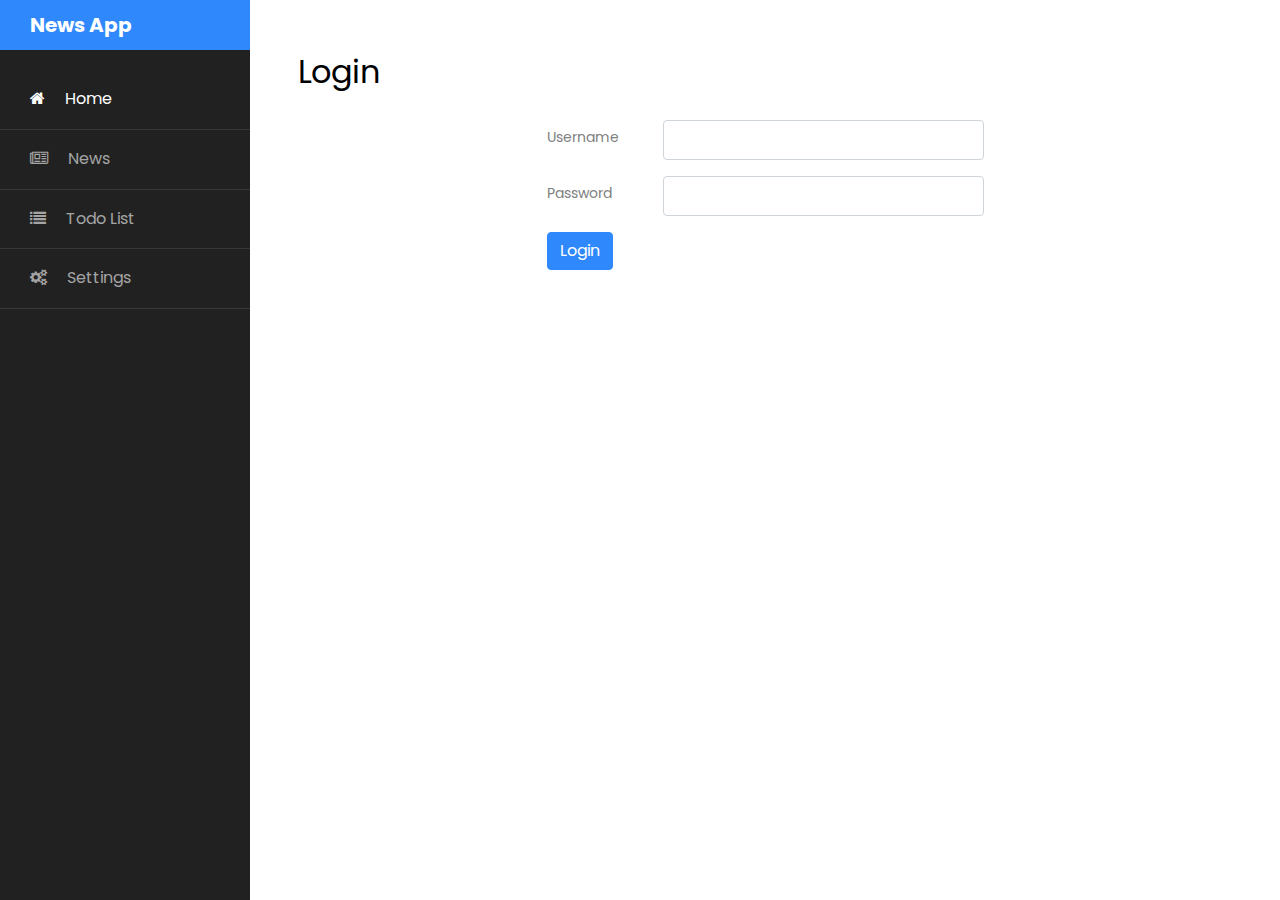
==== pages/login.html @ 83641039 "up" ====
<!doctype html>
<html lang="en">

<head>
	<title>Login</title>
	<meta charset="utf-8">
	<meta name="viewport" content="width=device-width, initial-scale=1, shrink-to-fit=no">

	<link href="https://fonts.googleapis.com/css?family=Poppins:300,400,500,600,700,800,900" rel="stylesheet">

	<link rel="stylesheet" href="https://stackpath.bootstrapcdn.com/font-awesome/4.7.0/css/font-awesome.min.css">
	<link rel="stylesheet" href="../css/style.css">
</head>

<body>

	<div class="wrapper d-flex align-items-stretch">
		<nav id="sidebar">
			<h1><a href="index.html" class="logo">News App</a></h1>
			<ul class="list-unstyled components mb-5">
				<li class="active">
					<a href="../index.html"><span class="fa fa-home mr-3"></span> Home</a>
				</li>
				<li class="">
					<a href="#"><span class="fa fa-newspaper-o mr-3"></span> News</a>
				</li>
				<li>
					<a href="#"><span class="fa fa-list mr-3"></span> Todo List</a>
				</li>
				<li>
					<a href="#"><span class="fa fa-cogs mr-3"></span> Settings</a>
				</li>
			</ul>

		</nav>

		<!-- Page Content  -->
		<div id="content" class="p-4 p-md-5 pt-5">
			<h2 class="mb-4">Login</h2>
			<div class="container" id="main">
				<div class="row justify-content-center align-items-center mt-4">
					<div class="col-lg-6 col-lg-offset-4">
						<form>
							<div class="form-group row mb-3">
								<label for="input-id" class="col-sm-3 col-form-label">Username</label>
								<div class="col-sm-9">
									<input type="text" class="form-control" id="input-username"
										placeholder="Input Username">
								</div>
							</div>
							<div class="form-group row mb-3">
								<label for="input-name" class="col-sm-3 col-form-label">Password</label>
								<div class="col-sm-9">
									<input type="password" class="form-control" id="input-password"
										placeholder="Input Password">
								</div>
							</div>
							<button type="button" class="btn btn-primary" id="btn-submit">Login</button>
						</form>
					</div>
				</div>
			</div>
		</div>
	</div>
	<script src="../models/User.js"></script>
	<script src="../scripts/storage.js"></script>
	<script src="../scripts/login.js"></script>
</body>

</html>
---- css/style.css ----
#todo-container>ul {
  max-height: 500px;
  overflow-y: scroll;
}

/* Remove margins and padding from the list */
#todo-container ul {
  margin: 0;
  padding: 0;
}

/* Style the list items */
#todo-container ul li {
  cursor: pointer;
  position: relative;
  padding: 12px 8px 12px 40px;
  list-style-type: none;
  background: #eee;
  font-size: 18px;
  transition: 0.2s;
  /* make the list items unselectable */
  -webkit-user-select: none;
  -moz-user-select: none;
  -ms-user-select: none;
  user-select: none;
  color: black;
}

/* Set all odd list items to a different color (zebra-stripes) */
#todo-container ul li:nth-child(odd) {
  background: #f9f9f9;
}

/* Darker background-color on hover */
#todo-container ul li:hover {
  background: #ddd;
}

/* When clicked on, add a background color and strike out text */
#todo-container ul li.checked {
  background: #888;
  color: #fff;
  text-decoration: line-through;
}

/* Add a "checked" mark when clicked on */
#todo-container ul li.checked::before {
  content: '';
  position: absolute;
  border-color: #fff;
  border-style: solid;
  border-width: 0 2px 2px 0;
  top: 10px;
  left: 16px;
  transform: rotate(45deg);
  height: 15px;
  width: 7px;
}

/* Style the close button */
#todo-container .close {
  color: black;
  position: absolute;
  right: 0;
  top: 0;
  padding: 12px 16px 12px 16px;
}

#todo-container .close:hover {
  background-color: #f44336;
  color: white;
}

/* Style the todo-list-header */
#todo-container .todo-list-header {
  background-color: #323544;
  padding: 30px 40px;
  color: white;
  text-align: center;
}

/* Clear floats after the todo-list-header */
#todo-container .todo-list-header:after {
  content: "";
  display: table;
  clear: both;
}

/* Style the input */
#todo-container input {
  margin: 0;
  border: none;
  border-radius: 0;
  width: 75%;
  height: 40px;
  padding: 10px;
  float: left;
  font-size: 16px;
}

/* Style the "Add" button */
#todo-container #btn-add {
  padding: 10px;
  width: 25%;
  height: 40px;
  background: #d9d9d9;
  color: #555;
  float: left;
  text-align: center;
  font-size: 16px;
  cursor: pointer;
  transition: 0.3s;
  border-radius: 0;
}

#todo-container #btn-add:hover {
  background-color: #bbb;
}


/*!
 * Bootstrap v4.3.1 (https://getbootstrap.com/)
 * Copyright 2011-2019 The Bootstrap Authors
 * Copyright 2011-2019 Twitter, Inc.
 * Licensed under MIT (https://github.com/twbs/bootstrap/blob/master/LICENSE)
 */
:root {
  --blue: #007bff;
  --indigo: #6610f2;
  --purple: #6f42c1;
  --pink: #e83e8c;
  --red: #dc3545;
  --orange: #fd7e14;
  --yellow: #ffc107;
  --green: #28a745;
  --teal: #20c997;
  --cyan: #17a2b8;
  --white: #fff;
  --gray: #6c757d;
  --gray-dark: #343a40;
  --primary: #007bff;
  --secondary: #6c757d;
  --success: #28a745;
  --info: #17a2b8;
  --warning: #ffc107;
  --danger: #dc3545;
  --light: #f8f9fa;
  --dark: #343a40;
  --breakpoint-xs: 0;
  --breakpoint-sm: 576px;
  --breakpoint-md: 768px;
  --breakpoint-lg: 992px;
  --breakpoint-xl: 1200px;
  --font-family-sans-serif: -apple-system, BlinkMacSystemFont, "Segoe UI", Roboto, "Helvetica Neue", Arial, "Noto Sans", sans-serif, "Apple Color Emoji", "Segoe UI Emoji", "Segoe UI Symbol", "Noto Color Emoji";
  --font-family-monospace: SFMono-Regular, Menlo, Monaco, Consolas, "Liberation Mono", "Courier New", monospace; }

*,
*::before,
*::after {
  -webkit-box-sizing: border-box;
  box-sizing: border-box; }

html {
  font-family: sans-serif;
  line-height: 1.15;
  -webkit-text-size-adjust: 100%;
  -webkit-tap-highlight-color: rgba(0, 0, 0, 0); }

article, aside, figcaption, figure, footer, header, hgroup, main, nav, section {
  display: block; }

body {
  margin: 0;
  font-family: -apple-system, BlinkMacSystemFont, "Segoe UI", Roboto, "Helvetica Neue", Arial, "Noto Sans", sans-serif, "Apple Color Emoji", "Segoe UI Emoji", "Segoe UI Symbol", "Noto Color Emoji";
  font-size: 1rem;
  font-weight: 400;
  line-height: 1.5;
  color: #212529;
  text-align: left;
  background-color: #fff; }

[tabindex="-1"]:focus {
  outline: 0 !important; }

hr {
  -webkit-box-sizing: content-box;
  box-sizing: content-box;
  height: 0;
  overflow: visible; }

h1, h2, h3, h4, h5, h6 {
  margin-top: 0;
  margin-bottom: 0.5rem; }

p {
  margin-top: 0;
  margin-bottom: 1rem; }

abbr[title],
abbr[data-original-title] {
  text-decoration: underline;
  -webkit-text-decoration: underline dotted;
  text-decoration: underline dotted;
  cursor: help;
  border-bottom: 0;
  text-decoration-skip-ink: none; }

address {
  margin-bottom: 1rem;
  font-style: normal;
  line-height: inherit; }

ol,
ul,
dl {
  margin-top: 0;
  margin-bottom: 1rem; }

ol ol,
ul ul,
ol ul,
ul ol {
  margin-bottom: 0; }

dt {
  font-weight: 700; }

dd {
  margin-bottom: .5rem;
  margin-left: 0; }

blockquote {
  margin: 0 0 1rem; }

b,
strong {
  font-weight: bolder; }

small {
  font-size: 80%; }

sub,
sup {
  position: relative;
  font-size: 75%;
  line-height: 0;
  vertical-align: baseline; }

sub {
  bottom: -.25em; }

sup {
  top: -.5em; }

a {
  color: #007bff;
  text-decoration: none;
  background-color: transparent; }
  a:hover {
    color: #0056b3;
    text-decoration: underline; }

a:not([href]):not([tabindex]) {
  color: inherit;
  text-decoration: none; }
  a:not([href]):not([tabindex]):hover, a:not([href]):not([tabindex]):focus {
    color: inherit;
    text-decoration: none; }
  a:not([href]):not([tabindex]):focus {
    outline: 0; }

pre,
code,
kbd,
samp {
  font-family: SFMono-Regular, Menlo, Monaco, Consolas, "Liberation Mono", "Courier New", monospace;
  font-size: 1em; }

pre {
  margin-top: 0;
  margin-bottom: 1rem;
  overflow: auto; }

figure {
  margin: 0 0 1rem; }

img {
  vertical-align: middle;
  border-style: none; }

svg {
  overflow: hidden;
  vertical-align: middle; }

table {
  border-collapse: collapse; }

caption {
  padding-top: 0.75rem;
  padding-bottom: 0.75rem;
  color: #6c757d;
  text-align: left;
  caption-side: bottom; }

th {
  text-align: inherit; }

label {
  display: inline-block;
  margin-bottom: 0.5rem; }

button {
  border-radius: 0; }

button:focus {
  outline: 1px dotted;
  outline: 5px auto -webkit-focus-ring-color; }

input,
button,
select,
optgroup,
textarea {
  margin: 0;
  font-family: inherit;
  font-size: inherit;
  line-height: inherit; }

button,
input {
  overflow: visible; }

button,
select {
  text-transform: none; }

select {
  word-wrap: normal; }

button,
[type="button"],
[type="reset"],
[type="submit"] {
  -webkit-appearance: button; }

button:not(:disabled),
[type="button"]:not(:disabled),
[type="reset"]:not(:disabled),
[type="submit"]:not(:disabled) {
  cursor: pointer; }

button::-moz-focus-inner,
[type="button"]::-moz-focus-inner,
[type="reset"]::-moz-focus-inner,
[type="submit"]::-moz-focus-inner {
  padding: 0;
  border-style: none; }

input[type="radio"],
input[type="checkbox"] {
  -webkit-box-sizing: border-box;
  box-sizing: border-box;
  padding: 0; }

input[type="date"],
input[type="time"],
input[type="datetime-local"],
input[type="month"] {
  -webkit-appearance: listbox; }

textarea {
  overflow: auto;
  resize: vertical; }

fieldset {
  min-width: 0;
  padding: 0;
  margin: 0;
  border: 0; }

legend {
  display: block;
  width: 100%;
  max-width: 100%;
  padding: 0;
  margin-bottom: .5rem;
  font-size: 1.5rem;
  line-height: inherit;
  color: inherit;
  white-space: normal; }

progress {
  vertical-align: baseline; }

[type="number"]::-webkit-inner-spin-button,
[type="number"]::-webkit-outer-spin-button {
  height: auto; }

[type="search"] {
  outline-offset: -2px;
  -webkit-appearance: none; }

[type="search"]::-webkit-search-decoration {
  -webkit-appearance: none; }

::-webkit-file-upload-button {
  font: inherit;
  -webkit-appearance: button; }

output {
  display: inline-block; }

summary {
  display: list-item;
  cursor: pointer; }

template {
  display: none; }

[hidden] {
  display: none !important; }

h1, h2, h3, h4, h5, h6,
.h1, .h2, .h3, .h4, .h5, .h6 {
  margin-bottom: 0.5rem;
  font-weight: 500;
  line-height: 1.2; }

h1, .h1 {
  font-size: 2.5rem; }

h2, .h2 {
  font-size: 2rem; }

h3, .h3 {
  font-size: 1.75rem; }

h4, .h4 {
  font-size: 1.5rem; }

h5, .h5 {
  font-size: 1.25rem; }

h6, .h6 {
  font-size: 1rem; }

.lead {
  font-size: 1.25rem;
  font-weight: 300; }

.display-1 {
  font-size: 6rem;
  font-weight: 300;
  line-height: 1.2; }

.display-2 {
  font-size: 5.5rem;
  font-weight: 300;
  line-height: 1.2; }

.display-3 {
  font-size: 4.5rem;
  font-weight: 300;
  line-height: 1.2; }

.display-4 {
  font-size: 3.5rem;
  font-weight: 300;
  line-height: 1.2; }

hr {
  margin-top: 1rem;
  margin-bottom: 1rem;
  border: 0;
  border-top: 1px solid rgba(0, 0, 0, 0.1); }

small,
.small {
  font-size: 80%;
  font-weight: 400; }

mark,
.mark {
  padding: 0.2em;
  background-color: #fcf8e3; }

.list-unstyled {
  padding-left: 0;
  list-style: none; }

.list-inline {
  padding-left: 0;
  list-style: none; }

.list-inline-item {
  display: inline-block; }
  .list-inline-item:not(:last-child) {
    margin-right: 0.5rem; }

.initialism {
  font-size: 90%;
  text-transform: uppercase; }

.blockquote {
  margin-bottom: 1rem;
  font-size: 1.25rem; }

.blockquote-footer {
  display: block;
  font-size: 80%;
  color: #6c757d; }
  .blockquote-footer::before {
    content: "\2014\00A0"; }

.img-fluid {
  max-width: 100%;
  height: auto; }

.img-thumbnail {
  padding: 0.25rem;
  background-color: #fff;
  border: 1px solid #dee2e6;
  border-radius: 0.25rem;
  max-width: 100%;
  height: auto; }

.figure {
  display: inline-block; }

.figure-img {
  margin-bottom: 0.5rem;
  line-height: 1; }

.figure-caption {
  font-size: 90%;
  color: #6c757d; }

code {
  font-size: 87.5%;
  color: #e83e8c;
  word-break: break-word; }
  a > code {
    color: inherit; }

kbd {
  padding: 0.2rem 0.4rem;
  font-size: 87.5%;
  color: #fff;
  background-color: #212529;
  border-radius: 0.2rem; }
  kbd kbd {
    padding: 0;
    font-size: 100%;
    font-weight: 700; }

pre {
  display: block;
  font-size: 87.5%;
  color: #212529; }
  pre code {
    font-size: inherit;
    color: inherit;
    word-break: normal; }

.pre-scrollable {
  max-height: 340px;
  overflow-y: scroll; }

.container {
  width: 100%;
  padding-right: 15px;
  padding-left: 15px;
  margin-right: auto;
  margin-left: auto; }
  @media (min-width: 576px) {
    .container {
      max-width: 540px; } }
  @media (min-width: 768px) {
    .container {
      max-width: 720px; } }
  @media (min-width: 992px) {
    .container {
      max-width: 960px; } }
  @media (min-width: 1200px) {
    .container {
      max-width: 1140px; } }

.container-fluid {
  width: 100%;
  padding-right: 15px;
  padding-left: 15px;
  margin-right: auto;
  margin-left: auto; }

.row {
  display: -webkit-box;
  display: -ms-flexbox;
  display: flex;
  -ms-flex-wrap: wrap;
  flex-wrap: wrap;
  margin-right: -15px;
  margin-left: -15px; }

.no-gutters {
  margin-right: 0;
  margin-left: 0; }
  .no-gutters > .col,
  .no-gutters > [class*="col-"] {
    padding-right: 0;
    padding-left: 0; }

.col-1, .col-2, .col-3, .col-4, .col-5, .col-6, .col-7, .col-8, .col-9, .col-10, .col-11, .col-12, .col,
.col-auto, .col-sm-1, .col-sm-2, .col-sm-3, .col-sm-4, .col-sm-5, .col-sm-6, .col-sm-7, .col-sm-8, .col-sm-9, .col-sm-10, .col-sm-11, .col-sm-12, .col-sm,
.col-sm-auto, .col-md-1, .col-md-2, .col-md-3, .col-md-4, .col-md-5, .col-md-6, .col-md-7, .col-md-8, .col-md-9, .col-md-10, .col-md-11, .col-md-12, .col-md,
.col-md-auto, .col-lg-1, .col-lg-2, .col-lg-3, .col-lg-4, .col-lg-5, .col-lg-6, .col-lg-7, .col-lg-8, .col-lg-9, .col-lg-10, .col-lg-11, .col-lg-12, .col-lg,
.col-lg-auto, .col-xl-1, .col-xl-2, .col-xl-3, .col-xl-4, .col-xl-5, .col-xl-6, .col-xl-7, .col-xl-8, .col-xl-9, .col-xl-10, .col-xl-11, .col-xl-12, .col-xl,
.col-xl-auto {
  position: relative;
  width: 100%;
  padding-right: 15px;
  padding-left: 15px; }

.col {
  -ms-flex-preferred-size: 0;
  flex-basis: 0;
  -webkit-box-flex: 1;
  -ms-flex-positive: 1;
  flex-grow: 1;
  max-width: 100%; }

.col-auto {
  -webkit-box-flex: 0;
  -ms-flex: 0 0 auto;
  flex: 0 0 auto;
  width: auto;
  max-width: 100%; }

.col-1 {
  -webkit-box-flex: 0;
  -ms-flex: 0 0 8.33333%;
  flex: 0 0 8.33333%;
  max-width: 8.33333%; }

.col-2 {
  -webkit-box-flex: 0;
  -ms-flex: 0 0 16.66667%;
  flex: 0 0 16.66667%;
  max-width: 16.66667%; }

.col-3 {
  -webkit-box-flex: 0;
  -ms-flex: 0 0 25%;
  flex: 0 0 25%;
  max-width: 25%; }

.col-4 {
  -webkit-box-flex: 0;
  -ms-flex: 0 0 33.33333%;
  flex: 0 0 33.33333%;
  max-width: 33.33333%; }

.col-5 {
  -webkit-box-flex: 0;
  -ms-flex: 0 0 41.66667%;
  flex: 0 0 41.66667%;
  max-width: 41.66667%; }

.col-6 {
  -webkit-box-flex: 0;
  -ms-flex: 0 0 50%;
  flex: 0 0 50%;
  max-width: 50%; }

.col-7 {
  -webkit-box-flex: 0;
  -ms-flex: 0 0 58.33333%;
  flex: 0 0 58.33333%;
  max-width: 58.33333%; }

.col-8 {
  -webkit-box-flex: 0;
  -ms-flex: 0 0 66.66667%;
  flex: 0 0 66.66667%;
  max-width: 66.66667%; }

.col-9 {
  -webkit-box-flex: 0;
  -ms-flex: 0 0 75%;
  flex: 0 0 75%;
  max-width: 75%; }

.col-10 {
  -webkit-box-flex: 0;
  -ms-flex: 0 0 83.33333%;
  flex: 0 0 83.33333%;
  max-width: 83.33333%; }

.col-11 {
  -webkit-box-flex: 0;
  -ms-flex: 0 0 91.66667%;
  flex: 0 0 91.66667%;
  max-width: 91.66667%; }

.col-12 {
  -webkit-box-flex: 0;
  -ms-flex: 0 0 100%;
  flex: 0 0 100%;
  max-width: 100%; }

.order-first {
  -webkit-box-ordinal-group: 0;
  -ms-flex-order: -1;
  order: -1; }

.order-last {
  -webkit-box-ordinal-group: 14;
  -ms-flex-order: 13;
  order: 13; }

.order-0 {
  -webkit-box-ordinal-group: 1;
  -ms-flex-order: 0;
  order: 0; }

.order-1 {
  -webkit-box-ordinal-group: 2;
  -ms-flex-order: 1;
  order: 1; }

.order-2 {
  -webkit-box-ordinal-group: 3;
  -ms-flex-order: 2;
  order: 2; }

.order-3 {
  -webkit-box-ordinal-group: 4;
  -ms-flex-order: 3;
  order: 3; }

.order-4 {
  -webkit-box-ordinal-group: 5;
  -ms-flex-order: 4;
  order: 4; }

.order-5 {
  -webkit-box-ordinal-group: 6;
  -ms-flex-order: 5;
  order: 5; }

.order-6 {
  -webkit-box-ordinal-group: 7;
  -ms-flex-order: 6;
  order: 6; }

.order-7 {
  -webkit-box-ordinal-group: 8;
  -ms-flex-order: 7;
  order: 7; }

.order-8 {
  -webkit-box-ordinal-group: 9;
  -ms-flex-order: 8;
  order: 8; }

.order-9 {
  -webkit-box-ordinal-group: 10;
  -ms-flex-order: 9;
  order: 9; }

.order-10 {
  -webkit-box-ordinal-group: 11;
  -ms-flex-order: 10;
  order: 10; }

.order-11 {
  -webkit-box-ordinal-group: 12;
  -ms-flex-order: 11;
  order: 11; }

.order-12 {
  -webkit-box-ordinal-group: 13;
  -ms-flex-order: 12;
  order: 12; }

.offset-1 {
  margin-left: 8.33333%; }

.offset-2 {
  margin-left: 16.66667%; }

.offset-3 {
  margin-left: 25%; }

.offset-4 {
  margin-left: 33.33333%; }

.offset-5 {
  margin-left: 41.66667%; }

.offset-6 {
  margin-left: 50%; }

.offset-7 {
  margin-left: 58.33333%; }

.offset-8 {
  margin-left: 66.66667%; }

.offset-9 {
  margin-left: 75%; }

.offset-10 {
  margin-left: 83.33333%; }

.offset-11 {
  margin-left: 91.66667%; }

@media (min-width: 576px) {
  .col-sm {
    -ms-flex-preferred-size: 0;
    flex-basis: 0;
    -webkit-box-flex: 1;
    -ms-flex-positive: 1;
    flex-grow: 1;
    max-width: 100%; }
  .col-sm-auto {
    -webkit-box-flex: 0;
    -ms-flex: 0 0 auto;
    flex: 0 0 auto;
    width: auto;
    max-width: 100%; }
  .col-sm-1 {
    -webkit-box-flex: 0;
    -ms-flex: 0 0 8.33333%;
    flex: 0 0 8.33333%;
    max-width: 8.33333%; }
  .col-sm-2 {
    -webkit-box-flex: 0;
    -ms-flex: 0 0 16.66667%;
    flex: 0 0 16.66667%;
    max-width: 16.66667%; }
  .col-sm-3 {
    -webkit-box-flex: 0;
    -ms-flex: 0 0 25%;
    flex: 0 0 25%;
    max-width: 25%; }
  .col-sm-4 {
    -webkit-box-flex: 0;
    -ms-flex: 0 0 33.33333%;
    flex: 0 0 33.33333%;
    max-width: 33.33333%; }
  .col-sm-5 {
    -webkit-box-flex: 0;
    -ms-flex: 0 0 41.66667%;
    flex: 0 0 41.66667%;
    max-width: 41.66667%; }
  .col-sm-6 {
    -webkit-box-flex: 0;
    -ms-flex: 0 0 50%;
    flex: 0 0 50%;
    max-width: 50%; }
  .col-sm-7 {
    -webkit-box-flex: 0;
    -ms-flex: 0 0 58.33333%;
    flex: 0 0 58.33333%;
    max-width: 58.33333%; }
  .col-sm-8 {
    -webkit-box-flex: 0;
    -ms-flex: 0 0 66.66667%;
    flex: 0 0 66.66667%;
    max-width: 66.66667%; }
  .col-sm-9 {
    -webkit-box-flex: 0;
    -ms-flex: 0 0 75%;
    flex: 0 0 75%;
    max-width: 75%; }
  .col-sm-10 {
    -webkit-box-flex: 0;
    -ms-flex: 0 0 83.33333%;
    flex: 0 0 83.33333%;
    max-width: 83.33333%; }
  .col-sm-11 {
    -webkit-box-flex: 0;
    -ms-flex: 0 0 91.66667%;
    flex: 0 0 91.66667%;
    max-width: 91.66667%; }
  .col-sm-12 {
    -webkit-box-flex: 0;
    -ms-flex: 0 0 100%;
    flex: 0 0 100%;
    max-width: 100%; }
  .order-sm-first {
    -webkit-box-ordinal-group: 0;
    -ms-flex-order: -1;
    order: -1; }
  .order-sm-last {
    -webkit-box-ordinal-group: 14;
    -ms-flex-order: 13;
    order: 13; }
  .order-sm-0 {
    -webkit-box-ordinal-group: 1;
    -ms-flex-order: 0;
    order: 0; }
  .order-sm-1 {
    -webkit-box-ordinal-group: 2;
    -ms-flex-order: 1;
    order: 1; }
  .order-sm-2 {
    -webkit-box-ordinal-group: 3;
    -ms-flex-order: 2;
    order: 2; }
  .order-sm-3 {
    -webkit-box-ordinal-group: 4;
    -ms-flex-order: 3;
    order: 3; }
  .order-sm-4 {
    -webkit-box-ordinal-group: 5;
    -ms-flex-order: 4;
    order: 4; }
  .order-sm-5 {
    -webkit-box-ordinal-group: 6;
    -ms-flex-order: 5;
    order: 5; }
  .order-sm-6 {
    -webkit-box-ordinal-group: 7;
    -ms-flex-order: 6;
    order: 6; }
  .order-sm-7 {
    -webkit-box-ordinal-group: 8;
    -ms-flex-order: 7;
    order: 7; }
  .order-sm-8 {
    -webkit-box-ordinal-group: 9;
    -ms-flex-order: 8;
    order: 8; }
  .order-sm-9 {
    -webkit-box-ordinal-group: 10;
    -ms-flex-order: 9;
    order: 9; }
  .order-sm-10 {
    -webkit-box-ordinal-group: 11;
    -ms-flex-order: 10;
    order: 10; }
  .order-sm-11 {
    -webkit-box-ordinal-group: 12;
    -ms-flex-order: 11;
    order: 11; }
  .order-sm-12 {
    -webkit-box-ordinal-group: 13;
    -ms-flex-order: 12;
    order: 12; }
  .offset-sm-0 {
    margin-left: 0; }
  .offset-sm-1 {
    margin-left: 8.33333%; }
  .offset-sm-2 {
    margin-left: 16.66667%; }
  .offset-sm-3 {
    margin-left: 25%; }
  .offset-sm-4 {
    margin-left: 33.33333%; }
  .offset-sm-5 {
    margin-left: 41.66667%; }
  .offset-sm-6 {
    margin-left: 50%; }
  .offset-sm-7 {
    margin-left: 58.33333%; }
  .offset-sm-8 {
    margin-left: 66.66667%; }
  .offset-sm-9 {
    margin-left: 75%; }
  .offset-sm-10 {
    margin-left: 83.33333%; }
  .offset-sm-11 {
    margin-left: 91.66667%; } }

@media (min-width: 768px) {
  .col-md {
    -ms-flex-preferred-size: 0;
    flex-basis: 0;
    -webkit-box-flex: 1;
    -ms-flex-positive: 1;
    flex-grow: 1;
    max-width: 100%; }
  .col-md-auto {
    -webkit-box-flex: 0;
    -ms-flex: 0 0 auto;
    flex: 0 0 auto;
    width: auto;
    max-width: 100%; }
  .col-md-1 {
    -webkit-box-flex: 0;
    -ms-flex: 0 0 8.33333%;
    flex: 0 0 8.33333%;
    max-width: 8.33333%; }
  .col-md-2 {
    -webkit-box-flex: 0;
    -ms-flex: 0 0 16.66667%;
    flex: 0 0 16.66667%;
    max-width: 16.66667%; }
  .col-md-3 {
    -webkit-box-flex: 0;
    -ms-flex: 0 0 25%;
    flex: 0 0 25%;
    max-width: 25%; }
  .col-md-4 {
    -webkit-box-flex: 0;
    -ms-flex: 0 0 33.33333%;
    flex: 0 0 33.33333%;
    max-width: 33.33333%; }
  .col-md-5 {
    -webkit-box-flex: 0;
    -ms-flex: 0 0 41.66667%;
    flex: 0 0 41.66667%;
    max-width: 41.66667%; }
  .col-md-6 {
    -webkit-box-flex: 0;
    -ms-flex: 0 0 50%;
    flex: 0 0 50%;
    max-width: 50%; }
  .col-md-7 {
    -webkit-box-flex: 0;
    -ms-flex: 0 0 58.33333%;
    flex: 0 0 58.33333%;
    max-width: 58.33333%; }
  .col-md-8 {
    -webkit-box-flex: 0;
    -ms-flex: 0 0 66.66667%;
    flex: 0 0 66.66667%;
    max-width: 66.66667%; }
  .col-md-9 {
    -webkit-box-flex: 0;
    -ms-flex: 0 0 75%;
    flex: 0 0 75%;
    max-width: 75%; }
  .col-md-10 {
    -webkit-box-flex: 0;
    -ms-flex: 0 0 83.33333%;
    flex: 0 0 83.33333%;
    max-width: 83.33333%; }
  .col-md-11 {
    -webkit-box-flex: 0;
    -ms-flex: 0 0 91.66667%;
    flex: 0 0 91.66667%;
    max-width: 91.66667%; }
  .col-md-12 {
    -webkit-box-flex: 0;
    -ms-flex: 0 0 100%;
    flex: 0 0 100%;
    max-width: 100%; }
  .order-md-first {
    -webkit-box-ordinal-group: 0;
    -ms-flex-order: -1;
    order: -1; }
  .order-md-last {
    -webkit-box-ordinal-group: 14;
    -ms-flex-order: 13;
    order: 13; }
  .order-md-0 {
    -webkit-box-ordinal-group: 1;
    -ms-flex-order: 0;
    order: 0; }
  .order-md-1 {
    -webkit-box-ordinal-group: 2;
    -ms-flex-order: 1;
    order: 1; }
  .order-md-2 {
    -webkit-box-ordinal-group: 3;
    -ms-flex-order: 2;
    order: 2; }
  .order-md-3 {
    -webkit-box-ordinal-group: 4;
    -ms-flex-order: 3;
    order: 3; }
  .order-md-4 {
    -webkit-box-ordinal-group: 5;
    -ms-flex-order: 4;
    order: 4; }
  .order-md-5 {
    -webkit-box-ordinal-group: 6;
    -ms-flex-order: 5;
    order: 5; }
  .order-md-6 {
    -webkit-box-ordinal-group: 7;
    -ms-flex-order: 6;
    order: 6; }
  .order-md-7 {
    -webkit-box-ordinal-group: 8;
    -ms-flex-order: 7;
    order: 7; }
  .order-md-8 {
    -webkit-box-ordinal-group: 9;
    -ms-flex-order: 8;
    order: 8; }
  .order-md-9 {
    -webkit-box-ordinal-group: 10;
    -ms-flex-order: 9;
    order: 9; }
  .order-md-10 {
    -webkit-box-ordinal-group: 11;
    -ms-flex-order: 10;
    order: 10; }
  .order-md-11 {
    -webkit-box-ordinal-group: 12;
    -ms-flex-order: 11;
    order: 11; }
  .order-md-12 {
    -webkit-box-ordinal-group: 13;
    -ms-flex-order: 12;
    order: 12; }
  .offset-md-0 {
    margin-left: 0; }
  .offset-md-1 {
    margin-left: 8.33333%; }
  .offset-md-2 {
    margin-left: 16.66667%; }
  .offset-md-3 {
    margin-left: 25%; }
  .offset-md-4 {
    margin-left: 33.33333%; }
  .offset-md-5 {
    margin-left: 41.66667%; }
  .offset-md-6 {
    margin-left: 50%; }
  .offset-md-7 {
    margin-left: 58.33333%; }
  .offset-md-8 {
    margin-left: 66.66667%; }
  .offset-md-9 {
    margin-left: 75%; }
  .offset-md-10 {
    margin-left: 83.33333%; }
  .offset-md-11 {
    margin-left: 91.66667%; } }

@media (min-width: 992px) {
  .col-lg {
    -ms-flex-preferred-size: 0;
    flex-basis: 0;
    -webkit-box-flex: 1;
    -ms-flex-positive: 1;
    flex-grow: 1;
    max-width: 100%; }
  .col-lg-auto {
    -webkit-box-flex: 0;
    -ms-flex: 0 0 auto;
    flex: 0 0 auto;
    width: auto;
    max-width: 100%; }
  .col-lg-1 {
    -webkit-box-flex: 0;
    -ms-flex: 0 0 8.33333%;
    flex: 0 0 8.33333%;
    max-width: 8.33333%; }
  .col-lg-2 {
    -webkit-box-flex: 0;
    -ms-flex: 0 0 16.66667%;
    flex: 0 0 16.66667%;
    max-width: 16.66667%; }
  .col-lg-3 {
    -webkit-box-flex: 0;
    -ms-flex: 0 0 25%;
    flex: 0 0 25%;
    max-width: 25%; }
  .col-lg-4 {
    -webkit-box-flex: 0;
    -ms-flex: 0 0 33.33333%;
    flex: 0 0 33.33333%;
    max-width: 33.33333%; }
  .col-lg-5 {
    -webkit-box-flex: 0;
    -ms-flex: 0 0 41.66667%;
    flex: 0 0 41.66667%;
    max-width: 41.66667%; }
  .col-lg-6 {
    -webkit-box-flex: 0;
    -ms-flex: 0 0 50%;
    flex: 0 0 50%;
    max-width: 50%; }
  .col-lg-7 {
    -webkit-box-flex: 0;
    -ms-flex: 0 0 58.33333%;
    flex: 0 0 58.33333%;
    max-width: 58.33333%; }
  .col-lg-8 {
    -webkit-box-flex: 0;
    -ms-flex: 0 0 66.66667%;
    flex: 0 0 66.66667%;
    max-width: 66.66667%; }
  .col-lg-9 {
    -webkit-box-flex: 0;
    -ms-flex: 0 0 75%;
    flex: 0 0 75%;
    max-width: 75%; }
  .col-lg-10 {
    -webkit-box-flex: 0;
    -ms-flex: 0 0 83.33333%;
    flex: 0 0 83.33333%;
    max-width: 83.33333%; }
  .col-lg-11 {
    -webkit-box-flex: 0;
    -ms-flex: 0 0 91.66667%;
    flex: 0 0 91.66667%;
    max-width: 91.66667%; }
  .col-lg-12 {
    -webkit-box-flex: 0;
    -ms-flex: 0 0 100%;
    flex: 0 0 100%;
    max-width: 100%; }
  .order-lg-first {
    -webkit-box-ordinal-group: 0;
    -ms-flex-order: -1;
    order: -1; }
  .order-lg-last {
    -webkit-box-ordinal-group: 14;
    -ms-flex-order: 13;
    order: 13; }
  .order-lg-0 {
    -webkit-box-ordinal-group: 1;
    -ms-flex-order: 0;
    order: 0; }
  .order-lg-1 {
    -webkit-box-ordinal-group: 2;
    -ms-flex-order: 1;
    order: 1; }
  .order-lg-2 {
    -webkit-box-ordinal-group: 3;
    -ms-flex-order: 2;
    order: 2; }
  .order-lg-3 {
    -webkit-box-ordinal-group: 4;
    -ms-flex-order: 3;
    order: 3; }
  .order-lg-4 {
    -webkit-box-ordinal-group: 5;
    -ms-flex-order: 4;
    order: 4; }
  .order-lg-5 {
    -webkit-box-ordinal-group: 6;
    -ms-flex-order: 5;
    order: 5; }
  .order-lg-6 {
    -webkit-box-ordinal-group: 7;
    -ms-flex-order: 6;
    order: 6; }
  .order-lg-7 {
    -webkit-box-ordinal-group: 8;
    -ms-flex-order: 7;
    order: 7; }
  .order-lg-8 {
    -webkit-box-ordinal-group: 9;
    -ms-flex-order: 8;
    order: 8; }
  .order-lg-9 {
    -webkit-box-ordinal-group: 10;
    -ms-flex-order: 9;
    order: 9; }
  .order-lg-10 {
    -webkit-box-ordinal-group: 11;
    -ms-flex-order: 10;
    order: 10; }
  .order-lg-11 {
    -webkit-box-ordinal-group: 12;
    -ms-flex-order: 11;
    order: 11; }
  .order-lg-12 {
    -webkit-box-ordinal-group: 13;
    -ms-flex-order: 12;
    order: 12; }
  .offset-lg-0 {
    margin-left: 0; }
  .offset-lg-1 {
    margin-left: 8.33333%; }
  .offset-lg-2 {
    margin-left: 16.66667%; }
  .offset-lg-3 {
    margin-left: 25%; }
  .offset-lg-4 {
    margin-left: 33.33333%; }
  .offset-lg-5 {
    margin-left: 41.66667%; }
  .offset-lg-6 {
    margin-left: 50%; }
  .offset-lg-7 {
    margin-left: 58.33333%; }
  .offset-lg-8 {
    margin-left: 66.66667%; }
  .offset-lg-9 {
    margin-left: 75%; }
  .offset-lg-10 {
    margin-left: 83.33333%; }
  .offset-lg-11 {
    margin-left: 91.66667%; } }

@media (min-width: 1200px) {
  .col-xl {
    -ms-flex-preferred-size: 0;
    flex-basis: 0;
    -webkit-box-flex: 1;
    -ms-flex-positive: 1;
    flex-grow: 1;
    max-width: 100%; }
  .col-xl-auto {
    -webkit-box-flex: 0;
    -ms-flex: 0 0 auto;
    flex: 0 0 auto;
    width: auto;
    max-width: 100%; }
  .col-xl-1 {
    -webkit-box-flex: 0;
    -ms-flex: 0 0 8.33333%;
    flex: 0 0 8.33333%;
    max-width: 8.33333%; }
  .col-xl-2 {
    -webkit-box-flex: 0;
    -ms-flex: 0 0 16.66667%;
    flex: 0 0 16.66667%;
    max-width: 16.66667%; }
  .col-xl-3 {
    -webkit-box-flex: 0;
    -ms-flex: 0 0 25%;
    flex: 0 0 25%;
    max-width: 25%; }
  .col-xl-4 {
    -webkit-box-flex: 0;
    -ms-flex: 0 0 33.33333%;
    flex: 0 0 33.33333%;
    max-width: 33.33333%; }
  .col-xl-5 {
    -webkit-box-flex: 0;
    -ms-flex: 0 0 41.66667%;
    flex: 0 0 41.66667%;
    max-width: 41.66667%; }
  .col-xl-6 {
    -webkit-box-flex: 0;
    -ms-flex: 0 0 50%;
    flex: 0 0 50%;
    max-width: 50%; }
  .col-xl-7 {
    -webkit-box-flex: 0;
    -ms-flex: 0 0 58.33333%;
    flex: 0 0 58.33333%;
    max-width: 58.33333%; }
  .col-xl-8 {
    -webkit-box-flex: 0;
    -ms-flex: 0 0 66.66667%;
    flex: 0 0 66.66667%;
    max-width: 66.66667%; }
  .col-xl-9 {
    -webkit-box-flex: 0;
    -ms-flex: 0 0 75%;
    flex: 0 0 75%;
    max-width: 75%; }
  .col-xl-10 {
    -webkit-box-flex: 0;
    -ms-flex: 0 0 83.33333%;
    flex: 0 0 83.33333%;
    max-width: 83.33333%; }
  .col-xl-11 {
    -webkit-box-flex: 0;
    -ms-flex: 0 0 91.66667%;
    flex: 0 0 91.66667%;
    max-width: 91.66667%; }
  .col-xl-12 {
    -webkit-box-flex: 0;
    -ms-flex: 0 0 100%;
    flex: 0 0 100%;
    max-width: 100%; }
  .order-xl-first {
    -webkit-box-ordinal-group: 0;
    -ms-flex-order: -1;
    order: -1; }
  .order-xl-last {
    -webkit-box-ordinal-group: 14;
    -ms-flex-order: 13;
    order: 13; }
  .order-xl-0 {
    -webkit-box-ordinal-group: 1;
    -ms-flex-order: 0;
    order: 0; }
  .order-xl-1 {
    -webkit-box-ordinal-group: 2;
    -ms-flex-order: 1;
    order: 1; }
  .order-xl-2 {
    -webkit-box-ordinal-group: 3;
    -ms-flex-order: 2;
    order: 2; }
  .order-xl-3 {
    -webkit-box-ordinal-group: 4;
    -ms-flex-order: 3;
    order: 3; }
  .order-xl-4 {
    -webkit-box-ordinal-group: 5;
    -ms-flex-order: 4;
    order: 4; }
  .order-xl-5 {
    -webkit-box-ordinal-group: 6;
    -ms-flex-order: 5;
    order: 5; }
  .order-xl-6 {
    -webkit-box-ordinal-group: 7;
    -ms-flex-order: 6;
    order: 6; }
  .order-xl-7 {
    -webkit-box-ordinal-group: 8;
    -ms-flex-order: 7;
    order: 7; }
  .order-xl-8 {
    -webkit-box-ordinal-group: 9;
    -ms-flex-order: 8;
    order: 8; }
  .order-xl-9 {
    -webkit-box-ordinal-group: 10;
    -ms-flex-order: 9;
    order: 9; }
  .order-xl-10 {
    -webkit-box-ordinal-group: 11;
    -ms-flex-order: 10;
    order: 10; }
  .order-xl-11 {
    -webkit-box-ordinal-group: 12;
    -ms-flex-order: 11;
    order: 11; }
  .order-xl-12 {
    -webkit-box-ordinal-group: 13;
    -ms-flex-order: 12;
    order: 12; }
  .offset-xl-0 {
    margin-left: 0; }
  .offset-xl-1 {
    margin-left: 8.33333%; }
  .offset-xl-2 {
    margin-left: 16.66667%; }
  .offset-xl-3 {
    margin-left: 25%; }
  .offset-xl-4 {
    margin-left: 33.33333%; }
  .offset-xl-5 {
    margin-left: 41.66667%; }
  .offset-xl-6 {
    margin-left: 50%; }
  .offset-xl-7 {
    margin-left: 58.33333%; }
  .offset-xl-8 {
    margin-left: 66.66667%; }
  .offset-xl-9 {
    margin-left: 75%; }
  .offset-xl-10 {
    margin-left: 83.33333%; }
  .offset-xl-11 {
    margin-left: 91.66667%; } }

.table {
  width: 100%;
  margin-bottom: 1rem;
  color: #212529; }
  .table th,
  .table td {
    padding: 0.75rem;
    vertical-align: top;
    border-top: 1px solid #dee2e6; }
  .table thead th {
    vertical-align: bottom;
    border-bottom: 2px solid #dee2e6; }
  .table tbody + tbody {
    border-top: 2px solid #dee2e6; }

.table-sm th,
.table-sm td {
  padding: 0.3rem; }

.table-bordered {
  border: 1px solid #dee2e6; }
  .table-bordered th,
  .table-bordered td {
    border: 1px solid #dee2e6; }
  .table-bordered thead th,
  .table-bordered thead td {
    border-bottom-width: 2px; }

.table-borderless th,
.table-borderless td,
.table-borderless thead th,
.table-borderless tbody + tbody {
  border: 0; }

.table-striped tbody tr:nth-of-type(odd) {
  background-color: rgba(0, 0, 0, 0.05); }

.table-hover tbody tr:hover {
  color: #212529;
  background-color: rgba(0, 0, 0, 0.075); }

.table-primary,
.table-primary > th,
.table-primary > td {
  background-color: #b8daff; }

.table-primary th,
.table-primary td,
.table-primary thead th,
.table-primary tbody + tbody {
  border-color: #7abaff; }

.table-hover .table-primary:hover {
  background-color: #9fcdff; }
  .table-hover .table-primary:hover > td,
  .table-hover .table-primary:hover > th {
    background-color: #9fcdff; }

.table-secondary,
.table-secondary > th,
.table-secondary > td {
  background-color: #d6d8db; }

.table-secondary th,
.table-secondary td,
.table-secondary thead th,
.table-secondary tbody + tbody {
  border-color: #b3b7bb; }

.table-hover .table-secondary:hover {
  background-color: #c8cbcf; }
  .table-hover .table-secondary:hover > td,
  .table-hover .table-secondary:hover > th {
    background-color: #c8cbcf; }

.table-success,
.table-success > th,
.table-success > td {
  background-color: #c3e6cb; }

.table-success th,
.table-success td,
.table-success thead th,
.table-success tbody + tbody {
  border-color: #8fd19e; }

.table-hover .table-success:hover {
  background-color: #b1dfbb; }
  .table-hover .table-success:hover > td,
  .table-hover .table-success:hover > th {
    background-color: #b1dfbb; }

.table-info,
.table-info > th,
.table-info > td {
  background-color: #bee5eb; }

.table-info th,
.table-info td,
.table-info thead th,
.table-info tbody + tbody {
  border-color: #86cfda; }

.table-hover .table-info:hover {
  background-color: #abdde5; }
  .table-hover .table-info:hover > td,
  .table-hover .table-info:hover > th {
    background-color: #abdde5; }

.table-warning,
.table-warning > th,
.table-warning > td {
  background-color: #ffeeba; }

.table-warning th,
.table-warning td,
.table-warning thead th,
.table-warning tbody + tbody {
  border-color: #ffdf7e; }

.table-hover .table-warning:hover {
  background-color: #ffe8a1; }
  .table-hover .table-warning:hover > td,
  .table-hover .table-warning:hover > th {
    background-color: #ffe8a1; }

.table-danger,
.table-danger > th,
.table-danger > td {
  background-color: #f5c6cb; }

.table-danger th,
.table-danger td,
.table-danger thead th,
.table-danger tbody + tbody {
  border-color: #ed969e; }

.table-hover .table-danger:hover {
  background-color: #f1b0b7; }
  .table-hover .table-danger:hover > td,
  .table-hover .table-danger:hover > th {
    background-color: #f1b0b7; }

.table-light,
.table-light > th,
.table-light > td {
  background-color: #fdfdfe; }

.table-light th,
.table-light td,
.table-light thead th,
.table-light tbody + tbody {
  border-color: #fbfcfc; }

.table-hover .table-light:hover {
  background-color: #ececf6; }
  .table-hover .table-light:hover > td,
  .table-hover .table-light:hover > th {
    background-color: #ececf6; }

.table-dark,
.table-dark > th,
.table-dark > td {
  background-color: #c6c8ca; }

.table-dark th,
.table-dark td,
.table-dark thead th,
.table-dark tbody + tbody {
  border-color: #95999c; }

.table-hover .table-dark:hover {
  background-color: #b9bbbe; }
  .table-hover .table-dark:hover > td,
  .table-hover .table-dark:hover > th {
    background-color: #b9bbbe; }

.table-active,
.table-active > th,
.table-active > td {
  background-color: rgba(0, 0, 0, 0.075); }

.table-hover .table-active:hover {
  background-color: rgba(0, 0, 0, 0.075); }
  .table-hover .table-active:hover > td,
  .table-hover .table-active:hover > th {
    background-color: rgba(0, 0, 0, 0.075); }

.table .thead-dark th {
  color: #fff;
  background-color: #343a40;
  border-color: #454d55; }

.table .thead-light th {
  color: #495057;
  background-color: #e9ecef;
  border-color: #dee2e6; }

.table-dark {
  color: #fff;
  background-color: #343a40; }
  .table-dark th,
  .table-dark td,
  .table-dark thead th {
    border-color: #454d55; }
  .table-dark.table-bordered {
    border: 0; }
  .table-dark.table-striped tbody tr:nth-of-type(odd) {
    background-color: rgba(255, 255, 255, 0.05); }
  .table-dark.table-hover tbody tr:hover {
    color: #fff;
    background-color: rgba(255, 255, 255, 0.075); }

@media (max-width: 575.98px) {
  .table-responsive-sm {
    display: block;
    width: 100%;
    overflow-x: auto;
    -webkit-overflow-scrolling: touch; }
    .table-responsive-sm > .table-bordered {
      border: 0; } }

@media (max-width: 767.98px) {
  .table-responsive-md {
    display: block;
    width: 100%;
    overflow-x: auto;
    -webkit-overflow-scrolling: touch; }
    .table-responsive-md > .table-bordered {
      border: 0; } }

@media (max-width: 991.98px) {
  .table-responsive-lg {
    display: block;
    width: 100%;
    overflow-x: auto;
    -webkit-overflow-scrolling: touch; }
    .table-responsive-lg > .table-bordered {
      border: 0; } }

@media (max-width: 1199.98px) {
  .table-responsive-xl {
    display: block;
    width: 100%;
    overflow-x: auto;
    -webkit-overflow-scrolling: touch; }
    .table-responsive-xl > .table-bordered {
      border: 0; } }

.table-responsive {
  display: block;
  width: 100%;
  overflow-x: auto;
  -webkit-overflow-scrolling: touch; }
  .table-responsive > .table-bordered {
    border: 0; }

.form-control {
  display: block;
  width: 100%;
  height: calc(1.5em + 0.75rem + 2px);
  padding: 0.375rem 0.75rem;
  font-size: 1rem;
  font-weight: 400;
  line-height: 1.5;
  color: #495057;
  background-color: #fff;
  background-clip: padding-box;
  border: 1px solid #ced4da;
  border-radius: 0.25rem;
  -webkit-transition: border-color 0.15s ease-in-out, -webkit-box-shadow 0.15s ease-in-out;
  transition: border-color 0.15s ease-in-out, -webkit-box-shadow 0.15s ease-in-out;
  -o-transition: border-color 0.15s ease-in-out, box-shadow 0.15s ease-in-out;
  transition: border-color 0.15s ease-in-out, box-shadow 0.15s ease-in-out;
  transition: border-color 0.15s ease-in-out, box-shadow 0.15s ease-in-out, -webkit-box-shadow 0.15s ease-in-out; }
  @media (prefers-reduced-motion: reduce) {
    .form-control {
      -webkit-transition: none;
      -o-transition: none;
      transition: none; } }
  .form-control::-ms-expand {
    background-color: transparent;
    border: 0; }
  .form-control:focus {
    color: #495057;
    background-color: #fff;
    border-color: #80bdff;
    outline: 0;
    -webkit-box-shadow: 0 0 0 0.2rem rgba(0, 123, 255, 0.25);
    box-shadow: 0 0 0 0.2rem rgba(0, 123, 255, 0.25); }
  .form-control::-webkit-input-placeholder {
    color: #002752;
    opacity: 1; }
  .form-control:-ms-input-placeholder {
    color: #6c757d;
    opacity: 1; }
  .form-control::-ms-input-placeholder {
    color: #6c757d;
    opacity: 1; }
  .form-control::placeholder {
    color: #6c757d;
    opacity: 1; }
  .form-control:disabled, .form-control[readonly] {
    background-color: #e9ecef;
    opacity: 1; }

select.form-control:focus::-ms-value {
  color: #495057;
  background-color: #fff; }

.form-control-file,
.form-control-range {
  display: block;
  width: 100%; }

.col-form-label {
  padding-top: calc(0.375rem + 1px);
  padding-bottom: calc(0.375rem + 1px);
  margin-bottom: 0;
  font-size: inherit;
  line-height: 1.5; }

.col-form-label-lg {
  padding-top: calc(0.5rem + 1px);
  padding-bottom: calc(0.5rem + 1px);
  font-size: 1.25rem;
  line-height: 1.5; }

.col-form-label-sm {
  padding-top: calc(0.25rem + 1px);
  padding-bottom: calc(0.25rem + 1px);
  font-size: 0.875rem;
  line-height: 1.5; }

.form-control-plaintext {
  display: block;
  width: 100%;
  padding-top: 0.375rem;
  padding-bottom: 0.375rem;
  margin-bottom: 0;
  line-height: 1.5;
  color: #212529;
  background-color: transparent;
  border: solid transparent;
  border-width: 1px 0; }
  .form-control-plaintext.form-control-sm, .form-control-plaintext.form-control-lg {
    padding-right: 0;
    padding-left: 0; }

.form-control-sm {
  height: calc(1.5em + 0.5rem + 2px);
  padding: 0.25rem 0.5rem;
  font-size: 0.875rem;
  line-height: 1.5;
  border-radius: 0.2rem; }

.form-control-lg {
  height: calc(1.5em + 1rem + 2px);
  padding: 0.5rem 1rem;
  font-size: 1.25rem;
  line-height: 1.5;
  border-radius: 0.3rem; }

select.form-control[size], select.form-control[multiple] {
  height: auto; }

textarea.form-control {
  height: auto; }

.form-group {
  margin-bottom: 1rem; }

.form-text {
  display: block;
  margin-top: 0.25rem; }

.form-row {
  display: -webkit-box;
  display: -ms-flexbox;
  display: flex;
  -ms-flex-wrap: wrap;
  flex-wrap: wrap;
  margin-right: -5px;
  margin-left: -5px; }
  .form-row > .col,
  .form-row > [class*="col-"] {
    padding-right: 5px;
    padding-left: 5px; }

.form-check {
  position: relative;
  display: block;
  padding-left: 1.25rem; }

.form-check-input {
  position: absolute;
  margin-top: 0.3rem;
  margin-left: -1.25rem; }
  .form-check-input:disabled ~ .form-check-label {
    color: #6c757d; }

.form-check-label {
  margin-bottom: 0; }

.form-check-inline {
  display: -webkit-inline-box;
  display: -ms-inline-flexbox;
  display: inline-flex;
  -webkit-box-align: center;
  -ms-flex-align: center;
  align-items: center;
  padding-left: 0;
  margin-right: 0.75rem; }
  .form-check-inline .form-check-input {
    position: static;
    margin-top: 0;
    margin-right: 0.3125rem;
    margin-left: 0; }

.valid-feedback {
  display: none;
  width: 100%;
  margin-top: 0.25rem;
  font-size: 80%;
  color: #28a745; }

.valid-tooltip {
  position: absolute;
  top: 100%;
  z-index: 5;
  display: none;
  max-width: 100%;
  padding: 0.25rem 0.5rem;
  margin-top: .1rem;
  font-size: 0.875rem;
  line-height: 1.5;
  color: #fff;
  background-color: rgba(40, 167, 69, 0.9);
  border-radius: 0.25rem; }

.was-validated .form-control:valid, .form-control.is-valid {
  border-color: #28a745;
  padding-right: calc(1.5em + 0.75rem);
  background-image: url("data:image/svg+xml,%3csvg xmlns='http://www.w3.org/2000/svg' viewBox='0 0 8 8'%3e%3cpath fill='%2328a745' d='M2.3 6.73L.6 4.53c-.4-1.04.46-1.4 1.1-.8l1.1 1.4 3.4-3.8c.6-.63 1.6-.27 1.2.7l-4 4.6c-.43.5-.8.4-1.1.1z'/%3e%3c/svg%3e");
  background-repeat: no-repeat;
  background-position: center right calc(0.375em + 0.1875rem);
  background-size: calc(0.75em + 0.375rem) calc(0.75em + 0.375rem); }
  .was-validated .form-control:valid:focus, .form-control.is-valid:focus {
    border-color: #28a745;
    -webkit-box-shadow: 0 0 0 0.2rem rgba(40, 167, 69, 0.25);
    box-shadow: 0 0 0 0.2rem rgba(40, 167, 69, 0.25); }
  .was-validated .form-control:valid ~ .valid-feedback,
  .was-validated .form-control:valid ~ .valid-tooltip, .form-control.is-valid ~ .valid-feedback,
  .form-control.is-valid ~ .valid-tooltip {
    display: block; }

.was-validated textarea.form-control:valid, textarea.form-control.is-valid {
  padding-right: calc(1.5em + 0.75rem);
  background-position: top calc(0.375em + 0.1875rem) right calc(0.375em + 0.1875rem); }

.was-validated .custom-select:valid, .custom-select.is-valid {
  border-color: #28a745;
  padding-right: calc((1em + 0.75rem) * 3 / 4 + 1.75rem);
  background: url("data:image/svg+xml,%3csvg xmlns='http://www.w3.org/2000/svg' viewBox='0 0 4 5'%3e%3cpath fill='%23343a40' d='M2 0L0 2h4zm0 5L0 3h4z'/%3e%3c/svg%3e") no-repeat right 0.75rem center/8px 10px, url("data:image/svg+xml,%3csvg xmlns='http://www.w3.org/2000/svg' viewBox='0 0 8 8'%3e%3cpath fill='%2328a745' d='M2.3 6.73L.6 4.53c-.4-1.04.46-1.4 1.1-.8l1.1 1.4 3.4-3.8c.6-.63 1.6-.27 1.2.7l-4 4.6c-.43.5-.8.4-1.1.1z'/%3e%3c/svg%3e") #fff no-repeat center right 1.75rem/calc(0.75em + 0.375rem) calc(0.75em + 0.375rem); }
  .was-validated .custom-select:valid:focus, .custom-select.is-valid:focus {
    border-color: #28a745;
    -webkit-box-shadow: 0 0 0 0.2rem rgba(40, 167, 69, 0.25);
    box-shadow: 0 0 0 0.2rem rgba(40, 167, 69, 0.25); }
  .was-validated .custom-select:valid ~ .valid-feedback,
  .was-validated .custom-select:valid ~ .valid-tooltip, .custom-select.is-valid ~ .valid-feedback,
  .custom-select.is-valid ~ .valid-tooltip {
    display: block; }

.was-validated .form-control-file:valid ~ .valid-feedback,
.was-validated .form-control-file:valid ~ .valid-tooltip, .form-control-file.is-valid ~ .valid-feedback,
.form-control-file.is-valid ~ .valid-tooltip {
  display: block; }

.was-validated .form-check-input:valid ~ .form-check-label, .form-check-input.is-valid ~ .form-check-label {
  color: #28a745; }

.was-validated .form-check-input:valid ~ .valid-feedback,
.was-validated .form-check-input:valid ~ .valid-tooltip, .form-check-input.is-valid ~ .valid-feedback,
.form-check-input.is-valid ~ .valid-tooltip {
  display: block; }

.was-validated .custom-control-input:valid ~ .custom-control-label, .custom-control-input.is-valid ~ .custom-control-label {
  color: #28a745; }
  .was-validated .custom-control-input:valid ~ .custom-control-label::before, .custom-control-input.is-valid ~ .custom-control-label::before {
    border-color: #28a745; }

.was-validated .custom-control-input:valid ~ .valid-feedback,
.was-validated .custom-control-input:valid ~ .valid-tooltip, .custom-control-input.is-valid ~ .valid-feedback,
.custom-control-input.is-valid ~ .valid-tooltip {
  display: block; }

.was-validated .custom-control-input:valid:checked ~ .custom-control-label::before, .custom-control-input.is-valid:checked ~ .custom-control-label::before {
  border-color: #34ce57;
  background-color: #34ce57; }

.was-validated .custom-control-input:valid:focus ~ .custom-control-label::before, .custom-control-input.is-valid:focus ~ .custom-control-label::before {
  -webkit-box-shadow: 0 0 0 0.2rem rgba(40, 167, 69, 0.25);
  box-shadow: 0 0 0 0.2rem rgba(40, 167, 69, 0.25); }

.was-validated .custom-control-input:valid:focus:not(:checked) ~ .custom-control-label::before, .custom-control-input.is-valid:focus:not(:checked) ~ .custom-control-label::before {
  border-color: #28a745; }

.was-validated .custom-file-input:valid ~ .custom-file-label, .custom-file-input.is-valid ~ .custom-file-label {
  border-color: #28a745; }

.was-validated .custom-file-input:valid ~ .valid-feedback,
.was-validated .custom-file-input:valid ~ .valid-tooltip, .custom-file-input.is-valid ~ .valid-feedback,
.custom-file-input.is-valid ~ .valid-tooltip {
  display: block; }

.was-validated .custom-file-input:valid:focus ~ .custom-file-label, .custom-file-input.is-valid:focus ~ .custom-file-label {
  border-color: #28a745;
  -webkit-box-shadow: 0 0 0 0.2rem rgba(40, 167, 69, 0.25);
  box-shadow: 0 0 0 0.2rem rgba(40, 167, 69, 0.25); }

.invalid-feedback {
  display: none;
  width: 100%;
  margin-top: 0.25rem;
  font-size: 80%;
  color: #dc3545; }

.invalid-tooltip {
  position: absolute;
  top: 100%;
  z-index: 5;
  display: none;
  max-width: 100%;
  padding: 0.25rem 0.5rem;
  margin-top: .1rem;
  font-size: 0.875rem;
  line-height: 1.5;
  color: #fff;
  background-color: rgba(220, 53, 69, 0.9);
  border-radius: 0.25rem; }

.was-validated .form-control:invalid, .form-control.is-invalid {
  border-color: #dc3545;
  padding-right: calc(1.5em + 0.75rem);
  background-image: url("data:image/svg+xml,%3csvg xmlns='http://www.w3.org/2000/svg' fill='%23dc3545' viewBox='-2 -2 7 7'%3e%3cpath stroke='%23dc3545' d='M0 0l3 3m0-3L0 3'/%3e%3ccircle r='.5'/%3e%3ccircle cx='3' r='.5'/%3e%3ccircle cy='3' r='.5'/%3e%3ccircle cx='3' cy='3' r='.5'/%3e%3c/svg%3E");
  background-repeat: no-repeat;
  background-position: center right calc(0.375em + 0.1875rem);
  background-size: calc(0.75em + 0.375rem) calc(0.75em + 0.375rem); }
  .was-validated .form-control:invalid:focus, .form-control.is-invalid:focus {
    border-color: #dc3545;
    -webkit-box-shadow: 0 0 0 0.2rem rgba(220, 53, 69, 0.25);
    box-shadow: 0 0 0 0.2rem rgba(220, 53, 69, 0.25); }
  .was-validated .form-control:invalid ~ .invalid-feedback,
  .was-validated .form-control:invalid ~ .invalid-tooltip, .form-control.is-invalid ~ .invalid-feedback,
  .form-control.is-invalid ~ .invalid-tooltip {
    display: block; }

.was-validated textarea.form-control:invalid, textarea.form-control.is-invalid {
  padding-right: calc(1.5em + 0.75rem);
  background-position: top calc(0.375em + 0.1875rem) right calc(0.375em + 0.1875rem); }

.was-validated .custom-select:invalid, .custom-select.is-invalid {
  border-color: #dc3545;
  padding-right: calc((1em + 0.75rem) * 3 / 4 + 1.75rem);
  background: url("data:image/svg+xml,%3csvg xmlns='http://www.w3.org/2000/svg' viewBox='0 0 4 5'%3e%3cpath fill='%23343a40' d='M2 0L0 2h4zm0 5L0 3h4z'/%3e%3c/svg%3e") no-repeat right 0.75rem center/8px 10px, url("data:image/svg+xml,%3csvg xmlns='http://www.w3.org/2000/svg' fill='%23dc3545' viewBox='-2 -2 7 7'%3e%3cpath stroke='%23dc3545' d='M0 0l3 3m0-3L0 3'/%3e%3ccircle r='.5'/%3e%3ccircle cx='3' r='.5'/%3e%3ccircle cy='3' r='.5'/%3e%3ccircle cx='3' cy='3' r='.5'/%3e%3c/svg%3E") #fff no-repeat center right 1.75rem/calc(0.75em + 0.375rem) calc(0.75em + 0.375rem); }
  .was-validated .custom-select:invalid:focus, .custom-select.is-invalid:focus {
    border-color: #dc3545;
    -webkit-box-shadow: 0 0 0 0.2rem rgba(220, 53, 69, 0.25);
    box-shadow: 0 0 0 0.2rem rgba(220, 53, 69, 0.25); }
  .was-validated .custom-select:invalid ~ .invalid-feedback,
  .was-validated .custom-select:invalid ~ .invalid-tooltip, .custom-select.is-invalid ~ .invalid-feedback,
  .custom-select.is-invalid ~ .invalid-tooltip {
    display: block; }

.was-validated .form-control-file:invalid ~ .invalid-feedback,
.was-validated .form-control-file:invalid ~ .invalid-tooltip, .form-control-file.is-invalid ~ .invalid-feedback,
.form-control-file.is-invalid ~ .invalid-tooltip {
  display: block; }

.was-validated .form-check-input:invalid ~ .form-check-label, .form-check-input.is-invalid ~ .form-check-label {
  color: #dc3545; }

.was-validated .form-check-input:invalid ~ .invalid-feedback,
.was-validated .form-check-input:invalid ~ .invalid-tooltip, .form-check-input.is-invalid ~ .invalid-feedback,
.form-check-input.is-invalid ~ .invalid-tooltip {
  display: block; }

.was-validated .custom-control-input:invalid ~ .custom-control-label, .custom-control-input.is-invalid ~ .custom-control-label {
  color: #dc3545; }
  .was-validated .custom-control-input:invalid ~ .custom-control-label::before, .custom-control-input.is-invalid ~ .custom-control-label::before {
    border-color: #dc3545; }

.was-validated .custom-control-input:invalid ~ .invalid-feedback,
.was-validated .custom-control-input:invalid ~ .invalid-tooltip, .custom-control-input.is-invalid ~ .invalid-feedback,
.custom-control-input.is-invalid ~ .invalid-tooltip {
  display: block; }

.was-validated .custom-control-input:invalid:checked ~ .custom-control-label::before, .custom-control-input.is-invalid:checked ~ .custom-control-label::before {
  border-color: #e4606d;
  background-color: #e4606d; }

.was-validated .custom-control-input:invalid:focus ~ .custom-control-label::before, .custom-control-input.is-invalid:focus ~ .custom-control-label::before {
  -webkit-box-shadow: 0 0 0 0.2rem rgba(220, 53, 69, 0.25);
  box-shadow: 0 0 0 0.2rem rgba(220, 53, 69, 0.25); }

.was-validated .custom-control-input:invalid:focus:not(:checked) ~ .custom-control-label::before, .custom-control-input.is-invalid:focus:not(:checked) ~ .custom-control-label::before {
  border-color: #dc3545; }

.was-validated .custom-file-input:invalid ~ .custom-file-label, .custom-file-input.is-invalid ~ .custom-file-label {
  border-color: #dc3545; }

.was-validated .custom-file-input:invalid ~ .invalid-feedback,
.was-validated .custom-file-input:invalid ~ .invalid-tooltip, .custom-file-input.is-invalid ~ .invalid-feedback,
.custom-file-input.is-invalid ~ .invalid-tooltip {
  display: block; }

.was-validated .custom-file-input:invalid:focus ~ .custom-file-label, .custom-file-input.is-invalid:focus ~ .custom-file-label {
  border-color: #dc3545;
  -webkit-box-shadow: 0 0 0 0.2rem rgba(220, 53, 69, 0.25);
  box-shadow: 0 0 0 0.2rem rgba(220, 53, 69, 0.25); }

.form-inline {
  display: -webkit-box;
  display: -ms-flexbox;
  display: flex;
  -webkit-box-orient: horizontal;
  -webkit-box-direction: normal;
  -ms-flex-flow: row wrap;
  flex-flow: row wrap;
  -webkit-box-align: center;
  -ms-flex-align: center;
  align-items: center; }
  .form-inline .form-check {
    width: 100%; }
  @media (min-width: 576px) {
    .form-inline label {
      display: -webkit-box;
      display: -ms-flexbox;
      display: flex;
      -webkit-box-align: center;
      -ms-flex-align: center;
      align-items: center;
      -webkit-box-pack: center;
      -ms-flex-pack: center;
      justify-content: center;
      margin-bottom: 0; }
    .form-inline .form-group {
      display: -webkit-box;
      display: -ms-flexbox;
      display: flex;
      -webkit-box-flex: 0;
      -ms-flex: 0 0 auto;
      flex: 0 0 auto;
      -webkit-box-orient: horizontal;
      -webkit-box-direction: normal;
      -ms-flex-flow: row wrap;
      flex-flow: row wrap;
      -webkit-box-align: center;
      -ms-flex-align: center;
      align-items: center;
      margin-bottom: 0; }
    .form-inline .form-control {
      display: inline-block;
      width: auto;
      vertical-align: middle; }
    .form-inline .form-control-plaintext {
      display: inline-block; }
    .form-inline .input-group,
    .form-inline .custom-select {
      width: auto; }
    .form-inline .form-check {
      display: -webkit-box;
      display: -ms-flexbox;
      display: flex;
      -webkit-box-align: center;
      -ms-flex-align: center;
      align-items: center;
      -webkit-box-pack: center;
      -ms-flex-pack: center;
      justify-content: center;
      width: auto;
      padding-left: 0; }
    .form-inline .form-check-input {
      position: relative;
      -ms-flex-negative: 0;
      flex-shrink: 0;
      margin-top: 0;
      margin-right: 0.25rem;
      margin-left: 0; }
    .form-inline .custom-control {
      -webkit-box-align: center;
      -ms-flex-align: center;
      align-items: center;
      -webkit-box-pack: center;
      -ms-flex-pack: center;
      justify-content: center; }
    .form-inline .custom-control-label {
      margin-bottom: 0; } }

.btn {
  display: inline-block;
  font-weight: 400;
  color: #212529;
  text-align: center;
  vertical-align: middle;
  -webkit-user-select: none;
  -moz-user-select: none;
  -ms-user-select: none;
  user-select: none;
  background-color: transparent;
  border: 1px solid transparent;
  padding: 0.375rem 0.75rem;
  font-size: 1rem;
  line-height: 1.5;
  border-radius: 0.25rem;
  -webkit-transition: color 0.15s ease-in-out, background-color 0.15s ease-in-out, border-color 0.15s ease-in-out, -webkit-box-shadow 0.15s ease-in-out;
  transition: color 0.15s ease-in-out, background-color 0.15s ease-in-out, border-color 0.15s ease-in-out, -webkit-box-shadow 0.15s ease-in-out;
  -o-transition: color 0.15s ease-in-out, background-color 0.15s ease-in-out, border-color 0.15s ease-in-out, box-shadow 0.15s ease-in-out;
  transition: color 0.15s ease-in-out, background-color 0.15s ease-in-out, border-color 0.15s ease-in-out, box-shadow 0.15s ease-in-out;
  transition: color 0.15s ease-in-out, background-color 0.15s ease-in-out, border-color 0.15s ease-in-out, box-shadow 0.15s ease-in-out, -webkit-box-shadow 0.15s ease-in-out; }
  @media (prefers-reduced-motion: reduce) {
    .btn {
      -webkit-transition: none;
      -o-transition: none;
      transition: none; } }
  .btn:hover {
    color: #212529;
    text-decoration: none; }
  .btn:focus, .btn.focus {
    outline: 0;
    -webkit-box-shadow: 0 0 0 0.2rem rgba(0, 123, 255, 0.25);
    box-shadow: 0 0 0 0.2rem rgba(0, 123, 255, 0.25); }
  .btn.disabled, .btn:disabled {
    opacity: 0.65; }

a.btn.disabled,
fieldset:disabled a.btn {
  pointer-events: none; }

.btn-primary {
  color: #fff;
  background-color: #007bff;
  border-color: #007bff; }
  .btn-primary:hover {
    color: #fff;
    background-color: #0069d9;
    border-color: #0062cc; }
  .btn-primary:focus, .btn-primary.focus {
    -webkit-box-shadow: 0 0 0 0.2rem rgba(38, 143, 255, 0.5);
    box-shadow: 0 0 0 0.2rem rgba(38, 143, 255, 0.5); }
  .btn-primary.disabled, .btn-primary:disabled {
    color: #fff;
    background-color: #007bff;
    border-color: #007bff; }
  .btn-primary:not(:disabled):not(.disabled):active, .btn-primary:not(:disabled):not(.disabled).active,
  .show > .btn-primary.dropdown-toggle {
    color: #fff;
    background-color: #0062cc;
    border-color: #005cbf; }
    .btn-primary:not(:disabled):not(.disabled):active:focus, .btn-primary:not(:disabled):not(.disabled).active:focus,
    .show > .btn-primary.dropdown-toggle:focus {
      -webkit-box-shadow: 0 0 0 0.2rem rgba(38, 143, 255, 0.5);
      box-shadow: 0 0 0 0.2rem rgba(38, 143, 255, 0.5); }

.btn-secondary {
  color: #fff;
  background-color: #6c757d;
  border-color: #6c757d; }
  .btn-secondary:hover {
    color: #fff;
    background-color: #5a6268;
    border-color: #545b62; }
  .btn-secondary:focus, .btn-secondary.focus {
    -webkit-box-shadow: 0 0 0 0.2rem rgba(130, 138, 145, 0.5);
    box-shadow: 0 0 0 0.2rem rgba(130, 138, 145, 0.5); }
  .btn-secondary.disabled, .btn-secondary:disabled {
    color: #fff;
    background-color: #6c757d;
    border-color: #6c757d; }
  .btn-secondary:not(:disabled):not(.disabled):active, .btn-secondary:not(:disabled):not(.disabled).active,
  .show > .btn-secondary.dropdown-toggle {
    color: #fff;
    background-color: #545b62;
    border-color: #4e555b; }
    .btn-secondary:not(:disabled):not(.disabled):active:focus, .btn-secondary:not(:disabled):not(.disabled).active:focus,
    .show > .btn-secondary.dropdown-toggle:focus {
      -webkit-box-shadow: 0 0 0 0.2rem rgba(130, 138, 145, 0.5);
      box-shadow: 0 0 0 0.2rem rgba(130, 138, 145, 0.5); }

.btn-success {
  color: #fff;
  background-color: #28a745;
  border-color: #28a745; }
  .btn-success:hover {
    color: #fff;
    background-color: #218838;
    border-color: #1e7e34; }
  .btn-success:focus, .btn-success.focus {
    -webkit-box-shadow: 0 0 0 0.2rem rgba(72, 180, 97, 0.5);
    box-shadow: 0 0 0 0.2rem rgba(72, 180, 97, 0.5); }
  .btn-success.disabled, .btn-success:disabled {
    color: #fff;
    background-color: #28a745;
    border-color: #28a745; }
  .btn-success:not(:disabled):not(.disabled):active, .btn-success:not(:disabled):not(.disabled).active,
  .show > .btn-success.dropdown-toggle {
    color: #fff;
    background-color: #1e7e34;
    border-color: #1c7430; }
    .btn-success:not(:disabled):not(.disabled):active:focus, .btn-success:not(:disabled):not(.disabled).active:focus,
    .show > .btn-success.dropdown-toggle:focus {
      -webkit-box-shadow: 0 0 0 0.2rem rgba(72, 180, 97, 0.5);
      box-shadow: 0 0 0 0.2rem rgba(72, 180, 97, 0.5); }

.btn-info {
  color: #fff;
  background-color: #17a2b8;
  border-color: #17a2b8; }
  .btn-info:hover {
    color: #fff;
    background-color: #138496;
    border-color: #117a8b; }
  .btn-info:focus, .btn-info.focus {
    -webkit-box-shadow: 0 0 0 0.2rem rgba(58, 176, 195, 0.5);
    box-shadow: 0 0 0 0.2rem rgba(58, 176, 195, 0.5); }
  .btn-info.disabled, .btn-info:disabled {
    color: #fff;
    background-color: #17a2b8;
    border-color: #17a2b8; }
  .btn-info:not(:disabled):not(.disabled):active, .btn-info:not(:disabled):not(.disabled).active,
  .show > .btn-info.dropdown-toggle {
    color: #fff;
    background-color: #117a8b;
    border-color: #10707f; }
    .btn-info:not(:disabled):not(.disabled):active:focus, .btn-info:not(:disabled):not(.disabled).active:focus,
    .show > .btn-info.dropdown-toggle:focus {
      -webkit-box-shadow: 0 0 0 0.2rem rgba(58, 176, 195, 0.5);
      box-shadow: 0 0 0 0.2rem rgba(58, 176, 195, 0.5); }

.btn-warning {
  color: #212529;
  background-color: #ffc107;
  border-color: #ffc107; }
  .btn-warning:hover {
    color: #212529;
    background-color: #e0a800;
    border-color: #d39e00; }
  .btn-warning:focus, .btn-warning.focus {
    -webkit-box-shadow: 0 0 0 0.2rem rgba(222, 170, 12, 0.5);
    box-shadow: 0 0 0 0.2rem rgba(222, 170, 12, 0.5); }
  .btn-warning.disabled, .btn-warning:disabled {
    color: #212529;
    background-color: #ffc107;
    border-color: #ffc107; }
  .btn-warning:not(:disabled):not(.disabled):active, .btn-warning:not(:disabled):not(.disabled).active,
  .show > .btn-warning.dropdown-toggle {
    color: #212529;
    background-color: #d39e00;
    border-color: #c69500; }
    .btn-warning:not(:disabled):not(.disabled):active:focus, .btn-warning:not(:disabled):not(.disabled).active:focus,
    .show > .btn-warning.dropdown-toggle:focus {
      -webkit-box-shadow: 0 0 0 0.2rem rgba(222, 170, 12, 0.5);
      box-shadow: 0 0 0 0.2rem rgba(222, 170, 12, 0.5); }

.btn-danger {
  color: #fff;
  background-color: #dc3545;
  border-color: #dc3545; }
  .btn-danger:hover {
    color: #fff;
    background-color: #c82333;
    border-color: #bd2130; }
  .btn-danger:focus, .btn-danger.focus {
    -webkit-box-shadow: 0 0 0 0.2rem rgba(225, 83, 97, 0.5);
    box-shadow: 0 0 0 0.2rem rgba(225, 83, 97, 0.5); }
  .btn-danger.disabled, .btn-danger:disabled {
    color: #fff;
    background-color: #dc3545;
    border-color: #dc3545; }
  .btn-danger:not(:disabled):not(.disabled):active, .btn-danger:not(:disabled):not(.disabled).active,
  .show > .btn-danger.dropdown-toggle {
    color: #fff;
    background-color: #bd2130;
    border-color: #b21f2d; }
    .btn-danger:not(:disabled):not(.disabled):active:focus, .btn-danger:not(:disabled):not(.disabled).active:focus,
    .show > .btn-danger.dropdown-toggle:focus {
      -webkit-box-shadow: 0 0 0 0.2rem rgba(225, 83, 97, 0.5);
      box-shadow: 0 0 0 0.2rem rgba(225, 83, 97, 0.5); }

.btn-light {
  color: #212529;
  background-color: #f8f9fa;
  border-color: #f8f9fa; }
  .btn-light:hover {
    color: #212529;
    background-color: #e2e6ea;
    border-color: #dae0e5; }
  .btn-light:focus, .btn-light.focus {
    -webkit-box-shadow: 0 0 0 0.2rem rgba(216, 217, 219, 0.5);
    box-shadow: 0 0 0 0.2rem rgba(216, 217, 219, 0.5); }
  .btn-light.disabled, .btn-light:disabled {
    color: #212529;
    background-color: #f8f9fa;
    border-color: #f8f9fa; }
  .btn-light:not(:disabled):not(.disabled):active, .btn-light:not(:disabled):not(.disabled).active,
  .show > .btn-light.dropdown-toggle {
    color: #212529;
    background-color: #dae0e5;
    border-color: #d3d9df; }
    .btn-light:not(:disabled):not(.disabled):active:focus, .btn-light:not(:disabled):not(.disabled).active:focus,
    .show > .btn-light.dropdown-toggle:focus {
      -webkit-box-shadow: 0 0 0 0.2rem rgba(216, 217, 219, 0.5);
      box-shadow: 0 0 0 0.2rem rgba(216, 217, 219, 0.5); }

.btn-dark {
  color: #fff;
  background-color: #343a40;
  border-color: #343a40; }
  .btn-dark:hover {
    color: #fff;
    background-color: #23272b;
    border-color: #1d2124; }
  .btn-dark:focus, .btn-dark.focus {
    -webkit-box-shadow: 0 0 0 0.2rem rgba(82, 88, 93, 0.5);
    box-shadow: 0 0 0 0.2rem rgba(82, 88, 93, 0.5); }
  .btn-dark.disabled, .btn-dark:disabled {
    color: #fff;
    background-color: #343a40;
    border-color: #343a40; }
  .btn-dark:not(:disabled):not(.disabled):active, .btn-dark:not(:disabled):not(.disabled).active,
  .show > .btn-dark.dropdown-toggle {
    color: #fff;
    background-color: #1d2124;
    border-color: #171a1d; }
    .btn-dark:not(:disabled):not(.disabled):active:focus, .btn-dark:not(:disabled):not(.disabled).active:focus,
    .show > .btn-dark.dropdown-toggle:focus {
      -webkit-box-shadow: 0 0 0 0.2rem rgba(82, 88, 93, 0.5);
      box-shadow: 0 0 0 0.2rem rgba(82, 88, 93, 0.5); }

.btn-outline-primary {
  color: #007bff;
  border-color: #007bff; }
  .btn-outline-primary:hover {
    color: #fff;
    background-color: #007bff;
    border-color: #007bff; }
  .btn-outline-primary:focus, .btn-outline-primary.focus {
    -webkit-box-shadow: 0 0 0 0.2rem rgba(0, 123, 255, 0.5);
    box-shadow: 0 0 0 0.2rem rgba(0, 123, 255, 0.5); }
  .btn-outline-primary.disabled, .btn-outline-primary:disabled {
    color: #007bff;
    background-color: transparent; }
  .btn-outline-primary:not(:disabled):not(.disabled):active, .btn-outline-primary:not(:disabled):not(.disabled).active,
  .show > .btn-outline-primary.dropdown-toggle {
    color: #fff;
    background-color: #007bff;
    border-color: #007bff; }
    .btn-outline-primary:not(:disabled):not(.disabled):active:focus, .btn-outline-primary:not(:disabled):not(.disabled).active:focus,
    .show > .btn-outline-primary.dropdown-toggle:focus {
      -webkit-box-shadow: 0 0 0 0.2rem rgba(0, 123, 255, 0.5);
      box-shadow: 0 0 0 0.2rem rgba(0, 123, 255, 0.5); }

.btn-outline-secondary {
  color: #6c757d;
  border-color: #6c757d; }
  .btn-outline-secondary:hover {
    color: #fff;
    background-color: #6c757d;
    border-color: #6c757d; }
  .btn-outline-secondary:focus, .btn-outline-secondary.focus {
    -webkit-box-shadow: 0 0 0 0.2rem rgba(108, 117, 125, 0.5);
    box-shadow: 0 0 0 0.2rem rgba(108, 117, 125, 0.5); }
  .btn-outline-secondary.disabled, .btn-outline-secondary:disabled {
    color: #6c757d;
    background-color: transparent; }
  .btn-outline-secondary:not(:disabled):not(.disabled):active, .btn-outline-secondary:not(:disabled):not(.disabled).active,
  .show > .btn-outline-secondary.dropdown-toggle {
    color: #fff;
    background-color: #6c757d;
    border-color: #6c757d; }
    .btn-outline-secondary:not(:disabled):not(.disabled):active:focus, .btn-outline-secondary:not(:disabled):not(.disabled).active:focus,
    .show > .btn-outline-secondary.dropdown-toggle:focus {
      -webkit-box-shadow: 0 0 0 0.2rem rgba(108, 117, 125, 0.5);
      box-shadow: 0 0 0 0.2rem rgba(108, 117, 125, 0.5); }

.btn-outline-success {
  color: #28a745;
  border-color: #28a745; }
  .btn-outline-success:hover {
    color: #fff;
    background-color: #28a745;
    border-color: #28a745; }
  .btn-outline-success:focus, .btn-outline-success.focus {
    -webkit-box-shadow: 0 0 0 0.2rem rgba(40, 167, 69, 0.5);
    box-shadow: 0 0 0 0.2rem rgba(40, 167, 69, 0.5); }
  .btn-outline-success.disabled, .btn-outline-success:disabled {
    color: #28a745;
    background-color: transparent; }
  .btn-outline-success:not(:disabled):not(.disabled):active, .btn-outline-success:not(:disabled):not(.disabled).active,
  .show > .btn-outline-success.dropdown-toggle {
    color: #fff;
    background-color: #28a745;
    border-color: #28a745; }
    .btn-outline-success:not(:disabled):not(.disabled):active:focus, .btn-outline-success:not(:disabled):not(.disabled).active:focus,
    .show > .btn-outline-success.dropdown-toggle:focus {
      -webkit-box-shadow: 0 0 0 0.2rem rgba(40, 167, 69, 0.5);
      box-shadow: 0 0 0 0.2rem rgba(40, 167, 69, 0.5); }

.btn-outline-info {
  color: #17a2b8;
  border-color: #17a2b8; }
  .btn-outline-info:hover {
    color: #fff;
    background-color: #17a2b8;
    border-color: #17a2b8; }
  .btn-outline-info:focus, .btn-outline-info.focus {
    -webkit-box-shadow: 0 0 0 0.2rem rgba(23, 162, 184, 0.5);
    box-shadow: 0 0 0 0.2rem rgba(23, 162, 184, 0.5); }
  .btn-outline-info.disabled, .btn-outline-info:disabled {
    color: #17a2b8;
    background-color: transparent; }
  .btn-outline-info:not(:disabled):not(.disabled):active, .btn-outline-info:not(:disabled):not(.disabled).active,
  .show > .btn-outline-info.dropdown-toggle {
    color: #fff;
    background-color: #17a2b8;
    border-color: #17a2b8; }
    .btn-outline-info:not(:disabled):not(.disabled):active:focus, .btn-outline-info:not(:disabled):not(.disabled).active:focus,
    .show > .btn-outline-info.dropdown-toggle:focus {
      -webkit-box-shadow: 0 0 0 0.2rem rgba(23, 162, 184, 0.5);
      box-shadow: 0 0 0 0.2rem rgba(23, 162, 184, 0.5); }

.btn-outline-warning {
  color: #ffc107;
  border-color: #ffc107; }
  .btn-outline-warning:hover {
    color: #212529;
    background-color: #ffc107;
    border-color: #ffc107; }
  .btn-outline-warning:focus, .btn-outline-warning.focus {
    -webkit-box-shadow: 0 0 0 0.2rem rgba(255, 193, 7, 0.5);
    box-shadow: 0 0 0 0.2rem rgba(255, 193, 7, 0.5); }
  .btn-outline-warning.disabled, .btn-outline-warning:disabled {
    color: #ffc107;
    background-color: transparent; }
  .btn-outline-warning:not(:disabled):not(.disabled):active, .btn-outline-warning:not(:disabled):not(.disabled).active,
  .show > .btn-outline-warning.dropdown-toggle {
    color: #212529;
    background-color: #ffc107;
    border-color: #ffc107; }
    .btn-outline-warning:not(:disabled):not(.disabled):active:focus, .btn-outline-warning:not(:disabled):not(.disabled).active:focus,
    .show > .btn-outline-warning.dropdown-toggle:focus {
      -webkit-box-shadow: 0 0 0 0.2rem rgba(255, 193, 7, 0.5);
      box-shadow: 0 0 0 0.2rem rgba(255, 193, 7, 0.5); }

.btn-outline-danger {
  color: #dc3545;
  border-color: #dc3545; }
  .btn-outline-danger:hover {
    color: #fff;
    background-color: #dc3545;
    border-color: #dc3545; }
  .btn-outline-danger:focus, .btn-outline-danger.focus {
    -webkit-box-shadow: 0 0 0 0.2rem rgba(220, 53, 69, 0.5);
    box-shadow: 0 0 0 0.2rem rgba(220, 53, 69, 0.5); }
  .btn-outline-danger.disabled, .btn-outline-danger:disabled {
    color: #dc3545;
    background-color: transparent; }
  .btn-outline-danger:not(:disabled):not(.disabled):active, .btn-outline-danger:not(:disabled):not(.disabled).active,
  .show > .btn-outline-danger.dropdown-toggle {
    color: #fff;
    background-color: #dc3545;
    border-color: #dc3545; }
    .btn-outline-danger:not(:disabled):not(.disabled):active:focus, .btn-outline-danger:not(:disabled):not(.disabled).active:focus,
    .show > .btn-outline-danger.dropdown-toggle:focus {
      -webkit-box-shadow: 0 0 0 0.2rem rgba(220, 53, 69, 0.5);
      box-shadow: 0 0 0 0.2rem rgba(220, 53, 69, 0.5); }

.btn-outline-light {
  color: #f8f9fa;
  border-color: #f8f9fa; }
  .btn-outline-light:hover {
    color: #212529;
    background-color: #f8f9fa;
    border-color: #f8f9fa; }
  .btn-outline-light:focus, .btn-outline-light.focus {
    -webkit-box-shadow: 0 0 0 0.2rem rgba(248, 249, 250, 0.5);
    box-shadow: 0 0 0 0.2rem rgba(248, 249, 250, 0.5); }
  .btn-outline-light.disabled, .btn-outline-light:disabled {
    color: #f8f9fa;
    background-color: transparent; }
  .btn-outline-light:not(:disabled):not(.disabled):active, .btn-outline-light:not(:disabled):not(.disabled).active,
  .show > .btn-outline-light.dropdown-toggle {
    color: #212529;
    background-color: #f8f9fa;
    border-color: #f8f9fa; }
    .btn-outline-light:not(:disabled):not(.disabled):active:focus, .btn-outline-light:not(:disabled):not(.disabled).active:focus,
    .show > .btn-outline-light.dropdown-toggle:focus {
      -webkit-box-shadow: 0 0 0 0.2rem rgba(248, 249, 250, 0.5);
      box-shadow: 0 0 0 0.2rem rgba(248, 249, 250, 0.5); }

.btn-outline-dark {
  color: #343a40;
  border-color: #343a40; }
  .btn-outline-dark:hover {
    color: #fff;
    background-color: #343a40;
    border-color: #343a40; }
  .btn-outline-dark:focus, .btn-outline-dark.focus {
    -webkit-box-shadow: 0 0 0 0.2rem rgba(52, 58, 64, 0.5);
    box-shadow: 0 0 0 0.2rem rgba(52, 58, 64, 0.5); }
  .btn-outline-dark.disabled, .btn-outline-dark:disabled {
    color: #343a40;
    background-color: transparent; }
  .btn-outline-dark:not(:disabled):not(.disabled):active, .btn-outline-dark:not(:disabled):not(.disabled).active,
  .show > .btn-outline-dark.dropdown-toggle {
    color: #fff;
    background-color: #343a40;
    border-color: #343a40; }
    .btn-outline-dark:not(:disabled):not(.disabled):active:focus, .btn-outline-dark:not(:disabled):not(.disabled).active:focus,
    .show > .btn-outline-dark.dropdown-toggle:focus {
      -webkit-box-shadow: 0 0 0 0.2rem rgba(52, 58, 64, 0.5);
      box-shadow: 0 0 0 0.2rem rgba(52, 58, 64, 0.5); }

.btn-link {
  font-weight: 400;
  color: #007bff;
  text-decoration: none; }
  .btn-link:hover {
    color: #0056b3;
    text-decoration: underline; }
  .btn-link:focus, .btn-link.focus {
    text-decoration: underline;
    -webkit-box-shadow: none;
    box-shadow: none; }
  .btn-link:disabled, .btn-link.disabled {
    color: #6c757d;
    pointer-events: none; }

.btn-lg, .btn-group-lg > .btn {
  padding: 0.5rem 1rem;
  font-size: 1.25rem;
  line-height: 1.5;
  border-radius: 0.3rem; }

.btn-sm, .btn-group-sm > .btn {
  padding: 0.25rem 0.5rem;
  font-size: 0.875rem;
  line-height: 1.5;
  border-radius: 0.2rem; }

.btn-block {
  display: block;
  width: 100%; }
  .btn-block + .btn-block {
    margin-top: 0.5rem; }

input[type="submit"].btn-block,
input[type="reset"].btn-block,
input[type="button"].btn-block {
  width: 100%; }

.fade {
  -webkit-transition: opacity 0.15s linear;
  -o-transition: opacity 0.15s linear;
  transition: opacity 0.15s linear; }
  @media (prefers-reduced-motion: reduce) {
    .fade {
      -webkit-transition: none;
      -o-transition: none;
      transition: none; } }
  .fade:not(.show) {
    opacity: 0; }

.collapse:not(.show) {
  display: none; }

.collapsing {
  position: relative;
  height: 0;
  overflow: hidden;
  -webkit-transition: height 0.35s ease;
  -o-transition: height 0.35s ease;
  transition: height 0.35s ease; }
  @media (prefers-reduced-motion: reduce) {
    .collapsing {
      -webkit-transition: none;
      -o-transition: none;
      transition: none; } }

.dropup,
.dropright,
.dropdown,
.dropleft {
  position: relative; }

.dropdown-toggle {
  white-space: nowrap; }
  .dropdown-toggle::after {
    display: inline-block;
    margin-left: 0.255em;
    vertical-align: 0.255em;
    content: "";
    border-top: 0.3em solid;
    border-right: 0.3em solid transparent;
    border-bottom: 0;
    border-left: 0.3em solid transparent; }
  .dropdown-toggle:empty::after {
    margin-left: 0; }

.dropdown-menu {
  position: absolute;
  top: 100%;
  left: 0;
  z-index: 1000;
  display: none;
  float: left;
  min-width: 10rem;
  padding: 0.5rem 0;
  margin: 0.125rem 0 0;
  font-size: 1rem;
  color: #212529;
  text-align: left;
  list-style: none;
  background-color: #fff;
  background-clip: padding-box;
  border: 1px solid rgba(0, 0, 0, 0.15);
  border-radius: 0.25rem; }

.dropdown-menu-left {
  right: auto;
  left: 0; }

.dropdown-menu-right {
  right: 0;
  left: auto; }

@media (min-width: 576px) {
  .dropdown-menu-sm-left {
    right: auto;
    left: 0; }
  .dropdown-menu-sm-right {
    right: 0;
    left: auto; } }

@media (min-width: 768px) {
  .dropdown-menu-md-left {
    right: auto;
    left: 0; }
  .dropdown-menu-md-right {
    right: 0;
    left: auto; } }

@media (min-width: 992px) {
  .dropdown-menu-lg-left {
    right: auto;
    left: 0; }
  .dropdown-menu-lg-right {
    right: 0;
    left: auto; } }

@media (min-width: 1200px) {
  .dropdown-menu-xl-left {
    right: auto;
    left: 0; }
  .dropdown-menu-xl-right {
    right: 0;
    left: auto; } }

.dropup .dropdown-menu {
  top: auto;
  bottom: 100%;
  margin-top: 0;
  margin-bottom: 0.125rem; }

.dropup .dropdown-toggle::after {
  display: inline-block;
  margin-left: 0.255em;
  vertical-align: 0.255em;
  content: "";
  border-top: 0;
  border-right: 0.3em solid transparent;
  border-bottom: 0.3em solid;
  border-left: 0.3em solid transparent; }

.dropup .dropdown-toggle:empty::after {
  margin-left: 0; }

.dropright .dropdown-menu {
  top: 0;
  right: auto;
  left: 100%;
  margin-top: 0;
  margin-left: 0.125rem; }

.dropright .dropdown-toggle::after {
  display: inline-block;
  margin-left: 0.255em;
  vertical-align: 0.255em;
  content: "";
  border-top: 0.3em solid transparent;
  border-right: 0;
  border-bottom: 0.3em solid transparent;
  border-left: 0.3em solid; }

.dropright .dropdown-toggle:empty::after {
  margin-left: 0; }

.dropright .dropdown-toggle::after {
  vertical-align: 0; }

.dropleft .dropdown-menu {
  top: 0;
  right: 100%;
  left: auto;
  margin-top: 0;
  margin-right: 0.125rem; }

.dropleft .dropdown-toggle::after {
  display: inline-block;
  margin-left: 0.255em;
  vertical-align: 0.255em;
  content: ""; }

.dropleft .dropdown-toggle::after {
  display: none; }

.dropleft .dropdown-toggle::before {
  display: inline-block;
  margin-right: 0.255em;
  vertical-align: 0.255em;
  content: "";
  border-top: 0.3em solid transparent;
  border-right: 0.3em solid;
  border-bottom: 0.3em solid transparent; }

.dropleft .dropdown-toggle:empty::after {
  margin-left: 0; }

.dropleft .dropdown-toggle::before {
  vertical-align: 0; }

.dropdown-menu[x-placement^="top"], .dropdown-menu[x-placement^="right"], .dropdown-menu[x-placement^="bottom"], .dropdown-menu[x-placement^="left"] {
  right: auto;
  bottom: auto; }

.dropdown-divider {
  height: 0;
  margin: 0.5rem 0;
  overflow: hidden;
  border-top: 1px solid #e9ecef; }

.dropdown-item {
  display: block;
  width: 100%;
  padding: 0.25rem 1.5rem;
  clear: both;
  font-weight: 400;
  color: #212529;
  text-align: inherit;
  white-space: nowrap;
  background-color: transparent;
  border: 0; }
  .dropdown-item:hover, .dropdown-item:focus {
    color: #16181b;
    text-decoration: none;
    background-color: #f8f9fa; }
  .dropdown-item.active, .dropdown-item:active {
    color: #fff;
    text-decoration: none;
    background-color: #007bff; }
  .dropdown-item.disabled, .dropdown-item:disabled {
    color: #6c757d;
    pointer-events: none;
    background-color: transparent; }

.dropdown-menu.show {
  display: block; }

.dropdown-header {
  display: block;
  padding: 0.5rem 1.5rem;
  margin-bottom: 0;
  font-size: 0.875rem;
  color: #6c757d;
  white-space: nowrap; }

.dropdown-item-text {
  display: block;
  padding: 0.25rem 1.5rem;
  color: #212529; }

.btn-group,
.btn-group-vertical {
  position: relative;
  display: -webkit-inline-box;
  display: -ms-inline-flexbox;
  display: inline-flex;
  vertical-align: middle; }
  .btn-group > .btn,
  .btn-group-vertical > .btn {
    position: relative;
    -webkit-box-flex: 1;
    -ms-flex: 1 1 auto;
    flex: 1 1 auto; }
    .btn-group > .btn:hover,
    .btn-group-vertical > .btn:hover {
      z-index: 1; }
    .btn-group > .btn:focus, .btn-group > .btn:active, .btn-group > .btn.active,
    .btn-group-vertical > .btn:focus,
    .btn-group-vertical > .btn:active,
    .btn-group-vertical > .btn.active {
      z-index: 1; }

.btn-toolbar {
  display: -webkit-box;
  display: -ms-flexbox;
  display: flex;
  -ms-flex-wrap: wrap;
  flex-wrap: wrap;
  -webkit-box-pack: start;
  -ms-flex-pack: start;
  justify-content: flex-start; }
  .btn-toolbar .input-group {
    width: auto; }

.btn-group > .btn:not(:first-child),
.btn-group > .btn-group:not(:first-child) {
  margin-left: -1px; }

.btn-group > .btn:not(:last-child):not(.dropdown-toggle),
.btn-group > .btn-group:not(:last-child) > .btn {
  border-top-right-radius: 0;
  border-bottom-right-radius: 0; }

.btn-group > .btn:not(:first-child),
.btn-group > .btn-group:not(:first-child) > .btn {
  border-top-left-radius: 0;
  border-bottom-left-radius: 0; }

.dropdown-toggle-split {
  padding-right: 0.5625rem;
  padding-left: 0.5625rem; }
  .dropdown-toggle-split::after,
  .dropup .dropdown-toggle-split::after,
  .dropright .dropdown-toggle-split::after {
    margin-left: 0; }
  .dropleft .dropdown-toggle-split::before {
    margin-right: 0; }

.btn-sm + .dropdown-toggle-split, .btn-group-sm > .btn + .dropdown-toggle-split {
  padding-right: 0.375rem;
  padding-left: 0.375rem; }

.btn-lg + .dropdown-toggle-split, .btn-group-lg > .btn + .dropdown-toggle-split {
  padding-right: 0.75rem;
  padding-left: 0.75rem; }

.btn-group-vertical {
  -webkit-box-orient: vertical;
  -webkit-box-direction: normal;
  -ms-flex-direction: column;
  flex-direction: column;
  -webkit-box-align: start;
  -ms-flex-align: start;
  align-items: flex-start;
  -webkit-box-pack: center;
  -ms-flex-pack: center;
  justify-content: center; }
  .btn-group-vertical > .btn,
  .btn-group-vertical > .btn-group {
    width: 100%; }
  .btn-group-vertical > .btn:not(:first-child),
  .btn-group-vertical > .btn-group:not(:first-child) {
    margin-top: -1px; }
  .btn-group-vertical > .btn:not(:last-child):not(.dropdown-toggle),
  .btn-group-vertical > .btn-group:not(:last-child) > .btn {
    border-bottom-right-radius: 0;
    border-bottom-left-radius: 0; }
  .btn-group-vertical > .btn:not(:first-child),
  .btn-group-vertical > .btn-group:not(:first-child) > .btn {
    border-top-left-radius: 0;
    border-top-right-radius: 0; }

.btn-group-toggle > .btn,
.btn-group-toggle > .btn-group > .btn {
  margin-bottom: 0; }
  .btn-group-toggle > .btn input[type="radio"],
  .btn-group-toggle > .btn input[type="checkbox"],
  .btn-group-toggle > .btn-group > .btn input[type="radio"],
  .btn-group-toggle > .btn-group > .btn input[type="checkbox"] {
    position: absolute;
    clip: rect(0, 0, 0, 0);
    pointer-events: none; }

.input-group {
  position: relative;
  display: -webkit-box;
  display: -ms-flexbox;
  display: flex;
  -ms-flex-wrap: wrap;
  flex-wrap: wrap;
  -webkit-box-align: stretch;
  -ms-flex-align: stretch;
  align-items: stretch;
  width: 100%; }
  .input-group > .form-control,
  .input-group > .form-control-plaintext,
  .input-group > .custom-select,
  .input-group > .custom-file {
    position: relative;
    -webkit-box-flex: 1;
    -ms-flex: 1 1 auto;
    flex: 1 1 auto;
    width: 1%;
    margin-bottom: 0; }
    .input-group > .form-control + .form-control,
    .input-group > .form-control + .custom-select,
    .input-group > .form-control + .custom-file,
    .input-group > .form-control-plaintext + .form-control,
    .input-group > .form-control-plaintext + .custom-select,
    .input-group > .form-control-plaintext + .custom-file,
    .input-group > .custom-select + .form-control,
    .input-group > .custom-select + .custom-select,
    .input-group > .custom-select + .custom-file,
    .input-group > .custom-file + .form-control,
    .input-group > .custom-file + .custom-select,
    .input-group > .custom-file + .custom-file {
      margin-left: -1px; }
  .input-group > .form-control:focus,
  .input-group > .custom-select:focus,
  .input-group > .custom-file .custom-file-input:focus ~ .custom-file-label {
    z-index: 3; }
  .input-group > .custom-file .custom-file-input:focus {
    z-index: 4; }
  .input-group > .form-control:not(:last-child),
  .input-group > .custom-select:not(:last-child) {
    border-top-right-radius: 0;
    border-bottom-right-radius: 0; }
  .input-group > .form-control:not(:first-child),
  .input-group > .custom-select:not(:first-child) {
    border-top-left-radius: 0;
    border-bottom-left-radius: 0; }
  .input-group > .custom-file {
    display: -webkit-box;
    display: -ms-flexbox;
    display: flex;
    -webkit-box-align: center;
    -ms-flex-align: center;
    align-items: center; }
    .input-group > .custom-file:not(:last-child) .custom-file-label,
    .input-group > .custom-file:not(:last-child) .custom-file-label::after {
      border-top-right-radius: 0;
      border-bottom-right-radius: 0; }
    .input-group > .custom-file:not(:first-child) .custom-file-label {
      border-top-left-radius: 0;
      border-bottom-left-radius: 0; }

.input-group-prepend,
.input-group-append {
  display: -webkit-box;
  display: -ms-flexbox;
  display: flex; }
  .input-group-prepend .btn,
  .input-group-append .btn {
    position: relative;
    z-index: 2; }
    .input-group-prepend .btn:focus,
    .input-group-append .btn:focus {
      z-index: 3; }
  .input-group-prepend .btn + .btn,
  .input-group-prepend .btn + .input-group-text,
  .input-group-prepend .input-group-text + .input-group-text,
  .input-group-prepend .input-group-text + .btn,
  .input-group-append .btn + .btn,
  .input-group-append .btn + .input-group-text,
  .input-group-append .input-group-text + .input-group-text,
  .input-group-append .input-group-text + .btn {
    margin-left: -1px; }

.input-group-prepend {
  margin-right: -1px; }

.input-group-append {
  margin-left: -1px; }

.input-group-text {
  display: -webkit-box;
  display: -ms-flexbox;
  display: flex;
  -webkit-box-align: center;
  -ms-flex-align: center;
  align-items: center;
  padding: 0.375rem 0.75rem;
  margin-bottom: 0;
  font-size: 1rem;
  font-weight: 400;
  line-height: 1.5;
  color: #495057;
  text-align: center;
  white-space: nowrap;
  background-color: #e9ecef;
  border: 1px solid #ced4da;
  border-radius: 0.25rem; }
  .input-group-text input[type="radio"],
  .input-group-text input[type="checkbox"] {
    margin-top: 0; }

.input-group-lg > .form-control:not(textarea),
.input-group-lg > .custom-select {
  height: calc(1.5em + 1rem + 2px); }

.input-group-lg > .form-control,
.input-group-lg > .custom-select,
.input-group-lg > .input-group-prepend > .input-group-text,
.input-group-lg > .input-group-append > .input-group-text,
.input-group-lg > .input-group-prepend > .btn,
.input-group-lg > .input-group-append > .btn {
  padding: 0.5rem 1rem;
  font-size: 1.25rem;
  line-height: 1.5;
  border-radius: 0.3rem; }

.input-group-sm > .form-control:not(textarea),
.input-group-sm > .custom-select {
  height: calc(1.5em + 0.5rem + 2px); }

.input-group-sm > .form-control,
.input-group-sm > .custom-select,
.input-group-sm > .input-group-prepend > .input-group-text,
.input-group-sm > .input-group-append > .input-group-text,
.input-group-sm > .input-group-prepend > .btn,
.input-group-sm > .input-group-append > .btn {
  padding: 0.25rem 0.5rem;
  font-size: 0.875rem;
  line-height: 1.5;
  border-radius: 0.2rem; }

.input-group-lg > .custom-select,
.input-group-sm > .custom-select {
  padding-right: 1.75rem; }

.input-group > .input-group-prepend > .btn,
.input-group > .input-group-prepend > .input-group-text,
.input-group > .input-group-append:not(:last-child) > .btn,
.input-group > .input-group-append:not(:last-child) > .input-group-text,
.input-group > .input-group-append:last-child > .btn:not(:last-child):not(.dropdown-toggle),
.input-group > .input-group-append:last-child > .input-group-text:not(:last-child) {
  border-top-right-radius: 0;
  border-bottom-right-radius: 0; }

.input-group > .input-group-append > .btn,
.input-group > .input-group-append > .input-group-text,
.input-group > .input-group-prepend:not(:first-child) > .btn,
.input-group > .input-group-prepend:not(:first-child) > .input-group-text,
.input-group > .input-group-prepend:first-child > .btn:not(:first-child),
.input-group > .input-group-prepend:first-child > .input-group-text:not(:first-child) {
  border-top-left-radius: 0;
  border-bottom-left-radius: 0; }

.custom-control {
  position: relative;
  display: block;
  min-height: 1.5rem;
  padding-left: 1.5rem; }

.custom-control-inline {
  display: -webkit-inline-box;
  display: -ms-inline-flexbox;
  display: inline-flex;
  margin-right: 1rem; }

.custom-control-input {
  position: absolute;
  z-index: -1;
  opacity: 0; }
  .custom-control-input:checked ~ .custom-control-label::before {
    color: #fff;
    border-color: #007bff;
    background-color: #007bff; }
  .custom-control-input:focus ~ .custom-control-label::before {
    -webkit-box-shadow: 0 0 0 0.2rem rgba(0, 123, 255, 0.25);
    box-shadow: 0 0 0 0.2rem rgba(0, 123, 255, 0.25); }
  .custom-control-input:focus:not(:checked) ~ .custom-control-label::before {
    border-color: #80bdff; }
  .custom-control-input:not(:disabled):active ~ .custom-control-label::before {
    color: #fff;
    background-color: #b3d7ff;
    border-color: #b3d7ff; }
  .custom-control-input:disabled ~ .custom-control-label {
    color: #6c757d; }
    .custom-control-input:disabled ~ .custom-control-label::before {
      background-color: #e9ecef; }

.custom-control-label {
  position: relative;
  margin-bottom: 0;
  vertical-align: top; }
  .custom-control-label::before {
    position: absolute;
    top: 0.25rem;
    left: -1.5rem;
    display: block;
    width: 1rem;
    height: 1rem;
    pointer-events: none;
    content: "";
    background-color: #fff;
    border: #adb5bd solid 1px; }
  .custom-control-label::after {
    position: absolute;
    top: 0.25rem;
    left: -1.5rem;
    display: block;
    width: 1rem;
    height: 1rem;
    content: "";
    background: no-repeat 50% / 50% 50%; }

.custom-checkbox .custom-control-label::before {
  border-radius: 0.25rem; }

.custom-checkbox .custom-control-input:checked ~ .custom-control-label::after {
  background-image: url("data:image/svg+xml,%3csvg xmlns='http://www.w3.org/2000/svg' viewBox='0 0 8 8'%3e%3cpath fill='%23fff' d='M6.564.75l-3.59 3.612-1.538-1.55L0 4.26 2.974 7.25 8 2.193z'/%3e%3c/svg%3e"); }

.custom-checkbox .custom-control-input:indeterminate ~ .custom-control-label::before {
  border-color: #007bff;
  background-color: #007bff; }

.custom-checkbox .custom-control-input:indeterminate ~ .custom-control-label::after {
  background-image: url("data:image/svg+xml,%3csvg xmlns='http://www.w3.org/2000/svg' viewBox='0 0 4 4'%3e%3cpath stroke='%23fff' d='M0 2h4'/%3e%3c/svg%3e"); }

.custom-checkbox .custom-control-input:disabled:checked ~ .custom-control-label::before {
  background-color: rgba(0, 123, 255, 0.5); }

.custom-checkbox .custom-control-input:disabled:indeterminate ~ .custom-control-label::before {
  background-color: rgba(0, 123, 255, 0.5); }

.custom-radio .custom-control-label::before {
  border-radius: 50%; }

.custom-radio .custom-control-input:checked ~ .custom-control-label::after {
  background-image: url("data:image/svg+xml,%3csvg xmlns='http://www.w3.org/2000/svg' viewBox='-4 -4 8 8'%3e%3ccircle r='3' fill='%23fff'/%3e%3c/svg%3e"); }

.custom-radio .custom-control-input:disabled:checked ~ .custom-control-label::before {
  background-color: rgba(0, 123, 255, 0.5); }

.custom-switch {
  padding-left: 2.25rem; }
  .custom-switch .custom-control-label::before {
    left: -2.25rem;
    width: 1.75rem;
    pointer-events: all;
    border-radius: 0.5rem; }
  .custom-switch .custom-control-label::after {
    top: calc(0.25rem + 2px);
    left: calc(-2.25rem + 2px);
    width: calc(1rem - 4px);
    height: calc(1rem - 4px);
    background-color: #adb5bd;
    border-radius: 0.5rem;
    -webkit-transition: background-color 0.15s ease-in-out, border-color 0.15s ease-in-out, -webkit-transform 0.15s ease-in-out, -webkit-box-shadow 0.15s ease-in-out;
    transition: background-color 0.15s ease-in-out, border-color 0.15s ease-in-out, -webkit-transform 0.15s ease-in-out, -webkit-box-shadow 0.15s ease-in-out;
    -o-transition: transform 0.15s ease-in-out, background-color 0.15s ease-in-out, border-color 0.15s ease-in-out, box-shadow 0.15s ease-in-out;
    transition: transform 0.15s ease-in-out, background-color 0.15s ease-in-out, border-color 0.15s ease-in-out, box-shadow 0.15s ease-in-out;
    transition: transform 0.15s ease-in-out, background-color 0.15s ease-in-out, border-color 0.15s ease-in-out, box-shadow 0.15s ease-in-out, -webkit-transform 0.15s ease-in-out, -webkit-box-shadow 0.15s ease-in-out; }
    @media (prefers-reduced-motion: reduce) {
      .custom-switch .custom-control-label::after {
        -webkit-transition: none;
        -o-transition: none;
        transition: none; } }
  .custom-switch .custom-control-input:checked ~ .custom-control-label::after {
    background-color: #fff;
    -webkit-transform: translateX(0.75rem);
    -ms-transform: translateX(0.75rem);
    transform: translateX(0.75rem); }
  .custom-switch .custom-control-input:disabled:checked ~ .custom-control-label::before {
    background-color: rgba(0, 123, 255, 0.5); }

.custom-select {
  display: inline-block;
  width: 100%;
  height: calc(1.5em + 0.75rem + 2px);
  padding: 0.375rem 1.75rem 0.375rem 0.75rem;
  font-size: 1rem;
  font-weight: 400;
  line-height: 1.5;
  color: #495057;
  vertical-align: middle;
  background: url("data:image/svg+xml,%3csvg xmlns='http://www.w3.org/2000/svg' viewBox='0 0 4 5'%3e%3cpath fill='%23343a40' d='M2 0L0 2h4zm0 5L0 3h4z'/%3e%3c/svg%3e") no-repeat right 0.75rem center/8px 10px;
  background-color: #fff;
  border: 1px solid #ced4da;
  border-radius: 0.25rem;
  -webkit-appearance: none;
  -moz-appearance: none;
  appearance: none; }
  .custom-select:focus {
    border-color: #80bdff;
    outline: 0;
    -webkit-box-shadow: 0 0 0 0.2rem rgba(0, 123, 255, 0.25);
    box-shadow: 0 0 0 0.2rem rgba(0, 123, 255, 0.25); }
    .custom-select:focus::-ms-value {
      color: #495057;
      background-color: #fff; }
  .custom-select[multiple], .custom-select[size]:not([size="1"]) {
    height: auto;
    padding-right: 0.75rem;
    background-image: none; }
  .custom-select:disabled {
    color: #6c757d;
    background-color: #e9ecef; }
  .custom-select::-ms-expand {
    display: none; }

.custom-select-sm {
  height: calc(1.5em + 0.5rem + 2px);
  padding-top: 0.25rem;
  padding-bottom: 0.25rem;
  padding-left: 0.5rem;
  font-size: 0.875rem; }

.custom-select-lg {
  height: calc(1.5em + 1rem + 2px);
  padding-top: 0.5rem;
  padding-bottom: 0.5rem;
  padding-left: 1rem;
  font-size: 1.25rem; }

.custom-file {
  position: relative;
  display: inline-block;
  width: 100%;
  height: calc(1.5em + 0.75rem + 2px);
  margin-bottom: 0; }

.custom-file-input {
  position: relative;
  z-index: 2;
  width: 100%;
  height: calc(1.5em + 0.75rem + 2px);
  margin: 0;
  opacity: 0; }
  .custom-file-input:focus ~ .custom-file-label {
    border-color: #80bdff;
    -webkit-box-shadow: 0 0 0 0.2rem rgba(0, 123, 255, 0.25);
    box-shadow: 0 0 0 0.2rem rgba(0, 123, 255, 0.25); }
  .custom-file-input:disabled ~ .custom-file-label {
    background-color: #e9ecef; }
  .custom-file-input:lang(en) ~ .custom-file-label::after {
    content: "Browse"; }
  .custom-file-input ~ .custom-file-label[data-browse]::after {
    content: attr(data-browse); }

.custom-file-label {
  position: absolute;
  top: 0;
  right: 0;
  left: 0;
  z-index: 1;
  height: calc(1.5em + 0.75rem + 2px);
  padding: 0.375rem 0.75rem;
  font-weight: 400;
  line-height: 1.5;
  color: #495057;
  background-color: #fff;
  border: 1px solid #ced4da;
  border-radius: 0.25rem; }
  .custom-file-label::after {
    position: absolute;
    top: 0;
    right: 0;
    bottom: 0;
    z-index: 3;
    display: block;
    height: calc(1.5em + 0.75rem);
    padding: 0.375rem 0.75rem;
    line-height: 1.5;
    color: #495057;
    content: "Browse";
    background-color: #e9ecef;
    border-left: inherit;
    border-radius: 0 0.25rem 0.25rem 0; }

.custom-range {
  width: 100%;
  height: calc(1rem + 0.4rem);
  padding: 0;
  background-color: transparent;
  -webkit-appearance: none;
  -moz-appearance: none;
  appearance: none; }
  .custom-range:focus {
    outline: none; }
    .custom-range:focus::-webkit-slider-thumb {
      -webkit-box-shadow: 0 0 0 1px #fff, 0 0 0 0.2rem rgba(0, 123, 255, 0.25);
      box-shadow: 0 0 0 1px #fff, 0 0 0 0.2rem rgba(0, 123, 255, 0.25); }
    .custom-range:focus::-moz-range-thumb {
      box-shadow: 0 0 0 1px #fff, 0 0 0 0.2rem rgba(0, 123, 255, 0.25); }
    .custom-range:focus::-ms-thumb {
      box-shadow: 0 0 0 1px #fff, 0 0 0 0.2rem rgba(0, 123, 255, 0.25); }
  .custom-range::-moz-focus-outer {
    border: 0; }
  .custom-range::-webkit-slider-thumb {
    width: 1rem;
    height: 1rem;
    margin-top: -0.25rem;
    background-color: #007bff;
    border: 0;
    border-radius: 1rem;
    -webkit-transition: background-color 0.15s ease-in-out, border-color 0.15s ease-in-out, -webkit-box-shadow 0.15s ease-in-out;
    transition: background-color 0.15s ease-in-out, border-color 0.15s ease-in-out, -webkit-box-shadow 0.15s ease-in-out;
    -o-transition: background-color 0.15s ease-in-out, border-color 0.15s ease-in-out, box-shadow 0.15s ease-in-out;
    transition: background-color 0.15s ease-in-out, border-color 0.15s ease-in-out, box-shadow 0.15s ease-in-out;
    transition: background-color 0.15s ease-in-out, border-color 0.15s ease-in-out, box-shadow 0.15s ease-in-out, -webkit-box-shadow 0.15s ease-in-out;
    -webkit-appearance: none;
    appearance: none; }
    @media (prefers-reduced-motion: reduce) {
      .custom-range::-webkit-slider-thumb {
        -webkit-transition: none;
        -o-transition: none;
        transition: none; } }
    .custom-range::-webkit-slider-thumb:active {
      background-color: #b3d7ff; }
  .custom-range::-webkit-slider-runnable-track {
    width: 100%;
    height: 0.5rem;
    color: transparent;
    cursor: pointer;
    background-color: #dee2e6;
    border-color: transparent;
    border-radius: 1rem; }
  .custom-range::-moz-range-thumb {
    width: 1rem;
    height: 1rem;
    background-color: #007bff;
    border: 0;
    border-radius: 1rem;
    -webkit-transition: background-color 0.15s ease-in-out, border-color 0.15s ease-in-out, -webkit-box-shadow 0.15s ease-in-out;
    transition: background-color 0.15s ease-in-out, border-color 0.15s ease-in-out, -webkit-box-shadow 0.15s ease-in-out;
    -o-transition: background-color 0.15s ease-in-out, border-color 0.15s ease-in-out, box-shadow 0.15s ease-in-out;
    transition: background-color 0.15s ease-in-out, border-color 0.15s ease-in-out, box-shadow 0.15s ease-in-out;
    transition: background-color 0.15s ease-in-out, border-color 0.15s ease-in-out, box-shadow 0.15s ease-in-out, -webkit-box-shadow 0.15s ease-in-out;
    -moz-appearance: none;
    appearance: none; }
    @media (prefers-reduced-motion: reduce) {
      .custom-range::-moz-range-thumb {
        -webkit-transition: none;
        -o-transition: none;
        transition: none; } }
    .custom-range::-moz-range-thumb:active {
      background-color: #b3d7ff; }
  .custom-range::-moz-range-track {
    width: 100%;
    height: 0.5rem;
    color: transparent;
    cursor: pointer;
    background-color: #dee2e6;
    border-color: transparent;
    border-radius: 1rem; }
  .custom-range::-ms-thumb {
    width: 1rem;
    height: 1rem;
    margin-top: 0;
    margin-right: 0.2rem;
    margin-left: 0.2rem;
    background-color: #007bff;
    border: 0;
    border-radius: 1rem;
    -webkit-transition: background-color 0.15s ease-in-out, border-color 0.15s ease-in-out, -webkit-box-shadow 0.15s ease-in-out;
    transition: background-color 0.15s ease-in-out, border-color 0.15s ease-in-out, -webkit-box-shadow 0.15s ease-in-out;
    -o-transition: background-color 0.15s ease-in-out, border-color 0.15s ease-in-out, box-shadow 0.15s ease-in-out;
    transition: background-color 0.15s ease-in-out, border-color 0.15s ease-in-out, box-shadow 0.15s ease-in-out;
    transition: background-color 0.15s ease-in-out, border-color 0.15s ease-in-out, box-shadow 0.15s ease-in-out, -webkit-box-shadow 0.15s ease-in-out;
    appearance: none; }
    @media (prefers-reduced-motion: reduce) {
      .custom-range::-ms-thumb {
        -webkit-transition: none;
        -o-transition: none;
        transition: none; } }
    .custom-range::-ms-thumb:active {
      background-color: #b3d7ff; }
  .custom-range::-ms-track {
    width: 100%;
    height: 0.5rem;
    color: transparent;
    cursor: pointer;
    background-color: transparent;
    border-color: transparent;
    border-width: 0.5rem; }
  .custom-range::-ms-fill-lower {
    background-color: #dee2e6;
    border-radius: 1rem; }
  .custom-range::-ms-fill-upper {
    margin-right: 15px;
    background-color: #dee2e6;
    border-radius: 1rem; }
  .custom-range:disabled::-webkit-slider-thumb {
    background-color: #adb5bd; }
  .custom-range:disabled::-webkit-slider-runnable-track {
    cursor: default; }
  .custom-range:disabled::-moz-range-thumb {
    background-color: #adb5bd; }
  .custom-range:disabled::-moz-range-track {
    cursor: default; }
  .custom-range:disabled::-ms-thumb {
    background-color: #adb5bd; }

.custom-control-label::before,
.custom-file-label,
.custom-select {
  -webkit-transition: background-color 0.15s ease-in-out, border-color 0.15s ease-in-out, -webkit-box-shadow 0.15s ease-in-out;
  transition: background-color 0.15s ease-in-out, border-color 0.15s ease-in-out, -webkit-box-shadow 0.15s ease-in-out;
  -o-transition: background-color 0.15s ease-in-out, border-color 0.15s ease-in-out, box-shadow 0.15s ease-in-out;
  transition: background-color 0.15s ease-in-out, border-color 0.15s ease-in-out, box-shadow 0.15s ease-in-out;
  transition: background-color 0.15s ease-in-out, border-color 0.15s ease-in-out, box-shadow 0.15s ease-in-out, -webkit-box-shadow 0.15s ease-in-out; }
  @media (prefers-reduced-motion: reduce) {
    .custom-control-label::before,
    .custom-file-label,
    .custom-select {
      -webkit-transition: none;
      -o-transition: none;
      transition: none; } }

.nav {
  display: -webkit-box;
  display: -ms-flexbox;
  display: flex;
  -ms-flex-wrap: wrap;
  flex-wrap: wrap;
  padding-left: 0;
  margin-bottom: 0;
  list-style: none; }

.nav-link {
  display: block;
  padding: 0.5rem 1rem; }
  .nav-link:hover, .nav-link:focus {
    text-decoration: none; }
  .nav-link.disabled {
    color: #6c757d;
    pointer-events: none;
    cursor: default; }

.nav-tabs {
  border-bottom: 1px solid #dee2e6; }
  .nav-tabs .nav-item {
    margin-bottom: -1px; }
  .nav-tabs .nav-link {
    border: 1px solid transparent;
    border-top-left-radius: 0.25rem;
    border-top-right-radius: 0.25rem; }
    .nav-tabs .nav-link:hover, .nav-tabs .nav-link:focus {
      border-color: #e9ecef #e9ecef #dee2e6; }
    .nav-tabs .nav-link.disabled {
      color: #6c757d;
      background-color: transparent;
      border-color: transparent; }
  .nav-tabs .nav-link.active,
  .nav-tabs .nav-item.show .nav-link {
    color: #495057;
    background-color: #fff;
    border-color: #dee2e6 #dee2e6 #fff; }
  .nav-tabs .dropdown-menu {
    margin-top: -1px;
    border-top-left-radius: 0;
    border-top-right-radius: 0; }

.nav-pills .nav-link {
  border-radius: 0.25rem; }

.nav-pills .nav-link.active,
.nav-pills .show > .nav-link {
  color: #fff;
  background-color: #007bff; }

.nav-fill .nav-item {
  -webkit-box-flex: 1;
  -ms-flex: 1 1 auto;
  flex: 1 1 auto;
  text-align: center; }

.nav-justified .nav-item {
  -ms-flex-preferred-size: 0;
  flex-basis: 0;
  -webkit-box-flex: 1;
  -ms-flex-positive: 1;
  flex-grow: 1;
  text-align: center; }

.tab-content > .tab-pane {
  display: none; }

.tab-content > .active {
  display: block; }

.navbar {
  position: relative;
  display: -webkit-box;
  display: -ms-flexbox;
  display: flex;
  -ms-flex-wrap: wrap;
  flex-wrap: wrap;
  -webkit-box-align: center;
  -ms-flex-align: center;
  align-items: center;
  -webkit-box-pack: justify;
  -ms-flex-pack: justify;
  justify-content: space-between;
  padding: 0.5rem 1rem; }
  .navbar > .container,
  .navbar > .container-fluid {
    display: -webkit-box;
    display: -ms-flexbox;
    display: flex;
    -ms-flex-wrap: wrap;
    flex-wrap: wrap;
    -webkit-box-align: center;
    -ms-flex-align: center;
    align-items: center;
    -webkit-box-pack: justify;
    -ms-flex-pack: justify;
    justify-content: space-between; }

.navbar-brand {
  display: inline-block;
  padding-top: 0.3125rem;
  padding-bottom: 0.3125rem;
  margin-right: 1rem;
  font-size: 1.25rem;
  line-height: inherit;
  white-space: nowrap; }
  .navbar-brand:hover, .navbar-brand:focus {
    text-decoration: none; }

.navbar-nav {
  display: -webkit-box;
  display: -ms-flexbox;
  display: flex;
  -webkit-box-orient: vertical;
  -webkit-box-direction: normal;
  -ms-flex-direction: column;
  flex-direction: column;
  padding-left: 0;
  margin-bottom: 0;
  list-style: none; }
  .navbar-nav .nav-link {
    padding-right: 0;
    padding-left: 0; }
  .navbar-nav .dropdown-menu {
    position: static;
    float: none; }

.navbar-text {
  display: inline-block;
  padding-top: 0.5rem;
  padding-bottom: 0.5rem; }

.navbar-collapse {
  -ms-flex-preferred-size: 100%;
  flex-basis: 100%;
  -webkit-box-flex: 1;
  -ms-flex-positive: 1;
  flex-grow: 1;
  -webkit-box-align: center;
  -ms-flex-align: center;
  align-items: center; }

.navbar-toggler {
  padding: 0.25rem 0.75rem;
  font-size: 1.25rem;
  line-height: 1;
  background-color: transparent;
  border: 1px solid transparent;
  border-radius: 0.25rem; }
  .navbar-toggler:hover, .navbar-toggler:focus {
    text-decoration: none; }

.navbar-toggler-icon {
  display: inline-block;
  width: 1.5em;
  height: 1.5em;
  vertical-align: middle;
  content: "";
  background: no-repeat center center;
  background-size: 100% 100%; }

@media (max-width: 575.98px) {
  .navbar-expand-sm > .container,
  .navbar-expand-sm > .container-fluid {
    padding-right: 0;
    padding-left: 0; } }

@media (min-width: 576px) {
  .navbar-expand-sm {
    -webkit-box-orient: horizontal;
    -webkit-box-direction: normal;
    -ms-flex-flow: row nowrap;
    flex-flow: row nowrap;
    -webkit-box-pack: start;
    -ms-flex-pack: start;
    justify-content: flex-start; }
    .navbar-expand-sm .navbar-nav {
      -webkit-box-orient: horizontal;
      -webkit-box-direction: normal;
      -ms-flex-direction: row;
      flex-direction: row; }
      .navbar-expand-sm .navbar-nav .dropdown-menu {
        position: absolute; }
      .navbar-expand-sm .navbar-nav .nav-link {
        padding-right: 0.5rem;
        padding-left: 0.5rem; }
    .navbar-expand-sm > .container,
    .navbar-expand-sm > .container-fluid {
      -ms-flex-wrap: nowrap;
      flex-wrap: nowrap; }
    .navbar-expand-sm .navbar-collapse {
      display: -webkit-box !important;
      display: -ms-flexbox !important;
      display: flex !important;
      -ms-flex-preferred-size: auto;
      flex-basis: auto; }
    .navbar-expand-sm .navbar-toggler {
      display: none; } }

@media (max-width: 767.98px) {
  .navbar-expand-md > .container,
  .navbar-expand-md > .container-fluid {
    padding-right: 0;
    padding-left: 0; } }

@media (min-width: 768px) {
  .navbar-expand-md {
    -webkit-box-orient: horizontal;
    -webkit-box-direction: normal;
    -ms-flex-flow: row nowrap;
    flex-flow: row nowrap;
    -webkit-box-pack: start;
    -ms-flex-pack: start;
    justify-content: flex-start; }
    .navbar-expand-md .navbar-nav {
      -webkit-box-orient: horizontal;
      -webkit-box-direction: normal;
      -ms-flex-direction: row;
      flex-direction: row; }
      .navbar-expand-md .navbar-nav .dropdown-menu {
        position: absolute; }
      .navbar-expand-md .navbar-nav .nav-link {
        padding-right: 0.5rem;
        padding-left: 0.5rem; }
    .navbar-expand-md > .container,
    .navbar-expand-md > .container-fluid {
      -ms-flex-wrap: nowrap;
      flex-wrap: nowrap; }
    .navbar-expand-md .navbar-collapse {
      display: -webkit-box !important;
      display: -ms-flexbox !important;
      display: flex !important;
      -ms-flex-preferred-size: auto;
      flex-basis: auto; }
    .navbar-expand-md .navbar-toggler {
      display: none; } }

@media (max-width: 991.98px) {
  .navbar-expand-lg > .container,
  .navbar-expand-lg > .container-fluid {
    padding-right: 0;
    padding-left: 0; } }

@media (min-width: 992px) {
  .navbar-expand-lg {
    -webkit-box-orient: horizontal;
    -webkit-box-direction: normal;
    -ms-flex-flow: row nowrap;
    flex-flow: row nowrap;
    -webkit-box-pack: start;
    -ms-flex-pack: start;
    justify-content: flex-start; }
    .navbar-expand-lg .navbar-nav {
      -webkit-box-orient: horizontal;
      -webkit-box-direction: normal;
      -ms-flex-direction: row;
      flex-direction: row; }
      .navbar-expand-lg .navbar-nav .dropdown-menu {
        position: absolute; }
      .navbar-expand-lg .navbar-nav .nav-link {
        padding-right: 0.5rem;
        padding-left: 0.5rem; }
    .navbar-expand-lg > .container,
    .navbar-expand-lg > .container-fluid {
      -ms-flex-wrap: nowrap;
      flex-wrap: nowrap; }
    .navbar-expand-lg .navbar-collapse {
      display: -webkit-box !important;
      display: -ms-flexbox !important;
      display: flex !important;
      -ms-flex-preferred-size: auto;
      flex-basis: auto; }
    .navbar-expand-lg .navbar-toggler {
      display: none; } }

@media (max-width: 1199.98px) {
  .navbar-expand-xl > .container,
  .navbar-expand-xl > .container-fluid {
    padding-right: 0;
    padding-left: 0; } }

@media (min-width: 1200px) {
  .navbar-expand-xl {
    -webkit-box-orient: horizontal;
    -webkit-box-direction: normal;
    -ms-flex-flow: row nowrap;
    flex-flow: row nowrap;
    -webkit-box-pack: start;
    -ms-flex-pack: start;
    justify-content: flex-start; }
    .navbar-expand-xl .navbar-nav {
      -webkit-box-orient: horizontal;
      -webkit-box-direction: normal;
      -ms-flex-direction: row;
      flex-direction: row; }
      .navbar-expand-xl .navbar-nav .dropdown-menu {
        position: absolute; }
      .navbar-expand-xl .navbar-nav .nav-link {
        padding-right: 0.5rem;
        padding-left: 0.5rem; }
    .navbar-expand-xl > .container,
    .navbar-expand-xl > .container-fluid {
      -ms-flex-wrap: nowrap;
      flex-wrap: nowrap; }
    .navbar-expand-xl .navbar-collapse {
      display: -webkit-box !important;
      display: -ms-flexbox !important;
      display: flex !important;
      -ms-flex-preferred-size: auto;
      flex-basis: auto; }
    .navbar-expand-xl .navbar-toggler {
      display: none; } }

.navbar-expand {
  -webkit-box-orient: horizontal;
  -webkit-box-direction: normal;
  -ms-flex-flow: row nowrap;
  flex-flow: row nowrap;
  -webkit-box-pack: start;
  -ms-flex-pack: start;
  justify-content: flex-start; }
  .navbar-expand > .container,
  .navbar-expand > .container-fluid {
    padding-right: 0;
    padding-left: 0; }
  .navbar-expand .navbar-nav {
    -webkit-box-orient: horizontal;
    -webkit-box-direction: normal;
    -ms-flex-direction: row;
    flex-direction: row; }
    .navbar-expand .navbar-nav .dropdown-menu {
      position: absolute; }
    .navbar-expand .navbar-nav .nav-link {
      padding-right: 0.5rem;
      padding-left: 0.5rem; }
  .navbar-expand > .container,
  .navbar-expand > .container-fluid {
    -ms-flex-wrap: nowrap;
    flex-wrap: nowrap; }
  .navbar-expand .navbar-collapse {
    display: -webkit-box !important;
    display: -ms-flexbox !important;
    display: flex !important;
    -ms-flex-preferred-size: auto;
    flex-basis: auto; }
  .navbar-expand .navbar-toggler {
    display: none; }

.navbar-light .navbar-brand {
  color: rgba(0, 0, 0, 0.9); }
  .navbar-light .navbar-brand:hover, .navbar-light .navbar-brand:focus {
    color: rgba(0, 0, 0, 0.9); }

.navbar-light .navbar-nav .nav-link {
  color: rgba(0, 0, 0, 0.5); }
  .navbar-light .navbar-nav .nav-link:hover, .navbar-light .navbar-nav .nav-link:focus {
    color: rgba(0, 0, 0, 0.7); }
  .navbar-light .navbar-nav .nav-link.disabled {
    color: rgba(0, 0, 0, 0.3); }

.navbar-light .navbar-nav .show > .nav-link,
.navbar-light .navbar-nav .active > .nav-link,
.navbar-light .navbar-nav .nav-link.show,
.navbar-light .navbar-nav .nav-link.active {
  color: rgba(0, 0, 0, 0.9); }

.navbar-light .navbar-toggler {
  color: rgba(0, 0, 0, 0.5);
  border-color: rgba(0, 0, 0, 0.1); }

.navbar-light .navbar-toggler-icon {
  background-image: url("data:image/svg+xml,%3csvg viewBox='0 0 30 30' xmlns='http://www.w3.org/2000/svg'%3e%3cpath stroke='rgba(0, 0, 0, 0.5)' stroke-width='2' stroke-linecap='round' stroke-miterlimit='10' d='M4 7h22M4 15h22M4 23h22'/%3e%3c/svg%3e"); }

.navbar-light .navbar-text {
  color: rgba(0, 0, 0, 0.5); }
  .navbar-light .navbar-text a {
    color: rgba(0, 0, 0, 0.9); }
    .navbar-light .navbar-text a:hover, .navbar-light .navbar-text a:focus {
      color: rgba(0, 0, 0, 0.9); }

.navbar-dark .navbar-brand {
  color: #fff; }
  .navbar-dark .navbar-brand:hover, .navbar-dark .navbar-brand:focus {
    color: #fff; }

.navbar-dark .navbar-nav .nav-link {
  color: rgba(255, 255, 255, 0.5); }
  .navbar-dark .navbar-nav .nav-link:hover, .navbar-dark .navbar-nav .nav-link:focus {
    color: rgba(255, 255, 255, 0.75); }
  .navbar-dark .navbar-nav .nav-link.disabled {
    color: rgba(255, 255, 255, 0.25); }

.navbar-dark .navbar-nav .show > .nav-link,
.navbar-dark .navbar-nav .active > .nav-link,
.navbar-dark .navbar-nav .nav-link.show,
.navbar-dark .navbar-nav .nav-link.active {
  color: #fff; }

.navbar-dark .navbar-toggler {
  color: rgba(255, 255, 255, 0.5);
  border-color: rgba(255, 255, 255, 0.1); }

.navbar-dark .navbar-toggler-icon {
  background-image: url("data:image/svg+xml,%3csvg viewBox='0 0 30 30' xmlns='http://www.w3.org/2000/svg'%3e%3cpath stroke='rgba(255, 255, 255, 0.5)' stroke-width='2' stroke-linecap='round' stroke-miterlimit='10' d='M4 7h22M4 15h22M4 23h22'/%3e%3c/svg%3e"); }

.navbar-dark .navbar-text {
  color: rgba(255, 255, 255, 0.5); }
  .navbar-dark .navbar-text a {
    color: #fff; }
    .navbar-dark .navbar-text a:hover, .navbar-dark .navbar-text a:focus {
      color: #fff; }

.card {
  position: relative;
  display: -webkit-box;
  display: -ms-flexbox;
  display: flex;
  -webkit-box-orient: vertical;
  -webkit-box-direction: normal;
  -ms-flex-direction: column;
  flex-direction: column;
  min-width: 0;
  word-wrap: break-word;
  background-color: #fff;
  background-clip: border-box;
  border: 1px solid rgba(0, 0, 0, 0.125);
  border-radius: 0.25rem; }
  .card > hr {
    margin-right: 0;
    margin-left: 0; }
  .card > .list-group:first-child .list-group-item:first-child {
    border-top-left-radius: 0.25rem;
    border-top-right-radius: 0.25rem; }
  .card > .list-group:last-child .list-group-item:last-child {
    border-bottom-right-radius: 0.25rem;
    border-bottom-left-radius: 0.25rem; }

.card-body {
  -webkit-box-flex: 1;
  -ms-flex: 1 1 auto;
  flex: 1 1 auto;
  padding: 1.25rem; }

.card-title {
  margin-bottom: 0.75rem; }

.card-subtitle {
  margin-top: -0.375rem;
  margin-bottom: 0; }

.card-text:last-child {
  margin-bottom: 0; }

.card-link:hover {
  text-decoration: none; }

.card-link + .card-link {
  margin-left: 1.25rem; }

.card-header {
  padding: 0.75rem 1.25rem;
  margin-bottom: 0;
  background-color: rgba(0, 0, 0, 0.03);
  border-bottom: 1px solid rgba(0, 0, 0, 0.125); }
  .card-header:first-child {
    border-radius: calc(0.25rem - 1px) calc(0.25rem - 1px) 0 0; }
  .card-header + .list-group .list-group-item:first-child {
    border-top: 0; }

.card-footer {
  padding: 0.75rem 1.25rem;
  background-color: rgba(0, 0, 0, 0.03);
  border-top: 1px solid rgba(0, 0, 0, 0.125); }
  .card-footer:last-child {
    border-radius: 0 0 calc(0.25rem - 1px) calc(0.25rem - 1px); }

.card-header-tabs {
  margin-right: -0.625rem;
  margin-bottom: -0.75rem;
  margin-left: -0.625rem;
  border-bottom: 0; }

.card-header-pills {
  margin-right: -0.625rem;
  margin-left: -0.625rem; }

.card-img-overlay {
  position: absolute;
  top: 0;
  right: 0;
  bottom: 0;
  left: 0;
  padding: 1.25rem; }

.card-img {
  width: 100%;
  border-radius: calc(0.25rem - 1px); }

.card-img-top {
  width: 100%;
  border-top-left-radius: calc(0.25rem - 1px);
  border-top-right-radius: calc(0.25rem - 1px); }

.card-img-bottom {
  width: 100%;
  border-bottom-right-radius: calc(0.25rem - 1px);
  border-bottom-left-radius: calc(0.25rem - 1px); }

.card-deck {
  display: -webkit-box;
  display: -ms-flexbox;
  display: flex;
  -webkit-box-orient: vertical;
  -webkit-box-direction: normal;
  -ms-flex-direction: column;
  flex-direction: column; }
  .card-deck .card {
    margin-bottom: 15px; }
  @media (min-width: 576px) {
    .card-deck {
      -webkit-box-orient: horizontal;
      -webkit-box-direction: normal;
      -ms-flex-flow: row wrap;
      flex-flow: row wrap;
      margin-right: -15px;
      margin-left: -15px; }
      .card-deck .card {
        display: -webkit-box;
        display: -ms-flexbox;
        display: flex;
        -webkit-box-flex: 1;
        -ms-flex: 1 0 0%;
        flex: 1 0 0%;
        -webkit-box-orient: vertical;
        -webkit-box-direction: normal;
        -ms-flex-direction: column;
        flex-direction: column;
        margin-right: 15px;
        margin-bottom: 0;
        margin-left: 15px; } }

.card-group {
  display: -webkit-box;
  display: -ms-flexbox;
  display: flex;
  -webkit-box-orient: vertical;
  -webkit-box-direction: normal;
  -ms-flex-direction: column;
  flex-direction: column; }
  .card-group > .card {
    margin-bottom: 15px; }
  @media (min-width: 576px) {
    .card-group {
      -webkit-box-orient: horizontal;
      -webkit-box-direction: normal;
      -ms-flex-flow: row wrap;
      flex-flow: row wrap; }
      .card-group > .card {
        -webkit-box-flex: 1;
        -ms-flex: 1 0 0%;
        flex: 1 0 0%;
        margin-bottom: 0; }
        .card-group > .card + .card {
          margin-left: 0;
          border-left: 0; }
        .card-group > .card:not(:last-child) {
          border-top-right-radius: 0;
          border-bottom-right-radius: 0; }
          .card-group > .card:not(:last-child) .card-img-top,
          .card-group > .card:not(:last-child) .card-header {
            border-top-right-radius: 0; }
          .card-group > .card:not(:last-child) .card-img-bottom,
          .card-group > .card:not(:last-child) .card-footer {
            border-bottom-right-radius: 0; }
        .card-group > .card:not(:first-child) {
          border-top-left-radius: 0;
          border-bottom-left-radius: 0; }
          .card-group > .card:not(:first-child) .card-img-top,
          .card-group > .card:not(:first-child) .card-header {
            border-top-left-radius: 0; }
          .card-group > .card:not(:first-child) .card-img-bottom,
          .card-group > .card:not(:first-child) .card-footer {
            border-bottom-left-radius: 0; } }

.card-columns .card {
  margin-bottom: 0.75rem; }

@media (min-width: 576px) {
  .card-columns {
    -webkit-column-count: 3;
    column-count: 3;
    -webkit-column-gap: 1.25rem;
    column-gap: 1.25rem;
    orphans: 1;
    widows: 1; }
    .card-columns .card {
      display: inline-block;
      width: 100%; } }

.accordion > .card {
  overflow: hidden; }
  .accordion > .card:not(:first-of-type) .card-header:first-child {
    border-radius: 0; }
  .accordion > .card:not(:first-of-type):not(:last-of-type) {
    border-bottom: 0;
    border-radius: 0; }
  .accordion > .card:first-of-type {
    border-bottom: 0;
    border-bottom-right-radius: 0;
    border-bottom-left-radius: 0; }
  .accordion > .card:last-of-type {
    border-top-left-radius: 0;
    border-top-right-radius: 0; }
  .accordion > .card .card-header {
    margin-bottom: -1px; }

.breadcrumb {
  display: -webkit-box;
  display: -ms-flexbox;
  display: flex;
  -ms-flex-wrap: wrap;
  flex-wrap: wrap;
  padding: 0.75rem 1rem;
  margin-bottom: 1rem;
  list-style: none;
  background-color: #e9ecef;
  border-radius: 0.25rem; }

.breadcrumb-item + .breadcrumb-item {
  padding-left: 0.5rem; }
  .breadcrumb-item + .breadcrumb-item::before {
    display: inline-block;
    padding-right: 0.5rem;
    color: #6c757d;
    content: "/"; }

.breadcrumb-item + .breadcrumb-item:hover::before {
  text-decoration: underline; }

.breadcrumb-item + .breadcrumb-item:hover::before {
  text-decoration: none; }

.breadcrumb-item.active {
  color: #6c757d; }

.pagination {
  display: -webkit-box;
  display: -ms-flexbox;
  display: flex;
  padding-left: 0;
  list-style: none;
  border-radius: 0.25rem; }

.page-link {
  position: relative;
  display: block;
  padding: 0.5rem 0.75rem;
  margin-left: -1px;
  line-height: 1.25;
  color: #007bff;
  background-color: #fff;
  border: 1px solid #dee2e6; }
  .page-link:hover {
    z-index: 2;
    color: #0056b3;
    text-decoration: none;
    background-color: #e9ecef;
    border-color: #dee2e6; }
  .page-link:focus {
    z-index: 2;
    outline: 0;
    -webkit-box-shadow: 0 0 0 0.2rem rgba(0, 123, 255, 0.25);
    box-shadow: 0 0 0 0.2rem rgba(0, 123, 255, 0.25); }

.page-item:first-child .page-link {
  margin-left: 0;
  border-top-left-radius: 0.25rem;
  border-bottom-left-radius: 0.25rem; }

.page-item:last-child .page-link {
  border-top-right-radius: 0.25rem;
  border-bottom-right-radius: 0.25rem; }

.page-item.active .page-link {
  z-index: 1;
  color: #fff;
  background-color: #007bff;
  border-color: #007bff; }

.page-item.disabled .page-link {
  color: #6c757d;
  pointer-events: none;
  cursor: auto;
  background-color: #fff;
  border-color: #dee2e6; }

.pagination-lg .page-link {
  padding: 0.75rem 1.5rem;
  font-size: 1.25rem;
  line-height: 1.5; }

.pagination-lg .page-item:first-child .page-link {
  border-top-left-radius: 0.3rem;
  border-bottom-left-radius: 0.3rem; }

.pagination-lg .page-item:last-child .page-link {
  border-top-right-radius: 0.3rem;
  border-bottom-right-radius: 0.3rem; }

.pagination-sm .page-link {
  padding: 0.25rem 0.5rem;
  font-size: 0.875rem;
  line-height: 1.5; }

.pagination-sm .page-item:first-child .page-link {
  border-top-left-radius: 0.2rem;
  border-bottom-left-radius: 0.2rem; }

.pagination-sm .page-item:last-child .page-link {
  border-top-right-radius: 0.2rem;
  border-bottom-right-radius: 0.2rem; }

.badge {
  display: inline-block;
  padding: 0.25em 0.4em;
  font-size: 75%;
  font-weight: 700;
  line-height: 1;
  text-align: center;
  white-space: nowrap;
  vertical-align: baseline;
  border-radius: 0.25rem;
  -webkit-transition: color 0.15s ease-in-out, background-color 0.15s ease-in-out, border-color 0.15s ease-in-out, -webkit-box-shadow 0.15s ease-in-out;
  transition: color 0.15s ease-in-out, background-color 0.15s ease-in-out, border-color 0.15s ease-in-out, -webkit-box-shadow 0.15s ease-in-out;
  -o-transition: color 0.15s ease-in-out, background-color 0.15s ease-in-out, border-color 0.15s ease-in-out, box-shadow 0.15s ease-in-out;
  transition: color 0.15s ease-in-out, background-color 0.15s ease-in-out, border-color 0.15s ease-in-out, box-shadow 0.15s ease-in-out;
  transition: color 0.15s ease-in-out, background-color 0.15s ease-in-out, border-color 0.15s ease-in-out, box-shadow 0.15s ease-in-out, -webkit-box-shadow 0.15s ease-in-out; }
  @media (prefers-reduced-motion: reduce) {
    .badge {
      -webkit-transition: none;
      -o-transition: none;
      transition: none; } }
  a.badge:hover, a.badge:focus {
    text-decoration: none; }
  .badge:empty {
    display: none; }

.btn .badge {
  position: relative;
  top: -1px; }

.badge-pill {
  padding-right: 0.6em;
  padding-left: 0.6em;
  border-radius: 10rem; }

.badge-primary {
  color: #fff;
  background-color: #007bff; }
  a.badge-primary:hover, a.badge-primary:focus {
    color: #fff;
    background-color: #0062cc; }
  a.badge-primary:focus, a.badge-primary.focus {
    outline: 0;
    -webkit-box-shadow: 0 0 0 0.2rem rgba(0, 123, 255, 0.5);
    box-shadow: 0 0 0 0.2rem rgba(0, 123, 255, 0.5); }

.badge-secondary {
  color: #fff;
  background-color: #6c757d; }
  a.badge-secondary:hover, a.badge-secondary:focus {
    color: #fff;
    background-color: #545b62; }
  a.badge-secondary:focus, a.badge-secondary.focus {
    outline: 0;
    -webkit-box-shadow: 0 0 0 0.2rem rgba(108, 117, 125, 0.5);
    box-shadow: 0 0 0 0.2rem rgba(108, 117, 125, 0.5); }

.badge-success {
  color: #fff;
  background-color: #28a745; }
  a.badge-success:hover, a.badge-success:focus {
    color: #fff;
    background-color: #1e7e34; }
  a.badge-success:focus, a.badge-success.focus {
    outline: 0;
    -webkit-box-shadow: 0 0 0 0.2rem rgba(40, 167, 69, 0.5);
    box-shadow: 0 0 0 0.2rem rgba(40, 167, 69, 0.5); }

.badge-info {
  color: #fff;
  background-color: #17a2b8; }
  a.badge-info:hover, a.badge-info:focus {
    color: #fff;
    background-color: #117a8b; }
  a.badge-info:focus, a.badge-info.focus {
    outline: 0;
    -webkit-box-shadow: 0 0 0 0.2rem rgba(23, 162, 184, 0.5);
    box-shadow: 0 0 0 0.2rem rgba(23, 162, 184, 0.5); }

.badge-warning {
  color: #212529;
  background-color: #ffc107; }
  a.badge-warning:hover, a.badge-warning:focus {
    color: #212529;
    background-color: #d39e00; }
  a.badge-warning:focus, a.badge-warning.focus {
    outline: 0;
    -webkit-box-shadow: 0 0 0 0.2rem rgba(255, 193, 7, 0.5);
    box-shadow: 0 0 0 0.2rem rgba(255, 193, 7, 0.5); }

.badge-danger {
  color: #fff;
  background-color: #dc3545; }
  a.badge-danger:hover, a.badge-danger:focus {
    color: #fff;
    background-color: #bd2130; }
  a.badge-danger:focus, a.badge-danger.focus {
    outline: 0;
    -webkit-box-shadow: 0 0 0 0.2rem rgba(220, 53, 69, 0.5);
    box-shadow: 0 0 0 0.2rem rgba(220, 53, 69, 0.5); }

.badge-light {
  color: #212529;
  background-color: #f8f9fa; }
  a.badge-light:hover, a.badge-light:focus {
    color: #212529;
    background-color: #dae0e5; }
  a.badge-light:focus, a.badge-light.focus {
    outline: 0;
    -webkit-box-shadow: 0 0 0 0.2rem rgba(248, 249, 250, 0.5);
    box-shadow: 0 0 0 0.2rem rgba(248, 249, 250, 0.5); }

.badge-dark {
  color: #fff;
  background-color: #343a40; }
  a.badge-dark:hover, a.badge-dark:focus {
    color: #fff;
    background-color: #1d2124; }
  a.badge-dark:focus, a.badge-dark.focus {
    outline: 0;
    -webkit-box-shadow: 0 0 0 0.2rem rgba(52, 58, 64, 0.5);
    box-shadow: 0 0 0 0.2rem rgba(52, 58, 64, 0.5); }

.jumbotron {
  padding: 2rem 1rem;
  margin-bottom: 2rem;
  background-color: #e9ecef;
  border-radius: 0.3rem; }
  @media (min-width: 576px) {
    .jumbotron {
      padding: 4rem 2rem; } }

.jumbotron-fluid {
  padding-right: 0;
  padding-left: 0;
  border-radius: 0; }

.alert {
  position: relative;
  padding: 0.75rem 1.25rem;
  margin-bottom: 1rem;
  border: 1px solid transparent;
  border-radius: 0.25rem; }

.alert-heading {
  color: inherit; }

.alert-link {
  font-weight: 700; }

.alert-dismissible {
  padding-right: 4rem; }
  .alert-dismissible .close {
    position: absolute;
    top: 0;
    right: 0;
    padding: 0.75rem 1.25rem;
    color: inherit; }

.alert-primary {
  color: #004085;
  background-color: #cce5ff;
  border-color: #b8daff; }
  .alert-primary hr {
    border-top-color: #9fcdff; }
  .alert-primary .alert-link {
    color: #002752; }

.alert-secondary {
  color: #383d41;
  background-color: #e2e3e5;
  border-color: #d6d8db; }
  .alert-secondary hr {
    border-top-color: #c8cbcf; }
  .alert-secondary .alert-link {
    color: #202326; }

.alert-success {
  color: #155724;
  background-color: #d4edda;
  border-color: #c3e6cb; }
  .alert-success hr {
    border-top-color: #b1dfbb; }
  .alert-success .alert-link {
    color: #0b2e13; }

.alert-info {
  color: #0c5460;
  background-color: #d1ecf1;
  border-color: #bee5eb; }
  .alert-info hr {
    border-top-color: #abdde5; }
  .alert-info .alert-link {
    color: #062c33; }

.alert-warning {
  color: #856404;
  background-color: #fff3cd;
  border-color: #ffeeba; }
  .alert-warning hr {
    border-top-color: #ffe8a1; }
  .alert-warning .alert-link {
    color: #533f03; }

.alert-danger {
  color: #721c24;
  background-color: #f8d7da;
  border-color: #f5c6cb; }
  .alert-danger hr {
    border-top-color: #f1b0b7; }
  .alert-danger .alert-link {
    color: #491217; }

.alert-light {
  color: #818182;
  background-color: #fefefe;
  border-color: #fdfdfe; }
  .alert-light hr {
    border-top-color: #ececf6; }
  .alert-light .alert-link {
    color: #686868; }

.alert-dark {
  color: #1b1e21;
  background-color: #d6d8d9;
  border-color: #c6c8ca; }
  .alert-dark hr {
    border-top-color: #b9bbbe; }
  .alert-dark .alert-link {
    color: #040505; }

@-webkit-keyframes progress-bar-stripes {
  from {
    background-position: 1rem 0; }
  to {
    background-position: 0 0; } }

@keyframes progress-bar-stripes {
  from {
    background-position: 1rem 0; }
  to {
    background-position: 0 0; } }

.progress {
  display: -webkit-box;
  display: -ms-flexbox;
  display: flex;
  height: 1rem;
  overflow: hidden;
  font-size: 0.75rem;
  background-color: #e9ecef;
  border-radius: 0.25rem; }

.progress-bar {
  display: -webkit-box;
  display: -ms-flexbox;
  display: flex;
  -webkit-box-orient: vertical;
  -webkit-box-direction: normal;
  -ms-flex-direction: column;
  flex-direction: column;
  -webkit-box-pack: center;
  -ms-flex-pack: center;
  justify-content: center;
  color: #fff;
  text-align: center;
  white-space: nowrap;
  background-color: #007bff;
  -webkit-transition: width 0.6s ease;
  -o-transition: width 0.6s ease;
  transition: width 0.6s ease; }
  @media (prefers-reduced-motion: reduce) {
    .progress-bar {
      -webkit-transition: none;
      -o-transition: none;
      transition: none; } }

.progress-bar-striped {
  background-image: -webkit-linear-gradient(45deg, rgba(255, 255, 255, 0.15) 25%, transparent 25%, transparent 50%, rgba(255, 255, 255, 0.15) 50%, rgba(255, 255, 255, 0.15) 75%, transparent 75%, transparent);
  background-image: -o-linear-gradient(45deg, rgba(255, 255, 255, 0.15) 25%, transparent 25%, transparent 50%, rgba(255, 255, 255, 0.15) 50%, rgba(255, 255, 255, 0.15) 75%, transparent 75%, transparent);
  background-image: linear-gradient(45deg, rgba(255, 255, 255, 0.15) 25%, transparent 25%, transparent 50%, rgba(255, 255, 255, 0.15) 50%, rgba(255, 255, 255, 0.15) 75%, transparent 75%, transparent);
  background-size: 1rem 1rem; }

.progress-bar-animated {
  -webkit-animation: progress-bar-stripes 1s linear infinite;
  animation: progress-bar-stripes 1s linear infinite; }
  @media (prefers-reduced-motion: reduce) {
    .progress-bar-animated {
      -webkit-animation: none;
      animation: none; } }

.media {
  display: -webkit-box;
  display: -ms-flexbox;
  display: flex;
  -webkit-box-align: start;
  -ms-flex-align: start;
  align-items: flex-start; }

.media-body {
  -webkit-box-flex: 1;
  -ms-flex: 1;
  flex: 1; }

.list-group {
  display: -webkit-box;
  display: -ms-flexbox;
  display: flex;
  -webkit-box-orient: vertical;
  -webkit-box-direction: normal;
  -ms-flex-direction: column;
  flex-direction: column;
  padding-left: 0;
  margin-bottom: 0; }

.list-group-item-action {
  width: 100%;
  color: #495057;
  text-align: inherit; }
  .list-group-item-action:hover, .list-group-item-action:focus {
    z-index: 1;
    color: #495057;
    text-decoration: none;
    background-color: #f8f9fa; }
  .list-group-item-action:active {
    color: #212529;
    background-color: #e9ecef; }

.list-group-item {
  position: relative;
  display: block;
  padding: 0.75rem 1.25rem;
  margin-bottom: -1px;
  background-color: #fff;
  border: 1px solid rgba(0, 0, 0, 0.125); }
  .list-group-item:first-child {
    border-top-left-radius: 0.25rem;
    border-top-right-radius: 0.25rem; }
  .list-group-item:last-child {
    margin-bottom: 0;
    border-bottom-right-radius: 0.25rem;
    border-bottom-left-radius: 0.25rem; }
  .list-group-item.disabled, .list-group-item:disabled {
    color: #6c757d;
    pointer-events: none;
    background-color: #fff; }
  .list-group-item.active {
    z-index: 2;
    color: #fff;
    background-color: #007bff;
    border-color: #007bff; }

.list-group-horizontal {
  -webkit-box-orient: horizontal;
  -webkit-box-direction: normal;
  -ms-flex-direction: row;
  flex-direction: row; }
  .list-group-horizontal .list-group-item {
    margin-right: -1px;
    margin-bottom: 0; }
    .list-group-horizontal .list-group-item:first-child {
      border-top-left-radius: 0.25rem;
      border-bottom-left-radius: 0.25rem;
      border-top-right-radius: 0; }
    .list-group-horizontal .list-group-item:last-child {
      margin-right: 0;
      border-top-right-radius: 0.25rem;
      border-bottom-right-radius: 0.25rem;
      border-bottom-left-radius: 0; }

@media (min-width: 576px) {
  .list-group-horizontal-sm {
    -webkit-box-orient: horizontal;
    -webkit-box-direction: normal;
    -ms-flex-direction: row;
    flex-direction: row; }
    .list-group-horizontal-sm .list-group-item {
      margin-right: -1px;
      margin-bottom: 0; }
      .list-group-horizontal-sm .list-group-item:first-child {
        border-top-left-radius: 0.25rem;
        border-bottom-left-radius: 0.25rem;
        border-top-right-radius: 0; }
      .list-group-horizontal-sm .list-group-item:last-child {
        margin-right: 0;
        border-top-right-radius: 0.25rem;
        border-bottom-right-radius: 0.25rem;
        border-bottom-left-radius: 0; } }

@media (min-width: 768px) {
  .list-group-horizontal-md {
    -webkit-box-orient: horizontal;
    -webkit-box-direction: normal;
    -ms-flex-direction: row;
    flex-direction: row; }
    .list-group-horizontal-md .list-group-item {
      margin-right: -1px;
      margin-bottom: 0; }
      .list-group-horizontal-md .list-group-item:first-child {
        border-top-left-radius: 0.25rem;
        border-bottom-left-radius: 0.25rem;
        border-top-right-radius: 0; }
      .list-group-horizontal-md .list-group-item:last-child {
        margin-right: 0;
        border-top-right-radius: 0.25rem;
        border-bottom-right-radius: 0.25rem;
        border-bottom-left-radius: 0; } }

@media (min-width: 992px) {
  .list-group-horizontal-lg {
    -webkit-box-orient: horizontal;
    -webkit-box-direction: normal;
    -ms-flex-direction: row;
    flex-direction: row; }
    .list-group-horizontal-lg .list-group-item {
      margin-right: -1px;
      margin-bottom: 0; }
      .list-group-horizontal-lg .list-group-item:first-child {
        border-top-left-radius: 0.25rem;
        border-bottom-left-radius: 0.25rem;
        border-top-right-radius: 0; }
      .list-group-horizontal-lg .list-group-item:last-child {
        margin-right: 0;
        border-top-right-radius: 0.25rem;
        border-bottom-right-radius: 0.25rem;
        border-bottom-left-radius: 0; } }

@media (min-width: 1200px) {
  .list-group-horizontal-xl {
    -webkit-box-orient: horizontal;
    -webkit-box-direction: normal;
    -ms-flex-direction: row;
    flex-direction: row; }
    .list-group-horizontal-xl .list-group-item {
      margin-right: -1px;
      margin-bottom: 0; }
      .list-group-horizontal-xl .list-group-item:first-child {
        border-top-left-radius: 0.25rem;
        border-bottom-left-radius: 0.25rem;
        border-top-right-radius: 0; }
      .list-group-horizontal-xl .list-group-item:last-child {
        margin-right: 0;
        border-top-right-radius: 0.25rem;
        border-bottom-right-radius: 0.25rem;
        border-bottom-left-radius: 0; } }

.list-group-flush .list-group-item {
  border-right: 0;
  border-left: 0;
  border-radius: 0; }
  .list-group-flush .list-group-item:last-child {
    margin-bottom: -1px; }

.list-group-flush:first-child .list-group-item:first-child {
  border-top: 0; }

.list-group-flush:last-child .list-group-item:last-child {
  margin-bottom: 0;
  border-bottom: 0; }

.list-group-item-primary {
  color: #004085;
  background-color: #b8daff; }
  .list-group-item-primary.list-group-item-action:hover, .list-group-item-primary.list-group-item-action:focus {
    color: #004085;
    background-color: #9fcdff; }
  .list-group-item-primary.list-group-item-action.active {
    color: #fff;
    background-color: #004085;
    border-color: #004085; }

.list-group-item-secondary {
  color: #383d41;
  background-color: #d6d8db; }
  .list-group-item-secondary.list-group-item-action:hover, .list-group-item-secondary.list-group-item-action:focus {
    color: #383d41;
    background-color: #c8cbcf; }
  .list-group-item-secondary.list-group-item-action.active {
    color: #fff;
    background-color: #383d41;
    border-color: #383d41; }

.list-group-item-success {
  color: #155724;
  background-color: #c3e6cb; }
  .list-group-item-success.list-group-item-action:hover, .list-group-item-success.list-group-item-action:focus {
    color: #155724;
    background-color: #b1dfbb; }
  .list-group-item-success.list-group-item-action.active {
    color: #fff;
    background-color: #155724;
    border-color: #155724; }

.list-group-item-info {
  color: #0c5460;
  background-color: #bee5eb; }
  .list-group-item-info.list-group-item-action:hover, .list-group-item-info.list-group-item-action:focus {
    color: #0c5460;
    background-color: #abdde5; }
  .list-group-item-info.list-group-item-action.active {
    color: #fff;
    background-color: #0c5460;
    border-color: #0c5460; }

.list-group-item-warning {
  color: #856404;
  background-color: #ffeeba; }
  .list-group-item-warning.list-group-item-action:hover, .list-group-item-warning.list-group-item-action:focus {
    color: #856404;
    background-color: #ffe8a1; }
  .list-group-item-warning.list-group-item-action.active {
    color: #fff;
    background-color: #856404;
    border-color: #856404; }

.list-group-item-danger {
  color: #721c24;
  background-color: #f5c6cb; }
  .list-group-item-danger.list-group-item-action:hover, .list-group-item-danger.list-group-item-action:focus {
    color: #721c24;
    background-color: #f1b0b7; }
  .list-group-item-danger.list-group-item-action.active {
    color: #fff;
    background-color: #721c24;
    border-color: #721c24; }

.list-group-item-light {
  color: #818182;
  background-color: #fdfdfe; }
  .list-group-item-light.list-group-item-action:hover, .list-group-item-light.list-group-item-action:focus {
    color: #818182;
    background-color: #ececf6; }
  .list-group-item-light.list-group-item-action.active {
    color: #fff;
    background-color: #818182;
    border-color: #818182; }

.list-group-item-dark {
  color: #1b1e21;
  background-color: #c6c8ca; }
  .list-group-item-dark.list-group-item-action:hover, .list-group-item-dark.list-group-item-action:focus {
    color: #1b1e21;
    background-color: #b9bbbe; }
  .list-group-item-dark.list-group-item-action.active {
    color: #fff;
    background-color: #1b1e21;
    border-color: #1b1e21; }

.close {
  float: right;
  font-size: 1.5rem;
  font-weight: 700;
  line-height: 1;
  color: #000;
  text-shadow: 0 1px 0 #fff;
  opacity: .5; }
  .close:hover {
    color: #000;
    text-decoration: none; }
  .close:not(:disabled):not(.disabled):hover, .close:not(:disabled):not(.disabled):focus {
    opacity: .75; }

button.close {
  padding: 0;
  background-color: transparent;
  border: 0;
  -webkit-appearance: none;
  -moz-appearance: none;
  appearance: none; }

a.close.disabled {
  pointer-events: none; }

.toast {
  max-width: 350px;
  overflow: hidden;
  font-size: 0.875rem;
  background-color: rgba(255, 255, 255, 0.85);
  background-clip: padding-box;
  border: 1px solid rgba(0, 0, 0, 0.1);
  -webkit-box-shadow: 0 0.25rem 0.75rem rgba(0, 0, 0, 0.1);
  box-shadow: 0 0.25rem 0.75rem rgba(0, 0, 0, 0.1);
  -webkit-backdrop-filter: blur(10px);
  backdrop-filter: blur(10px);
  opacity: 0;
  border-radius: 0.25rem; }
  .toast:not(:last-child) {
    margin-bottom: 0.75rem; }
  .toast.showing {
    opacity: 1; }
  .toast.show {
    display: block;
    opacity: 1; }
  .toast.hide {
    display: none; }

.toast-header {
  display: -webkit-box;
  display: -ms-flexbox;
  display: flex;
  -webkit-box-align: center;
  -ms-flex-align: center;
  align-items: center;
  padding: 0.25rem 0.75rem;
  color: #6c757d;
  background-color: rgba(255, 255, 255, 0.85);
  background-clip: padding-box;
  border-bottom: 1px solid rgba(0, 0, 0, 0.05); }

.toast-body {
  padding: 0.75rem; }

.modal-open {
  overflow: hidden; }
  .modal-open .modal {
    overflow-x: hidden;
    overflow-y: auto; }

.modal {
  position: fixed;
  top: 0;
  left: 0;
  z-index: 1050;
  display: none;
  width: 100%;
  height: 100%;
  overflow: hidden;
  outline: 0; }

.modal-dialog {
  position: relative;
  width: auto;
  margin: 0.5rem;
  pointer-events: none; }
  .modal.fade .modal-dialog {
    -webkit-transition: -webkit-transform 0.3s ease-out;
    transition: -webkit-transform 0.3s ease-out;
    -o-transition: transform 0.3s ease-out;
    transition: transform 0.3s ease-out;
    transition: transform 0.3s ease-out, -webkit-transform 0.3s ease-out;
    -webkit-transform: translate(0, -50px);
    -ms-transform: translate(0, -50px);
    transform: translate(0, -50px); }
    @media (prefers-reduced-motion: reduce) {
      .modal.fade .modal-dialog {
        -webkit-transition: none;
        -o-transition: none;
        transition: none; } }
  .modal.show .modal-dialog {
    -webkit-transform: none;
    -ms-transform: none;
    transform: none; }

.modal-dialog-scrollable {
  display: -webkit-box;
  display: -ms-flexbox;
  display: flex;
  max-height: calc(100% - 1rem); }
  .modal-dialog-scrollable .modal-content {
    max-height: calc(100vh - 1rem);
    overflow: hidden; }
  .modal-dialog-scrollable .modal-header,
  .modal-dialog-scrollable .modal-footer {
    -ms-flex-negative: 0;
    flex-shrink: 0; }
  .modal-dialog-scrollable .modal-body {
    overflow-y: auto; }

.modal-dialog-centered {
  display: -webkit-box;
  display: -ms-flexbox;
  display: flex;
  -webkit-box-align: center;
  -ms-flex-align: center;
  align-items: center;
  min-height: calc(100% - 1rem); }
  .modal-dialog-centered::before {
    display: block;
    height: calc(100vh - 1rem);
    content: ""; }
  .modal-dialog-centered.modal-dialog-scrollable {
    -webkit-box-orient: vertical;
    -webkit-box-direction: normal;
    -ms-flex-direction: column;
    flex-direction: column;
    -webkit-box-pack: center;
    -ms-flex-pack: center;
    justify-content: center;
    height: 100%; }
    .modal-dialog-centered.modal-dialog-scrollable .modal-content {
      max-height: none; }
    .modal-dialog-centered.modal-dialog-scrollable::before {
      content: none; }

.modal-content {
  position: relative;
  display: -webkit-box;
  display: -ms-flexbox;
  display: flex;
  -webkit-box-orient: vertical;
  -webkit-box-direction: normal;
  -ms-flex-direction: column;
  flex-direction: column;
  width: 100%;
  pointer-events: auto;
  background-color: #fff;
  background-clip: padding-box;
  border: 1px solid rgba(0, 0, 0, 0.2);
  border-radius: 0.3rem;
  outline: 0; }

.modal-backdrop {
  position: fixed;
  top: 0;
  left: 0;
  z-index: 1040;
  width: 100vw;
  height: 100vh;
  background-color: #000; }
  .modal-backdrop.fade {
    opacity: 0; }
  .modal-backdrop.show {
    opacity: 0.5; }

.modal-header {
  display: -webkit-box;
  display: -ms-flexbox;
  display: flex;
  -webkit-box-align: start;
  -ms-flex-align: start;
  align-items: flex-start;
  -webkit-box-pack: justify;
  -ms-flex-pack: justify;
  justify-content: space-between;
  padding: 1rem 1rem;
  border-bottom: 1px solid #dee2e6;
  border-top-left-radius: 0.3rem;
  border-top-right-radius: 0.3rem; }
  .modal-header .close {
    padding: 1rem 1rem;
    margin: -1rem -1rem -1rem auto; }

.modal-title {
  margin-bottom: 0;
  line-height: 1.5; }

.modal-body {
  position: relative;
  -webkit-box-flex: 1;
  -ms-flex: 1 1 auto;
  flex: 1 1 auto;
  padding: 1rem; }

.modal-footer {
  display: -webkit-box;
  display: -ms-flexbox;
  display: flex;
  -webkit-box-align: center;
  -ms-flex-align: center;
  align-items: center;
  -webkit-box-pack: end;
  -ms-flex-pack: end;
  justify-content: flex-end;
  padding: 1rem;
  border-top: 1px solid #dee2e6;
  border-bottom-right-radius: 0.3rem;
  border-bottom-left-radius: 0.3rem; }
  .modal-footer > :not(:first-child) {
    margin-left: .25rem; }
  .modal-footer > :not(:last-child) {
    margin-right: .25rem; }

.modal-scrollbar-measure {
  position: absolute;
  top: -9999px;
  width: 50px;
  height: 50px;
  overflow: scroll; }

@media (min-width: 576px) {
  .modal-dialog {
    max-width: 500px;
    margin: 1.75rem auto; }
  .modal-dialog-scrollable {
    max-height: calc(100% - 3.5rem); }
    .modal-dialog-scrollable .modal-content {
      max-height: calc(100vh - 3.5rem); }
  .modal-dialog-centered {
    min-height: calc(100% - 3.5rem); }
    .modal-dialog-centered::before {
      height: calc(100vh - 3.5rem); }
  .modal-sm {
    max-width: 300px; } }

@media (min-width: 992px) {
  .modal-lg,
  .modal-xl {
    max-width: 800px; } }

@media (min-width: 1200px) {
  .modal-xl {
    max-width: 1140px; } }

.tooltip {
  position: absolute;
  z-index: 1070;
  display: block;
  margin: 0;
  font-family: -apple-system, BlinkMacSystemFont, "Segoe UI", Roboto, "Helvetica Neue", Arial, "Noto Sans", sans-serif, "Apple Color Emoji", "Segoe UI Emoji", "Segoe UI Symbol", "Noto Color Emoji";
  font-style: normal;
  font-weight: 400;
  line-height: 1.5;
  text-align: left;
  text-align: start;
  text-decoration: none;
  text-shadow: none;
  text-transform: none;
  letter-spacing: normal;
  word-break: normal;
  word-spacing: normal;
  white-space: normal;
  line-break: auto;
  font-size: 0.875rem;
  word-wrap: break-word;
  opacity: 0; }
  .tooltip.show {
    opacity: 0.9; }
  .tooltip .arrow {
    position: absolute;
    display: block;
    width: 0.8rem;
    height: 0.4rem; }
    .tooltip .arrow::before {
      position: absolute;
      content: "";
      border-color: transparent;
      border-style: solid; }

.bs-tooltip-top, .bs-tooltip-auto[x-placement^="top"] {
  padding: 0.4rem 0; }
  .bs-tooltip-top .arrow, .bs-tooltip-auto[x-placement^="top"] .arrow {
    bottom: 0; }
    .bs-tooltip-top .arrow::before, .bs-tooltip-auto[x-placement^="top"] .arrow::before {
      top: 0;
      border-width: 0.4rem 0.4rem 0;
      border-top-color: #000; }

.bs-tooltip-right, .bs-tooltip-auto[x-placement^="right"] {
  padding: 0 0.4rem; }
  .bs-tooltip-right .arrow, .bs-tooltip-auto[x-placement^="right"] .arrow {
    left: 0;
    width: 0.4rem;
    height: 0.8rem; }
    .bs-tooltip-right .arrow::before, .bs-tooltip-auto[x-placement^="right"] .arrow::before {
      right: 0;
      border-width: 0.4rem 0.4rem 0.4rem 0;
      border-right-color: #000; }

.bs-tooltip-bottom, .bs-tooltip-auto[x-placement^="bottom"] {
  padding: 0.4rem 0; }
  .bs-tooltip-bottom .arrow, .bs-tooltip-auto[x-placement^="bottom"] .arrow {
    top: 0; }
    .bs-tooltip-bottom .arrow::before, .bs-tooltip-auto[x-placement^="bottom"] .arrow::before {
      bottom: 0;
      border-width: 0 0.4rem 0.4rem;
      border-bottom-color: #000; }

.bs-tooltip-left, .bs-tooltip-auto[x-placement^="left"] {
  padding: 0 0.4rem; }
  .bs-tooltip-left .arrow, .bs-tooltip-auto[x-placement^="left"] .arrow {
    right: 0;
    width: 0.4rem;
    height: 0.8rem; }
    .bs-tooltip-left .arrow::before, .bs-tooltip-auto[x-placement^="left"] .arrow::before {
      left: 0;
      border-width: 0.4rem 0 0.4rem 0.4rem;
      border-left-color: #000; }

.tooltip-inner {
  max-width: 200px;
  padding: 0.25rem 0.5rem;
  color: #fff;
  text-align: center;
  background-color: #000;
  border-radius: 0.25rem; }

.popover {
  position: absolute;
  top: 0;
  left: 0;
  z-index: 1060;
  display: block;
  max-width: 276px;
  font-family: -apple-system, BlinkMacSystemFont, "Segoe UI", Roboto, "Helvetica Neue", Arial, "Noto Sans", sans-serif, "Apple Color Emoji", "Segoe UI Emoji", "Segoe UI Symbol", "Noto Color Emoji";
  font-style: normal;
  font-weight: 400;
  line-height: 1.5;
  text-align: left;
  text-align: start;
  text-decoration: none;
  text-shadow: none;
  text-transform: none;
  letter-spacing: normal;
  word-break: normal;
  word-spacing: normal;
  white-space: normal;
  line-break: auto;
  font-size: 0.875rem;
  word-wrap: break-word;
  background-color: #fff;
  background-clip: padding-box;
  border: 1px solid rgba(0, 0, 0, 0.2);
  border-radius: 0.3rem; }
  .popover .arrow {
    position: absolute;
    display: block;
    width: 1rem;
    height: 0.5rem;
    margin: 0 0.3rem; }
    .popover .arrow::before, .popover .arrow::after {
      position: absolute;
      display: block;
      content: "";
      border-color: transparent;
      border-style: solid; }

.bs-popover-top, .bs-popover-auto[x-placement^="top"] {
  margin-bottom: 0.5rem; }
  .bs-popover-top > .arrow, .bs-popover-auto[x-placement^="top"] > .arrow {
    bottom: calc((0.5rem + 1px) * -1); }
    .bs-popover-top > .arrow::before, .bs-popover-auto[x-placement^="top"] > .arrow::before {
      bottom: 0;
      border-width: 0.5rem 0.5rem 0;
      border-top-color: rgba(0, 0, 0, 0.25); }
    .bs-popover-top > .arrow::after, .bs-popover-auto[x-placement^="top"] > .arrow::after {
      bottom: 1px;
      border-width: 0.5rem 0.5rem 0;
      border-top-color: #fff; }

.bs-popover-right, .bs-popover-auto[x-placement^="right"] {
  margin-left: 0.5rem; }
  .bs-popover-right > .arrow, .bs-popover-auto[x-placement^="right"] > .arrow {
    left: calc((0.5rem + 1px) * -1);
    width: 0.5rem;
    height: 1rem;
    margin: 0.3rem 0; }
    .bs-popover-right > .arrow::before, .bs-popover-auto[x-placement^="right"] > .arrow::before {
      left: 0;
      border-width: 0.5rem 0.5rem 0.5rem 0;
      border-right-color: rgba(0, 0, 0, 0.25); }
    .bs-popover-right > .arrow::after, .bs-popover-auto[x-placement^="right"] > .arrow::after {
      left: 1px;
      border-width: 0.5rem 0.5rem 0.5rem 0;
      border-right-color: #fff; }

.bs-popover-bottom, .bs-popover-auto[x-placement^="bottom"] {
  margin-top: 0.5rem; }
  .bs-popover-bottom > .arrow, .bs-popover-auto[x-placement^="bottom"] > .arrow {
    top: calc((0.5rem + 1px) * -1); }
    .bs-popover-bottom > .arrow::before, .bs-popover-auto[x-placement^="bottom"] > .arrow::before {
      top: 0;
      border-width: 0 0.5rem 0.5rem 0.5rem;
      border-bottom-color: rgba(0, 0, 0, 0.25); }
    .bs-popover-bottom > .arrow::after, .bs-popover-auto[x-placement^="bottom"] > .arrow::after {
      top: 1px;
      border-width: 0 0.5rem 0.5rem 0.5rem;
      border-bottom-color: #fff; }
  .bs-popover-bottom .popover-header::before, .bs-popover-auto[x-placement^="bottom"] .popover-header::before {
    position: absolute;
    top: 0;
    left: 50%;
    display: block;
    width: 1rem;
    margin-left: -0.5rem;
    content: "";
    border-bottom: 1px solid #f7f7f7; }

.bs-popover-left, .bs-popover-auto[x-placement^="left"] {
  margin-right: 0.5rem; }
  .bs-popover-left > .arrow, .bs-popover-auto[x-placement^="left"] > .arrow {
    right: calc((0.5rem + 1px) * -1);
    width: 0.5rem;
    height: 1rem;
    margin: 0.3rem 0; }
    .bs-popover-left > .arrow::before, .bs-popover-auto[x-placement^="left"] > .arrow::before {
      right: 0;
      border-width: 0.5rem 0 0.5rem 0.5rem;
      border-left-color: rgba(0, 0, 0, 0.25); }
    .bs-popover-left > .arrow::after, .bs-popover-auto[x-placement^="left"] > .arrow::after {
      right: 1px;
      border-width: 0.5rem 0 0.5rem 0.5rem;
      border-left-color: #fff; }

.popover-header {
  padding: 0.5rem 0.75rem;
  margin-bottom: 0;
  font-size: 1rem;
  background-color: #f7f7f7;
  border-bottom: 1px solid #ebebeb;
  border-top-left-radius: calc(0.3rem - 1px);
  border-top-right-radius: calc(0.3rem - 1px); }
  .popover-header:empty {
    display: none; }

.popover-body {
  padding: 0.5rem 0.75rem;
  color: #212529; }

.carousel {
  position: relative; }

.carousel.pointer-event {
  -ms-touch-action: pan-y;
  touch-action: pan-y; }

.carousel-inner {
  position: relative;
  width: 100%;
  overflow: hidden; }
  .carousel-inner::after {
    display: block;
    clear: both;
    content: ""; }

.carousel-item {
  position: relative;
  display: none;
  float: left;
  width: 100%;
  margin-right: -100%;
  -webkit-backface-visibility: hidden;
  backface-visibility: hidden;
  -webkit-transition: -webkit-transform 0.6s ease-in-out;
  transition: -webkit-transform 0.6s ease-in-out;
  -o-transition: transform 0.6s ease-in-out;
  transition: transform 0.6s ease-in-out;
  transition: transform 0.6s ease-in-out, -webkit-transform 0.6s ease-in-out; }
  @media (prefers-reduced-motion: reduce) {
    .carousel-item {
      -webkit-transition: none;
      -o-transition: none;
      transition: none; } }

.carousel-item.active,
.carousel-item-next,
.carousel-item-prev {
  display: block; }

.carousel-item-next:not(.carousel-item-left),
.active.carousel-item-right {
  -webkit-transform: translateX(100%);
  -ms-transform: translateX(100%);
  transform: translateX(100%); }

.carousel-item-prev:not(.carousel-item-right),
.active.carousel-item-left {
  -webkit-transform: translateX(-100%);
  -ms-transform: translateX(-100%);
  transform: translateX(-100%); }

.carousel-fade .carousel-item {
  opacity: 0;
  -webkit-transition-property: opacity;
  -o-transition-property: opacity;
  transition-property: opacity;
  -webkit-transform: none;
  -ms-transform: none;
  transform: none; }

.carousel-fade .carousel-item.active,
.carousel-fade .carousel-item-next.carousel-item-left,
.carousel-fade .carousel-item-prev.carousel-item-right {
  z-index: 1;
  opacity: 1; }

.carousel-fade .active.carousel-item-left,
.carousel-fade .active.carousel-item-right {
  z-index: 0;
  opacity: 0;
  -webkit-transition: 0s 0.6s opacity;
  -o-transition: 0s 0.6s opacity;
  transition: 0s 0.6s opacity; }
  @media (prefers-reduced-motion: reduce) {
    .carousel-fade .active.carousel-item-left,
    .carousel-fade .active.carousel-item-right {
      -webkit-transition: none;
      -o-transition: none;
      transition: none; } }

.carousel-control-prev,
.carousel-control-next {
  position: absolute;
  top: 0;
  bottom: 0;
  z-index: 1;
  display: -webkit-box;
  display: -ms-flexbox;
  display: flex;
  -webkit-box-align: center;
  -ms-flex-align: center;
  align-items: center;
  -webkit-box-pack: center;
  -ms-flex-pack: center;
  justify-content: center;
  width: 15%;
  color: #fff;
  text-align: center;
  opacity: 0.5;
  -webkit-transition: opacity 0.15s ease;
  -o-transition: opacity 0.15s ease;
  transition: opacity 0.15s ease; }
  @media (prefers-reduced-motion: reduce) {
    .carousel-control-prev,
    .carousel-control-next {
      -webkit-transition: none;
      -o-transition: none;
      transition: none; } }
  .carousel-control-prev:hover, .carousel-control-prev:focus,
  .carousel-control-next:hover,
  .carousel-control-next:focus {
    color: #fff;
    text-decoration: none;
    outline: 0;
    opacity: 0.9; }

.carousel-control-prev {
  left: 0; }

.carousel-control-next {
  right: 0; }

.carousel-control-prev-icon,
.carousel-control-next-icon {
  display: inline-block;
  width: 20px;
  height: 20px;
  background: no-repeat 50% / 100% 100%; }

.carousel-control-prev-icon {
  background-image: url("data:image/svg+xml,%3csvg xmlns='http://www.w3.org/2000/svg' fill='%23fff' viewBox='0 0 8 8'%3e%3cpath d='M5.25 0l-4 4 4 4 1.5-1.5-2.5-2.5 2.5-2.5-1.5-1.5z'/%3e%3c/svg%3e"); }

.carousel-control-next-icon {
  background-image: url("data:image/svg+xml,%3csvg xmlns='http://www.w3.org/2000/svg' fill='%23fff' viewBox='0 0 8 8'%3e%3cpath d='M2.75 0l-1.5 1.5 2.5 2.5-2.5 2.5 1.5 1.5 4-4-4-4z'/%3e%3c/svg%3e"); }

.carousel-indicators {
  position: absolute;
  right: 0;
  bottom: 0;
  left: 0;
  z-index: 15;
  display: -webkit-box;
  display: -ms-flexbox;
  display: flex;
  -webkit-box-pack: center;
  -ms-flex-pack: center;
  justify-content: center;
  padding-left: 0;
  margin-right: 15%;
  margin-left: 15%;
  list-style: none; }
  .carousel-indicators li {
    -webkit-box-sizing: content-box;
    box-sizing: content-box;
    -webkit-box-flex: 0;
    -ms-flex: 0 1 auto;
    flex: 0 1 auto;
    width: 30px;
    height: 3px;
    margin-right: 3px;
    margin-left: 3px;
    text-indent: -999px;
    cursor: pointer;
    background-color: #fff;
    background-clip: padding-box;
    border-top: 10px solid transparent;
    border-bottom: 10px solid transparent;
    opacity: .5;
    -webkit-transition: opacity 0.6s ease;
    -o-transition: opacity 0.6s ease;
    transition: opacity 0.6s ease; }
    @media (prefers-reduced-motion: reduce) {
      .carousel-indicators li {
        -webkit-transition: none;
        -o-transition: none;
        transition: none; } }
  .carousel-indicators .active {
    opacity: 1; }

.carousel-caption {
  position: absolute;
  right: 15%;
  bottom: 20px;
  left: 15%;
  z-index: 10;
  padding-top: 20px;
  padding-bottom: 20px;
  color: #fff;
  text-align: center; }

@-webkit-keyframes spinner-border {
  to {
    -webkit-transform: rotate(360deg);
    transform: rotate(360deg); } }

@keyframes spinner-border {
  to {
    -webkit-transform: rotate(360deg);
    transform: rotate(360deg); } }

.spinner-border {
  display: inline-block;
  width: 2rem;
  height: 2rem;
  vertical-align: text-bottom;
  border: 0.25em solid currentColor;
  border-right-color: transparent;
  border-radius: 50%;
  -webkit-animation: spinner-border .75s linear infinite;
  animation: spinner-border .75s linear infinite; }

.spinner-border-sm {
  width: 1rem;
  height: 1rem;
  border-width: 0.2em; }

@-webkit-keyframes spinner-grow {
  0% {
    -webkit-transform: scale(0);
    transform: scale(0); }
  50% {
    opacity: 1; } }

@keyframes spinner-grow {
  0% {
    -webkit-transform: scale(0);
    transform: scale(0); }
  50% {
    opacity: 1; } }

.spinner-grow {
  display: inline-block;
  width: 2rem;
  height: 2rem;
  vertical-align: text-bottom;
  background-color: currentColor;
  border-radius: 50%;
  opacity: 0;
  -webkit-animation: spinner-grow .75s linear infinite;
  animation: spinner-grow .75s linear infinite; }

.spinner-grow-sm {
  width: 1rem;
  height: 1rem; }

.align-baseline {
  vertical-align: baseline !important; }

.align-top {
  vertical-align: top !important; }

.align-middle {
  vertical-align: middle !important; }

.align-bottom {
  vertical-align: bottom !important; }

.align-text-bottom {
  vertical-align: text-bottom !important; }

.align-text-top {
  vertical-align: text-top !important; }

.bg-primary {
  background-color: #007bff !important; }

a.bg-primary:hover, a.bg-primary:focus,
button.bg-primary:hover,
button.bg-primary:focus {
  background-color: #0062cc !important; }

.bg-secondary {
  background-color: #6c757d !important; }

a.bg-secondary:hover, a.bg-secondary:focus,
button.bg-secondary:hover,
button.bg-secondary:focus {
  background-color: #545b62 !important; }

.bg-success {
  background-color: #28a745 !important; }

a.bg-success:hover, a.bg-success:focus,
button.bg-success:hover,
button.bg-success:focus {
  background-color: #1e7e34 !important; }

.bg-info {
  background-color: #17a2b8 !important; }

a.bg-info:hover, a.bg-info:focus,
button.bg-info:hover,
button.bg-info:focus {
  background-color: #117a8b !important; }

.bg-warning {
  background-color: #ffc107 !important; }

a.bg-warning:hover, a.bg-warning:focus,
button.bg-warning:hover,
button.bg-warning:focus {
  background-color: #d39e00 !important; }

.bg-danger {
  background-color: #dc3545 !important; }

a.bg-danger:hover, a.bg-danger:focus,
button.bg-danger:hover,
button.bg-danger:focus {
  background-color: #bd2130 !important; }

.bg-light {
  background-color: #f8f9fa !important; }

a.bg-light:hover, a.bg-light:focus,
button.bg-light:hover,
button.bg-light:focus {
  background-color: #dae0e5 !important; }

.bg-dark {
  background-color: #343a40 !important; }

a.bg-dark:hover, a.bg-dark:focus,
button.bg-dark:hover,
button.bg-dark:focus {
  background-color: #1d2124 !important; }

.bg-white {
  background-color: #fff !important; }

.bg-transparent {
  background-color: transparent !important; }

.border {
  border: 1px solid #dee2e6 !important; }

.border-top {
  border-top: 1px solid #dee2e6 !important; }

.border-right {
  border-right: 1px solid #dee2e6 !important; }

.border-bottom {
  border-bottom: 1px solid #dee2e6 !important; }

.border-left {
  border-left: 1px solid #dee2e6 !important; }

.border-0 {
  border: 0 !important; }

.border-top-0 {
  border-top: 0 !important; }

.border-right-0 {
  border-right: 0 !important; }

.border-bottom-0 {
  border-bottom: 0 !important; }

.border-left-0 {
  border-left: 0 !important; }

.border-primary {
  border-color: #007bff !important; }

.border-secondary {
  border-color: #6c757d !important; }

.border-success {
  border-color: #28a745 !important; }

.border-info {
  border-color: #17a2b8 !important; }

.border-warning {
  border-color: #ffc107 !important; }

.border-danger {
  border-color: #dc3545 !important; }

.border-light {
  border-color: #f8f9fa !important; }

.border-dark {
  border-color: #343a40 !important; }

.border-white {
  border-color: #fff !important; }

.rounded-sm {
  border-radius: 0.2rem !important; }

.rounded {
  border-radius: 0.25rem !important; }

.rounded-top {
  border-top-left-radius: 0.25rem !important;
  border-top-right-radius: 0.25rem !important; }

.rounded-right {
  border-top-right-radius: 0.25rem !important;
  border-bottom-right-radius: 0.25rem !important; }

.rounded-bottom {
  border-bottom-right-radius: 0.25rem !important;
  border-bottom-left-radius: 0.25rem !important; }

.rounded-left {
  border-top-left-radius: 0.25rem !important;
  border-bottom-left-radius: 0.25rem !important; }

.rounded-lg {
  border-radius: 0.3rem !important; }

.rounded-circle {
  border-radius: 50% !important; }

.rounded-pill {
  border-radius: 50rem !important; }

.rounded-0 {
  border-radius: 0 !important; }

.clearfix::after {
  display: block;
  clear: both;
  content: ""; }

.d-none {
  display: none !important; }

.d-inline {
  display: inline !important; }

.d-inline-block {
  display: inline-block !important; }

.d-block {
  display: block !important; }

.d-table {
  display: table !important; }

.d-table-row {
  display: table-row !important; }

.d-table-cell {
  display: table-cell !important; }

.d-flex {
  display: -webkit-box !important;
  display: -ms-flexbox !important;
  display: flex !important; }

.d-inline-flex {
  display: -webkit-inline-box !important;
  display: -ms-inline-flexbox !important;
  display: inline-flex !important; }

@media (min-width: 576px) {
  .d-sm-none {
    display: none !important; }
  .d-sm-inline {
    display: inline !important; }
  .d-sm-inline-block {
    display: inline-block !important; }
  .d-sm-block {
    display: block !important; }
  .d-sm-table {
    display: table !important; }
  .d-sm-table-row {
    display: table-row !important; }
  .d-sm-table-cell {
    display: table-cell !important; }
  .d-sm-flex {
    display: -webkit-box !important;
    display: -ms-flexbox !important;
    display: flex !important; }
  .d-sm-inline-flex {
    display: -webkit-inline-box !important;
    display: -ms-inline-flexbox !important;
    display: inline-flex !important; } }

@media (min-width: 768px) {
  .d-md-none {
    display: none !important; }
  .d-md-inline {
    display: inline !important; }
  .d-md-inline-block {
    display: inline-block !important; }
  .d-md-block {
    display: block !important; }
  .d-md-table {
    display: table !important; }
  .d-md-table-row {
    display: table-row !important; }
  .d-md-table-cell {
    display: table-cell !important; }
  .d-md-flex {
    display: -webkit-box !important;
    display: -ms-flexbox !important;
    display: flex !important; }
  .d-md-inline-flex {
    display: -webkit-inline-box !important;
    display: -ms-inline-flexbox !important;
    display: inline-flex !important; } }

@media (min-width: 992px) {
  .d-lg-none {
    display: none !important; }
  .d-lg-inline {
    display: inline !important; }
  .d-lg-inline-block {
    display: inline-block !important; }
  .d-lg-block {
    display: block !important; }
  .d-lg-table {
    display: table !important; }
  .d-lg-table-row {
    display: table-row !important; }
  .d-lg-table-cell {
    display: table-cell !important; }
  .d-lg-flex {
    display: -webkit-box !important;
    display: -ms-flexbox !important;
    display: flex !important; }
  .d-lg-inline-flex {
    display: -webkit-inline-box !important;
    display: -ms-inline-flexbox !important;
    display: inline-flex !important; } }

@media (min-width: 1200px) {
  .d-xl-none {
    display: none !important; }
  .d-xl-inline {
    display: inline !important; }
  .d-xl-inline-block {
    display: inline-block !important; }
  .d-xl-block {
    display: block !important; }
  .d-xl-table {
    display: table !important; }
  .d-xl-table-row {
    display: table-row !important; }
  .d-xl-table-cell {
    display: table-cell !important; }
  .d-xl-flex {
    display: -webkit-box !important;
    display: -ms-flexbox !important;
    display: flex !important; }
  .d-xl-inline-flex {
    display: -webkit-inline-box !important;
    display: -ms-inline-flexbox !important;
    display: inline-flex !important; } }

@media print {
  .d-print-none {
    display: none !important; }
  .d-print-inline {
    display: inline !important; }
  .d-print-inline-block {
    display: inline-block !important; }
  .d-print-block {
    display: block !important; }
  .d-print-table {
    display: table !important; }
  .d-print-table-row {
    display: table-row !important; }
  .d-print-table-cell {
    display: table-cell !important; }
  .d-print-flex {
    display: -webkit-box !important;
    display: -ms-flexbox !important;
    display: flex !important; }
  .d-print-inline-flex {
    display: -webkit-inline-box !important;
    display: -ms-inline-flexbox !important;
    display: inline-flex !important; } }

.embed-responsive {
  position: relative;
  display: block;
  width: 100%;
  padding: 0;
  overflow: hidden; }
  .embed-responsive::before {
    display: block;
    content: ""; }
  .embed-responsive .embed-responsive-item,
  .embed-responsive iframe,
  .embed-responsive embed,
  .embed-responsive object,
  .embed-responsive video {
    position: absolute;
    top: 0;
    bottom: 0;
    left: 0;
    width: 100%;
    height: 100%;
    border: 0; }

.embed-responsive-21by9::before {
  padding-top: 42.85714%; }

.embed-responsive-16by9::before {
  padding-top: 56.25%; }

.embed-responsive-4by3::before {
  padding-top: 75%; }

.embed-responsive-1by1::before {
  padding-top: 100%; }

.flex-row {
  -webkit-box-orient: horizontal !important;
  -webkit-box-direction: normal !important;
  -ms-flex-direction: row !important;
  flex-direction: row !important; }

.flex-column {
  -webkit-box-orient: vertical !important;
  -webkit-box-direction: normal !important;
  -ms-flex-direction: column !important;
  flex-direction: column !important; }

.flex-row-reverse {
  -webkit-box-orient: horizontal !important;
  -webkit-box-direction: reverse !important;
  -ms-flex-direction: row-reverse !important;
  flex-direction: row-reverse !important; }

.flex-column-reverse {
  -webkit-box-orient: vertical !important;
  -webkit-box-direction: reverse !important;
  -ms-flex-direction: column-reverse !important;
  flex-direction: column-reverse !important; }

.flex-wrap {
  -ms-flex-wrap: wrap !important;
  flex-wrap: wrap !important; }

.flex-nowrap {
  -ms-flex-wrap: nowrap !important;
  flex-wrap: nowrap !important; }

.flex-wrap-reverse {
  -ms-flex-wrap: wrap-reverse !important;
  flex-wrap: wrap-reverse !important; }

.flex-fill {
  -webkit-box-flex: 1 !important;
  -ms-flex: 1 1 auto !important;
  flex: 1 1 auto !important; }

.flex-grow-0 {
  -webkit-box-flex: 0 !important;
  -ms-flex-positive: 0 !important;
  flex-grow: 0 !important; }

.flex-grow-1 {
  -webkit-box-flex: 1 !important;
  -ms-flex-positive: 1 !important;
  flex-grow: 1 !important; }

.flex-shrink-0 {
  -ms-flex-negative: 0 !important;
  flex-shrink: 0 !important; }

.flex-shrink-1 {
  -ms-flex-negative: 1 !important;
  flex-shrink: 1 !important; }

.justify-content-start {
  -webkit-box-pack: start !important;
  -ms-flex-pack: start !important;
  justify-content: flex-start !important; }

.justify-content-end {
  -webkit-box-pack: end !important;
  -ms-flex-pack: end !important;
  justify-content: flex-end !important; }

.justify-content-center {
  -webkit-box-pack: center !important;
  -ms-flex-pack: center !important;
  justify-content: center !important; }

.justify-content-between {
  -webkit-box-pack: justify !important;
  -ms-flex-pack: justify !important;
  justify-content: space-between !important; }

.justify-content-around {
  -ms-flex-pack: distribute !important;
  justify-content: space-around !important; }

.align-items-start {
  -webkit-box-align: start !important;
  -ms-flex-align: start !important;
  align-items: flex-start !important; }

.align-items-end {
  -webkit-box-align: end !important;
  -ms-flex-align: end !important;
  align-items: flex-end !important; }

.align-items-center {
  -webkit-box-align: center !important;
  -ms-flex-align: center !important;
  align-items: center !important; }

.align-items-baseline {
  -webkit-box-align: baseline !important;
  -ms-flex-align: baseline !important;
  align-items: baseline !important; }

.align-items-stretch {
  -webkit-box-align: stretch !important;
  -ms-flex-align: stretch !important;
  align-items: stretch !important; }

.align-content-start {
  -ms-flex-line-pack: start !important;
  align-content: flex-start !important; }

.align-content-end {
  -ms-flex-line-pack: end !important;
  align-content: flex-end !important; }

.align-content-center {
  -ms-flex-line-pack: center !important;
  align-content: center !important; }

.align-content-between {
  -ms-flex-line-pack: justify !important;
  align-content: space-between !important; }

.align-content-around {
  -ms-flex-line-pack: distribute !important;
  align-content: space-around !important; }

.align-content-stretch {
  -ms-flex-line-pack: stretch !important;
  align-content: stretch !important; }

.align-self-auto {
  -ms-flex-item-align: auto !important;
  -ms-grid-row-align: auto !important;
  align-self: auto !important; }

.align-self-start {
  -ms-flex-item-align: start !important;
  align-self: flex-start !important; }

.align-self-end {
  -ms-flex-item-align: end !important;
  align-self: flex-end !important; }

.align-self-center {
  -ms-flex-item-align: center !important;
  -ms-grid-row-align: center !important;
  align-self: center !important; }

.align-self-baseline {
  -ms-flex-item-align: baseline !important;
  align-self: baseline !important; }

.align-self-stretch {
  -ms-flex-item-align: stretch !important;
  -ms-grid-row-align: stretch !important;
  align-self: stretch !important; }

@media (min-width: 576px) {
  .flex-sm-row {
    -webkit-box-orient: horizontal !important;
    -webkit-box-direction: normal !important;
    -ms-flex-direction: row !important;
    flex-direction: row !important; }
  .flex-sm-column {
    -webkit-box-orient: vertical !important;
    -webkit-box-direction: normal !important;
    -ms-flex-direction: column !important;
    flex-direction: column !important; }
  .flex-sm-row-reverse {
    -webkit-box-orient: horizontal !important;
    -webkit-box-direction: reverse !important;
    -ms-flex-direction: row-reverse !important;
    flex-direction: row-reverse !important; }
  .flex-sm-column-reverse {
    -webkit-box-orient: vertical !important;
    -webkit-box-direction: reverse !important;
    -ms-flex-direction: column-reverse !important;
    flex-direction: column-reverse !important; }
  .flex-sm-wrap {
    -ms-flex-wrap: wrap !important;
    flex-wrap: wrap !important; }
  .flex-sm-nowrap {
    -ms-flex-wrap: nowrap !important;
    flex-wrap: nowrap !important; }
  .flex-sm-wrap-reverse {
    -ms-flex-wrap: wrap-reverse !important;
    flex-wrap: wrap-reverse !important; }
  .flex-sm-fill {
    -webkit-box-flex: 1 !important;
    -ms-flex: 1 1 auto !important;
    flex: 1 1 auto !important; }
  .flex-sm-grow-0 {
    -webkit-box-flex: 0 !important;
    -ms-flex-positive: 0 !important;
    flex-grow: 0 !important; }
  .flex-sm-grow-1 {
    -webkit-box-flex: 1 !important;
    -ms-flex-positive: 1 !important;
    flex-grow: 1 !important; }
  .flex-sm-shrink-0 {
    -ms-flex-negative: 0 !important;
    flex-shrink: 0 !important; }
  .flex-sm-shrink-1 {
    -ms-flex-negative: 1 !important;
    flex-shrink: 1 !important; }
  .justify-content-sm-start {
    -webkit-box-pack: start !important;
    -ms-flex-pack: start !important;
    justify-content: flex-start !important; }
  .justify-content-sm-end {
    -webkit-box-pack: end !important;
    -ms-flex-pack: end !important;
    justify-content: flex-end !important; }
  .justify-content-sm-center {
    -webkit-box-pack: center !important;
    -ms-flex-pack: center !important;
    justify-content: center !important; }
  .justify-content-sm-between {
    -webkit-box-pack: justify !important;
    -ms-flex-pack: justify !important;
    justify-content: space-between !important; }
  .justify-content-sm-around {
    -ms-flex-pack: distribute !important;
    justify-content: space-around !important; }
  .align-items-sm-start {
    -webkit-box-align: start !important;
    -ms-flex-align: start !important;
    align-items: flex-start !important; }
  .align-items-sm-end {
    -webkit-box-align: end !important;
    -ms-flex-align: end !important;
    align-items: flex-end !important; }
  .align-items-sm-center {
    -webkit-box-align: center !important;
    -ms-flex-align: center !important;
    align-items: center !important; }
  .align-items-sm-baseline {
    -webkit-box-align: baseline !important;
    -ms-flex-align: baseline !important;
    align-items: baseline !important; }
  .align-items-sm-stretch {
    -webkit-box-align: stretch !important;
    -ms-flex-align: stretch !important;
    align-items: stretch !important; }
  .align-content-sm-start {
    -ms-flex-line-pack: start !important;
    align-content: flex-start !important; }
  .align-content-sm-end {
    -ms-flex-line-pack: end !important;
    align-content: flex-end !important; }
  .align-content-sm-center {
    -ms-flex-line-pack: center !important;
    align-content: center !important; }
  .align-content-sm-between {
    -ms-flex-line-pack: justify !important;
    align-content: space-between !important; }
  .align-content-sm-around {
    -ms-flex-line-pack: distribute !important;
    align-content: space-around !important; }
  .align-content-sm-stretch {
    -ms-flex-line-pack: stretch !important;
    align-content: stretch !important; }
  .align-self-sm-auto {
    -ms-flex-item-align: auto !important;
    -ms-grid-row-align: auto !important;
    align-self: auto !important; }
  .align-self-sm-start {
    -ms-flex-item-align: start !important;
    align-self: flex-start !important; }
  .align-self-sm-end {
    -ms-flex-item-align: end !important;
    align-self: flex-end !important; }
  .align-self-sm-center {
    -ms-flex-item-align: center !important;
    -ms-grid-row-align: center !important;
    align-self: center !important; }
  .align-self-sm-baseline {
    -ms-flex-item-align: baseline !important;
    align-self: baseline !important; }
  .align-self-sm-stretch {
    -ms-flex-item-align: stretch !important;
    -ms-grid-row-align: stretch !important;
    align-self: stretch !important; } }

@media (min-width: 768px) {
  .flex-md-row {
    -webkit-box-orient: horizontal !important;
    -webkit-box-direction: normal !important;
    -ms-flex-direction: row !important;
    flex-direction: row !important; }
  .flex-md-column {
    -webkit-box-orient: vertical !important;
    -webkit-box-direction: normal !important;
    -ms-flex-direction: column !important;
    flex-direction: column !important; }
  .flex-md-row-reverse {
    -webkit-box-orient: horizontal !important;
    -webkit-box-direction: reverse !important;
    -ms-flex-direction: row-reverse !important;
    flex-direction: row-reverse !important; }
  .flex-md-column-reverse {
    -webkit-box-orient: vertical !important;
    -webkit-box-direction: reverse !important;
    -ms-flex-direction: column-reverse !important;
    flex-direction: column-reverse !important; }
  .flex-md-wrap {
    -ms-flex-wrap: wrap !important;
    flex-wrap: wrap !important; }
  .flex-md-nowrap {
    -ms-flex-wrap: nowrap !important;
    flex-wrap: nowrap !important; }
  .flex-md-wrap-reverse {
    -ms-flex-wrap: wrap-reverse !important;
    flex-wrap: wrap-reverse !important; }
  .flex-md-fill {
    -webkit-box-flex: 1 !important;
    -ms-flex: 1 1 auto !important;
    flex: 1 1 auto !important; }
  .flex-md-grow-0 {
    -webkit-box-flex: 0 !important;
    -ms-flex-positive: 0 !important;
    flex-grow: 0 !important; }
  .flex-md-grow-1 {
    -webkit-box-flex: 1 !important;
    -ms-flex-positive: 1 !important;
    flex-grow: 1 !important; }
  .flex-md-shrink-0 {
    -ms-flex-negative: 0 !important;
    flex-shrink: 0 !important; }
  .flex-md-shrink-1 {
    -ms-flex-negative: 1 !important;
    flex-shrink: 1 !important; }
  .justify-content-md-start {
    -webkit-box-pack: start !important;
    -ms-flex-pack: start !important;
    justify-content: flex-start !important; }
  .justify-content-md-end {
    -webkit-box-pack: end !important;
    -ms-flex-pack: end !important;
    justify-content: flex-end !important; }
  .justify-content-md-center {
    -webkit-box-pack: center !important;
    -ms-flex-pack: center !important;
    justify-content: center !important; }
  .justify-content-md-between {
    -webkit-box-pack: justify !important;
    -ms-flex-pack: justify !important;
    justify-content: space-between !important; }
  .justify-content-md-around {
    -ms-flex-pack: distribute !important;
    justify-content: space-around !important; }
  .align-items-md-start {
    -webkit-box-align: start !important;
    -ms-flex-align: start !important;
    align-items: flex-start !important; }
  .align-items-md-end {
    -webkit-box-align: end !important;
    -ms-flex-align: end !important;
    align-items: flex-end !important; }
  .align-items-md-center {
    -webkit-box-align: center !important;
    -ms-flex-align: center !important;
    align-items: center !important; }
  .align-items-md-baseline {
    -webkit-box-align: baseline !important;
    -ms-flex-align: baseline !important;
    align-items: baseline !important; }
  .align-items-md-stretch {
    -webkit-box-align: stretch !important;
    -ms-flex-align: stretch !important;
    align-items: stretch !important; }
  .align-content-md-start {
    -ms-flex-line-pack: start !important;
    align-content: flex-start !important; }
  .align-content-md-end {
    -ms-flex-line-pack: end !important;
    align-content: flex-end !important; }
  .align-content-md-center {
    -ms-flex-line-pack: center !important;
    align-content: center !important; }
  .align-content-md-between {
    -ms-flex-line-pack: justify !important;
    align-content: space-between !important; }
  .align-content-md-around {
    -ms-flex-line-pack: distribute !important;
    align-content: space-around !important; }
  .align-content-md-stretch {
    -ms-flex-line-pack: stretch !important;
    align-content: stretch !important; }
  .align-self-md-auto {
    -ms-flex-item-align: auto !important;
    -ms-grid-row-align: auto !important;
    align-self: auto !important; }
  .align-self-md-start {
    -ms-flex-item-align: start !important;
    align-self: flex-start !important; }
  .align-self-md-end {
    -ms-flex-item-align: end !important;
    align-self: flex-end !important; }
  .align-self-md-center {
    -ms-flex-item-align: center !important;
    -ms-grid-row-align: center !important;
    align-self: center !important; }
  .align-self-md-baseline {
    -ms-flex-item-align: baseline !important;
    align-self: baseline !important; }
  .align-self-md-stretch {
    -ms-flex-item-align: stretch !important;
    -ms-grid-row-align: stretch !important;
    align-self: stretch !important; } }

@media (min-width: 992px) {
  .flex-lg-row {
    -webkit-box-orient: horizontal !important;
    -webkit-box-direction: normal !important;
    -ms-flex-direction: row !important;
    flex-direction: row !important; }
  .flex-lg-column {
    -webkit-box-orient: vertical !important;
    -webkit-box-direction: normal !important;
    -ms-flex-direction: column !important;
    flex-direction: column !important; }
  .flex-lg-row-reverse {
    -webkit-box-orient: horizontal !important;
    -webkit-box-direction: reverse !important;
    -ms-flex-direction: row-reverse !important;
    flex-direction: row-reverse !important; }
  .flex-lg-column-reverse {
    -webkit-box-orient: vertical !important;
    -webkit-box-direction: reverse !important;
    -ms-flex-direction: column-reverse !important;
    flex-direction: column-reverse !important; }
  .flex-lg-wrap {
    -ms-flex-wrap: wrap !important;
    flex-wrap: wrap !important; }
  .flex-lg-nowrap {
    -ms-flex-wrap: nowrap !important;
    flex-wrap: nowrap !important; }
  .flex-lg-wrap-reverse {
    -ms-flex-wrap: wrap-reverse !important;
    flex-wrap: wrap-reverse !important; }
  .flex-lg-fill {
    -webkit-box-flex: 1 !important;
    -ms-flex: 1 1 auto !important;
    flex: 1 1 auto !important; }
  .flex-lg-grow-0 {
    -webkit-box-flex: 0 !important;
    -ms-flex-positive: 0 !important;
    flex-grow: 0 !important; }
  .flex-lg-grow-1 {
    -webkit-box-flex: 1 !important;
    -ms-flex-positive: 1 !important;
    flex-grow: 1 !important; }
  .flex-lg-shrink-0 {
    -ms-flex-negative: 0 !important;
    flex-shrink: 0 !important; }
  .flex-lg-shrink-1 {
    -ms-flex-negative: 1 !important;
    flex-shrink: 1 !important; }
  .justify-content-lg-start {
    -webkit-box-pack: start !important;
    -ms-flex-pack: start !important;
    justify-content: flex-start !important; }
  .justify-content-lg-end {
    -webkit-box-pack: end !important;
    -ms-flex-pack: end !important;
    justify-content: flex-end !important; }
  .justify-content-lg-center {
    -webkit-box-pack: center !important;
    -ms-flex-pack: center !important;
    justify-content: center !important; }
  .justify-content-lg-between {
    -webkit-box-pack: justify !important;
    -ms-flex-pack: justify !important;
    justify-content: space-between !important; }
  .justify-content-lg-around {
    -ms-flex-pack: distribute !important;
    justify-content: space-around !important; }
  .align-items-lg-start {
    -webkit-box-align: start !important;
    -ms-flex-align: start !important;
    align-items: flex-start !important; }
  .align-items-lg-end {
    -webkit-box-align: end !important;
    -ms-flex-align: end !important;
    align-items: flex-end !important; }
  .align-items-lg-center {
    -webkit-box-align: center !important;
    -ms-flex-align: center !important;
    align-items: center !important; }
  .align-items-lg-baseline {
    -webkit-box-align: baseline !important;
    -ms-flex-align: baseline !important;
    align-items: baseline !important; }
  .align-items-lg-stretch {
    -webkit-box-align: stretch !important;
    -ms-flex-align: stretch !important;
    align-items: stretch !important; }
  .align-content-lg-start {
    -ms-flex-line-pack: start !important;
    align-content: flex-start !important; }
  .align-content-lg-end {
    -ms-flex-line-pack: end !important;
    align-content: flex-end !important; }
  .align-content-lg-center {
    -ms-flex-line-pack: center !important;
    align-content: center !important; }
  .align-content-lg-between {
    -ms-flex-line-pack: justify !important;
    align-content: space-between !important; }
  .align-content-lg-around {
    -ms-flex-line-pack: distribute !important;
    align-content: space-around !important; }
  .align-content-lg-stretch {
    -ms-flex-line-pack: stretch !important;
    align-content: stretch !important; }
  .align-self-lg-auto {
    -ms-flex-item-align: auto !important;
    -ms-grid-row-align: auto !important;
    align-self: auto !important; }
  .align-self-lg-start {
    -ms-flex-item-align: start !important;
    align-self: flex-start !important; }
  .align-self-lg-end {
    -ms-flex-item-align: end !important;
    align-self: flex-end !important; }
  .align-self-lg-center {
    -ms-flex-item-align: center !important;
    -ms-grid-row-align: center !important;
    align-self: center !important; }
  .align-self-lg-baseline {
    -ms-flex-item-align: baseline !important;
    align-self: baseline !important; }
  .align-self-lg-stretch {
    -ms-flex-item-align: stretch !important;
    -ms-grid-row-align: stretch !important;
    align-self: stretch !important; } }

@media (min-width: 1200px) {
  .flex-xl-row {
    -webkit-box-orient: horizontal !important;
    -webkit-box-direction: normal !important;
    -ms-flex-direction: row !important;
    flex-direction: row !important; }
  .flex-xl-column {
    -webkit-box-orient: vertical !important;
    -webkit-box-direction: normal !important;
    -ms-flex-direction: column !important;
    flex-direction: column !important; }
  .flex-xl-row-reverse {
    -webkit-box-orient: horizontal !important;
    -webkit-box-direction: reverse !important;
    -ms-flex-direction: row-reverse !important;
    flex-direction: row-reverse !important; }
  .flex-xl-column-reverse {
    -webkit-box-orient: vertical !important;
    -webkit-box-direction: reverse !important;
    -ms-flex-direction: column-reverse !important;
    flex-direction: column-reverse !important; }
  .flex-xl-wrap {
    -ms-flex-wrap: wrap !important;
    flex-wrap: wrap !important; }
  .flex-xl-nowrap {
    -ms-flex-wrap: nowrap !important;
    flex-wrap: nowrap !important; }
  .flex-xl-wrap-reverse {
    -ms-flex-wrap: wrap-reverse !important;
    flex-wrap: wrap-reverse !important; }
  .flex-xl-fill {
    -webkit-box-flex: 1 !important;
    -ms-flex: 1 1 auto !important;
    flex: 1 1 auto !important; }
  .flex-xl-grow-0 {
    -webkit-box-flex: 0 !important;
    -ms-flex-positive: 0 !important;
    flex-grow: 0 !important; }
  .flex-xl-grow-1 {
    -webkit-box-flex: 1 !important;
    -ms-flex-positive: 1 !important;
    flex-grow: 1 !important; }
  .flex-xl-shrink-0 {
    -ms-flex-negative: 0 !important;
    flex-shrink: 0 !important; }
  .flex-xl-shrink-1 {
    -ms-flex-negative: 1 !important;
    flex-shrink: 1 !important; }
  .justify-content-xl-start {
    -webkit-box-pack: start !important;
    -ms-flex-pack: start !important;
    justify-content: flex-start !important; }
  .justify-content-xl-end {
    -webkit-box-pack: end !important;
    -ms-flex-pack: end !important;
    justify-content: flex-end !important; }
  .justify-content-xl-center {
    -webkit-box-pack: center !important;
    -ms-flex-pack: center !important;
    justify-content: center !important; }
  .justify-content-xl-between {
    -webkit-box-pack: justify !important;
    -ms-flex-pack: justify !important;
    justify-content: space-between !important; }
  .justify-content-xl-around {
    -ms-flex-pack: distribute !important;
    justify-content: space-around !important; }
  .align-items-xl-start {
    -webkit-box-align: start !important;
    -ms-flex-align: start !important;
    align-items: flex-start !important; }
  .align-items-xl-end {
    -webkit-box-align: end !important;
    -ms-flex-align: end !important;
    align-items: flex-end !important; }
  .align-items-xl-center {
    -webkit-box-align: center !important;
    -ms-flex-align: center !important;
    align-items: center !important; }
  .align-items-xl-baseline {
    -webkit-box-align: baseline !important;
    -ms-flex-align: baseline !important;
    align-items: baseline !important; }
  .align-items-xl-stretch {
    -webkit-box-align: stretch !important;
    -ms-flex-align: stretch !important;
    align-items: stretch !important; }
  .align-content-xl-start {
    -ms-flex-line-pack: start !important;
    align-content: flex-start !important; }
  .align-content-xl-end {
    -ms-flex-line-pack: end !important;
    align-content: flex-end !important; }
  .align-content-xl-center {
    -ms-flex-line-pack: center !important;
    align-content: center !important; }
  .align-content-xl-between {
    -ms-flex-line-pack: justify !important;
    align-content: space-between !important; }
  .align-content-xl-around {
    -ms-flex-line-pack: distribute !important;
    align-content: space-around !important; }
  .align-content-xl-stretch {
    -ms-flex-line-pack: stretch !important;
    align-content: stretch !important; }
  .align-self-xl-auto {
    -ms-flex-item-align: auto !important;
    -ms-grid-row-align: auto !important;
    align-self: auto !important; }
  .align-self-xl-start {
    -ms-flex-item-align: start !important;
    align-self: flex-start !important; }
  .align-self-xl-end {
    -ms-flex-item-align: end !important;
    align-self: flex-end !important; }
  .align-self-xl-center {
    -ms-flex-item-align: center !important;
    -ms-grid-row-align: center !important;
    align-self: center !important; }
  .align-self-xl-baseline {
    -ms-flex-item-align: baseline !important;
    align-self: baseline !important; }
  .align-self-xl-stretch {
    -ms-flex-item-align: stretch !important;
    -ms-grid-row-align: stretch !important;
    align-self: stretch !important; } }

.float-left {
  float: left !important; }

.float-right {
  float: right !important; }

.float-none {
  float: none !important; }

@media (min-width: 576px) {
  .float-sm-left {
    float: left !important; }
  .float-sm-right {
    float: right !important; }
  .float-sm-none {
    float: none !important; } }

@media (min-width: 768px) {
  .float-md-left {
    float: left !important; }
  .float-md-right {
    float: right !important; }
  .float-md-none {
    float: none !important; } }

@media (min-width: 992px) {
  .float-lg-left {
    float: left !important; }
  .float-lg-right {
    float: right !important; }
  .float-lg-none {
    float: none !important; } }

@media (min-width: 1200px) {
  .float-xl-left {
    float: left !important; }
  .float-xl-right {
    float: right !important; }
  .float-xl-none {
    float: none !important; } }

.overflow-auto {
  overflow: auto !important; }

.overflow-hidden {
  overflow: hidden !important; }

.position-static {
  position: static !important; }

.position-relative {
  position: relative !important; }

.position-absolute {
  position: absolute !important; }

.position-fixed {
  position: fixed !important; }

.position-sticky {
  position: -webkit-sticky !important;
  position: sticky !important; }

.fixed-top {
  position: fixed;
  top: 0;
  right: 0;
  left: 0;
  z-index: 1030; }

.fixed-bottom {
  position: fixed;
  right: 0;
  bottom: 0;
  left: 0;
  z-index: 1030; }

@supports ((position: -webkit-sticky) or (position: sticky)) {
  .sticky-top {
    position: -webkit-sticky;
    position: sticky;
    top: 0;
    z-index: 1020; } }

.sr-only {
  position: absolute;
  width: 1px;
  height: 1px;
  padding: 0;
  overflow: hidden;
  clip: rect(0, 0, 0, 0);
  white-space: nowrap;
  border: 0; }

.sr-only-focusable:active, .sr-only-focusable:focus {
  position: static;
  width: auto;
  height: auto;
  overflow: visible;
  clip: auto;
  white-space: normal; }

.shadow-sm {
  -webkit-box-shadow: 0 0.125rem 0.25rem rgba(0, 0, 0, 0.075) !important;
  box-shadow: 0 0.125rem 0.25rem rgba(0, 0, 0, 0.075) !important; }

.shadow {
  -webkit-box-shadow: 0 0.5rem 1rem rgba(0, 0, 0, 0.15) !important;
  box-shadow: 0 0.5rem 1rem rgba(0, 0, 0, 0.15) !important; }

.shadow-lg {
  -webkit-box-shadow: 0 1rem 3rem rgba(0, 0, 0, 0.175) !important;
  box-shadow: 0 1rem 3rem rgba(0, 0, 0, 0.175) !important; }

.shadow-none {
  -webkit-box-shadow: none !important;
  box-shadow: none !important; }

.w-25 {
  width: 25% !important; }

.w-50 {
  width: 50% !important; }

.w-75 {
  width: 75% !important; }

.w-100 {
  width: 100% !important; }

.w-auto {
  width: auto !important; }

.h-25 {
  height: 25% !important; }

.h-50 {
  height: 50% !important; }

.h-75 {
  height: 75% !important; }

.h-100 {
  height: 100% !important; }

.h-auto {
  height: auto !important; }

.mw-100 {
  max-width: 100% !important; }

.mh-100 {
  max-height: 100% !important; }

.min-vw-100 {
  min-width: 100vw !important; }

.min-vh-100 {
  min-height: 100vh !important; }

.vw-100 {
  width: 100vw !important; }

.vh-100 {
  height: 100vh !important; }

.stretched-link::after {
  position: absolute;
  top: 0;
  right: 0;
  bottom: 0;
  left: 0;
  z-index: 1;
  pointer-events: auto;
  content: "";
  background-color: rgba(0, 0, 0, 0); }

.m-0 {
  margin: 0 !important; }

.mt-0,
.my-0 {
  margin-top: 0 !important; }

.mr-0,
.mx-0 {
  margin-right: 0 !important; }

.mb-0,
.my-0 {
  margin-bottom: 0 !important; }

.ml-0,
.mx-0 {
  margin-left: 0 !important; }

.m-1 {
  margin: 0.25rem !important; }

.mt-1,
.my-1 {
  margin-top: 0.25rem !important; }

.mr-1,
.mx-1 {
  margin-right: 0.25rem !important; }

.mb-1,
.my-1 {
  margin-bottom: 0.25rem !important; }

.ml-1,
.mx-1 {
  margin-left: 0.25rem !important; }

.m-2 {
  margin: 0.5rem !important; }

.mt-2,
.my-2 {
  margin-top: 0.5rem !important; }

.mr-2,
.mx-2 {
  margin-right: 0.5rem !important; }

.mb-2,
.my-2 {
  margin-bottom: 0.5rem !important; }

.ml-2,
.mx-2 {
  margin-left: 0.5rem !important; }

.m-3 {
  margin: 1rem !important; }

.mt-3,
.my-3 {
  margin-top: 1rem !important; }

.mr-3,
.mx-3 {
  margin-right: 1rem !important; }

.mb-3,
.my-3 {
  margin-bottom: 1rem !important; }

.ml-3,
.mx-3 {
  margin-left: 1rem !important; }

.m-4 {
  margin: 1.5rem !important; }

.mt-4,
.my-4 {
  margin-top: 1.5rem !important; }

.mr-4,
.mx-4 {
  margin-right: 1.5rem !important; }

.mb-4,
.my-4 {
  margin-bottom: 1.5rem !important; }

.ml-4,
.mx-4 {
  margin-left: 1.5rem !important; }

.m-5 {
  margin: 3rem !important; }

.mt-5,
.my-5 {
  margin-top: 3rem !important; }

.mr-5,
.mx-5 {
  margin-right: 3rem !important; }

.mb-5,
.my-5 {
  margin-bottom: 3rem !important; }

.ml-5,
.mx-5 {
  margin-left: 3rem !important; }

.p-0 {
  padding: 0 !important; }

.pt-0,
.py-0 {
  padding-top: 0 !important; }

.pr-0,
.px-0 {
  padding-right: 0 !important; }

.pb-0,
.py-0 {
  padding-bottom: 0 !important; }

.pl-0,
.px-0 {
  padding-left: 0 !important; }

.p-1 {
  padding: 0.25rem !important; }

.pt-1,
.py-1 {
  padding-top: 0.25rem !important; }

.pr-1,
.px-1 {
  padding-right: 0.25rem !important; }

.pb-1,
.py-1 {
  padding-bottom: 0.25rem !important; }

.pl-1,
.px-1 {
  padding-left: 0.25rem !important; }

.p-2 {
  padding: 0.5rem !important; }

.pt-2,
.py-2 {
  padding-top: 0.5rem !important; }

.pr-2,
.px-2 {
  padding-right: 0.5rem !important; }

.pb-2,
.py-2 {
  padding-bottom: 0.5rem !important; }

.pl-2,
.px-2 {
  padding-left: 0.5rem !important; }

.p-3 {
  padding: 1rem !important; }

.pt-3,
.py-3 {
  padding-top: 1rem !important; }

.pr-3,
.px-3 {
  padding-right: 1rem !important; }

.pb-3,
.py-3 {
  padding-bottom: 1rem !important; }

.pl-3,
.px-3 {
  padding-left: 1rem !important; }

.p-4 {
  padding: 1.5rem !important; }

.pt-4,
.py-4 {
  padding-top: 1.5rem !important; }

.pr-4,
.px-4 {
  padding-right: 1.5rem !important; }

.pb-4,
.py-4 {
  padding-bottom: 1.5rem !important; }

.pl-4,
.px-4 {
  padding-left: 1.5rem !important; }

.p-5 {
  padding: 3rem !important; }

.pt-5,
.py-5 {
  padding-top: 3rem !important; }

.pr-5,
.px-5 {
  padding-right: 3rem !important; }

.pb-5,
.py-5 {
  padding-bottom: 3rem !important; }

.pl-5,
.px-5 {
  padding-left: 3rem !important; }

.m-n1 {
  margin: -0.25rem !important; }

.mt-n1,
.my-n1 {
  margin-top: -0.25rem !important; }

.mr-n1,
.mx-n1 {
  margin-right: -0.25rem !important; }

.mb-n1,
.my-n1 {
  margin-bottom: -0.25rem !important; }

.ml-n1,
.mx-n1 {
  margin-left: -0.25rem !important; }

.m-n2 {
  margin: -0.5rem !important; }

.mt-n2,
.my-n2 {
  margin-top: -0.5rem !important; }

.mr-n2,
.mx-n2 {
  margin-right: -0.5rem !important; }

.mb-n2,
.my-n2 {
  margin-bottom: -0.5rem !important; }

.ml-n2,
.mx-n2 {
  margin-left: -0.5rem !important; }

.m-n3 {
  margin: -1rem !important; }

.mt-n3,
.my-n3 {
  margin-top: -1rem !important; }

.mr-n3,
.mx-n3 {
  margin-right: -1rem !important; }

.mb-n3,
.my-n3 {
  margin-bottom: -1rem !important; }

.ml-n3,
.mx-n3 {
  margin-left: -1rem !important; }

.m-n4 {
  margin: -1.5rem !important; }

.mt-n4,
.my-n4 {
  margin-top: -1.5rem !important; }

.mr-n4,
.mx-n4 {
  margin-right: -1.5rem !important; }

.mb-n4,
.my-n4 {
  margin-bottom: -1.5rem !important; }

.ml-n4,
.mx-n4 {
  margin-left: -1.5rem !important; }

.m-n5 {
  margin: -3rem !important; }

.mt-n5,
.my-n5 {
  margin-top: -3rem !important; }

.mr-n5,
.mx-n5 {
  margin-right: -3rem !important; }

.mb-n5,
.my-n5 {
  margin-bottom: -3rem !important; }

.ml-n5,
.mx-n5 {
  margin-left: -3rem !important; }

.m-auto {
  margin: auto !important; }

.mt-auto,
.my-auto {
  margin-top: auto !important; }

.mr-auto,
.mx-auto {
  margin-right: auto !important; }

.mb-auto,
.my-auto {
  margin-bottom: auto !important; }

.ml-auto,
.mx-auto {
  margin-left: auto !important; }

@media (min-width: 576px) {
  .m-sm-0 {
    margin: 0 !important; }
  .mt-sm-0,
  .my-sm-0 {
    margin-top: 0 !important; }
  .mr-sm-0,
  .mx-sm-0 {
    margin-right: 0 !important; }
  .mb-sm-0,
  .my-sm-0 {
    margin-bottom: 0 !important; }
  .ml-sm-0,
  .mx-sm-0 {
    margin-left: 0 !important; }
  .m-sm-1 {
    margin: 0.25rem !important; }
  .mt-sm-1,
  .my-sm-1 {
    margin-top: 0.25rem !important; }
  .mr-sm-1,
  .mx-sm-1 {
    margin-right: 0.25rem !important; }
  .mb-sm-1,
  .my-sm-1 {
    margin-bottom: 0.25rem !important; }
  .ml-sm-1,
  .mx-sm-1 {
    margin-left: 0.25rem !important; }
  .m-sm-2 {
    margin: 0.5rem !important; }
  .mt-sm-2,
  .my-sm-2 {
    margin-top: 0.5rem !important; }
  .mr-sm-2,
  .mx-sm-2 {
    margin-right: 0.5rem !important; }
  .mb-sm-2,
  .my-sm-2 {
    margin-bottom: 0.5rem !important; }
  .ml-sm-2,
  .mx-sm-2 {
    margin-left: 0.5rem !important; }
  .m-sm-3 {
    margin: 1rem !important; }
  .mt-sm-3,
  .my-sm-3 {
    margin-top: 1rem !important; }
  .mr-sm-3,
  .mx-sm-3 {
    margin-right: 1rem !important; }
  .mb-sm-3,
  .my-sm-3 {
    margin-bottom: 1rem !important; }
  .ml-sm-3,
  .mx-sm-3 {
    margin-left: 1rem !important; }
  .m-sm-4 {
    margin: 1.5rem !important; }
  .mt-sm-4,
  .my-sm-4 {
    margin-top: 1.5rem !important; }
  .mr-sm-4,
  .mx-sm-4 {
    margin-right: 1.5rem !important; }
  .mb-sm-4,
  .my-sm-4 {
    margin-bottom: 1.5rem !important; }
  .ml-sm-4,
  .mx-sm-4 {
    margin-left: 1.5rem !important; }
  .m-sm-5 {
    margin: 3rem !important; }
  .mt-sm-5,
  .my-sm-5 {
    margin-top: 3rem !important; }
  .mr-sm-5,
  .mx-sm-5 {
    margin-right: 3rem !important; }
  .mb-sm-5,
  .my-sm-5 {
    margin-bottom: 3rem !important; }
  .ml-sm-5,
  .mx-sm-5 {
    margin-left: 3rem !important; }
  .p-sm-0 {
    padding: 0 !important; }
  .pt-sm-0,
  .py-sm-0 {
    padding-top: 0 !important; }
  .pr-sm-0,
  .px-sm-0 {
    padding-right: 0 !important; }
  .pb-sm-0,
  .py-sm-0 {
    padding-bottom: 0 !important; }
  .pl-sm-0,
  .px-sm-0 {
    padding-left: 0 !important; }
  .p-sm-1 {
    padding: 0.25rem !important; }
  .pt-sm-1,
  .py-sm-1 {
    padding-top: 0.25rem !important; }
  .pr-sm-1,
  .px-sm-1 {
    padding-right: 0.25rem !important; }
  .pb-sm-1,
  .py-sm-1 {
    padding-bottom: 0.25rem !important; }
  .pl-sm-1,
  .px-sm-1 {
    padding-left: 0.25rem !important; }
  .p-sm-2 {
    padding: 0.5rem !important; }
  .pt-sm-2,
  .py-sm-2 {
    padding-top: 0.5rem !important; }
  .pr-sm-2,
  .px-sm-2 {
    padding-right: 0.5rem !important; }
  .pb-sm-2,
  .py-sm-2 {
    padding-bottom: 0.5rem !important; }
  .pl-sm-2,
  .px-sm-2 {
    padding-left: 0.5rem !important; }
  .p-sm-3 {
    padding: 1rem !important; }
  .pt-sm-3,
  .py-sm-3 {
    padding-top: 1rem !important; }
  .pr-sm-3,
  .px-sm-3 {
    padding-right: 1rem !important; }
  .pb-sm-3,
  .py-sm-3 {
    padding-bottom: 1rem !important; }
  .pl-sm-3,
  .px-sm-3 {
    padding-left: 1rem !important; }
  .p-sm-4 {
    padding: 1.5rem !important; }
  .pt-sm-4,
  .py-sm-4 {
    padding-top: 1.5rem !important; }
  .pr-sm-4,
  .px-sm-4 {
    padding-right: 1.5rem !important; }
  .pb-sm-4,
  .py-sm-4 {
    padding-bottom: 1.5rem !important; }
  .pl-sm-4,
  .px-sm-4 {
    padding-left: 1.5rem !important; }
  .p-sm-5 {
    padding: 3rem !important; }
  .pt-sm-5,
  .py-sm-5 {
    padding-top: 3rem !important; }
  .pr-sm-5,
  .px-sm-5 {
    padding-right: 3rem !important; }
  .pb-sm-5,
  .py-sm-5 {
    padding-bottom: 3rem !important; }
  .pl-sm-5,
  .px-sm-5 {
    padding-left: 3rem !important; }
  .m-sm-n1 {
    margin: -0.25rem !important; }
  .mt-sm-n1,
  .my-sm-n1 {
    margin-top: -0.25rem !important; }
  .mr-sm-n1,
  .mx-sm-n1 {
    margin-right: -0.25rem !important; }
  .mb-sm-n1,
  .my-sm-n1 {
    margin-bottom: -0.25rem !important; }
  .ml-sm-n1,
  .mx-sm-n1 {
    margin-left: -0.25rem !important; }
  .m-sm-n2 {
    margin: -0.5rem !important; }
  .mt-sm-n2,
  .my-sm-n2 {
    margin-top: -0.5rem !important; }
  .mr-sm-n2,
  .mx-sm-n2 {
    margin-right: -0.5rem !important; }
  .mb-sm-n2,
  .my-sm-n2 {
    margin-bottom: -0.5rem !important; }
  .ml-sm-n2,
  .mx-sm-n2 {
    margin-left: -0.5rem !important; }
  .m-sm-n3 {
    margin: -1rem !important; }
  .mt-sm-n3,
  .my-sm-n3 {
    margin-top: -1rem !important; }
  .mr-sm-n3,
  .mx-sm-n3 {
    margin-right: -1rem !important; }
  .mb-sm-n3,
  .my-sm-n3 {
    margin-bottom: -1rem !important; }
  .ml-sm-n3,
  .mx-sm-n3 {
    margin-left: -1rem !important; }
  .m-sm-n4 {
    margin: -1.5rem !important; }
  .mt-sm-n4,
  .my-sm-n4 {
    margin-top: -1.5rem !important; }
  .mr-sm-n4,
  .mx-sm-n4 {
    margin-right: -1.5rem !important; }
  .mb-sm-n4,
  .my-sm-n4 {
    margin-bottom: -1.5rem !important; }
  .ml-sm-n4,
  .mx-sm-n4 {
    margin-left: -1.5rem !important; }
  .m-sm-n5 {
    margin: -3rem !important; }
  .mt-sm-n5,
  .my-sm-n5 {
    margin-top: -3rem !important; }
  .mr-sm-n5,
  .mx-sm-n5 {
    margin-right: -3rem !important; }
  .mb-sm-n5,
  .my-sm-n5 {
    margin-bottom: -3rem !important; }
  .ml-sm-n5,
  .mx-sm-n5 {
    margin-left: -3rem !important; }
  .m-sm-auto {
    margin: auto !important; }
  .mt-sm-auto,
  .my-sm-auto {
    margin-top: auto !important; }
  .mr-sm-auto,
  .mx-sm-auto {
    margin-right: auto !important; }
  .mb-sm-auto,
  .my-sm-auto {
    margin-bottom: auto !important; }
  .ml-sm-auto,
  .mx-sm-auto {
    margin-left: auto !important; } }

@media (min-width: 768px) {
  .m-md-0 {
    margin: 0 !important; }
  .mt-md-0,
  .my-md-0 {
    margin-top: 0 !important; }
  .mr-md-0,
  .mx-md-0 {
    margin-right: 0 !important; }
  .mb-md-0,
  .my-md-0 {
    margin-bottom: 0 !important; }
  .ml-md-0,
  .mx-md-0 {
    margin-left: 0 !important; }
  .m-md-1 {
    margin: 0.25rem !important; }
  .mt-md-1,
  .my-md-1 {
    margin-top: 0.25rem !important; }
  .mr-md-1,
  .mx-md-1 {
    margin-right: 0.25rem !important; }
  .mb-md-1,
  .my-md-1 {
    margin-bottom: 0.25rem !important; }
  .ml-md-1,
  .mx-md-1 {
    margin-left: 0.25rem !important; }
  .m-md-2 {
    margin: 0.5rem !important; }
  .mt-md-2,
  .my-md-2 {
    margin-top: 0.5rem !important; }
  .mr-md-2,
  .mx-md-2 {
    margin-right: 0.5rem !important; }
  .mb-md-2,
  .my-md-2 {
    margin-bottom: 0.5rem !important; }
  .ml-md-2,
  .mx-md-2 {
    margin-left: 0.5rem !important; }
  .m-md-3 {
    margin: 1rem !important; }
  .mt-md-3,
  .my-md-3 {
    margin-top: 1rem !important; }
  .mr-md-3,
  .mx-md-3 {
    margin-right: 1rem !important; }
  .mb-md-3,
  .my-md-3 {
    margin-bottom: 1rem !important; }
  .ml-md-3,
  .mx-md-3 {
    margin-left: 1rem !important; }
  .m-md-4 {
    margin: 1.5rem !important; }
  .mt-md-4,
  .my-md-4 {
    margin-top: 1.5rem !important; }
  .mr-md-4,
  .mx-md-4 {
    margin-right: 1.5rem !important; }
  .mb-md-4,
  .my-md-4 {
    margin-bottom: 1.5rem !important; }
  .ml-md-4,
  .mx-md-4 {
    margin-left: 1.5rem !important; }
  .m-md-5 {
    margin: 3rem !important; }
  .mt-md-5,
  .my-md-5 {
    margin-top: 3rem !important; }
  .mr-md-5,
  .mx-md-5 {
    margin-right: 3rem !important; }
  .mb-md-5,
  .my-md-5 {
    margin-bottom: 3rem !important; }
  .ml-md-5,
  .mx-md-5 {
    margin-left: 3rem !important; }
  .p-md-0 {
    padding: 0 !important; }
  .pt-md-0,
  .py-md-0 {
    padding-top: 0 !important; }
  .pr-md-0,
  .px-md-0 {
    padding-right: 0 !important; }
  .pb-md-0,
  .py-md-0 {
    padding-bottom: 0 !important; }
  .pl-md-0,
  .px-md-0 {
    padding-left: 0 !important; }
  .p-md-1 {
    padding: 0.25rem !important; }
  .pt-md-1,
  .py-md-1 {
    padding-top: 0.25rem !important; }
  .pr-md-1,
  .px-md-1 {
    padding-right: 0.25rem !important; }
  .pb-md-1,
  .py-md-1 {
    padding-bottom: 0.25rem !important; }
  .pl-md-1,
  .px-md-1 {
    padding-left: 0.25rem !important; }
  .p-md-2 {
    padding: 0.5rem !important; }
  .pt-md-2,
  .py-md-2 {
    padding-top: 0.5rem !important; }
  .pr-md-2,
  .px-md-2 {
    padding-right: 0.5rem !important; }
  .pb-md-2,
  .py-md-2 {
    padding-bottom: 0.5rem !important; }
  .pl-md-2,
  .px-md-2 {
    padding-left: 0.5rem !important; }
  .p-md-3 {
    padding: 1rem !important; }
  .pt-md-3,
  .py-md-3 {
    padding-top: 1rem !important; }
  .pr-md-3,
  .px-md-3 {
    padding-right: 1rem !important; }
  .pb-md-3,
  .py-md-3 {
    padding-bottom: 1rem !important; }
  .pl-md-3,
  .px-md-3 {
    padding-left: 1rem !important; }
  .p-md-4 {
    padding: 1.5rem !important; }
  .pt-md-4,
  .py-md-4 {
    padding-top: 1.5rem !important; }
  .pr-md-4,
  .px-md-4 {
    padding-right: 1.5rem !important; }
  .pb-md-4,
  .py-md-4 {
    padding-bottom: 1.5rem !important; }
  .pl-md-4,
  .px-md-4 {
    padding-left: 1.5rem !important; }
  .p-md-5 {
    padding: 3rem !important; }
  .pt-md-5,
  .py-md-5 {
    padding-top: 3rem !important; }
  .pr-md-5,
  .px-md-5 {
    padding-right: 3rem !important; }
  .pb-md-5,
  .py-md-5 {
    padding-bottom: 3rem !important; }
  .pl-md-5,
  .px-md-5 {
    padding-left: 3rem !important; }
  .m-md-n1 {
    margin: -0.25rem !important; }
  .mt-md-n1,
  .my-md-n1 {
    margin-top: -0.25rem !important; }
  .mr-md-n1,
  .mx-md-n1 {
    margin-right: -0.25rem !important; }
  .mb-md-n1,
  .my-md-n1 {
    margin-bottom: -0.25rem !important; }
  .ml-md-n1,
  .mx-md-n1 {
    margin-left: -0.25rem !important; }
  .m-md-n2 {
    margin: -0.5rem !important; }
  .mt-md-n2,
  .my-md-n2 {
    margin-top: -0.5rem !important; }
  .mr-md-n2,
  .mx-md-n2 {
    margin-right: -0.5rem !important; }
  .mb-md-n2,
  .my-md-n2 {
    margin-bottom: -0.5rem !important; }
  .ml-md-n2,
  .mx-md-n2 {
    margin-left: -0.5rem !important; }
  .m-md-n3 {
    margin: -1rem !important; }
  .mt-md-n3,
  .my-md-n3 {
    margin-top: -1rem !important; }
  .mr-md-n3,
  .mx-md-n3 {
    margin-right: -1rem !important; }
  .mb-md-n3,
  .my-md-n3 {
    margin-bottom: -1rem !important; }
  .ml-md-n3,
  .mx-md-n3 {
    margin-left: -1rem !important; }
  .m-md-n4 {
    margin: -1.5rem !important; }
  .mt-md-n4,
  .my-md-n4 {
    margin-top: -1.5rem !important; }
  .mr-md-n4,
  .mx-md-n4 {
    margin-right: -1.5rem !important; }
  .mb-md-n4,
  .my-md-n4 {
    margin-bottom: -1.5rem !important; }
  .ml-md-n4,
  .mx-md-n4 {
    margin-left: -1.5rem !important; }
  .m-md-n5 {
    margin: -3rem !important; }
  .mt-md-n5,
  .my-md-n5 {
    margin-top: -3rem !important; }
  .mr-md-n5,
  .mx-md-n5 {
    margin-right: -3rem !important; }
  .mb-md-n5,
  .my-md-n5 {
    margin-bottom: -3rem !important; }
  .ml-md-n5,
  .mx-md-n5 {
    margin-left: -3rem !important; }
  .m-md-auto {
    margin: auto !important; }
  .mt-md-auto,
  .my-md-auto {
    margin-top: auto !important; }
  .mr-md-auto,
  .mx-md-auto {
    margin-right: auto !important; }
  .mb-md-auto,
  .my-md-auto {
    margin-bottom: auto !important; }
  .ml-md-auto,
  .mx-md-auto {
    margin-left: auto !important; } }

@media (min-width: 992px) {
  .m-lg-0 {
    margin: 0 !important; }
  .mt-lg-0,
  .my-lg-0 {
    margin-top: 0 !important; }
  .mr-lg-0,
  .mx-lg-0 {
    margin-right: 0 !important; }
  .mb-lg-0,
  .my-lg-0 {
    margin-bottom: 0 !important; }
  .ml-lg-0,
  .mx-lg-0 {
    margin-left: 0 !important; }
  .m-lg-1 {
    margin: 0.25rem !important; }
  .mt-lg-1,
  .my-lg-1 {
    margin-top: 0.25rem !important; }
  .mr-lg-1,
  .mx-lg-1 {
    margin-right: 0.25rem !important; }
  .mb-lg-1,
  .my-lg-1 {
    margin-bottom: 0.25rem !important; }
  .ml-lg-1,
  .mx-lg-1 {
    margin-left: 0.25rem !important; }
  .m-lg-2 {
    margin: 0.5rem !important; }
  .mt-lg-2,
  .my-lg-2 {
    margin-top: 0.5rem !important; }
  .mr-lg-2,
  .mx-lg-2 {
    margin-right: 0.5rem !important; }
  .mb-lg-2,
  .my-lg-2 {
    margin-bottom: 0.5rem !important; }
  .ml-lg-2,
  .mx-lg-2 {
    margin-left: 0.5rem !important; }
  .m-lg-3 {
    margin: 1rem !important; }
  .mt-lg-3,
  .my-lg-3 {
    margin-top: 1rem !important; }
  .mr-lg-3,
  .mx-lg-3 {
    margin-right: 1rem !important; }
  .mb-lg-3,
  .my-lg-3 {
    margin-bottom: 1rem !important; }
  .ml-lg-3,
  .mx-lg-3 {
    margin-left: 1rem !important; }
  .m-lg-4 {
    margin: 1.5rem !important; }
  .mt-lg-4,
  .my-lg-4 {
    margin-top: 1.5rem !important; }
  .mr-lg-4,
  .mx-lg-4 {
    margin-right: 1.5rem !important; }
  .mb-lg-4,
  .my-lg-4 {
    margin-bottom: 1.5rem !important; }
  .ml-lg-4,
  .mx-lg-4 {
    margin-left: 1.5rem !important; }
  .m-lg-5 {
    margin: 3rem !important; }
  .mt-lg-5,
  .my-lg-5 {
    margin-top: 3rem !important; }
  .mr-lg-5,
  .mx-lg-5 {
    margin-right: 3rem !important; }
  .mb-lg-5,
  .my-lg-5 {
    margin-bottom: 3rem !important; }
  .ml-lg-5,
  .mx-lg-5 {
    margin-left: 3rem !important; }
  .p-lg-0 {
    padding: 0 !important; }
  .pt-lg-0,
  .py-lg-0 {
    padding-top: 0 !important; }
  .pr-lg-0,
  .px-lg-0 {
    padding-right: 0 !important; }
  .pb-lg-0,
  .py-lg-0 {
    padding-bottom: 0 !important; }
  .pl-lg-0,
  .px-lg-0 {
    padding-left: 0 !important; }
  .p-lg-1 {
    padding: 0.25rem !important; }
  .pt-lg-1,
  .py-lg-1 {
    padding-top: 0.25rem !important; }
  .pr-lg-1,
  .px-lg-1 {
    padding-right: 0.25rem !important; }
  .pb-lg-1,
  .py-lg-1 {
    padding-bottom: 0.25rem !important; }
  .pl-lg-1,
  .px-lg-1 {
    padding-left: 0.25rem !important; }
  .p-lg-2 {
    padding: 0.5rem !important; }
  .pt-lg-2,
  .py-lg-2 {
    padding-top: 0.5rem !important; }
  .pr-lg-2,
  .px-lg-2 {
    padding-right: 0.5rem !important; }
  .pb-lg-2,
  .py-lg-2 {
    padding-bottom: 0.5rem !important; }
  .pl-lg-2,
  .px-lg-2 {
    padding-left: 0.5rem !important; }
  .p-lg-3 {
    padding: 1rem !important; }
  .pt-lg-3,
  .py-lg-3 {
    padding-top: 1rem !important; }
  .pr-lg-3,
  .px-lg-3 {
    padding-right: 1rem !important; }
  .pb-lg-3,
  .py-lg-3 {
    padding-bottom: 1rem !important; }
  .pl-lg-3,
  .px-lg-3 {
    padding-left: 1rem !important; }
  .p-lg-4 {
    padding: 1.5rem !important; }
  .pt-lg-4,
  .py-lg-4 {
    padding-top: 1.5rem !important; }
  .pr-lg-4,
  .px-lg-4 {
    padding-right: 1.5rem !important; }
  .pb-lg-4,
  .py-lg-4 {
    padding-bottom: 1.5rem !important; }
  .pl-lg-4,
  .px-lg-4 {
    padding-left: 1.5rem !important; }
  .p-lg-5 {
    padding: 3rem !important; }
  .pt-lg-5,
  .py-lg-5 {
    padding-top: 3rem !important; }
  .pr-lg-5,
  .px-lg-5 {
    padding-right: 3rem !important; }
  .pb-lg-5,
  .py-lg-5 {
    padding-bottom: 3rem !important; }
  .pl-lg-5,
  .px-lg-5 {
    padding-left: 3rem !important; }
  .m-lg-n1 {
    margin: -0.25rem !important; }
  .mt-lg-n1,
  .my-lg-n1 {
    margin-top: -0.25rem !important; }
  .mr-lg-n1,
  .mx-lg-n1 {
    margin-right: -0.25rem !important; }
  .mb-lg-n1,
  .my-lg-n1 {
    margin-bottom: -0.25rem !important; }
  .ml-lg-n1,
  .mx-lg-n1 {
    margin-left: -0.25rem !important; }
  .m-lg-n2 {
    margin: -0.5rem !important; }
  .mt-lg-n2,
  .my-lg-n2 {
    margin-top: -0.5rem !important; }
  .mr-lg-n2,
  .mx-lg-n2 {
    margin-right: -0.5rem !important; }
  .mb-lg-n2,
  .my-lg-n2 {
    margin-bottom: -0.5rem !important; }
  .ml-lg-n2,
  .mx-lg-n2 {
    margin-left: -0.5rem !important; }
  .m-lg-n3 {
    margin: -1rem !important; }
  .mt-lg-n3,
  .my-lg-n3 {
    margin-top: -1rem !important; }
  .mr-lg-n3,
  .mx-lg-n3 {
    margin-right: -1rem !important; }
  .mb-lg-n3,
  .my-lg-n3 {
    margin-bottom: -1rem !important; }
  .ml-lg-n3,
  .mx-lg-n3 {
    margin-left: -1rem !important; }
  .m-lg-n4 {
    margin: -1.5rem !important; }
  .mt-lg-n4,
  .my-lg-n4 {
    margin-top: -1.5rem !important; }
  .mr-lg-n4,
  .mx-lg-n4 {
    margin-right: -1.5rem !important; }
  .mb-lg-n4,
  .my-lg-n4 {
    margin-bottom: -1.5rem !important; }
  .ml-lg-n4,
  .mx-lg-n4 {
    margin-left: -1.5rem !important; }
  .m-lg-n5 {
    margin: -3rem !important; }
  .mt-lg-n5,
  .my-lg-n5 {
    margin-top: -3rem !important; }
  .mr-lg-n5,
  .mx-lg-n5 {
    margin-right: -3rem !important; }
  .mb-lg-n5,
  .my-lg-n5 {
    margin-bottom: -3rem !important; }
  .ml-lg-n5,
  .mx-lg-n5 {
    margin-left: -3rem !important; }
  .m-lg-auto {
    margin: auto !important; }
  .mt-lg-auto,
  .my-lg-auto {
    margin-top: auto !important; }
  .mr-lg-auto,
  .mx-lg-auto {
    margin-right: auto !important; }
  .mb-lg-auto,
  .my-lg-auto {
    margin-bottom: auto !important; }
  .ml-lg-auto,
  .mx-lg-auto {
    margin-left: auto !important; } }

@media (min-width: 1200px) {
  .m-xl-0 {
    margin: 0 !important; }
  .mt-xl-0,
  .my-xl-0 {
    margin-top: 0 !important; }
  .mr-xl-0,
  .mx-xl-0 {
    margin-right: 0 !important; }
  .mb-xl-0,
  .my-xl-0 {
    margin-bottom: 0 !important; }
  .ml-xl-0,
  .mx-xl-0 {
    margin-left: 0 !important; }
  .m-xl-1 {
    margin: 0.25rem !important; }
  .mt-xl-1,
  .my-xl-1 {
    margin-top: 0.25rem !important; }
  .mr-xl-1,
  .mx-xl-1 {
    margin-right: 0.25rem !important; }
  .mb-xl-1,
  .my-xl-1 {
    margin-bottom: 0.25rem !important; }
  .ml-xl-1,
  .mx-xl-1 {
    margin-left: 0.25rem !important; }
  .m-xl-2 {
    margin: 0.5rem !important; }
  .mt-xl-2,
  .my-xl-2 {
    margin-top: 0.5rem !important; }
  .mr-xl-2,
  .mx-xl-2 {
    margin-right: 0.5rem !important; }
  .mb-xl-2,
  .my-xl-2 {
    margin-bottom: 0.5rem !important; }
  .ml-xl-2,
  .mx-xl-2 {
    margin-left: 0.5rem !important; }
  .m-xl-3 {
    margin: 1rem !important; }
  .mt-xl-3,
  .my-xl-3 {
    margin-top: 1rem !important; }
  .mr-xl-3,
  .mx-xl-3 {
    margin-right: 1rem !important; }
  .mb-xl-3,
  .my-xl-3 {
    margin-bottom: 1rem !important; }
  .ml-xl-3,
  .mx-xl-3 {
    margin-left: 1rem !important; }
  .m-xl-4 {
    margin: 1.5rem !important; }
  .mt-xl-4,
  .my-xl-4 {
    margin-top: 1.5rem !important; }
  .mr-xl-4,
  .mx-xl-4 {
    margin-right: 1.5rem !important; }
  .mb-xl-4,
  .my-xl-4 {
    margin-bottom: 1.5rem !important; }
  .ml-xl-4,
  .mx-xl-4 {
    margin-left: 1.5rem !important; }
  .m-xl-5 {
    margin: 3rem !important; }
  .mt-xl-5,
  .my-xl-5 {
    margin-top: 3rem !important; }
  .mr-xl-5,
  .mx-xl-5 {
    margin-right: 3rem !important; }
  .mb-xl-5,
  .my-xl-5 {
    margin-bottom: 3rem !important; }
  .ml-xl-5,
  .mx-xl-5 {
    margin-left: 3rem !important; }
  .p-xl-0 {
    padding: 0 !important; }
  .pt-xl-0,
  .py-xl-0 {
    padding-top: 0 !important; }
  .pr-xl-0,
  .px-xl-0 {
    padding-right: 0 !important; }
  .pb-xl-0,
  .py-xl-0 {
    padding-bottom: 0 !important; }
  .pl-xl-0,
  .px-xl-0 {
    padding-left: 0 !important; }
  .p-xl-1 {
    padding: 0.25rem !important; }
  .pt-xl-1,
  .py-xl-1 {
    padding-top: 0.25rem !important; }
  .pr-xl-1,
  .px-xl-1 {
    padding-right: 0.25rem !important; }
  .pb-xl-1,
  .py-xl-1 {
    padding-bottom: 0.25rem !important; }
  .pl-xl-1,
  .px-xl-1 {
    padding-left: 0.25rem !important; }
  .p-xl-2 {
    padding: 0.5rem !important; }
  .pt-xl-2,
  .py-xl-2 {
    padding-top: 0.5rem !important; }
  .pr-xl-2,
  .px-xl-2 {
    padding-right: 0.5rem !important; }
  .pb-xl-2,
  .py-xl-2 {
    padding-bottom: 0.5rem !important; }
  .pl-xl-2,
  .px-xl-2 {
    padding-left: 0.5rem !important; }
  .p-xl-3 {
    padding: 1rem !important; }
  .pt-xl-3,
  .py-xl-3 {
    padding-top: 1rem !important; }
  .pr-xl-3,
  .px-xl-3 {
    padding-right: 1rem !important; }
  .pb-xl-3,
  .py-xl-3 {
    padding-bottom: 1rem !important; }
  .pl-xl-3,
  .px-xl-3 {
    padding-left: 1rem !important; }
  .p-xl-4 {
    padding: 1.5rem !important; }
  .pt-xl-4,
  .py-xl-4 {
    padding-top: 1.5rem !important; }
  .pr-xl-4,
  .px-xl-4 {
    padding-right: 1.5rem !important; }
  .pb-xl-4,
  .py-xl-4 {
    padding-bottom: 1.5rem !important; }
  .pl-xl-4,
  .px-xl-4 {
    padding-left: 1.5rem !important; }
  .p-xl-5 {
    padding: 3rem !important; }
  .pt-xl-5,
  .py-xl-5 {
    padding-top: 3rem !important; }
  .pr-xl-5,
  .px-xl-5 {
    padding-right: 3rem !important; }
  .pb-xl-5,
  .py-xl-5 {
    padding-bottom: 3rem !important; }
  .pl-xl-5,
  .px-xl-5 {
    padding-left: 3rem !important; }
  .m-xl-n1 {
    margin: -0.25rem !important; }
  .mt-xl-n1,
  .my-xl-n1 {
    margin-top: -0.25rem !important; }
  .mr-xl-n1,
  .mx-xl-n1 {
    margin-right: -0.25rem !important; }
  .mb-xl-n1,
  .my-xl-n1 {
    margin-bottom: -0.25rem !important; }
  .ml-xl-n1,
  .mx-xl-n1 {
    margin-left: -0.25rem !important; }
  .m-xl-n2 {
    margin: -0.5rem !important; }
  .mt-xl-n2,
  .my-xl-n2 {
    margin-top: -0.5rem !important; }
  .mr-xl-n2,
  .mx-xl-n2 {
    margin-right: -0.5rem !important; }
  .mb-xl-n2,
  .my-xl-n2 {
    margin-bottom: -0.5rem !important; }
  .ml-xl-n2,
  .mx-xl-n2 {
    margin-left: -0.5rem !important; }
  .m-xl-n3 {
    margin: -1rem !important; }
  .mt-xl-n3,
  .my-xl-n3 {
    margin-top: -1rem !important; }
  .mr-xl-n3,
  .mx-xl-n3 {
    margin-right: -1rem !important; }
  .mb-xl-n3,
  .my-xl-n3 {
    margin-bottom: -1rem !important; }
  .ml-xl-n3,
  .mx-xl-n3 {
    margin-left: -1rem !important; }
  .m-xl-n4 {
    margin: -1.5rem !important; }
  .mt-xl-n4,
  .my-xl-n4 {
    margin-top: -1.5rem !important; }
  .mr-xl-n4,
  .mx-xl-n4 {
    margin-right: -1.5rem !important; }
  .mb-xl-n4,
  .my-xl-n4 {
    margin-bottom: -1.5rem !important; }
  .ml-xl-n4,
  .mx-xl-n4 {
    margin-left: -1.5rem !important; }
  .m-xl-n5 {
    margin: -3rem !important; }
  .mt-xl-n5,
  .my-xl-n5 {
    margin-top: -3rem !important; }
  .mr-xl-n5,
  .mx-xl-n5 {
    margin-right: -3rem !important; }
  .mb-xl-n5,
  .my-xl-n5 {
    margin-bottom: -3rem !important; }
  .ml-xl-n5,
  .mx-xl-n5 {
    margin-left: -3rem !important; }
  .m-xl-auto {
    margin: auto !important; }
  .mt-xl-auto,
  .my-xl-auto {
    margin-top: auto !important; }
  .mr-xl-auto,
  .mx-xl-auto {
    margin-right: auto !important; }
  .mb-xl-auto,
  .my-xl-auto {
    margin-bottom: auto !important; }
  .ml-xl-auto,
  .mx-xl-auto {
    margin-left: auto !important; } }

.text-monospace {
  font-family: SFMono-Regular, Menlo, Monaco, Consolas, "Liberation Mono", "Courier New", monospace !important; }

.text-justify {
  text-align: justify !important; }

.text-wrap {
  white-space: normal !important; }

.text-nowrap {
  white-space: nowrap !important; }

.text-truncate {
  overflow: hidden;
  -o-text-overflow: ellipsis;
  text-overflow: ellipsis;
  white-space: nowrap; }

.text-left {
  text-align: left !important; }

.text-right {
  text-align: right !important; }

.text-center {
  text-align: center !important; }

@media (min-width: 576px) {
  .text-sm-left {
    text-align: left !important; }
  .text-sm-right {
    text-align: right !important; }
  .text-sm-center {
    text-align: center !important; } }

@media (min-width: 768px) {
  .text-md-left {
    text-align: left !important; }
  .text-md-right {
    text-align: right !important; }
  .text-md-center {
    text-align: center !important; } }

@media (min-width: 992px) {
  .text-lg-left {
    text-align: left !important; }
  .text-lg-right {
    text-align: right !important; }
  .text-lg-center {
    text-align: center !important; } }

@media (min-width: 1200px) {
  .text-xl-left {
    text-align: left !important; }
  .text-xl-right {
    text-align: right !important; }
  .text-xl-center {
    text-align: center !important; } }

.text-lowercase {
  text-transform: lowercase !important; }

.text-uppercase {
  text-transform: uppercase !important; }

.text-capitalize {
  text-transform: capitalize !important; }

.font-weight-light {
  font-weight: 300 !important; }

.font-weight-lighter {
  font-weight: lighter !important; }

.font-weight-normal {
  font-weight: 400 !important; }

.font-weight-bold {
  font-weight: 700 !important; }

.font-weight-bolder {
  font-weight: bolder !important; }

.font-italic {
  font-style: italic !important; }

.text-white {
  color: #fff !important; }

.text-primary {
  color: #007bff !important; }

a.text-primary:hover, a.text-primary:focus {
  color: #0056b3 !important; }

.text-secondary {
  color: #6c757d !important; }

a.text-secondary:hover, a.text-secondary:focus {
  color: #494f54 !important; }

.text-success {
  color: #28a745 !important; }

a.text-success:hover, a.text-success:focus {
  color: #19692c !important; }

.text-info {
  color: #17a2b8 !important; }

a.text-info:hover, a.text-info:focus {
  color: #0f6674 !important; }

.text-warning {
  color: #ffc107 !important; }

a.text-warning:hover, a.text-warning:focus {
  color: #ba8b00 !important; }

.text-danger {
  color: #dc3545 !important; }

a.text-danger:hover, a.text-danger:focus {
  color: #a71d2a !important; }

.text-light {
  color: #f8f9fa !important; }

a.text-light:hover, a.text-light:focus {
  color: #cbd3da !important; }

.text-dark {
  color: #343a40 !important; }

a.text-dark:hover, a.text-dark:focus {
  color: #121416 !important; }

.text-body {
  color: #212529 !important; }

.text-muted {
  color: #6c757d !important; }

.text-black-50 {
  color: rgba(0, 0, 0, 0.5) !important; }

.text-white-50 {
  color: rgba(255, 255, 255, 0.5) !important; }

.text-hide {
  font: 0/0 a;
  color: transparent;
  text-shadow: none;
  background-color: transparent;
  border: 0; }

.text-decoration-none {
  text-decoration: none !important; }

.text-break {
  word-break: break-word !important;
  overflow-wrap: break-word !important; }

.text-reset {
  color: inherit !important; }

.visible {
  visibility: visible !important; }

.invisible {
  visibility: hidden !important; }

@media print {
  *,
  *::before,
  *::after {
    text-shadow: none !important;
    -webkit-box-shadow: none !important;
    box-shadow: none !important; }
  a:not(.btn) {
    text-decoration: underline; }
  abbr[title]::after {
    content: " (" attr(title) ")"; }
  pre {
    white-space: pre-wrap !important; }
  pre,
  blockquote {
    border: 1px solid #adb5bd;
    page-break-inside: avoid; }
  thead {
    display: table-header-group; }
  tr,
  img {
    page-break-inside: avoid; }
  p,
  h2,
  h3 {
    orphans: 3;
    widows: 3; }
  h2,
  h3 {
    page-break-after: avoid; }
  @page {
    size: a3; }
  body {
    min-width: 992px !important; }
  .container {
    min-width: 992px !important; }
  .navbar {
    display: none; }
  .badge {
    border: 1px solid #000; }
  .table {
    border-collapse: collapse !important; }
    .table td,
    .table th {
      background-color: #fff !important; }
  .table-bordered th,
  .table-bordered td {
    border: 1px solid #dee2e6 !important; }
  .table-dark {
    color: inherit; }
    .table-dark th,
    .table-dark td,
    .table-dark thead th,
    .table-dark tbody + tbody {
      border-color: #dee2e6; }
  .table .thead-dark th {
    color: inherit;
    border-color: #dee2e6; } }

body {
  font-family: "Poppins", Arial, sans-serif;
  font-size: 14px;
  line-height: 1.8;
  font-weight: normal;
  background: #fff;
  color: gray; }

a {
  -webkit-transition: .3s all ease;
  -o-transition: .3s all ease;
  transition: .3s all ease;
  color: #2f89fc; }
  a:hover, a:focus {
    text-decoration: none !important;
    outline: none !important;
    -webkit-box-shadow: none;
    box-shadow: none; }

button {
  -webkit-transition: .3s all ease;
  -o-transition: .3s all ease;
  transition: .3s all ease; }
  button:hover, button:focus {
    text-decoration: none !important;
    outline: none !important;
    -webkit-box-shadow: none !important;
    box-shadow: none !important; }

h1, h2, h3, h4, h5,
.h1, .h2, .h3, .h4, .h5 {
  line-height: 1.5;
  font-weight: 400;
  font-family: "Poppins", Arial, sans-serif;
  color: #000; }

.ftco-section {
  padding: 7em 0; }

.ftco-no-pt {
  padding-top: 0; }

.ftco-no-pb {
  padding-bottom: 0; }

.heading-section {
  font-size: 28px;
  color: #000; }
  .heading-section small {
    font-size: 18px; }

.img {
  background-size: cover;
  background-repeat: no-repeat;
  background-position: center center; }

.wrapper {
  width: 100%; }

#sidebar {
  min-width: 250px;
  max-width: 250px;
  background: #212121;
  color: #fff;
  -webkit-transition: all 0.3s;
  -o-transition: all 0.3s;
  transition: all 0.3s;
  position: relative; }
  #sidebar .h6 {
    color: #fff; }
  #sidebar.active {
    margin-left: -250px; }
    #sidebar.active .custom-menu {
      margin-right: -50px; }
  #sidebar h1 {
    margin-bottom: 20px;
    font-weight: 700;
    font-size: 20px; }
    #sidebar h1 .logo {
      color: #fff;
      display: block;
      padding: 10px 30px;
      background: #2f89fc; }
  #sidebar ul.components {
    padding: 0; }
  #sidebar ul li {
    font-size: 16px; }
    #sidebar ul li > ul {
      margin-left: 10px; }
      #sidebar ul li > ul li {
        font-size: 14px; }
    #sidebar ul li a {
      padding: 15px 30px;
      display: block;
      color: rgba(255, 255, 255, 0.6);
      border-bottom: 1px solid rgba(255, 255, 255, 0.1); }
      #sidebar ul li a:hover {
        color: #fff;
        background: #2f89fc;
        border-bottom: 1px solid #2f89fc; }
    #sidebar ul li.active > a {
      background: transparent;
      color: #fff; }
      #sidebar ul li.active > a:hover {
        background: #2f89fc;
        border-bottom: 1px solid #2f89fc; }
  @media (max-width: 991.98px) {
    #sidebar {
      margin-left: -250px; }
      #sidebar.active {
        margin-left: 0; }
      #sidebar .custom-menu {
        margin-right: -60px !important;
        top: 10px !important; } }
  #sidebar .custom-menu {
    display: inline-block;
    position: absolute;
    top: 10px;
    right: 0;
    margin-right: -50px;
    -webkit-transition: 0.3s;
    -o-transition: 0.3s;
    transition: 0.3s; }
    @media (prefers-reduced-motion: reduce) {
      #sidebar .custom-menu {
        -webkit-transition: none;
        -o-transition: none;
        transition: none; } }
    #sidebar .custom-menu .btn.btn-primary {
      background: transparent;
      border-color: transparent; }
      #sidebar .custom-menu .btn.btn-primary i {
        color: black;
        font-size: 24px; }
      #sidebar .custom-menu .btn.btn-primary:hover, #sidebar .custom-menu .btn.btn-primary:focus {
        background: transparent !important;
        border-color: transparent !important; }

a[data-toggle="collapse"] {
  position: relative; }

.dropdown-toggle::after {
  display: block;
  position: absolute;
  top: 50%;
  right: 0;
  -webkit-transform: translateY(-50%);
  -ms-transform: translateY(-50%);
  transform: translateY(-50%); }

@media (max-width: 991.98px) {
  #sidebarCollapse span {
    display: none; } }

#content {
  width: 100%;
  padding: 0;
  min-height: 100vh;
  -webkit-transition: all 0.3s;
  -o-transition: all 0.3s;
  transition: all 0.3s; }

.btn.btn-primary {
  background: #2f89fc;
  border-color: #2f89fc; }
  .btn.btn-primary:hover, .btn.btn-primary:focus {
    background: #2f89fc !important;
    border-color: #2f89fc !important; }

.footer p {
  color: rgba(255, 255, 255, 0.5); }

.form-control {
  height: 40px !important;
  background: #fff;
  color: #000;
  font-size: 13px;
  border-radius: 4px;
  -webkit-box-shadow: none !important;
  box-shadow: none !important; }
  .form-control:focus, .form-control:active {
    border-color: #000; }
  .form-control::-webkit-input-placeholder {
    /* Chrome/Opera/Safari */
    color: rgba(255, 255, 255, 0.5); }
  .form-control::-moz-placeholder {
    /* Firefox 19+ */
    color: rgba(255, 255, 255, 0.5); }
  .form-control:-ms-input-placeholder {
    /* IE 10+ */
    color: rgba(255, 255, 255, 0.5); }
  .form-control:-moz-placeholder {
    /* Firefox 18- */
    color: rgba(255, 255, 255, 0.5); }

.subscribe-form .form-control {
  background: #4897fc; }
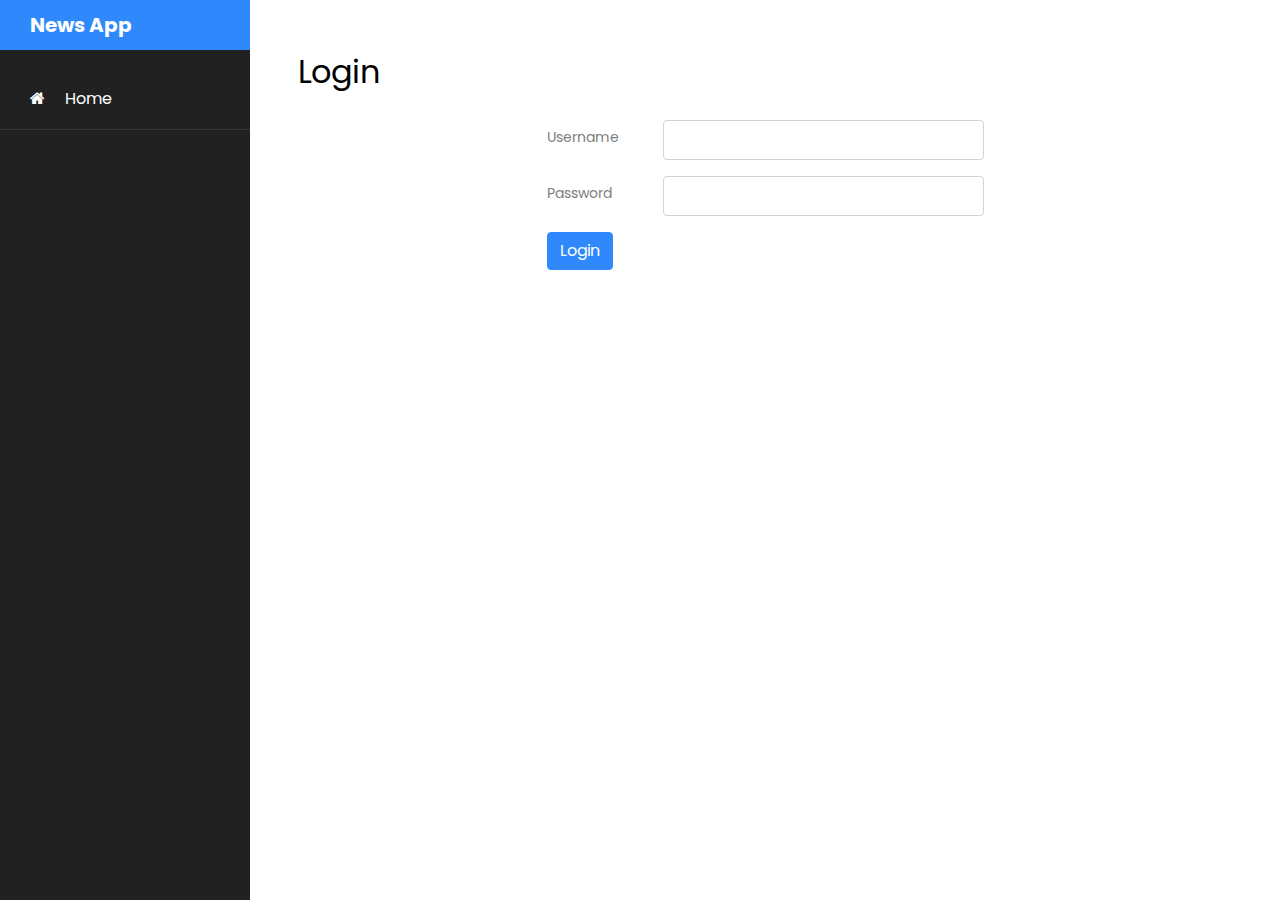
==== commit 951ae7eb: "up" ====
--- a/pages/login.html
+++ b/pages/login.html
@@ -1,70 +1,92 @@
-<!doctype html>
+<!DOCTYPE html>
 <html lang="en">
+  <head>
+    <title>Login</title>
+    <meta charset="utf-8" />
+    <meta
+      name="viewport"
+      content="width=device-width, initial-scale=1, shrink-to-fit=no"
+    />
 
-<head>
-	<title>Login</title>
-	<meta charset="utf-8">
-	<meta name="viewport" content="width=device-width, initial-scale=1, shrink-to-fit=no">
+    <link
+      href="https://fonts.googleapis.com/css?family=Poppins:300,400,500,600,700,800,900"
+      rel="stylesheet"
+    />
 
-	<link href="https://fonts.googleapis.com/css?family=Poppins:300,400,500,600,700,800,900" rel="stylesheet">
+    <link
+      rel="stylesheet"
+      href="https://stackpath.bootstrapcdn.com/font-awesome/4.7.0/css/font-awesome.min.css"
+    />
+    <link rel="stylesheet" href="../css/style.css" />
+  </head>
 
-	<link rel="stylesheet" href="https://stackpath.bootstrapcdn.com/font-awesome/4.7.0/css/font-awesome.min.css">
-	<link rel="stylesheet" href="../css/style.css">
-</head>
+  <script defer src="../utils/helper.js"></script>
+  <script defer src="../models/User.js"></script>
+  <script defer src="../models/App.js"></script>
+  <script defer src="../scripts/login.js"></script>
+  <body>
+    <div class="wrapper d-flex align-items-stretch">
+      <nav id="sidebar">
+        <h1><a href="index.html" class="logo">News App</a></h1>
+        <ul class="list-unstyled components mb-5">
+          <li id="item-home" class="active">
+            <a href="../index.html"
+              ><span class="fa fa-home mr-3"></span> Home</a
+            >
+          </li>
+          <li class="">
+            <a href="#"><span class="fa fa-newspaper-o mr-3"></span> News</a>
+          </li>
+          <li>
+            <a href="#"><span class="fa fa-list mr-3"></span> Todo List</a>
+          </li>
+          <li>
+            <a href="#"><span class="fa fa-cogs mr-3"></span> Settings</a>
+          </li>
+        </ul>
+      </nav>
 
-<body>
-
-	<div class="wrapper d-flex align-items-stretch">
-		<nav id="sidebar">
-			<h1><a href="index.html" class="logo">News App</a></h1>
-			<ul class="list-unstyled components mb-5">
-				<li class="active">
-					<a href="../index.html"><span class="fa fa-home mr-3"></span> Home</a>
-				</li>
-				<li class="">
-					<a href="#"><span class="fa fa-newspaper-o mr-3"></span> News</a>
-				</li>
-				<li>
-					<a href="#"><span class="fa fa-list mr-3"></span> Todo List</a>
-				</li>
-				<li>
-					<a href="#"><span class="fa fa-cogs mr-3"></span> Settings</a>
-				</li>
-			</ul>
-
-		</nav>
-
-		<!-- Page Content  -->
-		<div id="content" class="p-4 p-md-5 pt-5">
-			<h2 class="mb-4">Login</h2>
-			<div class="container" id="main">
-				<div class="row justify-content-center align-items-center mt-4">
-					<div class="col-lg-6 col-lg-offset-4">
-						<form>
-							<div class="form-group row mb-3">
-								<label for="input-id" class="col-sm-3 col-form-label">Username</label>
-								<div class="col-sm-9">
-									<input type="text" class="form-control" id="input-username"
-										placeholder="Input Username">
-								</div>
-							</div>
-							<div class="form-group row mb-3">
-								<label for="input-name" class="col-sm-3 col-form-label">Password</label>
-								<div class="col-sm-9">
-									<input type="password" class="form-control" id="input-password"
-										placeholder="Input Password">
-								</div>
-							</div>
-							<button type="button" class="btn btn-primary" id="btn-submit">Login</button>
-						</form>
-					</div>
-				</div>
-			</div>
-		</div>
-	</div>
-	<script src="../models/User.js"></script>
-	<script src="../scripts/storage.js"></script>
-	<script src="../scripts/login.js"></script>
-</body>
-
+      <!-- Page Content  -->
+      <div id="content" class="p-4 p-md-5 pt-5">
+        <h2 class="mb-4">Login</h2>
+        <div class="container" id="main">
+          <div class="row justify-content-center align-items-center mt-4">
+            <div class="col-lg-6 col-lg-offset-4">
+              <form>
+                <div class="form-group row mb-3">
+                  <label for="input-id" class="col-sm-3 col-form-label"
+                    >Username</label
+                  >
+                  <div class="col-sm-9">
+                    <input
+                      type="text"
+                      class="form-control"
+                      id="input-username"
+                      placeholder="Input Username"
+                    />
+                  </div>
+                </div>
+                <div class="form-group row mb-3">
+                  <label for="input-name" class="col-sm-3 col-form-label"
+                    >Password</label
+                  >
+                  <div class="col-sm-9">
+                    <input
+                      type="password"
+                      class="form-control"
+                      id="input-password"
+                      placeholder="Input Password"
+                    />
+                  </div>
+                </div>
+                <button type="button" class="btn btn-primary" id="btn-submit">
+                  Login
+                </button>
+              </form>
+            </div>
+          </div>
+        </div>
+      </div>
+    </div>
+  </body>
 </html>
--- a/css/style.css
+++ b/css/style.css
@@ -1,4 +1,4 @@
-#todo-container>ul {
+#todo-container > ul {
   max-height: 500px;
   overflow-y: scroll;
 }
@@ -81,7 +81,7 @@
 
 /* Clear floats after the todo-list-header */
 #todo-container .todo-list-header:after {
-  content: "";
+  content: '';
   display: table;
   clear: both;
 }
@@ -117,6 +117,10 @@
   background-color: #bbb;
 }
 
+#main-content,
+#sidebar li:not(li[id="item-home"]) {
+  display: none;
+}
 
 /*!
  * Bootstrap v4.3.1 (https://getbootstrap.com/)
@@ -151,50 +155,78 @@
   --breakpoint-md: 768px;
   --breakpoint-lg: 992px;
   --breakpoint-xl: 1200px;
-  --font-family-sans-serif: -apple-system, BlinkMacSystemFont, "Segoe UI", Roboto, "Helvetica Neue", Arial, "Noto Sans", sans-serif, "Apple Color Emoji", "Segoe UI Emoji", "Segoe UI Symbol", "Noto Color Emoji";
-  --font-family-monospace: SFMono-Regular, Menlo, Monaco, Consolas, "Liberation Mono", "Courier New", monospace; }
+  --font-family-sans-serif: -apple-system, BlinkMacSystemFont, 'Segoe UI',
+    Roboto, 'Helvetica Neue', Arial, 'Noto Sans', sans-serif,
+    'Apple Color Emoji', 'Segoe UI Emoji', 'Segoe UI Symbol', 'Noto Color Emoji';
+  --font-family-monospace: SFMono-Regular, Menlo, Monaco, Consolas,
+    'Liberation Mono', 'Courier New', monospace;
+}
 
 *,
 *::before,
 *::after {
   -webkit-box-sizing: border-box;
-  box-sizing: border-box; }
+  box-sizing: border-box;
+}
 
 html {
   font-family: sans-serif;
   line-height: 1.15;
   -webkit-text-size-adjust: 100%;
-  -webkit-tap-highlight-color: rgba(0, 0, 0, 0); }
-
-article, aside, figcaption, figure, footer, header, hgroup, main, nav, section {
-  display: block; }
+  -webkit-tap-highlight-color: rgba(0, 0, 0, 0);
+}
+
+article,
+aside,
+figcaption,
+figure,
+footer,
+header,
+hgroup,
+main,
+nav,
+section {
+  display: block;
+}
 
 body {
   margin: 0;
-  font-family: -apple-system, BlinkMacSystemFont, "Segoe UI", Roboto, "Helvetica Neue", Arial, "Noto Sans", sans-serif, "Apple Color Emoji", "Segoe UI Emoji", "Segoe UI Symbol", "Noto Color Emoji";
+  font-family: -apple-system, BlinkMacSystemFont, 'Segoe UI', Roboto,
+    'Helvetica Neue', Arial, 'Noto Sans', sans-serif, 'Apple Color Emoji',
+    'Segoe UI Emoji', 'Segoe UI Symbol', 'Noto Color Emoji';
   font-size: 1rem;
   font-weight: 400;
   line-height: 1.5;
   color: #212529;
   text-align: left;
-  background-color: #fff; }
-
-[tabindex="-1"]:focus {
-  outline: 0 !important; }
+  background-color: #fff;
+}
+
+[tabindex='-1']:focus {
+  outline: 0 !important;
+}
 
 hr {
   -webkit-box-sizing: content-box;
   box-sizing: content-box;
   height: 0;
-  overflow: visible; }
-
-h1, h2, h3, h4, h5, h6 {
+  overflow: visible;
+}
+
+h1,
+h2,
+h3,
+h4,
+h5,
+h6 {
   margin-top: 0;
-  margin-bottom: 0.5rem; }
+  margin-bottom: 0.5rem;
+}
 
 p {
   margin-top: 0;
-  margin-bottom: 1rem; }
+  margin-bottom: 1rem;
+}
 
 abbr[title],
 abbr[data-original-title] {
@@ -203,118 +235,148 @@
   text-decoration: underline dotted;
   cursor: help;
   border-bottom: 0;
-  text-decoration-skip-ink: none; }
+  text-decoration-skip-ink: none;
+}
 
 address {
   margin-bottom: 1rem;
   font-style: normal;
-  line-height: inherit; }
+  line-height: inherit;
+}
 
 ol,
 ul,
 dl {
   margin-top: 0;
-  margin-bottom: 1rem; }
+  margin-bottom: 1rem;
+}
 
 ol ol,
 ul ul,
 ol ul,
 ul ol {
-  margin-bottom: 0; }
+  margin-bottom: 0;
+}
 
 dt {
-  font-weight: 700; }
+  font-weight: 700;
+}
 
 dd {
-  margin-bottom: .5rem;
-  margin-left: 0; }
+  margin-bottom: 0.5rem;
+  margin-left: 0;
+}
 
 blockquote {
-  margin: 0 0 1rem; }
+  margin: 0 0 1rem;
+}
 
 b,
 strong {
-  font-weight: bolder; }
+  font-weight: bolder;
+}
 
 small {
-  font-size: 80%; }
+  font-size: 80%;
+}
 
 sub,
 sup {
   position: relative;
   font-size: 75%;
   line-height: 0;
-  vertical-align: baseline; }
+  vertical-align: baseline;
+}
 
 sub {
-  bottom: -.25em; }
+  bottom: -0.25em;
+}
 
 sup {
-  top: -.5em; }
+  top: -0.5em;
+}
 
 a {
   color: #007bff;
   text-decoration: none;
-  background-color: transparent; }
-  a:hover {
-    color: #0056b3;
-    text-decoration: underline; }
+  background-color: transparent;
+}
+a:hover {
+  color: #0056b3;
+  text-decoration: underline;
+}
 
 a:not([href]):not([tabindex]) {
   color: inherit;
-  text-decoration: none; }
-  a:not([href]):not([tabindex]):hover, a:not([href]):not([tabindex]):focus {
-    color: inherit;
-    text-decoration: none; }
-  a:not([href]):not([tabindex]):focus {
-    outline: 0; }
+  text-decoration: none;
+}
+a:not([href]):not([tabindex]):hover,
+a:not([href]):not([tabindex]):focus {
+  color: inherit;
+  text-decoration: none;
+}
+a:not([href]):not([tabindex]):focus {
+  outline: 0;
+}
 
 pre,
 code,
 kbd,
 samp {
-  font-family: SFMono-Regular, Menlo, Monaco, Consolas, "Liberation Mono", "Courier New", monospace;
-  font-size: 1em; }
+  font-family: SFMono-Regular, Menlo, Monaco, Consolas, 'Liberation Mono',
+    'Courier New', monospace;
+  font-size: 1em;
+}
 
 pre {
   margin-top: 0;
   margin-bottom: 1rem;
-  overflow: auto; }
+  overflow: auto;
+}
 
 figure {
-  margin: 0 0 1rem; }
+  margin: 0 0 1rem;
+}
 
 img {
   vertical-align: middle;
-  border-style: none; }
+  border-style: none;
+}
 
 svg {
   overflow: hidden;
-  vertical-align: middle; }
+  vertical-align: middle;
+}
 
 table {
-  border-collapse: collapse; }
+  border-collapse: collapse;
+}
 
 caption {
   padding-top: 0.75rem;
   padding-bottom: 0.75rem;
   color: #6c757d;
   text-align: left;
-  caption-side: bottom; }
+  caption-side: bottom;
+}
 
 th {
-  text-align: inherit; }
+  text-align: inherit;
+}
 
 label {
   display: inline-block;
-  margin-bottom: 0.5rem; }
+  margin-bottom: 0.5rem;
+}
 
 button {
-  border-radius: 0; }
+  border-radius: 0;
+}
 
 button:focus {
   outline: 1px dotted;
-  outline: 5px auto -webkit-focus-ring-color; }
+  outline: 5px auto -webkit-focus-ring-color;
+}
 
 input,
 button,
@@ -324,197 +386,258 @@
   margin: 0;
   font-family: inherit;
   font-size: inherit;
-  line-height: inherit; }
+  line-height: inherit;
+}
 
 button,
 input {
-  overflow: visible; }
+  overflow: visible;
+}
 
 button,
 select {
-  text-transform: none; }
+  text-transform: none;
+}
 
 select {
-  word-wrap: normal; }
+  word-wrap: normal;
+}
 
 button,
-[type="button"],
-[type="reset"],
-[type="submit"] {
-  -webkit-appearance: button; }
+[type='button'],
+[type='reset'],
+[type='submit'] {
+  -webkit-appearance: button;
+}
 
 button:not(:disabled),
-[type="button"]:not(:disabled),
-[type="reset"]:not(:disabled),
-[type="submit"]:not(:disabled) {
-  cursor: pointer; }
+[type='button']:not(:disabled),
+[type='reset']:not(:disabled),
+[type='submit']:not(:disabled) {
+  cursor: pointer;
+}
 
 button::-moz-focus-inner,
-[type="button"]::-moz-focus-inner,
-[type="reset"]::-moz-focus-inner,
-[type="submit"]::-moz-focus-inner {
+[type='button']::-moz-focus-inner,
+[type='reset']::-moz-focus-inner,
+[type='submit']::-moz-focus-inner {
   padding: 0;
-  border-style: none; }
-
-input[type="radio"],
-input[type="checkbox"] {
+  border-style: none;
+}
+
+input[type='radio'],
+input[type='checkbox'] {
   -webkit-box-sizing: border-box;
   box-sizing: border-box;
-  padding: 0; }
-
-input[type="date"],
-input[type="time"],
-input[type="datetime-local"],
-input[type="month"] {
-  -webkit-appearance: listbox; }
+  padding: 0;
+}
+
+input[type='date'],
+input[type='time'],
+input[type='datetime-local'],
+input[type='month'] {
+  -webkit-appearance: listbox;
+}
 
 textarea {
   overflow: auto;
-  resize: vertical; }
+  resize: vertical;
+}
 
 fieldset {
   min-width: 0;
   padding: 0;
   margin: 0;
-  border: 0; }
+  border: 0;
+}
 
 legend {
   display: block;
   width: 100%;
   max-width: 100%;
   padding: 0;
-  margin-bottom: .5rem;
+  margin-bottom: 0.5rem;
   font-size: 1.5rem;
   line-height: inherit;
   color: inherit;
-  white-space: normal; }
+  white-space: normal;
+}
 
 progress {
-  vertical-align: baseline; }
-
-[type="number"]::-webkit-inner-spin-button,
-[type="number"]::-webkit-outer-spin-button {
-  height: auto; }
-
-[type="search"] {
+  vertical-align: baseline;
+}
+
+[type='number']::-webkit-inner-spin-button,
+[type='number']::-webkit-outer-spin-button {
+  height: auto;
+}
+
+[type='search'] {
   outline-offset: -2px;
-  -webkit-appearance: none; }
-
-[type="search"]::-webkit-search-decoration {
-  -webkit-appearance: none; }
+  -webkit-appearance: none;
+}
+
+[type='search']::-webkit-search-decoration {
+  -webkit-appearance: none;
+}
 
 ::-webkit-file-upload-button {
   font: inherit;
-  -webkit-appearance: button; }
+  -webkit-appearance: button;
+}
 
 output {
-  display: inline-block; }
+  display: inline-block;
+}
 
 summary {
   display: list-item;
-  cursor: pointer; }
+  cursor: pointer;
+}
 
 template {
-  display: none; }
+  display: none;
+}
 
 [hidden] {
-  display: none !important; }
-
-h1, h2, h3, h4, h5, h6,
-.h1, .h2, .h3, .h4, .h5, .h6 {
+  display: none !important;
+}
+
+h1,
+h2,
+h3,
+h4,
+h5,
+h6,
+.h1,
+.h2,
+.h3,
+.h4,
+.h5,
+.h6 {
   margin-bottom: 0.5rem;
   font-weight: 500;
-  line-height: 1.2; }
-
-h1, .h1 {
-  font-size: 2.5rem; }
-
-h2, .h2 {
-  font-size: 2rem; }
-
-h3, .h3 {
-  font-size: 1.75rem; }
-
-h4, .h4 {
-  font-size: 1.5rem; }
-
-h5, .h5 {
-  font-size: 1.25rem; }
-
-h6, .h6 {
-  font-size: 1rem; }
+  line-height: 1.2;
+}
+
+h1,
+.h1 {
+  font-size: 2.5rem;
+}
+
+h2,
+.h2 {
+  font-size: 2rem;
+}
+
+h3,
+.h3 {
+  font-size: 1.75rem;
+}
+
+h4,
+.h4 {
+  font-size: 1.5rem;
+}
+
+h5,
+.h5 {
+  font-size: 1.25rem;
+}
+
+h6,
+.h6 {
+  font-size: 1rem;
+}
 
 .lead {
   font-size: 1.25rem;
-  font-weight: 300; }
+  font-weight: 300;
+}
 
 .display-1 {
   font-size: 6rem;
   font-weight: 300;
-  line-height: 1.2; }
+  line-height: 1.2;
+}
 
 .display-2 {
   font-size: 5.5rem;
   font-weight: 300;
-  line-height: 1.2; }
+  line-height: 1.2;
+}
 
 .display-3 {
   font-size: 4.5rem;
   font-weight: 300;
-  line-height: 1.2; }
+  line-height: 1.2;
+}
 
 .display-4 {
   font-size: 3.5rem;
   font-weight: 300;
-  line-height: 1.2; }
+  line-height: 1.2;
+}
 
 hr {
   margin-top: 1rem;
   margin-bottom: 1rem;
   border: 0;
-  border-top: 1px solid rgba(0, 0, 0, 0.1); }
+  border-top: 1px solid rgba(0, 0, 0, 0.1);
+}
 
 small,
 .small {
   font-size: 80%;
-  font-weight: 400; }
+  font-weight: 400;
+}
 
 mark,
 .mark {
   padding: 0.2em;
-  background-color: #fcf8e3; }
+  background-color: #fcf8e3;
+}
 
 .list-unstyled {
   padding-left: 0;
-  list-style: none; }
+  list-style: none;
+}
 
 .list-inline {
   padding-left: 0;
-  list-style: none; }
+  list-style: none;
+}
 
 .list-inline-item {
-  display: inline-block; }
-  .list-inline-item:not(:last-child) {
-    margin-right: 0.5rem; }
+  display: inline-block;
+}
+.list-inline-item:not(:last-child) {
+  margin-right: 0.5rem;
+}
 
 .initialism {
   font-size: 90%;
-  text-transform: uppercase; }
+  text-transform: uppercase;
+}
 
 .blockquote {
   margin-bottom: 1rem;
-  font-size: 1.25rem; }
+  font-size: 1.25rem;
+}
 
 .blockquote-footer {
   display: block;
   font-size: 80%;
-  color: #6c757d; }
-  .blockquote-footer::before {
-    content: "\2014\00A0"; }
+  color: #6c757d;
+}
+.blockquote-footer::before {
+  content: '\2014\00A0';
+}
 
 .img-fluid {
   max-width: 100%;
-  height: auto; }
+  height: auto;
+}
 
 .img-thumbnail {
   padding: 0.25rem;
@@ -522,75 +645,96 @@
   border: 1px solid #dee2e6;
   border-radius: 0.25rem;
   max-width: 100%;
-  height: auto; }
+  height: auto;
+}
 
 .figure {
-  display: inline-block; }
+  display: inline-block;
+}
 
 .figure-img {
   margin-bottom: 0.5rem;
-  line-height: 1; }
+  line-height: 1;
+}
 
 .figure-caption {
   font-size: 90%;
-  color: #6c757d; }
+  color: #6c757d;
+}
 
 code {
   font-size: 87.5%;
   color: #e83e8c;
-  word-break: break-word; }
-  a > code {
-    color: inherit; }
+  word-break: break-word;
+}
+a > code {
+  color: inherit;
+}
 
 kbd {
   padding: 0.2rem 0.4rem;
   font-size: 87.5%;
   color: #fff;
   background-color: #212529;
-  border-radius: 0.2rem; }
-  kbd kbd {
-    padding: 0;
-    font-size: 100%;
-    font-weight: 700; }
+  border-radius: 0.2rem;
+}
+kbd kbd {
+  padding: 0;
+  font-size: 100%;
+  font-weight: 700;
+}
 
 pre {
   display: block;
   font-size: 87.5%;
-  color: #212529; }
-  pre code {
-    font-size: inherit;
-    color: inherit;
-    word-break: normal; }
+  color: #212529;
+}
+pre code {
+  font-size: inherit;
+  color: inherit;
+  word-break: normal;
+}
 
 .pre-scrollable {
   max-height: 340px;
-  overflow-y: scroll; }
+  overflow-y: scroll;
+}
 
 .container {
   width: 100%;
   padding-right: 15px;
   padding-left: 15px;
   margin-right: auto;
-  margin-left: auto; }
-  @media (min-width: 576px) {
-    .container {
-      max-width: 540px; } }
-  @media (min-width: 768px) {
-    .container {
-      max-width: 720px; } }
-  @media (min-width: 992px) {
-    .container {
-      max-width: 960px; } }
-  @media (min-width: 1200px) {
-    .container {
-      max-width: 1140px; } }
+  margin-left: auto;
+}
+@media (min-width: 576px) {
+  .container {
+    max-width: 540px;
+  }
+}
+@media (min-width: 768px) {
+  .container {
+    max-width: 720px;
+  }
+}
+@media (min-width: 992px) {
+  .container {
+    max-width: 960px;
+  }
+}
+@media (min-width: 1200px) {
+  .container {
+    max-width: 1140px;
+  }
+}
 
 .container-fluid {
   width: 100%;
   padding-right: 15px;
   padding-left: 15px;
   margin-right: auto;
-  margin-left: auto; }
+  margin-left: auto;
+}
 
 .row {
   display: -webkit-box;
@@ -599,26 +743,94 @@
   -ms-flex-wrap: wrap;
   flex-wrap: wrap;
   margin-right: -15px;
-  margin-left: -15px; }
+  margin-left: -15px;
+}
 
 .no-gutters {
   margin-right: 0;
-  margin-left: 0; }
-  .no-gutters > .col,
-  .no-gutters > [class*="col-"] {
-    padding-right: 0;
-    padding-left: 0; }
-
-.col-1, .col-2, .col-3, .col-4, .col-5, .col-6, .col-7, .col-8, .col-9, .col-10, .col-11, .col-12, .col,
-.col-auto, .col-sm-1, .col-sm-2, .col-sm-3, .col-sm-4, .col-sm-5, .col-sm-6, .col-sm-7, .col-sm-8, .col-sm-9, .col-sm-10, .col-sm-11, .col-sm-12, .col-sm,
-.col-sm-auto, .col-md-1, .col-md-2, .col-md-3, .col-md-4, .col-md-5, .col-md-6, .col-md-7, .col-md-8, .col-md-9, .col-md-10, .col-md-11, .col-md-12, .col-md,
-.col-md-auto, .col-lg-1, .col-lg-2, .col-lg-3, .col-lg-4, .col-lg-5, .col-lg-6, .col-lg-7, .col-lg-8, .col-lg-9, .col-lg-10, .col-lg-11, .col-lg-12, .col-lg,
-.col-lg-auto, .col-xl-1, .col-xl-2, .col-xl-3, .col-xl-4, .col-xl-5, .col-xl-6, .col-xl-7, .col-xl-8, .col-xl-9, .col-xl-10, .col-xl-11, .col-xl-12, .col-xl,
+  margin-left: 0;
+}
+.no-gutters > .col,
+.no-gutters > [class*='col-'] {
+  padding-right: 0;
+  padding-left: 0;
+}
+
+.col-1,
+.col-2,
+.col-3,
+.col-4,
+.col-5,
+.col-6,
+.col-7,
+.col-8,
+.col-9,
+.col-10,
+.col-11,
+.col-12,
+.col,
+.col-auto,
+.col-sm-1,
+.col-sm-2,
+.col-sm-3,
+.col-sm-4,
+.col-sm-5,
+.col-sm-6,
+.col-sm-7,
+.col-sm-8,
+.col-sm-9,
+.col-sm-10,
+.col-sm-11,
+.col-sm-12,
+.col-sm,
+.col-sm-auto,
+.col-md-1,
+.col-md-2,
+.col-md-3,
+.col-md-4,
+.col-md-5,
+.col-md-6,
+.col-md-7,
+.col-md-8,
+.col-md-9,
+.col-md-10,
+.col-md-11,
+.col-md-12,
+.col-md,
+.col-md-auto,
+.col-lg-1,
+.col-lg-2,
+.col-lg-3,
+.col-lg-4,
+.col-lg-5,
+.col-lg-6,
+.col-lg-7,
+.col-lg-8,
+.col-lg-9,
+.col-lg-10,
+.col-lg-11,
+.col-lg-12,
+.col-lg,
+.col-lg-auto,
+.col-xl-1,
+.col-xl-2,
+.col-xl-3,
+.col-xl-4,
+.col-xl-5,
+.col-xl-6,
+.col-xl-7,
+.col-xl-8,
+.col-xl-9,
+.col-xl-10,
+.col-xl-11,
+.col-xl-12,
+.col-xl,
 .col-xl-auto {
   position: relative;
   width: 100%;
   padding-right: 15px;
-  padding-left: 15px; }
+  padding-left: 15px;
+}
 
 .col {
   -ms-flex-preferred-size: 0;
@@ -626,194 +838,234 @@
   -webkit-box-flex: 1;
   -ms-flex-positive: 1;
   flex-grow: 1;
-  max-width: 100%; }
+  max-width: 100%;
+}
 
 .col-auto {
   -webkit-box-flex: 0;
   -ms-flex: 0 0 auto;
   flex: 0 0 auto;
   width: auto;
-  max-width: 100%; }
+  max-width: 100%;
+}
 
 .col-1 {
   -webkit-box-flex: 0;
   -ms-flex: 0 0 8.33333%;
   flex: 0 0 8.33333%;
-  max-width: 8.33333%; }
+  max-width: 8.33333%;
+}
 
 .col-2 {
   -webkit-box-flex: 0;
   -ms-flex: 0 0 16.66667%;
   flex: 0 0 16.66667%;
-  max-width: 16.66667%; }
+  max-width: 16.66667%;
+}
 
 .col-3 {
   -webkit-box-flex: 0;
   -ms-flex: 0 0 25%;
   flex: 0 0 25%;
-  max-width: 25%; }
+  max-width: 25%;
+}
 
 .col-4 {
   -webkit-box-flex: 0;
   -ms-flex: 0 0 33.33333%;
   flex: 0 0 33.33333%;
-  max-width: 33.33333%; }
+  max-width: 33.33333%;
+}
 
 .col-5 {
   -webkit-box-flex: 0;
   -ms-flex: 0 0 41.66667%;
   flex: 0 0 41.66667%;
-  max-width: 41.66667%; }
+  max-width: 41.66667%;
+}
 
 .col-6 {
   -webkit-box-flex: 0;
   -ms-flex: 0 0 50%;
   flex: 0 0 50%;
-  max-width: 50%; }
+  max-width: 50%;
+}
 
 .col-7 {
   -webkit-box-flex: 0;
   -ms-flex: 0 0 58.33333%;
   flex: 0 0 58.33333%;
-  max-width: 58.33333%; }
+  max-width: 58.33333%;
+}
 
 .col-8 {
   -webkit-box-flex: 0;
   -ms-flex: 0 0 66.66667%;
   flex: 0 0 66.66667%;
-  max-width: 66.66667%; }
+  max-width: 66.66667%;
+}
 
 .col-9 {
   -webkit-box-flex: 0;
   -ms-flex: 0 0 75%;
   flex: 0 0 75%;
-  max-width: 75%; }
+  max-width: 75%;
+}
 
 .col-10 {
   -webkit-box-flex: 0;
   -ms-flex: 0 0 83.33333%;
   flex: 0 0 83.33333%;
-  max-width: 83.33333%; }
+  max-width: 83.33333%;
+}
 
 .col-11 {
   -webkit-box-flex: 0;
   -ms-flex: 0 0 91.66667%;
   flex: 0 0 91.66667%;
-  max-width: 91.66667%; }
+  max-width: 91.66667%;
+}
 
 .col-12 {
   -webkit-box-flex: 0;
   -ms-flex: 0 0 100%;
   flex: 0 0 100%;
-  max-width: 100%; }
+  max-width: 100%;
+}
 
 .order-first {
   -webkit-box-ordinal-group: 0;
   -ms-flex-order: -1;
-  order: -1; }
+  order: -1;
+}
 
 .order-last {
   -webkit-box-ordinal-group: 14;
   -ms-flex-order: 13;
-  order: 13; }
+  order: 13;
+}
 
 .order-0 {
   -webkit-box-ordinal-group: 1;
   -ms-flex-order: 0;
-  order: 0; }
+  order: 0;
+}
 
 .order-1 {
   -webkit-box-ordinal-group: 2;
   -ms-flex-order: 1;
-  order: 1; }
+  order: 1;
+}
 
 .order-2 {
   -webkit-box-ordinal-group: 3;
   -ms-flex-order: 2;
-  order: 2; }
+  order: 2;
+}
 
 .order-3 {
   -webkit-box-ordinal-group: 4;
   -ms-flex-order: 3;
-  order: 3; }
+  order: 3;
+}
 
 .order-4 {
   -webkit-box-ordinal-group: 5;
   -ms-flex-order: 4;
-  order: 4; }
+  order: 4;
+}
 
 .order-5 {
   -webkit-box-ordinal-group: 6;
   -ms-flex-order: 5;
-  order: 5; }
+  order: 5;
+}
 
 .order-6 {
   -webkit-box-ordinal-group: 7;
   -ms-flex-order: 6;
-  order: 6; }
+  order: 6;
+}
 
 .order-7 {
   -webkit-box-ordinal-group: 8;
   -ms-flex-order: 7;
-  order: 7; }
+  order: 7;
+}
 
 .order-8 {
   -webkit-box-ordinal-group: 9;
   -ms-flex-order: 8;
-  order: 8; }
+  order: 8;
+}
 
 .order-9 {
   -webkit-box-ordinal-group: 10;
   -ms-flex-order: 9;
-  order: 9; }
+  order: 9;
+}
 
 .order-10 {
   -webkit-box-ordinal-group: 11;
   -ms-flex-order: 10;
-  order: 10; }
+  order: 10;
+}
 
 .order-11 {
   -webkit-box-ordinal-group: 12;
   -ms-flex-order: 11;
-  order: 11; }
+  order: 11;
+}
 
 .order-12 {
   -webkit-box-ordinal-group: 13;
   -ms-flex-order: 12;
-  order: 12; }
+  order: 12;
+}
 
 .offset-1 {
-  margin-left: 8.33333%; }
+  margin-left: 8.33333%;
+}
 
 .offset-2 {
-  margin-left: 16.66667%; }
+  margin-left: 16.66667%;
+}
 
 .offset-3 {
-  margin-left: 25%; }
+  margin-left: 25%;
+}
 
 .offset-4 {
-  margin-left: 33.33333%; }
+  margin-left: 33.33333%;
+}
 
 .offset-5 {
-  margin-left: 41.66667%; }
+  margin-left: 41.66667%;
+}
 
 .offset-6 {
-  margin-left: 50%; }
+  margin-left: 50%;
+}
 
 .offset-7 {
-  margin-left: 58.33333%; }
+  margin-left: 58.33333%;
+}
 
 .offset-8 {
-  margin-left: 66.66667%; }
+  margin-left: 66.66667%;
+}
 
 .offset-9 {
-  margin-left: 75%; }
+  margin-left: 75%;
+}
 
 .offset-10 {
-  margin-left: 83.33333%; }
+  margin-left: 83.33333%;
+}
 
 .offset-11 {
-  margin-left: 91.66667%; }
+  margin-left: 91.66667%;
+}
 
 @media (min-width: 576px) {
   .col-sm {
@@ -822,157 +1074,199 @@
     -webkit-box-flex: 1;
     -ms-flex-positive: 1;
     flex-grow: 1;
-    max-width: 100%; }
+    max-width: 100%;
+  }
   .col-sm-auto {
     -webkit-box-flex: 0;
     -ms-flex: 0 0 auto;
     flex: 0 0 auto;
     width: auto;
-    max-width: 100%; }
+    max-width: 100%;
+  }
   .col-sm-1 {
     -webkit-box-flex: 0;
     -ms-flex: 0 0 8.33333%;
     flex: 0 0 8.33333%;
-    max-width: 8.33333%; }
+    max-width: 8.33333%;
+  }
   .col-sm-2 {
     -webkit-box-flex: 0;
     -ms-flex: 0 0 16.66667%;
     flex: 0 0 16.66667%;
-    max-width: 16.66667%; }
+    max-width: 16.66667%;
+  }
   .col-sm-3 {
     -webkit-box-flex: 0;
     -ms-flex: 0 0 25%;
     flex: 0 0 25%;
-    max-width: 25%; }
+    max-width: 25%;
+  }
   .col-sm-4 {
     -webkit-box-flex: 0;
     -ms-flex: 0 0 33.33333%;
     flex: 0 0 33.33333%;
-    max-width: 33.33333%; }
+    max-width: 33.33333%;
+  }
   .col-sm-5 {
     -webkit-box-flex: 0;
     -ms-flex: 0 0 41.66667%;
     flex: 0 0 41.66667%;
-    max-width: 41.66667%; }
+    max-width: 41.66667%;
+  }
   .col-sm-6 {
     -webkit-box-flex: 0;
     -ms-flex: 0 0 50%;
     flex: 0 0 50%;
-    max-width: 50%; }
+    max-width: 50%;
+  }
   .col-sm-7 {
     -webkit-box-flex: 0;
     -ms-flex: 0 0 58.33333%;
     flex: 0 0 58.33333%;
-    max-width: 58.33333%; }
+    max-width: 58.33333%;
+  }
   .col-sm-8 {
     -webkit-box-flex: 0;
     -ms-flex: 0 0 66.66667%;
     flex: 0 0 66.66667%;
-    max-width: 66.66667%; }
+    max-width: 66.66667%;
+  }
   .col-sm-9 {
     -webkit-box-flex: 0;
     -ms-flex: 0 0 75%;
     flex: 0 0 75%;
-    max-width: 75%; }
+    max-width: 75%;
+  }
   .col-sm-10 {
     -webkit-box-flex: 0;
     -ms-flex: 0 0 83.33333%;
     flex: 0 0 83.33333%;
-    max-width: 83.33333%; }
+    max-width: 83.33333%;
+  }
   .col-sm-11 {
     -webkit-box-flex: 0;
     -ms-flex: 0 0 91.66667%;
     flex: 0 0 91.66667%;
-    max-width: 91.66667%; }
+    max-width: 91.66667%;
+  }
   .col-sm-12 {
     -webkit-box-flex: 0;
     -ms-flex: 0 0 100%;
     flex: 0 0 100%;
-    max-width: 100%; }
+    max-width: 100%;
+  }
   .order-sm-first {
     -webkit-box-ordinal-group: 0;
     -ms-flex-order: -1;
-    order: -1; }
+    order: -1;
+  }
   .order-sm-last {
     -webkit-box-ordinal-group: 14;
     -ms-flex-order: 13;
-    order: 13; }
+    order: 13;
+  }
   .order-sm-0 {
     -webkit-box-ordinal-group: 1;
     -ms-flex-order: 0;
-    order: 0; }
+    order: 0;
+  }
   .order-sm-1 {
     -webkit-box-ordinal-group: 2;
     -ms-flex-order: 1;
-    order: 1; }
+    order: 1;
+  }
   .order-sm-2 {
     -webkit-box-ordinal-group: 3;
     -ms-flex-order: 2;
-    order: 2; }
+    order: 2;
+  }
   .order-sm-3 {
     -webkit-box-ordinal-group: 4;
     -ms-flex-order: 3;
-    order: 3; }
+    order: 3;
+  }
   .order-sm-4 {
     -webkit-box-ordinal-group: 5;
     -ms-flex-order: 4;
-    order: 4; }
+    order: 4;
+  }
   .order-sm-5 {
     -webkit-box-ordinal-group: 6;
     -ms-flex-order: 5;
-    order: 5; }
+    order: 5;
+  }
   .order-sm-6 {
     -webkit-box-ordinal-group: 7;
     -ms-flex-order: 6;
-    order: 6; }
+    order: 6;
+  }
   .order-sm-7 {
     -webkit-box-ordinal-group: 8;
     -ms-flex-order: 7;
-    order: 7; }
+    order: 7;
+  }
   .order-sm-8 {
     -webkit-box-ordinal-group: 9;
     -ms-flex-order: 8;
-    order: 8; }
+    order: 8;
+  }
   .order-sm-9 {
     -webkit-box-ordinal-group: 10;
     -ms-flex-order: 9;
-    order: 9; }
+    order: 9;
+  }
   .order-sm-10 {
     -webkit-box-ordinal-group: 11;
     -ms-flex-order: 10;
-    order: 10; }
+    order: 10;
+  }
   .order-sm-11 {
     -webkit-box-ordinal-group: 12;
     -ms-flex-order: 11;
-    order: 11; }
+    order: 11;
+  }
   .order-sm-12 {
     -webkit-box-ordinal-group: 13;
     -ms-flex-order: 12;
-    order: 12; }
+    order: 12;
+  }
   .offset-sm-0 {
-    margin-left: 0; }
+    margin-left: 0;
+  }
   .offset-sm-1 {
-    margin-left: 8.33333%; }
+    margin-left: 8.33333%;
+  }
   .offset-sm-2 {
-    margin-left: 16.66667%; }
+    margin-left: 16.66667%;
+  }
   .offset-sm-3 {
-    margin-left: 25%; }
+    margin-left: 25%;
+  }
   .offset-sm-4 {
-    margin-left: 33.33333%; }
+    margin-left: 33.33333%;
+  }
   .offset-sm-5 {
-    margin-left: 41.66667%; }
+    margin-left: 41.66667%;
+  }
   .offset-sm-6 {
-    margin-left: 50%; }
+    margin-left: 50%;
+  }
   .offset-sm-7 {
-    margin-left: 58.33333%; }
+    margin-left: 58.33333%;
+  }
   .offset-sm-8 {
-    margin-left: 66.66667%; }
+    margin-left: 66.66667%;
+  }
   .offset-sm-9 {
-    margin-left: 75%; }
+    margin-left: 75%;
+  }
   .offset-sm-10 {
-    margin-left: 83.33333%; }
+    margin-left: 83.33333%;
+  }
   .offset-sm-11 {
-    margin-left: 91.66667%; } }
+    margin-left: 91.66667%;
+  }
+}
 
 @media (min-width: 768px) {
   .col-md {
@@ -981,157 +1275,199 @@
     -webkit-box-flex: 1;
     -ms-flex-positive: 1;
     flex-grow: 1;
-    max-width: 100%; }
+    max-width: 100%;
+  }
   .col-md-auto {
     -webkit-box-flex: 0;
     -ms-flex: 0 0 auto;
     flex: 0 0 auto;
     width: auto;
-    max-width: 100%; }
+    max-width: 100%;
+  }
   .col-md-1 {
     -webkit-box-flex: 0;
     -ms-flex: 0 0 8.33333%;
     flex: 0 0 8.33333%;
-    max-width: 8.33333%; }
+    max-width: 8.33333%;
+  }
   .col-md-2 {
     -webkit-box-flex: 0;
     -ms-flex: 0 0 16.66667%;
     flex: 0 0 16.66667%;
-    max-width: 16.66667%; }
+    max-width: 16.66667%;
+  }
   .col-md-3 {
     -webkit-box-flex: 0;
     -ms-flex: 0 0 25%;
     flex: 0 0 25%;
-    max-width: 25%; }
+    max-width: 25%;
+  }
   .col-md-4 {
     -webkit-box-flex: 0;
     -ms-flex: 0 0 33.33333%;
     flex: 0 0 33.33333%;
-    max-width: 33.33333%; }
+    max-width: 33.33333%;
+  }
   .col-md-5 {
     -webkit-box-flex: 0;
     -ms-flex: 0 0 41.66667%;
     flex: 0 0 41.66667%;
-    max-width: 41.66667%; }
+    max-width: 41.66667%;
+  }
   .col-md-6 {
     -webkit-box-flex: 0;
     -ms-flex: 0 0 50%;
     flex: 0 0 50%;
-    max-width: 50%; }
+    max-width: 50%;
+  }
   .col-md-7 {
     -webkit-box-flex: 0;
     -ms-flex: 0 0 58.33333%;
     flex: 0 0 58.33333%;
-    max-width: 58.33333%; }
+    max-width: 58.33333%;
+  }
   .col-md-8 {
     -webkit-box-flex: 0;
     -ms-flex: 0 0 66.66667%;
     flex: 0 0 66.66667%;
-    max-width: 66.66667%; }
+    max-width: 66.66667%;
+  }
   .col-md-9 {
     -webkit-box-flex: 0;
     -ms-flex: 0 0 75%;
     flex: 0 0 75%;
-    max-width: 75%; }
+    max-width: 75%;
+  }
   .col-md-10 {
     -webkit-box-flex: 0;
     -ms-flex: 0 0 83.33333%;
     flex: 0 0 83.33333%;
-    max-width: 83.33333%; }
+    max-width: 83.33333%;
+  }
   .col-md-11 {
     -webkit-box-flex: 0;
     -ms-flex: 0 0 91.66667%;
     flex: 0 0 91.66667%;
-    max-width: 91.66667%; }
+    max-width: 91.66667%;
+  }
   .col-md-12 {
     -webkit-box-flex: 0;
     -ms-flex: 0 0 100%;
     flex: 0 0 100%;
-    max-width: 100%; }
+    max-width: 100%;
+  }
   .order-md-first {
     -webkit-box-ordinal-group: 0;
     -ms-flex-order: -1;
-    order: -1; }
+    order: -1;
+  }
   .order-md-last {
     -webkit-box-ordinal-group: 14;
     -ms-flex-order: 13;
-    order: 13; }
+    order: 13;
+  }
   .order-md-0 {
     -webkit-box-ordinal-group: 1;
     -ms-flex-order: 0;
-    order: 0; }
+    order: 0;
+  }
   .order-md-1 {
     -webkit-box-ordinal-group: 2;
     -ms-flex-order: 1;
-    order: 1; }
+    order: 1;
+  }
   .order-md-2 {
     -webkit-box-ordinal-group: 3;
     -ms-flex-order: 2;
-    order: 2; }
+    order: 2;
+  }
   .order-md-3 {
     -webkit-box-ordinal-group: 4;
     -ms-flex-order: 3;
-    order: 3; }
+    order: 3;
+  }
   .order-md-4 {
     -webkit-box-ordinal-group: 5;
     -ms-flex-order: 4;
-    order: 4; }
+    order: 4;
+  }
   .order-md-5 {
     -webkit-box-ordinal-group: 6;
     -ms-flex-order: 5;
-    order: 5; }
+    order: 5;
+  }
   .order-md-6 {
     -webkit-box-ordinal-group: 7;
     -ms-flex-order: 6;
-    order: 6; }
+    order: 6;
+  }
   .order-md-7 {
     -webkit-box-ordinal-group: 8;
     -ms-flex-order: 7;
-    order: 7; }
+    order: 7;
+  }
   .order-md-8 {
     -webkit-box-ordinal-group: 9;
     -ms-flex-order: 8;
-    order: 8; }
+    order: 8;
+  }
   .order-md-9 {
     -webkit-box-ordinal-group: 10;
     -ms-flex-order: 9;
-    order: 9; }
+    order: 9;
+  }
   .order-md-10 {
     -webkit-box-ordinal-group: 11;
     -ms-flex-order: 10;
-    order: 10; }
+    order: 10;
+  }
   .order-md-11 {
     -webkit-box-ordinal-group: 12;
     -ms-flex-order: 11;
-    order: 11; }
+    order: 11;
+  }
   .order-md-12 {
     -webkit-box-ordinal-group: 13;
     -ms-flex-order: 12;
-    order: 12; }
+    order: 12;
+  }
   .offset-md-0 {
-    margin-left: 0; }
+    margin-left: 0;
+  }
   .offset-md-1 {
-    margin-left: 8.33333%; }
+    margin-left: 8.33333%;
+  }
   .offset-md-2 {
-    margin-left: 16.66667%; }
+    margin-left: 16.66667%;
+  }
   .offset-md-3 {
-    margin-left: 25%; }
+    margin-left: 25%;
+  }
   .offset-md-4 {
-    margin-left: 33.33333%; }
+    margin-left: 33.33333%;
+  }
   .offset-md-5 {
-    margin-left: 41.66667%; }
+    margin-left: 41.66667%;
+  }
   .offset-md-6 {
-    margin-left: 50%; }
+    margin-left: 50%;
+  }
   .offset-md-7 {
-    margin-left: 58.33333%; }
+    margin-left: 58.33333%;
+  }
   .offset-md-8 {
-    margin-left: 66.66667%; }
+    margin-left: 66.66667%;
+  }
   .offset-md-9 {
-    margin-left: 75%; }
+    margin-left: 75%;
+  }
   .offset-md-10 {
-    margin-left: 83.33333%; }
+    margin-left: 83.33333%;
+  }
   .offset-md-11 {
-    margin-left: 91.66667%; } }
+    margin-left: 91.66667%;
+  }
+}
 
 @media (min-width: 992px) {
   .col-lg {
@@ -1140,157 +1476,199 @@
     -webkit-box-flex: 1;
     -ms-flex-positive: 1;
     flex-grow: 1;
-    max-width: 100%; }
+    max-width: 100%;
+  }
   .col-lg-auto {
     -webkit-box-flex: 0;
     -ms-flex: 0 0 auto;
     flex: 0 0 auto;
     width: auto;
-    max-width: 100%; }
+    max-width: 100%;
+  }
   .col-lg-1 {
     -webkit-box-flex: 0;
     -ms-flex: 0 0 8.33333%;
     flex: 0 0 8.33333%;
-    max-width: 8.33333%; }
+    max-width: 8.33333%;
+  }
   .col-lg-2 {
     -webkit-box-flex: 0;
     -ms-flex: 0 0 16.66667%;
     flex: 0 0 16.66667%;
-    max-width: 16.66667%; }
+    max-width: 16.66667%;
+  }
   .col-lg-3 {
     -webkit-box-flex: 0;
     -ms-flex: 0 0 25%;
     flex: 0 0 25%;
-    max-width: 25%; }
+    max-width: 25%;
+  }
   .col-lg-4 {
     -webkit-box-flex: 0;
     -ms-flex: 0 0 33.33333%;
     flex: 0 0 33.33333%;
-    max-width: 33.33333%; }
+    max-width: 33.33333%;
+  }
   .col-lg-5 {
     -webkit-box-flex: 0;
     -ms-flex: 0 0 41.66667%;
     flex: 0 0 41.66667%;
-    max-width: 41.66667%; }
+    max-width: 41.66667%;
+  }
   .col-lg-6 {
     -webkit-box-flex: 0;
     -ms-flex: 0 0 50%;
     flex: 0 0 50%;
-    max-width: 50%; }
+    max-width: 50%;
+  }
   .col-lg-7 {
     -webkit-box-flex: 0;
     -ms-flex: 0 0 58.33333%;
     flex: 0 0 58.33333%;
-    max-width: 58.33333%; }
+    max-width: 58.33333%;
+  }
   .col-lg-8 {
     -webkit-box-flex: 0;
     -ms-flex: 0 0 66.66667%;
     flex: 0 0 66.66667%;
-    max-width: 66.66667%; }
+    max-width: 66.66667%;
+  }
   .col-lg-9 {
     -webkit-box-flex: 0;
     -ms-flex: 0 0 75%;
     flex: 0 0 75%;
-    max-width: 75%; }
+    max-width: 75%;
+  }
   .col-lg-10 {
     -webkit-box-flex: 0;
     -ms-flex: 0 0 83.33333%;
     flex: 0 0 83.33333%;
-    max-width: 83.33333%; }
+    max-width: 83.33333%;
+  }
   .col-lg-11 {
     -webkit-box-flex: 0;
     -ms-flex: 0 0 91.66667%;
     flex: 0 0 91.66667%;
-    max-width: 91.66667%; }
+    max-width: 91.66667%;
+  }
   .col-lg-12 {
     -webkit-box-flex: 0;
     -ms-flex: 0 0 100%;
     flex: 0 0 100%;
-    max-width: 100%; }
+    max-width: 100%;
+  }
   .order-lg-first {
     -webkit-box-ordinal-group: 0;
     -ms-flex-order: -1;
-    order: -1; }
+    order: -1;
+  }
   .order-lg-last {
     -webkit-box-ordinal-group: 14;
     -ms-flex-order: 13;
-    order: 13; }
+    order: 13;
+  }
   .order-lg-0 {
     -webkit-box-ordinal-group: 1;
     -ms-flex-order: 0;
-    order: 0; }
+    order: 0;
+  }
   .order-lg-1 {
     -webkit-box-ordinal-group: 2;
     -ms-flex-order: 1;
-    order: 1; }
+    order: 1;
+  }
   .order-lg-2 {
     -webkit-box-ordinal-group: 3;
     -ms-flex-order: 2;
-    order: 2; }
+    order: 2;
+  }
   .order-lg-3 {
     -webkit-box-ordinal-group: 4;
     -ms-flex-order: 3;
-    order: 3; }
+    order: 3;
+  }
   .order-lg-4 {
     -webkit-box-ordinal-group: 5;
     -ms-flex-order: 4;
-    order: 4; }
+    order: 4;
+  }
   .order-lg-5 {
     -webkit-box-ordinal-group: 6;
     -ms-flex-order: 5;
-    order: 5; }
+    order: 5;
+  }
   .order-lg-6 {
     -webkit-box-ordinal-group: 7;
     -ms-flex-order: 6;
-    order: 6; }
+    order: 6;
+  }
   .order-lg-7 {
     -webkit-box-ordinal-group: 8;
     -ms-flex-order: 7;
-    order: 7; }
+    order: 7;
+  }
   .order-lg-8 {
     -webkit-box-ordinal-group: 9;
     -ms-flex-order: 8;
-    order: 8; }
+    order: 8;
+  }
   .order-lg-9 {
     -webkit-box-ordinal-group: 10;
     -ms-flex-order: 9;
-    order: 9; }
+    order: 9;
+  }
   .order-lg-10 {
     -webkit-box-ordinal-group: 11;
     -ms-flex-order: 10;
-    order: 10; }
+    order: 10;
+  }
   .order-lg-11 {
     -webkit-box-ordinal-group: 12;
     -ms-flex-order: 11;
-    order: 11; }
+    order: 11;
+  }
   .order-lg-12 {
     -webkit-box-ordinal-group: 13;
     -ms-flex-order: 12;
-    order: 12; }
+    order: 12;
+  }
   .offset-lg-0 {
-    margin-left: 0; }
+    margin-left: 0;
+  }
   .offset-lg-1 {
-    margin-left: 8.33333%; }
+    margin-left: 8.33333%;
+  }
   .offset-lg-2 {
-    margin-left: 16.66667%; }
+    margin-left: 16.66667%;
+  }
   .offset-lg-3 {
-    margin-left: 25%; }
+    margin-left: 25%;
+  }
   .offset-lg-4 {
-    margin-left: 33.33333%; }
+    margin-left: 33.33333%;
+  }
   .offset-lg-5 {
-    margin-left: 41.66667%; }
+    margin-left: 41.66667%;
+  }
   .offset-lg-6 {
-    margin-left: 50%; }
+    margin-left: 50%;
+  }
   .offset-lg-7 {
-    margin-left: 58.33333%; }
+    margin-left: 58.33333%;
+  }
   .offset-lg-8 {
-    margin-left: 66.66667%; }
+    margin-left: 66.66667%;
+  }
   .offset-lg-9 {
-    margin-left: 75%; }
+    margin-left: 75%;
+  }
   .offset-lg-10 {
-    margin-left: 83.33333%; }
+    margin-left: 83.33333%;
+  }
   .offset-lg-11 {
-    margin-left: 91.66667%; } }
+    margin-left: 91.66667%;
+  }
+}
 
 @media (min-width: 1200px) {
   .col-xl {
@@ -1299,414 +1677,523 @@
     -webkit-box-flex: 1;
     -ms-flex-positive: 1;
     flex-grow: 1;
-    max-width: 100%; }
+    max-width: 100%;
+  }
   .col-xl-auto {
     -webkit-box-flex: 0;
     -ms-flex: 0 0 auto;
     flex: 0 0 auto;
     width: auto;
-    max-width: 100%; }
+    max-width: 100%;
+  }
   .col-xl-1 {
     -webkit-box-flex: 0;
     -ms-flex: 0 0 8.33333%;
     flex: 0 0 8.33333%;
-    max-width: 8.33333%; }
+    max-width: 8.33333%;
+  }
   .col-xl-2 {
     -webkit-box-flex: 0;
     -ms-flex: 0 0 16.66667%;
     flex: 0 0 16.66667%;
-    max-width: 16.66667%; }
+    max-width: 16.66667%;
+  }
   .col-xl-3 {
     -webkit-box-flex: 0;
     -ms-flex: 0 0 25%;
     flex: 0 0 25%;
-    max-width: 25%; }
+    max-width: 25%;
+  }
   .col-xl-4 {
     -webkit-box-flex: 0;
     -ms-flex: 0 0 33.33333%;
     flex: 0 0 33.33333%;
-    max-width: 33.33333%; }
+    max-width: 33.33333%;
+  }
   .col-xl-5 {
     -webkit-box-flex: 0;
     -ms-flex: 0 0 41.66667%;
     flex: 0 0 41.66667%;
-    max-width: 41.66667%; }
+    max-width: 41.66667%;
+  }
   .col-xl-6 {
     -webkit-box-flex: 0;
     -ms-flex: 0 0 50%;
     flex: 0 0 50%;
-    max-width: 50%; }
+    max-width: 50%;
+  }
   .col-xl-7 {
     -webkit-box-flex: 0;
     -ms-flex: 0 0 58.33333%;
     flex: 0 0 58.33333%;
-    max-width: 58.33333%; }
+    max-width: 58.33333%;
+  }
   .col-xl-8 {
     -webkit-box-flex: 0;
     -ms-flex: 0 0 66.66667%;
     flex: 0 0 66.66667%;
-    max-width: 66.66667%; }
+    max-width: 66.66667%;
+  }
   .col-xl-9 {
     -webkit-box-flex: 0;
     -ms-flex: 0 0 75%;
     flex: 0 0 75%;
-    max-width: 75%; }
+    max-width: 75%;
+  }
   .col-xl-10 {
     -webkit-box-flex: 0;
     -ms-flex: 0 0 83.33333%;
     flex: 0 0 83.33333%;
-    max-width: 83.33333%; }
+    max-width: 83.33333%;
+  }
   .col-xl-11 {
     -webkit-box-flex: 0;
     -ms-flex: 0 0 91.66667%;
     flex: 0 0 91.66667%;
-    max-width: 91.66667%; }
+    max-width: 91.66667%;
+  }
   .col-xl-12 {
     -webkit-box-flex: 0;
     -ms-flex: 0 0 100%;
     flex: 0 0 100%;
-    max-width: 100%; }
+    max-width: 100%;
+  }
   .order-xl-first {
     -webkit-box-ordinal-group: 0;
     -ms-flex-order: -1;
-    order: -1; }
+    order: -1;
+  }
   .order-xl-last {
     -webkit-box-ordinal-group: 14;
     -ms-flex-order: 13;
-    order: 13; }
+    order: 13;
+  }
   .order-xl-0 {
     -webkit-box-ordinal-group: 1;
     -ms-flex-order: 0;
-    order: 0; }
+    order: 0;
+  }
   .order-xl-1 {
     -webkit-box-ordinal-group: 2;
     -ms-flex-order: 1;
-    order: 1; }
+    order: 1;
+  }
   .order-xl-2 {
     -webkit-box-ordinal-group: 3;
     -ms-flex-order: 2;
-    order: 2; }
+    order: 2;
+  }
   .order-xl-3 {
     -webkit-box-ordinal-group: 4;
     -ms-flex-order: 3;
-    order: 3; }
+    order: 3;
+  }
   .order-xl-4 {
     -webkit-box-ordinal-group: 5;
     -ms-flex-order: 4;
-    order: 4; }
+    order: 4;
+  }
   .order-xl-5 {
     -webkit-box-ordinal-group: 6;
     -ms-flex-order: 5;
-    order: 5; }
+    order: 5;
+  }
   .order-xl-6 {
     -webkit-box-ordinal-group: 7;
     -ms-flex-order: 6;
-    order: 6; }
+    order: 6;
+  }
   .order-xl-7 {
     -webkit-box-ordinal-group: 8;
     -ms-flex-order: 7;
-    order: 7; }
+    order: 7;
+  }
   .order-xl-8 {
     -webkit-box-ordinal-group: 9;
     -ms-flex-order: 8;
-    order: 8; }
+    order: 8;
+  }
   .order-xl-9 {
     -webkit-box-ordinal-group: 10;
     -ms-flex-order: 9;
-    order: 9; }
+    order: 9;
+  }
   .order-xl-10 {
     -webkit-box-ordinal-group: 11;
     -ms-flex-order: 10;
-    order: 10; }
+    order: 10;
+  }
   .order-xl-11 {
     -webkit-box-ordinal-group: 12;
     -ms-flex-order: 11;
-    order: 11; }
+    order: 11;
+  }
   .order-xl-12 {
     -webkit-box-ordinal-group: 13;
     -ms-flex-order: 12;
-    order: 12; }
+    order: 12;
+  }
   .offset-xl-0 {
-    margin-left: 0; }
+    margin-left: 0;
+  }
   .offset-xl-1 {
-    margin-left: 8.33333%; }
+    margin-left: 8.33333%;
+  }
   .offset-xl-2 {
-    margin-left: 16.66667%; }
+    margin-left: 16.66667%;
+  }
   .offset-xl-3 {
-    margin-left: 25%; }
+    margin-left: 25%;
+  }
   .offset-xl-4 {
-    margin-left: 33.33333%; }
+    margin-left: 33.33333%;
+  }
   .offset-xl-5 {
-    margin-left: 41.66667%; }
+    margin-left: 41.66667%;
+  }
   .offset-xl-6 {
-    margin-left: 50%; }
+    margin-left: 50%;
+  }
   .offset-xl-7 {
-    margin-left: 58.33333%; }
+    margin-left: 58.33333%;
+  }
   .offset-xl-8 {
-    margin-left: 66.66667%; }
+    margin-left: 66.66667%;
+  }
   .offset-xl-9 {
-    margin-left: 75%; }
+    margin-left: 75%;
+  }
   .offset-xl-10 {
-    margin-left: 83.33333%; }
+    margin-left: 83.33333%;
+  }
   .offset-xl-11 {
-    margin-left: 91.66667%; } }
+    margin-left: 91.66667%;
+  }
+}
 
 .table {
   width: 100%;
   margin-bottom: 1rem;
-  color: #212529; }
-  .table th,
-  .table td {
-    padding: 0.75rem;
-    vertical-align: top;
-    border-top: 1px solid #dee2e6; }
-  .table thead th {
-    vertical-align: bottom;
-    border-bottom: 2px solid #dee2e6; }
-  .table tbody + tbody {
-    border-top: 2px solid #dee2e6; }
+  color: #212529;
+}
+.table th,
+.table td {
+  padding: 0.75rem;
+  vertical-align: top;
+  border-top: 1px solid #dee2e6;
+}
+.table thead th {
+  vertical-align: bottom;
+  border-bottom: 2px solid #dee2e6;
+}
+.table tbody + tbody {
+  border-top: 2px solid #dee2e6;
+}
 
 .table-sm th,
 .table-sm td {
-  padding: 0.3rem; }
+  padding: 0.3rem;
+}
 
 .table-bordered {
-  border: 1px solid #dee2e6; }
-  .table-bordered th,
-  .table-bordered td {
-    border: 1px solid #dee2e6; }
-  .table-bordered thead th,
-  .table-bordered thead td {
-    border-bottom-width: 2px; }
+  border: 1px solid #dee2e6;
+}
+.table-bordered th,
+.table-bordered td {
+  border: 1px solid #dee2e6;
+}
+.table-bordered thead th,
+.table-bordered thead td {
+  border-bottom-width: 2px;
+}
 
 .table-borderless th,
 .table-borderless td,
 .table-borderless thead th,
 .table-borderless tbody + tbody {
-  border: 0; }
+  border: 0;
+}
 
 .table-striped tbody tr:nth-of-type(odd) {
-  background-color: rgba(0, 0, 0, 0.05); }
+  background-color: rgba(0, 0, 0, 0.05);
+}
 
 .table-hover tbody tr:hover {
   color: #212529;
-  background-color: rgba(0, 0, 0, 0.075); }
+  background-color: rgba(0, 0, 0, 0.075);
+}
 
 .table-primary,
 .table-primary > th,
 .table-primary > td {
-  background-color: #b8daff; }
+  background-color: #b8daff;
+}
 
 .table-primary th,
 .table-primary td,
 .table-primary thead th,
 .table-primary tbody + tbody {
-  border-color: #7abaff; }
+  border-color: #7abaff;
+}
 
 .table-hover .table-primary:hover {
-  background-color: #9fcdff; }
-  .table-hover .table-primary:hover > td,
-  .table-hover .table-primary:hover > th {
-    background-color: #9fcdff; }
+  background-color: #9fcdff;
+}
+.table-hover .table-primary:hover > td,
+.table-hover .table-primary:hover > th {
+  background-color: #9fcdff;
+}
 
 .table-secondary,
 .table-secondary > th,
 .table-secondary > td {
-  background-color: #d6d8db; }
+  background-color: #d6d8db;
+}
 
 .table-secondary th,
 .table-secondary td,
 .table-secondary thead th,
 .table-secondary tbody + tbody {
-  border-color: #b3b7bb; }
+  border-color: #b3b7bb;
+}
 
 .table-hover .table-secondary:hover {
-  background-color: #c8cbcf; }
-  .table-hover .table-secondary:hover > td,
-  .table-hover .table-secondary:hover > th {
-    background-color: #c8cbcf; }
+  background-color: #c8cbcf;
+}
+.table-hover .table-secondary:hover > td,
+.table-hover .table-secondary:hover > th {
+  background-color: #c8cbcf;
+}
 
 .table-success,
 .table-success > th,
 .table-success > td {
-  background-color: #c3e6cb; }
+  background-color: #c3e6cb;
+}
 
 .table-success th,
 .table-success td,
 .table-success thead th,
 .table-success tbody + tbody {
-  border-color: #8fd19e; }
+  border-color: #8fd19e;
+}
 
 .table-hover .table-success:hover {
-  background-color: #b1dfbb; }
-  .table-hover .table-success:hover > td,
-  .table-hover .table-success:hover > th {
-    background-color: #b1dfbb; }
+  background-color: #b1dfbb;
+}
+.table-hover .table-success:hover > td,
+.table-hover .table-success:hover > th {
+  background-color: #b1dfbb;
+}
 
 .table-info,
 .table-info > th,
 .table-info > td {
-  background-color: #bee5eb; }
+  background-color: #bee5eb;
+}
 
 .table-info th,
 .table-info td,
 .table-info thead th,
 .table-info tbody + tbody {
-  border-color: #86cfda; }
+  border-color: #86cfda;
+}
 
 .table-hover .table-info:hover {
-  background-color: #abdde5; }
-  .table-hover .table-info:hover > td,
-  .table-hover .table-info:hover > th {
-    background-color: #abdde5; }
+  background-color: #abdde5;
+}
+.table-hover .table-info:hover > td,
+.table-hover .table-info:hover > th {
+  background-color: #abdde5;
+}
 
 .table-warning,
 .table-warning > th,
 .table-warning > td {
-  background-color: #ffeeba; }
+  background-color: #ffeeba;
+}
 
 .table-warning th,
 .table-warning td,
 .table-warning thead th,
 .table-warning tbody + tbody {
-  border-color: #ffdf7e; }
+  border-color: #ffdf7e;
+}
 
 .table-hover .table-warning:hover {
-  background-color: #ffe8a1; }
-  .table-hover .table-warning:hover > td,
-  .table-hover .table-warning:hover > th {
-    background-color: #ffe8a1; }
+  background-color: #ffe8a1;
+}
+.table-hover .table-warning:hover > td,
+.table-hover .table-warning:hover > th {
+  background-color: #ffe8a1;
+}
 
 .table-danger,
 .table-danger > th,
 .table-danger > td {
-  background-color: #f5c6cb; }
+  background-color: #f5c6cb;
+}
 
 .table-danger th,
 .table-danger td,
 .table-danger thead th,
 .table-danger tbody + tbody {
-  border-color: #ed969e; }
+  border-color: #ed969e;
+}
 
 .table-hover .table-danger:hover {
-  background-color: #f1b0b7; }
-  .table-hover .table-danger:hover > td,
-  .table-hover .table-danger:hover > th {
-    background-color: #f1b0b7; }
+  background-color: #f1b0b7;
+}
+.table-hover .table-danger:hover > td,
+.table-hover .table-danger:hover > th {
+  background-color: #f1b0b7;
+}
 
 .table-light,
 .table-light > th,
 .table-light > td {
-  background-color: #fdfdfe; }
+  background-color: #fdfdfe;
+}
 
 .table-light th,
 .table-light td,
 .table-light thead th,
 .table-light tbody + tbody {
-  border-color: #fbfcfc; }
+  border-color: #fbfcfc;
+}
 
 .table-hover .table-light:hover {
-  background-color: #ececf6; }
-  .table-hover .table-light:hover > td,
-  .table-hover .table-light:hover > th {
-    background-color: #ececf6; }
+  background-color: #ececf6;
+}
+.table-hover .table-light:hover > td,
+.table-hover .table-light:hover > th {
+  background-color: #ececf6;
+}
 
 .table-dark,
 .table-dark > th,
 .table-dark > td {
-  background-color: #c6c8ca; }
+  background-color: #c6c8ca;
+}
 
 .table-dark th,
 .table-dark td,
 .table-dark thead th,
 .table-dark tbody + tbody {
-  border-color: #95999c; }
+  border-color: #95999c;
+}
 
 .table-hover .table-dark:hover {
-  background-color: #b9bbbe; }
-  .table-hover .table-dark:hover > td,
-  .table-hover .table-dark:hover > th {
-    background-color: #b9bbbe; }
+  background-color: #b9bbbe;
+}
+.table-hover .table-dark:hover > td,
+.table-hover .table-dark:hover > th {
+  background-color: #b9bbbe;
+}
 
 .table-active,
 .table-active > th,
 .table-active > td {
-  background-color: rgba(0, 0, 0, 0.075); }
+  background-color: rgba(0, 0, 0, 0.075);
+}
 
 .table-hover .table-active:hover {
-  background-color: rgba(0, 0, 0, 0.075); }
-  .table-hover .table-active:hover > td,
-  .table-hover .table-active:hover > th {
-    background-color: rgba(0, 0, 0, 0.075); }
+  background-color: rgba(0, 0, 0, 0.075);
+}
+.table-hover .table-active:hover > td,
+.table-hover .table-active:hover > th {
+  background-color: rgba(0, 0, 0, 0.075);
+}
 
 .table .thead-dark th {
   color: #fff;
   background-color: #343a40;
-  border-color: #454d55; }
+  border-color: #454d55;
+}
 
 .table .thead-light th {
   color: #495057;
   background-color: #e9ecef;
-  border-color: #dee2e6; }
+  border-color: #dee2e6;
+}
 
 .table-dark {
   color: #fff;
-  background-color: #343a40; }
-  .table-dark th,
-  .table-dark td,
-  .table-dark thead th {
-    border-color: #454d55; }
-  .table-dark.table-bordered {
-    border: 0; }
-  .table-dark.table-striped tbody tr:nth-of-type(odd) {
-    background-color: rgba(255, 255, 255, 0.05); }
-  .table-dark.table-hover tbody tr:hover {
-    color: #fff;
-    background-color: rgba(255, 255, 255, 0.075); }
+  background-color: #343a40;
+}
+.table-dark th,
+.table-dark td,
+.table-dark thead th {
+  border-color: #454d55;
+}
+.table-dark.table-bordered {
+  border: 0;
+}
+.table-dark.table-striped tbody tr:nth-of-type(odd) {
+  background-color: rgba(255, 255, 255, 0.05);
+}
+.table-dark.table-hover tbody tr:hover {
+  color: #fff;
+  background-color: rgba(255, 255, 255, 0.075);
+}
 
 @media (max-width: 575.98px) {
   .table-responsive-sm {
     display: block;
     width: 100%;
     overflow-x: auto;
-    -webkit-overflow-scrolling: touch; }
-    .table-responsive-sm > .table-bordered {
-      border: 0; } }
+    -webkit-overflow-scrolling: touch;
+  }
+  .table-responsive-sm > .table-bordered {
+    border: 0;
+  }
+}
 
 @media (max-width: 767.98px) {
   .table-responsive-md {
     display: block;
     width: 100%;
     overflow-x: auto;
-    -webkit-overflow-scrolling: touch; }
-    .table-responsive-md > .table-bordered {
-      border: 0; } }
+    -webkit-overflow-scrolling: touch;
+  }
+  .table-responsive-md > .table-bordered {
+    border: 0;
+  }
+}
 
 @media (max-width: 991.98px) {
   .table-responsive-lg {
     display: block;
     width: 100%;
     overflow-x: auto;
-    -webkit-overflow-scrolling: touch; }
-    .table-responsive-lg > .table-bordered {
-      border: 0; } }
+    -webkit-overflow-scrolling: touch;
+  }
+  .table-responsive-lg > .table-bordered {
+    border: 0;
+  }
+}
 
 @media (max-width: 1199.98px) {
   .table-responsive-xl {
     display: block;
     width: 100%;
     overflow-x: auto;
-    -webkit-overflow-scrolling: touch; }
-    .table-responsive-xl > .table-bordered {
-      border: 0; } }
+    -webkit-overflow-scrolling: touch;
+  }
+  .table-responsive-xl > .table-bordered {
+    border: 0;
+  }
+}
 
 .table-responsive {
   display: block;
   width: 100%;
   overflow-x: auto;
-  -webkit-overflow-scrolling: touch; }
-  .table-responsive > .table-bordered {
-    border: 0; }
+  -webkit-overflow-scrolling: touch;
+}
+.table-responsive > .table-bordered {
+  border: 0;
+}
 
 .form-control {
   display: block;
@@ -1721,69 +2208,88 @@
   background-clip: padding-box;
   border: 1px solid #ced4da;
   border-radius: 0.25rem;
-  -webkit-transition: border-color 0.15s ease-in-out, -webkit-box-shadow 0.15s ease-in-out;
-  transition: border-color 0.15s ease-in-out, -webkit-box-shadow 0.15s ease-in-out;
+  -webkit-transition: border-color 0.15s ease-in-out,
+    -webkit-box-shadow 0.15s ease-in-out;
+  transition: border-color 0.15s ease-in-out,
+    -webkit-box-shadow 0.15s ease-in-out;
   -o-transition: border-color 0.15s ease-in-out, box-shadow 0.15s ease-in-out;
   transition: border-color 0.15s ease-in-out, box-shadow 0.15s ease-in-out;
-  transition: border-color 0.15s ease-in-out, box-shadow 0.15s ease-in-out, -webkit-box-shadow 0.15s ease-in-out; }
-  @media (prefers-reduced-motion: reduce) {
-    .form-control {
-      -webkit-transition: none;
-      -o-transition: none;
-      transition: none; } }
-  .form-control::-ms-expand {
-    background-color: transparent;
-    border: 0; }
-  .form-control:focus {
-    color: #495057;
-    background-color: #fff;
-    border-color: #80bdff;
-    outline: 0;
-    -webkit-box-shadow: 0 0 0 0.2rem rgba(0, 123, 255, 0.25);
-    box-shadow: 0 0 0 0.2rem rgba(0, 123, 255, 0.25); }
-  .form-control::-webkit-input-placeholder {
-    color: #002752;
-    opacity: 1; }
-  .form-control:-ms-input-placeholder {
-    color: #6c757d;
-    opacity: 1; }
-  .form-control::-ms-input-placeholder {
-    color: #6c757d;
-    opacity: 1; }
-  .form-control::placeholder {
-    color: #6c757d;
-    opacity: 1; }
-  .form-control:disabled, .form-control[readonly] {
-    background-color: #e9ecef;
-    opacity: 1; }
+  transition: border-color 0.15s ease-in-out, box-shadow 0.15s ease-in-out,
+    -webkit-box-shadow 0.15s ease-in-out;
+}
+@media (prefers-reduced-motion: reduce) {
+  .form-control {
+    -webkit-transition: none;
+    -o-transition: none;
+    transition: none;
+  }
+}
+.form-control::-ms-expand {
+  background-color: transparent;
+  border: 0;
+}
+.form-control:focus {
+  color: #495057;
+  background-color: #fff;
+  border-color: #80bdff;
+  outline: 0;
+  -webkit-box-shadow: 0 0 0 0.2rem rgba(0, 123, 255, 0.25);
+  box-shadow: 0 0 0 0.2rem rgba(0, 123, 255, 0.25);
+}
+.form-control::-webkit-input-placeholder {
+  color: #002752;
+  opacity: 1;
+}
+.form-control:-ms-input-placeholder {
+  color: #6c757d;
+  opacity: 1;
+}
+.form-control::-ms-input-placeholder {
+  color: #6c757d;
+  opacity: 1;
+}
+.form-control::placeholder {
+  color: #6c757d;
+  opacity: 1;
+}
+.form-control:disabled,
+.form-control[readonly] {
+  background-color: #e9ecef;
+  opacity: 1;
+}
 
 select.form-control:focus::-ms-value {
   color: #495057;
-  background-color: #fff; }
+  background-color: #fff;
+}
 
 .form-control-file,
 .form-control-range {
   display: block;
-  width: 100%; }
+  width: 100%;
+}
 
 .col-form-label {
   padding-top: calc(0.375rem + 1px);
   padding-bottom: calc(0.375rem + 1px);
   margin-bottom: 0;
   font-size: inherit;
-  line-height: 1.5; }
+  line-height: 1.5;
+}
 
 .col-form-label-lg {
   padding-top: calc(0.5rem + 1px);
   padding-bottom: calc(0.5rem + 1px);
   font-size: 1.25rem;
-  line-height: 1.5; }
+  line-height: 1.5;
+}
 
 .col-form-label-sm {
   padding-top: calc(0.25rem + 1px);
   padding-bottom: calc(0.25rem + 1px);
   font-size: 0.875rem;
-  line-height: 1.5; }
+  line-height: 1.5;
+}
 
 .form-control-plaintext {
   display: block;
@@ -1795,37 +2301,47 @@
   color: #212529;
   background-color: transparent;
   border: solid transparent;
-  border-width: 1px 0; }
-  .form-control-plaintext.form-control-sm, .form-control-plaintext.form-control-lg {
-    padding-right: 0;
-    padding-left: 0; }
+  border-width: 1px 0;
+}
+.form-control-plaintext.form-control-sm,
+.form-control-plaintext.form-control-lg {
+  padding-right: 0;
+  padding-left: 0;
+}
 
 .form-control-sm {
   height: calc(1.5em + 0.5rem + 2px);
   padding: 0.25rem 0.5rem;
   font-size: 0.875rem;
   line-height: 1.5;
-  border-radius: 0.2rem; }
+  border-radius: 0.2rem;
+}
 
 .form-control-lg {
   height: calc(1.5em + 1rem + 2px);
   padding: 0.5rem 1rem;
   font-size: 1.25rem;
   line-height: 1.5;
-  border-radius: 0.3rem; }
-
-select.form-control[size], select.form-control[multiple] {
-  height: auto; }
+  border-radius: 0.3rem;
+}
+
+select.form-control[size],
+select.form-control[multiple] {
+  height: auto;
+}
 
 textarea.form-control {
-  height: auto; }
+  height: auto;
+}
 
 .form-group {
-  margin-bottom: 1rem; }
+  margin-bottom: 1rem;
+}
 
 .form-text {
   display: block;
-  margin-top: 0.25rem; }
+  margin-top: 0.25rem;
+}
 
 .form-row {
   display: -webkit-box;
@@ -1834,26 +2350,32 @@
   -ms-flex-wrap: wrap;
   flex-wrap: wrap;
   margin-right: -5px;
-  margin-left: -5px; }
-  .form-row > .col,
-  .form-row > [class*="col-"] {
-    padding-right: 5px;
-    padding-left: 5px; }
+  margin-left: -5px;
+}
+.form-row > .col,
+.form-row > [class*='col-'] {
+  padding-right: 5px;
+  padding-left: 5px;
+}
 
 .form-check {
   position: relative;
   display: block;
-  padding-left: 1.25rem; }
+  padding-left: 1.25rem;
+}
 
 .form-check-input {
   position: absolute;
   margin-top: 0.3rem;
-  margin-left: -1.25rem; }
-  .form-check-input:disabled ~ .form-check-label {
-    color: #6c757d; }
+  margin-left: -1.25rem;
+}
+.form-check-input:disabled ~ .form-check-label {
+  color: #6c757d;
+}
 
 .form-check-label {
-  margin-bottom: 0; }
+  margin-bottom: 0;
+}
 
 .form-check-inline {
   display: -webkit-inline-box;
@@ -1863,19 +2385,22 @@
   -ms-flex-align: center;
   align-items: center;
   padding-left: 0;
-  margin-right: 0.75rem; }
-  .form-check-inline .form-check-input {
-    position: static;
-    margin-top: 0;
-    margin-right: 0.3125rem;
-    margin-left: 0; }
+  margin-right: 0.75rem;
+}
+.form-check-inline .form-check-input {
+  position: static;
+  margin-top: 0;
+  margin-right: 0.3125rem;
+  margin-left: 0;
+}
 
 .valid-feedback {
   display: none;
   width: 100%;
   margin-top: 0.25rem;
   font-size: 80%;
-  color: #28a745; }
+  color: #28a745;
+}
 
 .valid-tooltip {
   position: absolute;
@@ -1884,99 +2409,151 @@
   display: none;
   max-width: 100%;
   padding: 0.25rem 0.5rem;
-  margin-top: .1rem;
+  margin-top: 0.1rem;
   font-size: 0.875rem;
   line-height: 1.5;
   color: #fff;
   background-color: rgba(40, 167, 69, 0.9);
-  border-radius: 0.25rem; }
-
-.was-validated .form-control:valid, .form-control.is-valid {
+  border-radius: 0.25rem;
+}
+
+.was-validated .form-control:valid,
+.form-control.is-valid {
   border-color: #28a745;
   padding-right: calc(1.5em + 0.75rem);
   background-image: url("data:image/svg+xml,%3csvg xmlns='http://www.w3.org/2000/svg' viewBox='0 0 8 8'%3e%3cpath fill='%2328a745' d='M2.3 6.73L.6 4.53c-.4-1.04.46-1.4 1.1-.8l1.1 1.4 3.4-3.8c.6-.63 1.6-.27 1.2.7l-4 4.6c-.43.5-.8.4-1.1.1z'/%3e%3c/svg%3e");
   background-repeat: no-repeat;
   background-position: center right calc(0.375em + 0.1875rem);
-  background-size: calc(0.75em + 0.375rem) calc(0.75em + 0.375rem); }
-  .was-validated .form-control:valid:focus, .form-control.is-valid:focus {
-    border-color: #28a745;
-    -webkit-box-shadow: 0 0 0 0.2rem rgba(40, 167, 69, 0.25);
-    box-shadow: 0 0 0 0.2rem rgba(40, 167, 69, 0.25); }
-  .was-validated .form-control:valid ~ .valid-feedback,
-  .was-validated .form-control:valid ~ .valid-tooltip, .form-control.is-valid ~ .valid-feedback,
-  .form-control.is-valid ~ .valid-tooltip {
-    display: block; }
-
-.was-validated textarea.form-control:valid, textarea.form-control.is-valid {
+  background-size: calc(0.75em + 0.375rem) calc(0.75em + 0.375rem);
+}
+.was-validated .form-control:valid:focus,
+.form-control.is-valid:focus {
+  border-color: #28a745;
+  -webkit-box-shadow: 0 0 0 0.2rem rgba(40, 167, 69, 0.25);
+  box-shadow: 0 0 0 0.2rem rgba(40, 167, 69, 0.25);
+}
+.was-validated .form-control:valid ~ .valid-feedback,
+.was-validated .form-control:valid ~ .valid-tooltip,
+.form-control.is-valid ~ .valid-feedback,
+.form-control.is-valid ~ .valid-tooltip {
+  display: block;
+}
+
+.was-validated textarea.form-control:valid,
+textarea.form-control.is-valid {
   padding-right: calc(1.5em + 0.75rem);
-  background-position: top calc(0.375em + 0.1875rem) right calc(0.375em + 0.1875rem); }
-
-.was-validated .custom-select:valid, .custom-select.is-valid {
+  background-position: top calc(0.375em + 0.1875rem) right
+    calc(0.375em + 0.1875rem);
+}
+
+.was-validated .custom-select:valid,
+.custom-select.is-valid {
   border-color: #28a745;
   padding-right: calc((1em + 0.75rem) * 3 / 4 + 1.75rem);
-  background: url("data:image/svg+xml,%3csvg xmlns='http://www.w3.org/2000/svg' viewBox='0 0 4 5'%3e%3cpath fill='%23343a40' d='M2 0L0 2h4zm0 5L0 3h4z'/%3e%3c/svg%3e") no-repeat right 0.75rem center/8px 10px, url("data:image/svg+xml,%3csvg xmlns='http://www.w3.org/2000/svg' viewBox='0 0 8 8'%3e%3cpath fill='%2328a745' d='M2.3 6.73L.6 4.53c-.4-1.04.46-1.4 1.1-.8l1.1 1.4 3.4-3.8c.6-.63 1.6-.27 1.2.7l-4 4.6c-.43.5-.8.4-1.1.1z'/%3e%3c/svg%3e") #fff no-repeat center right 1.75rem/calc(0.75em + 0.375rem) calc(0.75em + 0.375rem); }
-  .was-validated .custom-select:valid:focus, .custom-select.is-valid:focus {
-    border-color: #28a745;
-    -webkit-box-shadow: 0 0 0 0.2rem rgba(40, 167, 69, 0.25);
-    box-shadow: 0 0 0 0.2rem rgba(40, 167, 69, 0.25); }
-  .was-validated .custom-select:valid ~ .valid-feedback,
-  .was-validated .custom-select:valid ~ .valid-tooltip, .custom-select.is-valid ~ .valid-feedback,
-  .custom-select.is-valid ~ .valid-tooltip {
-    display: block; }
-
-.was-validated .form-control-file:valid ~ .valid-feedback,
-.was-validated .form-control-file:valid ~ .valid-tooltip, .form-control-file.is-valid ~ .valid-feedback,
-.form-control-file.is-valid ~ .valid-tooltip {
-  display: block; }
-
-.was-validated .form-check-input:valid ~ .form-check-label, .form-check-input.is-valid ~ .form-check-label {
-  color: #28a745; }
-
-.was-validated .form-check-input:valid ~ .valid-feedback,
-.was-validated .form-check-input:valid ~ .valid-tooltip, .form-check-input.is-valid ~ .valid-feedback,
-.form-check-input.is-valid ~ .valid-tooltip {
-  display: block; }
-
-.was-validated .custom-control-input:valid ~ .custom-control-label, .custom-control-input.is-valid ~ .custom-control-label {
-  color: #28a745; }
-  .was-validated .custom-control-input:valid ~ .custom-control-label::before, .custom-control-input.is-valid ~ .custom-control-label::before {
-    border-color: #28a745; }
-
-.was-validated .custom-control-input:valid ~ .valid-feedback,
-.was-validated .custom-control-input:valid ~ .valid-tooltip, .custom-control-input.is-valid ~ .valid-feedback,
-.custom-control-input.is-valid ~ .valid-tooltip {
-  display: block; }
-
-.was-validated .custom-control-input:valid:checked ~ .custom-control-label::before, .custom-control-input.is-valid:checked ~ .custom-control-label::before {
-  border-color: #34ce57;
-  background-color: #34ce57; }
-
-.was-validated .custom-control-input:valid:focus ~ .custom-control-label::before, .custom-control-input.is-valid:focus ~ .custom-control-label::before {
-  -webkit-box-shadow: 0 0 0 0.2rem rgba(40, 167, 69, 0.25);
-  box-shadow: 0 0 0 0.2rem rgba(40, 167, 69, 0.25); }
-
-.was-validated .custom-control-input:valid:focus:not(:checked) ~ .custom-control-label::before, .custom-control-input.is-valid:focus:not(:checked) ~ .custom-control-label::before {
-  border-color: #28a745; }
-
-.was-validated .custom-file-input:valid ~ .custom-file-label, .custom-file-input.is-valid ~ .custom-file-label {
-  border-color: #28a745; }
-
-.was-validated .custom-file-input:valid ~ .valid-feedback,
-.was-validated .custom-file-input:valid ~ .valid-tooltip, .custom-file-input.is-valid ~ .valid-feedback,
-.custom-file-input.is-valid ~ .valid-tooltip {
-  display: block; }
-
-.was-validated .custom-file-input:valid:focus ~ .custom-file-label, .custom-file-input.is-valid:focus ~ .custom-file-label {
+  background: url("data:image/svg+xml,%3csvg xmlns='http://www.w3.org/2000/svg' viewBox='0 0 4 5'%3e%3cpath fill='%23343a40' d='M2 0L0 2h4zm0 5L0 3h4z'/%3e%3c/svg%3e")
+      no-repeat right 0.75rem center/8px 10px,
+    url("data:image/svg+xml,%3csvg xmlns='http://www.w3.org/2000/svg' viewBox='0 0 8 8'%3e%3cpath fill='%2328a745' d='M2.3 6.73L.6 4.53c-.4-1.04.46-1.4 1.1-.8l1.1 1.4 3.4-3.8c.6-.63 1.6-.27 1.2.7l-4 4.6c-.43.5-.8.4-1.1.1z'/%3e%3c/svg%3e")
+      #fff no-repeat center right 1.75rem / calc(0.75em + 0.375rem)
+      calc(0.75em + 0.375rem);
+}
+.was-validated .custom-select:valid:focus,
+.custom-select.is-valid:focus {
   border-color: #28a745;
   -webkit-box-shadow: 0 0 0 0.2rem rgba(40, 167, 69, 0.25);
-  box-shadow: 0 0 0 0.2rem rgba(40, 167, 69, 0.25); }
+  box-shadow: 0 0 0 0.2rem rgba(40, 167, 69, 0.25);
+}
+.was-validated .custom-select:valid ~ .valid-feedback,
+.was-validated .custom-select:valid ~ .valid-tooltip,
+.custom-select.is-valid ~ .valid-feedback,
+.custom-select.is-valid ~ .valid-tooltip {
+  display: block;
+}
+
+.was-validated .form-control-file:valid ~ .valid-feedback,
+.was-validated .form-control-file:valid ~ .valid-tooltip,
+.form-control-file.is-valid ~ .valid-feedback,
+.form-control-file.is-valid ~ .valid-tooltip {
+  display: block;
+}
+
+.was-validated .form-check-input:valid ~ .form-check-label,
+.form-check-input.is-valid ~ .form-check-label {
+  color: #28a745;
+}
+
+.was-validated .form-check-input:valid ~ .valid-feedback,
+.was-validated .form-check-input:valid ~ .valid-tooltip,
+.form-check-input.is-valid ~ .valid-feedback,
+.form-check-input.is-valid ~ .valid-tooltip {
+  display: block;
+}
+
+.was-validated .custom-control-input:valid ~ .custom-control-label,
+.custom-control-input.is-valid ~ .custom-control-label {
+  color: #28a745;
+}
+.was-validated .custom-control-input:valid ~ .custom-control-label::before,
+.custom-control-input.is-valid ~ .custom-control-label::before {
+  border-color: #28a745;
+}
+
+.was-validated .custom-control-input:valid ~ .valid-feedback,
+.was-validated .custom-control-input:valid ~ .valid-tooltip,
+.custom-control-input.is-valid ~ .valid-feedback,
+.custom-control-input.is-valid ~ .valid-tooltip {
+  display: block;
+}
+
+.was-validated
+  .custom-control-input:valid:checked
+  ~ .custom-control-label::before,
+.custom-control-input.is-valid:checked ~ .custom-control-label::before {
+  border-color: #34ce57;
+  background-color: #34ce57;
+}
+
+.was-validated
+  .custom-control-input:valid:focus
+  ~ .custom-control-label::before,
+.custom-control-input.is-valid:focus ~ .custom-control-label::before {
+  -webkit-box-shadow: 0 0 0 0.2rem rgba(40, 167, 69, 0.25);
+  box-shadow: 0 0 0 0.2rem rgba(40, 167, 69, 0.25);
+}
+
+.was-validated
+  .custom-control-input:valid:focus:not(:checked)
+  ~ .custom-control-label::before,
+.custom-control-input.is-valid:focus:not(:checked)
+  ~ .custom-control-label::before {
+  border-color: #28a745;
+}
+
+.was-validated .custom-file-input:valid ~ .custom-file-label,
+.custom-file-input.is-valid ~ .custom-file-label {
+  border-color: #28a745;
+}
+
+.was-validated .custom-file-input:valid ~ .valid-feedback,
+.was-validated .custom-file-input:valid ~ .valid-tooltip,
+.custom-file-input.is-valid ~ .valid-feedback,
+.custom-file-input.is-valid ~ .valid-tooltip {
+  display: block;
+}
+
+.was-validated .custom-file-input:valid:focus ~ .custom-file-label,
+.custom-file-input.is-valid:focus ~ .custom-file-label {
+  border-color: #28a745;
+  -webkit-box-shadow: 0 0 0 0.2rem rgba(40, 167, 69, 0.25);
+  box-shadow: 0 0 0 0.2rem rgba(40, 167, 69, 0.25);
+}
 
 .invalid-feedback {
   display: none;
   width: 100%;
   margin-top: 0.25rem;
   font-size: 80%;
-  color: #dc3545; }
+  color: #dc3545;
+}
 
 .invalid-tooltip {
   position: absolute;
@@ -1985,92 +2562,143 @@
   display: none;
   max-width: 100%;
   padding: 0.25rem 0.5rem;
-  margin-top: .1rem;
+  margin-top: 0.1rem;
   font-size: 0.875rem;
   line-height: 1.5;
   color: #fff;
   background-color: rgba(220, 53, 69, 0.9);
-  border-radius: 0.25rem; }
-
-.was-validated .form-control:invalid, .form-control.is-invalid {
+  border-radius: 0.25rem;
+}
+
+.was-validated .form-control:invalid,
+.form-control.is-invalid {
   border-color: #dc3545;
   padding-right: calc(1.5em + 0.75rem);
   background-image: url("data:image/svg+xml,%3csvg xmlns='http://www.w3.org/2000/svg' fill='%23dc3545' viewBox='-2 -2 7 7'%3e%3cpath stroke='%23dc3545' d='M0 0l3 3m0-3L0 3'/%3e%3ccircle r='.5'/%3e%3ccircle cx='3' r='.5'/%3e%3ccircle cy='3' r='.5'/%3e%3ccircle cx='3' cy='3' r='.5'/%3e%3c/svg%3E");
   background-repeat: no-repeat;
   background-position: center right calc(0.375em + 0.1875rem);
-  background-size: calc(0.75em + 0.375rem) calc(0.75em + 0.375rem); }
-  .was-validated .form-control:invalid:focus, .form-control.is-invalid:focus {
-    border-color: #dc3545;
-    -webkit-box-shadow: 0 0 0 0.2rem rgba(220, 53, 69, 0.25);
-    box-shadow: 0 0 0 0.2rem rgba(220, 53, 69, 0.25); }
-  .was-validated .form-control:invalid ~ .invalid-feedback,
-  .was-validated .form-control:invalid ~ .invalid-tooltip, .form-control.is-invalid ~ .invalid-feedback,
-  .form-control.is-invalid ~ .invalid-tooltip {
-    display: block; }
-
-.was-validated textarea.form-control:invalid, textarea.form-control.is-invalid {
+  background-size: calc(0.75em + 0.375rem) calc(0.75em + 0.375rem);
+}
+.was-validated .form-control:invalid:focus,
+.form-control.is-invalid:focus {
+  border-color: #dc3545;
+  -webkit-box-shadow: 0 0 0 0.2rem rgba(220, 53, 69, 0.25);
+  box-shadow: 0 0 0 0.2rem rgba(220, 53, 69, 0.25);
+}
+.was-validated .form-control:invalid ~ .invalid-feedback,
+.was-validated .form-control:invalid ~ .invalid-tooltip,
+.form-control.is-invalid ~ .invalid-feedback,
+.form-control.is-invalid ~ .invalid-tooltip {
+  display: block;
+}
+
+.was-validated textarea.form-control:invalid,
+textarea.form-control.is-invalid {
   padding-right: calc(1.5em + 0.75rem);
-  background-position: top calc(0.375em + 0.1875rem) right calc(0.375em + 0.1875rem); }
-
-.was-validated .custom-select:invalid, .custom-select.is-invalid {
+  background-position: top calc(0.375em + 0.1875rem) right
+    calc(0.375em + 0.1875rem);
+}
+
+.was-validated .custom-select:invalid,
+.custom-select.is-invalid {
   border-color: #dc3545;
   padding-right: calc((1em + 0.75rem) * 3 / 4 + 1.75rem);
-  background: url("data:image/svg+xml,%3csvg xmlns='http://www.w3.org/2000/svg' viewBox='0 0 4 5'%3e%3cpath fill='%23343a40' d='M2 0L0 2h4zm0 5L0 3h4z'/%3e%3c/svg%3e") no-repeat right 0.75rem center/8px 10px, url("data:image/svg+xml,%3csvg xmlns='http://www.w3.org/2000/svg' fill='%23dc3545' viewBox='-2 -2 7 7'%3e%3cpath stroke='%23dc3545' d='M0 0l3 3m0-3L0 3'/%3e%3ccircle r='.5'/%3e%3ccircle cx='3' r='.5'/%3e%3ccircle cy='3' r='.5'/%3e%3ccircle cx='3' cy='3' r='.5'/%3e%3c/svg%3E") #fff no-repeat center right 1.75rem/calc(0.75em + 0.375rem) calc(0.75em + 0.375rem); }
-  .was-validated .custom-select:invalid:focus, .custom-select.is-invalid:focus {
-    border-color: #dc3545;
-    -webkit-box-shadow: 0 0 0 0.2rem rgba(220, 53, 69, 0.25);
-    box-shadow: 0 0 0 0.2rem rgba(220, 53, 69, 0.25); }
-  .was-validated .custom-select:invalid ~ .invalid-feedback,
-  .was-validated .custom-select:invalid ~ .invalid-tooltip, .custom-select.is-invalid ~ .invalid-feedback,
-  .custom-select.is-invalid ~ .invalid-tooltip {
-    display: block; }
-
-.was-validated .form-control-file:invalid ~ .invalid-feedback,
-.was-validated .form-control-file:invalid ~ .invalid-tooltip, .form-control-file.is-invalid ~ .invalid-feedback,
-.form-control-file.is-invalid ~ .invalid-tooltip {
-  display: block; }
-
-.was-validated .form-check-input:invalid ~ .form-check-label, .form-check-input.is-invalid ~ .form-check-label {
-  color: #dc3545; }
-
-.was-validated .form-check-input:invalid ~ .invalid-feedback,
-.was-validated .form-check-input:invalid ~ .invalid-tooltip, .form-check-input.is-invalid ~ .invalid-feedback,
-.form-check-input.is-invalid ~ .invalid-tooltip {
-  display: block; }
-
-.was-validated .custom-control-input:invalid ~ .custom-control-label, .custom-control-input.is-invalid ~ .custom-control-label {
-  color: #dc3545; }
-  .was-validated .custom-control-input:invalid ~ .custom-control-label::before, .custom-control-input.is-invalid ~ .custom-control-label::before {
-    border-color: #dc3545; }
-
-.was-validated .custom-control-input:invalid ~ .invalid-feedback,
-.was-validated .custom-control-input:invalid ~ .invalid-tooltip, .custom-control-input.is-invalid ~ .invalid-feedback,
-.custom-control-input.is-invalid ~ .invalid-tooltip {
-  display: block; }
-
-.was-validated .custom-control-input:invalid:checked ~ .custom-control-label::before, .custom-control-input.is-invalid:checked ~ .custom-control-label::before {
-  border-color: #e4606d;
-  background-color: #e4606d; }
-
-.was-validated .custom-control-input:invalid:focus ~ .custom-control-label::before, .custom-control-input.is-invalid:focus ~ .custom-control-label::before {
-  -webkit-box-shadow: 0 0 0 0.2rem rgba(220, 53, 69, 0.25);
-  box-shadow: 0 0 0 0.2rem rgba(220, 53, 69, 0.25); }
-
-.was-validated .custom-control-input:invalid:focus:not(:checked) ~ .custom-control-label::before, .custom-control-input.is-invalid:focus:not(:checked) ~ .custom-control-label::before {
-  border-color: #dc3545; }
-
-.was-validated .custom-file-input:invalid ~ .custom-file-label, .custom-file-input.is-invalid ~ .custom-file-label {
-  border-color: #dc3545; }
-
-.was-validated .custom-file-input:invalid ~ .invalid-feedback,
-.was-validated .custom-file-input:invalid ~ .invalid-tooltip, .custom-file-input.is-invalid ~ .invalid-feedback,
-.custom-file-input.is-invalid ~ .invalid-tooltip {
-  display: block; }
-
-.was-validated .custom-file-input:invalid:focus ~ .custom-file-label, .custom-file-input.is-invalid:focus ~ .custom-file-label {
+  background: url("data:image/svg+xml,%3csvg xmlns='http://www.w3.org/2000/svg' viewBox='0 0 4 5'%3e%3cpath fill='%23343a40' d='M2 0L0 2h4zm0 5L0 3h4z'/%3e%3c/svg%3e")
+      no-repeat right 0.75rem center/8px 10px,
+    url("data:image/svg+xml,%3csvg xmlns='http://www.w3.org/2000/svg' fill='%23dc3545' viewBox='-2 -2 7 7'%3e%3cpath stroke='%23dc3545' d='M0 0l3 3m0-3L0 3'/%3e%3ccircle r='.5'/%3e%3ccircle cx='3' r='.5'/%3e%3ccircle cy='3' r='.5'/%3e%3ccircle cx='3' cy='3' r='.5'/%3e%3c/svg%3E")
+      #fff no-repeat center right 1.75rem / calc(0.75em + 0.375rem)
+      calc(0.75em + 0.375rem);
+}
+.was-validated .custom-select:invalid:focus,
+.custom-select.is-invalid:focus {
   border-color: #dc3545;
   -webkit-box-shadow: 0 0 0 0.2rem rgba(220, 53, 69, 0.25);
-  box-shadow: 0 0 0 0.2rem rgba(220, 53, 69, 0.25); }
+  box-shadow: 0 0 0 0.2rem rgba(220, 53, 69, 0.25);
+}
+.was-validated .custom-select:invalid ~ .invalid-feedback,
+.was-validated .custom-select:invalid ~ .invalid-tooltip,
+.custom-select.is-invalid ~ .invalid-feedback,
+.custom-select.is-invalid ~ .invalid-tooltip {
+  display: block;
+}
+
+.was-validated .form-control-file:invalid ~ .invalid-feedback,
+.was-validated .form-control-file:invalid ~ .invalid-tooltip,
+.form-control-file.is-invalid ~ .invalid-feedback,
+.form-control-file.is-invalid ~ .invalid-tooltip {
+  display: block;
+}
+
+.was-validated .form-check-input:invalid ~ .form-check-label,
+.form-check-input.is-invalid ~ .form-check-label {
+  color: #dc3545;
+}
+
+.was-validated .form-check-input:invalid ~ .invalid-feedback,
+.was-validated .form-check-input:invalid ~ .invalid-tooltip,
+.form-check-input.is-invalid ~ .invalid-feedback,
+.form-check-input.is-invalid ~ .invalid-tooltip {
+  display: block;
+}
+
+.was-validated .custom-control-input:invalid ~ .custom-control-label,
+.custom-control-input.is-invalid ~ .custom-control-label {
+  color: #dc3545;
+}
+.was-validated .custom-control-input:invalid ~ .custom-control-label::before,
+.custom-control-input.is-invalid ~ .custom-control-label::before {
+  border-color: #dc3545;
+}
+
+.was-validated .custom-control-input:invalid ~ .invalid-feedback,
+.was-validated .custom-control-input:invalid ~ .invalid-tooltip,
+.custom-control-input.is-invalid ~ .invalid-feedback,
+.custom-control-input.is-invalid ~ .invalid-tooltip {
+  display: block;
+}
+
+.was-validated
+  .custom-control-input:invalid:checked
+  ~ .custom-control-label::before,
+.custom-control-input.is-invalid:checked ~ .custom-control-label::before {
+  border-color: #e4606d;
+  background-color: #e4606d;
+}
+
+.was-validated
+  .custom-control-input:invalid:focus
+  ~ .custom-control-label::before,
+.custom-control-input.is-invalid:focus ~ .custom-control-label::before {
+  -webkit-box-shadow: 0 0 0 0.2rem rgba(220, 53, 69, 0.25);
+  box-shadow: 0 0 0 0.2rem rgba(220, 53, 69, 0.25);
+}
+
+.was-validated
+  .custom-control-input:invalid:focus:not(:checked)
+  ~ .custom-control-label::before,
+.custom-control-input.is-invalid:focus:not(:checked)
+  ~ .custom-control-label::before {
+  border-color: #dc3545;
+}
+
+.was-validated .custom-file-input:invalid ~ .custom-file-label,
+.custom-file-input.is-invalid ~ .custom-file-label {
+  border-color: #dc3545;
+}
+
+.was-validated .custom-file-input:invalid ~ .invalid-feedback,
+.was-validated .custom-file-input:invalid ~ .invalid-tooltip,
+.custom-file-input.is-invalid ~ .invalid-feedback,
+.custom-file-input.is-invalid ~ .invalid-tooltip {
+  display: block;
+}
+
+.was-validated .custom-file-input:invalid:focus ~ .custom-file-label,
+.custom-file-input.is-invalid:focus ~ .custom-file-label {
+  border-color: #dc3545;
+  -webkit-box-shadow: 0 0 0 0.2rem rgba(220, 53, 69, 0.25);
+  box-shadow: 0 0 0 0.2rem rgba(220, 53, 69, 0.25);
+}
 
 .form-inline {
   display: -webkit-box;
@@ -2082,73 +2710,85 @@
   flex-flow: row wrap;
   -webkit-box-align: center;
   -ms-flex-align: center;
-  align-items: center; }
+  align-items: center;
+}
+.form-inline .form-check {
+  width: 100%;
+}
+@media (min-width: 576px) {
+  .form-inline label {
+    display: -webkit-box;
+    display: -ms-flexbox;
+    display: flex;
+    -webkit-box-align: center;
+    -ms-flex-align: center;
+    align-items: center;
+    -webkit-box-pack: center;
+    -ms-flex-pack: center;
+    justify-content: center;
+    margin-bottom: 0;
+  }
+  .form-inline .form-group {
+    display: -webkit-box;
+    display: -ms-flexbox;
+    display: flex;
+    -webkit-box-flex: 0;
+    -ms-flex: 0 0 auto;
+    flex: 0 0 auto;
+    -webkit-box-orient: horizontal;
+    -webkit-box-direction: normal;
+    -ms-flex-flow: row wrap;
+    flex-flow: row wrap;
+    -webkit-box-align: center;
+    -ms-flex-align: center;
+    align-items: center;
+    margin-bottom: 0;
+  }
+  .form-inline .form-control {
+    display: inline-block;
+    width: auto;
+    vertical-align: middle;
+  }
+  .form-inline .form-control-plaintext {
+    display: inline-block;
+  }
+  .form-inline .input-group,
+  .form-inline .custom-select {
+    width: auto;
+  }
   .form-inline .form-check {
-    width: 100%; }
-  @media (min-width: 576px) {
-    .form-inline label {
-      display: -webkit-box;
-      display: -ms-flexbox;
-      display: flex;
-      -webkit-box-align: center;
-      -ms-flex-align: center;
-      align-items: center;
-      -webkit-box-pack: center;
-      -ms-flex-pack: center;
-      justify-content: center;
-      margin-bottom: 0; }
-    .form-inline .form-group {
-      display: -webkit-box;
-      display: -ms-flexbox;
-      display: flex;
-      -webkit-box-flex: 0;
-      -ms-flex: 0 0 auto;
-      flex: 0 0 auto;
-      -webkit-box-orient: horizontal;
-      -webkit-box-direction: normal;
-      -ms-flex-flow: row wrap;
-      flex-flow: row wrap;
-      -webkit-box-align: center;
-      -ms-flex-align: center;
-      align-items: center;
-      margin-bottom: 0; }
-    .form-inline .form-control {
-      display: inline-block;
-      width: auto;
-      vertical-align: middle; }
-    .form-inline .form-control-plaintext {
-      display: inline-block; }
-    .form-inline .input-group,
-    .form-inline .custom-select {
-      width: auto; }
-    .form-inline .form-check {
-      display: -webkit-box;
-      display: -ms-flexbox;
-      display: flex;
-      -webkit-box-align: center;
-      -ms-flex-align: center;
-      align-items: center;
-      -webkit-box-pack: center;
-      -ms-flex-pack: center;
-      justify-content: center;
-      width: auto;
-      padding-left: 0; }
-    .form-inline .form-check-input {
-      position: relative;
-      -ms-flex-negative: 0;
-      flex-shrink: 0;
-      margin-top: 0;
-      margin-right: 0.25rem;
-      margin-left: 0; }
-    .form-inline .custom-control {
-      -webkit-box-align: center;
-      -ms-flex-align: center;
-      align-items: center;
-      -webkit-box-pack: center;
-      -ms-flex-pack: center;
-      justify-content: center; }
-    .form-inline .custom-control-label {
-      margin-bottom: 0; } }
+    display: -webkit-box;
+    display: -ms-flexbox;
+    display: flex;
+    -webkit-box-align: center;
+    -ms-flex-align: center;
+    align-items: center;
+    -webkit-box-pack: center;
+    -ms-flex-pack: center;
+    justify-content: center;
+    width: auto;
+    padding-left: 0;
+  }
+  .form-inline .form-check-input {
+    position: relative;
+    -ms-flex-negative: 0;
+    flex-shrink: 0;
+    margin-top: 0;
+    margin-right: 0.25rem;
+    margin-left: 0;
+  }
+  .form-inline .custom-control {
+    -webkit-box-align: center;
+    -ms-flex-align: center;
+    align-items: center;
+    -webkit-box-pack: center;
+    -ms-flex-pack: center;
+    justify-content: center;
+  }
+  .form-inline .custom-control-label {
+    margin-bottom: 0;
+  }
+}
 
 .btn {
   display: inline-block;
@@ -2166,466 +2806,660 @@
   font-size: 1rem;
   line-height: 1.5;
   border-radius: 0.25rem;
-  -webkit-transition: color 0.15s ease-in-out, background-color 0.15s ease-in-out, border-color 0.15s ease-in-out, -webkit-box-shadow 0.15s ease-in-out;
-  transition: color 0.15s ease-in-out, background-color 0.15s ease-in-out, border-color 0.15s ease-in-out, -webkit-box-shadow 0.15s ease-in-out;
-  -o-transition: color 0.15s ease-in-out, background-color 0.15s ease-in-out, border-color 0.15s ease-in-out, box-shadow 0.15s ease-in-out;
-  transition: color 0.15s ease-in-out, background-color 0.15s ease-in-out, border-color 0.15s ease-in-out, box-shadow 0.15s ease-in-out;
-  transition: color 0.15s ease-in-out, background-color 0.15s ease-in-out, border-color 0.15s ease-in-out, box-shadow 0.15s ease-in-out, -webkit-box-shadow 0.15s ease-in-out; }
-  @media (prefers-reduced-motion: reduce) {
-    .btn {
-      -webkit-transition: none;
-      -o-transition: none;
-      transition: none; } }
-  .btn:hover {
-    color: #212529;
-    text-decoration: none; }
-  .btn:focus, .btn.focus {
-    outline: 0;
-    -webkit-box-shadow: 0 0 0 0.2rem rgba(0, 123, 255, 0.25);
-    box-shadow: 0 0 0 0.2rem rgba(0, 123, 255, 0.25); }
-  .btn.disabled, .btn:disabled {
-    opacity: 0.65; }
+  -webkit-transition: color 0.15s ease-in-out,
+    background-color 0.15s ease-in-out, border-color 0.15s ease-in-out,
+    -webkit-box-shadow 0.15s ease-in-out;
+  transition: color 0.15s ease-in-out, background-color 0.15s ease-in-out,
+    border-color 0.15s ease-in-out, -webkit-box-shadow 0.15s ease-in-out;
+  -o-transition: color 0.15s ease-in-out, background-color 0.15s ease-in-out,
+    border-color 0.15s ease-in-out, box-shadow 0.15s ease-in-out;
+  transition: color 0.15s ease-in-out, background-color 0.15s ease-in-out,
+    border-color 0.15s ease-in-out, box-shadow 0.15s ease-in-out;
+  transition: color 0.15s ease-in-out, background-color 0.15s ease-in-out,
+    border-color 0.15s ease-in-out, box-shadow 0.15s ease-in-out,
+    -webkit-box-shadow 0.15s ease-in-out;
+}
+@media (prefers-reduced-motion: reduce) {
+  .btn {
+    -webkit-transition: none;
+    -o-transition: none;
+    transition: none;
+  }
+}
+.btn:hover {
+  color: #212529;
+  text-decoration: none;
+}
+.btn:focus,
+.btn.focus {
+  outline: 0;
+  -webkit-box-shadow: 0 0 0 0.2rem rgba(0, 123, 255, 0.25);
+  box-shadow: 0 0 0 0.2rem rgba(0, 123, 255, 0.25);
+}
+.btn.disabled,
+.btn:disabled {
+  opacity: 0.65;
+}
 
 a.btn.disabled,
 fieldset:disabled a.btn {
-  pointer-events: none; }
+  pointer-events: none;
+}
 
 .btn-primary {
   color: #fff;
   background-color: #007bff;
-  border-color: #007bff; }
-  .btn-primary:hover {
-    color: #fff;
-    background-color: #0069d9;
-    border-color: #0062cc; }
-  .btn-primary:focus, .btn-primary.focus {
-    -webkit-box-shadow: 0 0 0 0.2rem rgba(38, 143, 255, 0.5);
-    box-shadow: 0 0 0 0.2rem rgba(38, 143, 255, 0.5); }
-  .btn-primary.disabled, .btn-primary:disabled {
-    color: #fff;
-    background-color: #007bff;
-    border-color: #007bff; }
-  .btn-primary:not(:disabled):not(.disabled):active, .btn-primary:not(:disabled):not(.disabled).active,
-  .show > .btn-primary.dropdown-toggle {
-    color: #fff;
-    background-color: #0062cc;
-    border-color: #005cbf; }
-    .btn-primary:not(:disabled):not(.disabled):active:focus, .btn-primary:not(:disabled):not(.disabled).active:focus,
-    .show > .btn-primary.dropdown-toggle:focus {
-      -webkit-box-shadow: 0 0 0 0.2rem rgba(38, 143, 255, 0.5);
-      box-shadow: 0 0 0 0.2rem rgba(38, 143, 255, 0.5); }
+  border-color: #007bff;
+}
+.btn-primary:hover {
+  color: #fff;
+  background-color: #0069d9;
+  border-color: #0062cc;
+}
+.btn-primary:focus,
+.btn-primary.focus {
+  -webkit-box-shadow: 0 0 0 0.2rem rgba(38, 143, 255, 0.5);
+  box-shadow: 0 0 0 0.2rem rgba(38, 143, 255, 0.5);
+}
+.btn-primary.disabled,
+.btn-primary:disabled {
+  color: #fff;
+  background-color: #007bff;
+  border-color: #007bff;
+}
+.btn-primary:not(:disabled):not(.disabled):active,
+.btn-primary:not(:disabled):not(.disabled).active,
+.show > .btn-primary.dropdown-toggle {
+  color: #fff;
+  background-color: #0062cc;
+  border-color: #005cbf;
+}
+.btn-primary:not(:disabled):not(.disabled):active:focus,
+.btn-primary:not(:disabled):not(.disabled).active:focus,
+.show > .btn-primary.dropdown-toggle:focus {
+  -webkit-box-shadow: 0 0 0 0.2rem rgba(38, 143, 255, 0.5);
+  box-shadow: 0 0 0 0.2rem rgba(38, 143, 255, 0.5);
+}
 
 .btn-secondary {
   color: #fff;
   background-color: #6c757d;
-  border-color: #6c757d; }
-  .btn-secondary:hover {
-    color: #fff;
-    background-color: #5a6268;
-    border-color: #545b62; }
-  .btn-secondary:focus, .btn-secondary.focus {
-    -webkit-box-shadow: 0 0 0 0.2rem rgba(130, 138, 145, 0.5);
-    box-shadow: 0 0 0 0.2rem rgba(130, 138, 145, 0.5); }
-  .btn-secondary.disabled, .btn-secondary:disabled {
-    color: #fff;
-    background-color: #6c757d;
-    border-color: #6c757d; }
-  .btn-secondary:not(:disabled):not(.disabled):active, .btn-secondary:not(:disabled):not(.disabled).active,
-  .show > .btn-secondary.dropdown-toggle {
-    color: #fff;
-    background-color: #545b62;
-    border-color: #4e555b; }
-    .btn-secondary:not(:disabled):not(.disabled):active:focus, .btn-secondary:not(:disabled):not(.disabled).active:focus,
-    .show > .btn-secondary.dropdown-toggle:focus {
-      -webkit-box-shadow: 0 0 0 0.2rem rgba(130, 138, 145, 0.5);
-      box-shadow: 0 0 0 0.2rem rgba(130, 138, 145, 0.5); }
+  border-color: #6c757d;
+}
+.btn-secondary:hover {
+  color: #fff;
+  background-color: #5a6268;
+  border-color: #545b62;
+}
+.btn-secondary:focus,
+.btn-secondary.focus {
+  -webkit-box-shadow: 0 0 0 0.2rem rgba(130, 138, 145, 0.5);
+  box-shadow: 0 0 0 0.2rem rgba(130, 138, 145, 0.5);
+}
+.btn-secondary.disabled,
+.btn-secondary:disabled {
+  color: #fff;
+  background-color: #6c757d;
+  border-color: #6c757d;
+}
+.btn-secondary:not(:disabled):not(.disabled):active,
+.btn-secondary:not(:disabled):not(.disabled).active,
+.show > .btn-secondary.dropdown-toggle {
+  color: #fff;
+  background-color: #545b62;
+  border-color: #4e555b;
+}
+.btn-secondary:not(:disabled):not(.disabled):active:focus,
+.btn-secondary:not(:disabled):not(.disabled).active:focus,
+.show > .btn-secondary.dropdown-toggle:focus {
+  -webkit-box-shadow: 0 0 0 0.2rem rgba(130, 138, 145, 0.5);
+  box-shadow: 0 0 0 0.2rem rgba(130, 138, 145, 0.5);
+}
 
 .btn-success {
   color: #fff;
   background-color: #28a745;
-  border-color: #28a745; }
-  .btn-success:hover {
-    color: #fff;
-    background-color: #218838;
-    border-color: #1e7e34; }
-  .btn-success:focus, .btn-success.focus {
-    -webkit-box-shadow: 0 0 0 0.2rem rgba(72, 180, 97, 0.5);
-    box-shadow: 0 0 0 0.2rem rgba(72, 180, 97, 0.5); }
-  .btn-success.disabled, .btn-success:disabled {
-    color: #fff;
-    background-color: #28a745;
-    border-color: #28a745; }
-  .btn-success:not(:disabled):not(.disabled):active, .btn-success:not(:disabled):not(.disabled).active,
-  .show > .btn-success.dropdown-toggle {
-    color: #fff;
-    background-color: #1e7e34;
-    border-color: #1c7430; }
-    .btn-success:not(:disabled):not(.disabled):active:focus, .btn-success:not(:disabled):not(.disabled).active:focus,
-    .show > .btn-success.dropdown-toggle:focus {
-      -webkit-box-shadow: 0 0 0 0.2rem rgba(72, 180, 97, 0.5);
-      box-shadow: 0 0 0 0.2rem rgba(72, 180, 97, 0.5); }
+  border-color: #28a745;
+}
+.btn-success:hover {
+  color: #fff;
+  background-color: #218838;
+  border-color: #1e7e34;
+}
+.btn-success:focus,
+.btn-success.focus {
+  -webkit-box-shadow: 0 0 0 0.2rem rgba(72, 180, 97, 0.5);
+  box-shadow: 0 0 0 0.2rem rgba(72, 180, 97, 0.5);
+}
+.btn-success.disabled,
+.btn-success:disabled {
+  color: #fff;
+  background-color: #28a745;
+  border-color: #28a745;
+}
+.btn-success:not(:disabled):not(.disabled):active,
+.btn-success:not(:disabled):not(.disabled).active,
+.show > .btn-success.dropdown-toggle {
+  color: #fff;
+  background-color: #1e7e34;
+  border-color: #1c7430;
+}
+.btn-success:not(:disabled):not(.disabled):active:focus,
+.btn-success:not(:disabled):not(.disabled).active:focus,
+.show > .btn-success.dropdown-toggle:focus {
+  -webkit-box-shadow: 0 0 0 0.2rem rgba(72, 180, 97, 0.5);
+  box-shadow: 0 0 0 0.2rem rgba(72, 180, 97, 0.5);
+}
 
 .btn-info {
   color: #fff;
   background-color: #17a2b8;
-  border-color: #17a2b8; }
-  .btn-info:hover {
-    color: #fff;
-    background-color: #138496;
-    border-color: #117a8b; }
-  .btn-info:focus, .btn-info.focus {
-    -webkit-box-shadow: 0 0 0 0.2rem rgba(58, 176, 195, 0.5);
-    box-shadow: 0 0 0 0.2rem rgba(58, 176, 195, 0.5); }
-  .btn-info.disabled, .btn-info:disabled {
-    color: #fff;
-    background-color: #17a2b8;
-    border-color: #17a2b8; }
-  .btn-info:not(:disabled):not(.disabled):active, .btn-info:not(:disabled):not(.disabled).active,
-  .show > .btn-info.dropdown-toggle {
-    color: #fff;
-    background-color: #117a8b;
-    border-color: #10707f; }
-    .btn-info:not(:disabled):not(.disabled):active:focus, .btn-info:not(:disabled):not(.disabled).active:focus,
-    .show > .btn-info.dropdown-toggle:focus {
-      -webkit-box-shadow: 0 0 0 0.2rem rgba(58, 176, 195, 0.5);
-      box-shadow: 0 0 0 0.2rem rgba(58, 176, 195, 0.5); }
+  border-color: #17a2b8;
+}
+.btn-info:hover {
+  color: #fff;
+  background-color: #138496;
+  border-color: #117a8b;
+}
+.btn-info:focus,
+.btn-info.focus {
+  -webkit-box-shadow: 0 0 0 0.2rem rgba(58, 176, 195, 0.5);
+  box-shadow: 0 0 0 0.2rem rgba(58, 176, 195, 0.5);
+}
+.btn-info.disabled,
+.btn-info:disabled {
+  color: #fff;
+  background-color: #17a2b8;
+  border-color: #17a2b8;
+}
+.btn-info:not(:disabled):not(.disabled):active,
+.btn-info:not(:disabled):not(.disabled).active,
+.show > .btn-info.dropdown-toggle {
+  color: #fff;
+  background-color: #117a8b;
+  border-color: #10707f;
+}
+.btn-info:not(:disabled):not(.disabled):active:focus,
+.btn-info:not(:disabled):not(.disabled).active:focus,
+.show > .btn-info.dropdown-toggle:focus {
+  -webkit-box-shadow: 0 0 0 0.2rem rgba(58, 176, 195, 0.5);
+  box-shadow: 0 0 0 0.2rem rgba(58, 176, 195, 0.5);
+}
 
 .btn-warning {
   color: #212529;
   background-color: #ffc107;
-  border-color: #ffc107; }
-  .btn-warning:hover {
-    color: #212529;
-    background-color: #e0a800;
-    border-color: #d39e00; }
-  .btn-warning:focus, .btn-warning.focus {
-    -webkit-box-shadow: 0 0 0 0.2rem rgba(222, 170, 12, 0.5);
-    box-shadow: 0 0 0 0.2rem rgba(222, 170, 12, 0.5); }
-  .btn-warning.disabled, .btn-warning:disabled {
-    color: #212529;
-    background-color: #ffc107;
-    border-color: #ffc107; }
-  .btn-warning:not(:disabled):not(.disabled):active, .btn-warning:not(:disabled):not(.disabled).active,
-  .show > .btn-warning.dropdown-toggle {
-    color: #212529;
-    background-color: #d39e00;
-    border-color: #c69500; }
-    .btn-warning:not(:disabled):not(.disabled):active:focus, .btn-warning:not(:disabled):not(.disabled).active:focus,
-    .show > .btn-warning.dropdown-toggle:focus {
-      -webkit-box-shadow: 0 0 0 0.2rem rgba(222, 170, 12, 0.5);
-      box-shadow: 0 0 0 0.2rem rgba(222, 170, 12, 0.5); }
+  border-color: #ffc107;
+}
+.btn-warning:hover {
+  color: #212529;
+  background-color: #e0a800;
+  border-color: #d39e00;
+}
+.btn-warning:focus,
+.btn-warning.focus {
+  -webkit-box-shadow: 0 0 0 0.2rem rgba(222, 170, 12, 0.5);
+  box-shadow: 0 0 0 0.2rem rgba(222, 170, 12, 0.5);
+}
+.btn-warning.disabled,
+.btn-warning:disabled {
+  color: #212529;
+  background-color: #ffc107;
+  border-color: #ffc107;
+}
+.btn-warning:not(:disabled):not(.disabled):active,
+.btn-warning:not(:disabled):not(.disabled).active,
+.show > .btn-warning.dropdown-toggle {
+  color: #212529;
+  background-color: #d39e00;
+  border-color: #c69500;
+}
+.btn-warning:not(:disabled):not(.disabled):active:focus,
+.btn-warning:not(:disabled):not(.disabled).active:focus,
+.show > .btn-warning.dropdown-toggle:focus {
+  -webkit-box-shadow: 0 0 0 0.2rem rgba(222, 170, 12, 0.5);
+  box-shadow: 0 0 0 0.2rem rgba(222, 170, 12, 0.5);
+}
 
 .btn-danger {
   color: #fff;
   background-color: #dc3545;
-  border-color: #dc3545; }
-  .btn-danger:hover {
-    color: #fff;
-    background-color: #c82333;
-    border-color: #bd2130; }
-  .btn-danger:focus, .btn-danger.focus {
-    -webkit-box-shadow: 0 0 0 0.2rem rgba(225, 83, 97, 0.5);
-    box-shadow: 0 0 0 0.2rem rgba(225, 83, 97, 0.5); }
-  .btn-danger.disabled, .btn-danger:disabled {
-    color: #fff;
-    background-color: #dc3545;
-    border-color: #dc3545; }
-  .btn-danger:not(:disabled):not(.disabled):active, .btn-danger:not(:disabled):not(.disabled).active,
-  .show > .btn-danger.dropdown-toggle {
-    color: #fff;
-    background-color: #bd2130;
-    border-color: #b21f2d; }
-    .btn-danger:not(:disabled):not(.disabled):active:focus, .btn-danger:not(:disabled):not(.disabled).active:focus,
-    .show > .btn-danger.dropdown-toggle:focus {
-      -webkit-box-shadow: 0 0 0 0.2rem rgba(225, 83, 97, 0.5);
-      box-shadow: 0 0 0 0.2rem rgba(225, 83, 97, 0.5); }
+  border-color: #dc3545;
+}
+.btn-danger:hover {
+  color: #fff;
+  background-color: #c82333;
+  border-color: #bd2130;
+}
+.btn-danger:focus,
+.btn-danger.focus {
+  -webkit-box-shadow: 0 0 0 0.2rem rgba(225, 83, 97, 0.5);
+  box-shadow: 0 0 0 0.2rem rgba(225, 83, 97, 0.5);
+}
+.btn-danger.disabled,
+.btn-danger:disabled {
+  color: #fff;
+  background-color: #dc3545;
+  border-color: #dc3545;
+}
+.btn-danger:not(:disabled):not(.disabled):active,
+.btn-danger:not(:disabled):not(.disabled).active,
+.show > .btn-danger.dropdown-toggle {
+  color: #fff;
+  background-color: #bd2130;
+  border-color: #b21f2d;
+}
+.btn-danger:not(:disabled):not(.disabled):active:focus,
+.btn-danger:not(:disabled):not(.disabled).active:focus,
+.show > .btn-danger.dropdown-toggle:focus {
+  -webkit-box-shadow: 0 0 0 0.2rem rgba(225, 83, 97, 0.5);
+  box-shadow: 0 0 0 0.2rem rgba(225, 83, 97, 0.5);
+}
 
 .btn-light {
   color: #212529;
   background-color: #f8f9fa;
-  border-color: #f8f9fa; }
-  .btn-light:hover {
-    color: #212529;
-    background-color: #e2e6ea;
-    border-color: #dae0e5; }
-  .btn-light:focus, .btn-light.focus {
-    -webkit-box-shadow: 0 0 0 0.2rem rgba(216, 217, 219, 0.5);
-    box-shadow: 0 0 0 0.2rem rgba(216, 217, 219, 0.5); }
-  .btn-light.disabled, .btn-light:disabled {
-    color: #212529;
-    background-color: #f8f9fa;
-    border-color: #f8f9fa; }
-  .btn-light:not(:disabled):not(.disabled):active, .btn-light:not(:disabled):not(.disabled).active,
-  .show > .btn-light.dropdown-toggle {
-    color: #212529;
-    background-color: #dae0e5;
-    border-color: #d3d9df; }
-    .btn-light:not(:disabled):not(.disabled):active:focus, .btn-light:not(:disabled):not(.disabled).active:focus,
-    .show > .btn-light.dropdown-toggle:focus {
-      -webkit-box-shadow: 0 0 0 0.2rem rgba(216, 217, 219, 0.5);
-      box-shadow: 0 0 0 0.2rem rgba(216, 217, 219, 0.5); }
+  border-color: #f8f9fa;
+}
+.btn-light:hover {
+  color: #212529;
+  background-color: #e2e6ea;
+  border-color: #dae0e5;
+}
+.btn-light:focus,
+.btn-light.focus {
+  -webkit-box-shadow: 0 0 0 0.2rem rgba(216, 217, 219, 0.5);
+  box-shadow: 0 0 0 0.2rem rgba(216, 217, 219, 0.5);
+}
+.btn-light.disabled,
+.btn-light:disabled {
+  color: #212529;
+  background-color: #f8f9fa;
+  border-color: #f8f9fa;
+}
+.btn-light:not(:disabled):not(.disabled):active,
+.btn-light:not(:disabled):not(.disabled).active,
+.show > .btn-light.dropdown-toggle {
+  color: #212529;
+  background-color: #dae0e5;
+  border-color: #d3d9df;
+}
+.btn-light:not(:disabled):not(.disabled):active:focus,
+.btn-light:not(:disabled):not(.disabled).active:focus,
+.show > .btn-light.dropdown-toggle:focus {
+  -webkit-box-shadow: 0 0 0 0.2rem rgba(216, 217, 219, 0.5);
+  box-shadow: 0 0 0 0.2rem rgba(216, 217, 219, 0.5);
+}
 
 .btn-dark {
   color: #fff;
   background-color: #343a40;
-  border-color: #343a40; }
-  .btn-dark:hover {
-    color: #fff;
-    background-color: #23272b;
-    border-color: #1d2124; }
-  .btn-dark:focus, .btn-dark.focus {
-    -webkit-box-shadow: 0 0 0 0.2rem rgba(82, 88, 93, 0.5);
-    box-shadow: 0 0 0 0.2rem rgba(82, 88, 93, 0.5); }
-  .btn-dark.disabled, .btn-dark:disabled {
-    color: #fff;
-    background-color: #343a40;
-    border-color: #343a40; }
-  .btn-dark:not(:disabled):not(.disabled):active, .btn-dark:not(:disabled):not(.disabled).active,
-  .show > .btn-dark.dropdown-toggle {
-    color: #fff;
-    background-color: #1d2124;
-    border-color: #171a1d; }
-    .btn-dark:not(:disabled):not(.disabled):active:focus, .btn-dark:not(:disabled):not(.disabled).active:focus,
-    .show > .btn-dark.dropdown-toggle:focus {
-      -webkit-box-shadow: 0 0 0 0.2rem rgba(82, 88, 93, 0.5);
-      box-shadow: 0 0 0 0.2rem rgba(82, 88, 93, 0.5); }
+  border-color: #343a40;
+}
+.btn-dark:hover {
+  color: #fff;
+  background-color: #23272b;
+  border-color: #1d2124;
+}
+.btn-dark:focus,
+.btn-dark.focus {
+  -webkit-box-shadow: 0 0 0 0.2rem rgba(82, 88, 93, 0.5);
+  box-shadow: 0 0 0 0.2rem rgba(82, 88, 93, 0.5);
+}
+.btn-dark.disabled,
+.btn-dark:disabled {
+  color: #fff;
+  background-color: #343a40;
+  border-color: #343a40;
+}
+.btn-dark:not(:disabled):not(.disabled):active,
+.btn-dark:not(:disabled):not(.disabled).active,
+.show > .btn-dark.dropdown-toggle {
+  color: #fff;
+  background-color: #1d2124;
+  border-color: #171a1d;
+}
+.btn-dark:not(:disabled):not(.disabled):active:focus,
+.btn-dark:not(:disabled):not(.disabled).active:focus,
+.show > .btn-dark.dropdown-toggle:focus {
+  -webkit-box-shadow: 0 0 0 0.2rem rgba(82, 88, 93, 0.5);
+  box-shadow: 0 0 0 0.2rem rgba(82, 88, 93, 0.5);
+}
 
 .btn-outline-primary {
   color: #007bff;
-  border-color: #007bff; }
-  .btn-outline-primary:hover {
-    color: #fff;
-    background-color: #007bff;
-    border-color: #007bff; }
-  .btn-outline-primary:focus, .btn-outline-primary.focus {
-    -webkit-box-shadow: 0 0 0 0.2rem rgba(0, 123, 255, 0.5);
-    box-shadow: 0 0 0 0.2rem rgba(0, 123, 255, 0.5); }
-  .btn-outline-primary.disabled, .btn-outline-primary:disabled {
-    color: #007bff;
-    background-color: transparent; }
-  .btn-outline-primary:not(:disabled):not(.disabled):active, .btn-outline-primary:not(:disabled):not(.disabled).active,
-  .show > .btn-outline-primary.dropdown-toggle {
-    color: #fff;
-    background-color: #007bff;
-    border-color: #007bff; }
-    .btn-outline-primary:not(:disabled):not(.disabled):active:focus, .btn-outline-primary:not(:disabled):not(.disabled).active:focus,
-    .show > .btn-outline-primary.dropdown-toggle:focus {
-      -webkit-box-shadow: 0 0 0 0.2rem rgba(0, 123, 255, 0.5);
-      box-shadow: 0 0 0 0.2rem rgba(0, 123, 255, 0.5); }
+  border-color: #007bff;
+}
+.btn-outline-primary:hover {
+  color: #fff;
+  background-color: #007bff;
+  border-color: #007bff;
+}
+.btn-outline-primary:focus,
+.btn-outline-primary.focus {
+  -webkit-box-shadow: 0 0 0 0.2rem rgba(0, 123, 255, 0.5);
+  box-shadow: 0 0 0 0.2rem rgba(0, 123, 255, 0.5);
+}
+.btn-outline-primary.disabled,
+.btn-outline-primary:disabled {
+  color: #007bff;
+  background-color: transparent;
+}
+.btn-outline-primary:not(:disabled):not(.disabled):active,
+.btn-outline-primary:not(:disabled):not(.disabled).active,
+.show > .btn-outline-primary.dropdown-toggle {
+  color: #fff;
+  background-color: #007bff;
+  border-color: #007bff;
+}
+.btn-outline-primary:not(:disabled):not(.disabled):active:focus,
+.btn-outline-primary:not(:disabled):not(.disabled).active:focus,
+.show > .btn-outline-primary.dropdown-toggle:focus {
+  -webkit-box-shadow: 0 0 0 0.2rem rgba(0, 123, 255, 0.5);
+  box-shadow: 0 0 0 0.2rem rgba(0, 123, 255, 0.5);
+}
 
 .btn-outline-secondary {
   color: #6c757d;
-  border-color: #6c757d; }
-  .btn-outline-secondary:hover {
-    color: #fff;
-    background-color: #6c757d;
-    border-color: #6c757d; }
-  .btn-outline-secondary:focus, .btn-outline-secondary.focus {
-    -webkit-box-shadow: 0 0 0 0.2rem rgba(108, 117, 125, 0.5);
-    box-shadow: 0 0 0 0.2rem rgba(108, 117, 125, 0.5); }
-  .btn-outline-secondary.disabled, .btn-outline-secondary:disabled {
-    color: #6c757d;
-    background-color: transparent; }
-  .btn-outline-secondary:not(:disabled):not(.disabled):active, .btn-outline-secondary:not(:disabled):not(.disabled).active,
-  .show > .btn-outline-secondary.dropdown-toggle {
-    color: #fff;
-    background-color: #6c757d;
-    border-color: #6c757d; }
-    .btn-outline-secondary:not(:disabled):not(.disabled):active:focus, .btn-outline-secondary:not(:disabled):not(.disabled).active:focus,
-    .show > .btn-outline-secondary.dropdown-toggle:focus {
-      -webkit-box-shadow: 0 0 0 0.2rem rgba(108, 117, 125, 0.5);
-      box-shadow: 0 0 0 0.2rem rgba(108, 117, 125, 0.5); }
+  border-color: #6c757d;
+}
+.btn-outline-secondary:hover {
+  color: #fff;
+  background-color: #6c757d;
+  border-color: #6c757d;
+}
+.btn-outline-secondary:focus,
+.btn-outline-secondary.focus {
+  -webkit-box-shadow: 0 0 0 0.2rem rgba(108, 117, 125, 0.5);
+  box-shadow: 0 0 0 0.2rem rgba(108, 117, 125, 0.5);
+}
+.btn-outline-secondary.disabled,
+.btn-outline-secondary:disabled {
+  color: #6c757d;
+  background-color: transparent;
+}
+.btn-outline-secondary:not(:disabled):not(.disabled):active,
+.btn-outline-secondary:not(:disabled):not(.disabled).active,
+.show > .btn-outline-secondary.dropdown-toggle {
+  color: #fff;
+  background-color: #6c757d;
+  border-color: #6c757d;
+}
+.btn-outline-secondary:not(:disabled):not(.disabled):active:focus,
+.btn-outline-secondary:not(:disabled):not(.disabled).active:focus,
+.show > .btn-outline-secondary.dropdown-toggle:focus {
+  -webkit-box-shadow: 0 0 0 0.2rem rgba(108, 117, 125, 0.5);
+  box-shadow: 0 0 0 0.2rem rgba(108, 117, 125, 0.5);
+}
 
 .btn-outline-success {
   color: #28a745;
-  border-color: #28a745; }
-  .btn-outline-success:hover {
-    color: #fff;
-    background-color: #28a745;
-    border-color: #28a745; }
-  .btn-outline-success:focus, .btn-outline-success.focus {
-    -webkit-box-shadow: 0 0 0 0.2rem rgba(40, 167, 69, 0.5);
-    box-shadow: 0 0 0 0.2rem rgba(40, 167, 69, 0.5); }
-  .btn-outline-success.disabled, .btn-outline-success:disabled {
-    color: #28a745;
-    background-color: transparent; }
-  .btn-outline-success:not(:disabled):not(.disabled):active, .btn-outline-success:not(:disabled):not(.disabled).active,
-  .show > .btn-outline-success.dropdown-toggle {
-    color: #fff;
-    background-color: #28a745;
-    border-color: #28a745; }
-    .btn-outline-success:not(:disabled):not(.disabled):active:focus, .btn-outline-success:not(:disabled):not(.disabled).active:focus,
-    .show > .btn-outline-success.dropdown-toggle:focus {
-      -webkit-box-shadow: 0 0 0 0.2rem rgba(40, 167, 69, 0.5);
-      box-shadow: 0 0 0 0.2rem rgba(40, 167, 69, 0.5); }
+  border-color: #28a745;
+}
+.btn-outline-success:hover {
+  color: #fff;
+  background-color: #28a745;
+  border-color: #28a745;
+}
+.btn-outline-success:focus,
+.btn-outline-success.focus {
+  -webkit-box-shadow: 0 0 0 0.2rem rgba(40, 167, 69, 0.5);
+  box-shadow: 0 0 0 0.2rem rgba(40, 167, 69, 0.5);
+}
+.btn-outline-success.disabled,
+.btn-outline-success:disabled {
+  color: #28a745;
+  background-color: transparent;
+}
+.btn-outline-success:not(:disabled):not(.disabled):active,
+.btn-outline-success:not(:disabled):not(.disabled).active,
+.show > .btn-outline-success.dropdown-toggle {
+  color: #fff;
+  background-color: #28a745;
+  border-color: #28a745;
+}
+.btn-outline-success:not(:disabled):not(.disabled):active:focus,
+.btn-outline-success:not(:disabled):not(.disabled).active:focus,
+.show > .btn-outline-success.dropdown-toggle:focus {
+  -webkit-box-shadow: 0 0 0 0.2rem rgba(40, 167, 69, 0.5);
+  box-shadow: 0 0 0 0.2rem rgba(40, 167, 69, 0.5);
+}
 
 .btn-outline-info {
   color: #17a2b8;
-  border-color: #17a2b8; }
-  .btn-outline-info:hover {
-    color: #fff;
-    background-color: #17a2b8;
-    border-color: #17a2b8; }
-  .btn-outline-info:focus, .btn-outline-info.focus {
-    -webkit-box-shadow: 0 0 0 0.2rem rgba(23, 162, 184, 0.5);
-    box-shadow: 0 0 0 0.2rem rgba(23, 162, 184, 0.5); }
-  .btn-outline-info.disabled, .btn-outline-info:disabled {
-    color: #17a2b8;
-    background-color: transparent; }
-  .btn-outline-info:not(:disabled):not(.disabled):active, .btn-outline-info:not(:disabled):not(.disabled).active,
-  .show > .btn-outline-info.dropdown-toggle {
-    color: #fff;
-    background-color: #17a2b8;
-    border-color: #17a2b8; }
-    .btn-outline-info:not(:disabled):not(.disabled):active:focus, .btn-outline-info:not(:disabled):not(.disabled).active:focus,
-    .show > .btn-outline-info.dropdown-toggle:focus {
-      -webkit-box-shadow: 0 0 0 0.2rem rgba(23, 162, 184, 0.5);
-      box-shadow: 0 0 0 0.2rem rgba(23, 162, 184, 0.5); }
+  border-color: #17a2b8;
+}
+.btn-outline-info:hover {
+  color: #fff;
+  background-color: #17a2b8;
+  border-color: #17a2b8;
+}
+.btn-outline-info:focus,
+.btn-outline-info.focus {
+  -webkit-box-shadow: 0 0 0 0.2rem rgba(23, 162, 184, 0.5);
+  box-shadow: 0 0 0 0.2rem rgba(23, 162, 184, 0.5);
+}
+.btn-outline-info.disabled,
+.btn-outline-info:disabled {
+  color: #17a2b8;
+  background-color: transparent;
+}
+.btn-outline-info:not(:disabled):not(.disabled):active,
+.btn-outline-info:not(:disabled):not(.disabled).active,
+.show > .btn-outline-info.dropdown-toggle {
+  color: #fff;
+  background-color: #17a2b8;
+  border-color: #17a2b8;
+}
+.btn-outline-info:not(:disabled):not(.disabled):active:focus,
+.btn-outline-info:not(:disabled):not(.disabled).active:focus,
+.show > .btn-outline-info.dropdown-toggle:focus {
+  -webkit-box-shadow: 0 0 0 0.2rem rgba(23, 162, 184, 0.5);
+  box-shadow: 0 0 0 0.2rem rgba(23, 162, 184, 0.5);
+}
 
 .btn-outline-warning {
   color: #ffc107;
-  border-color: #ffc107; }
-  .btn-outline-warning:hover {
-    color: #212529;
-    background-color: #ffc107;
-    border-color: #ffc107; }
-  .btn-outline-warning:focus, .btn-outline-warning.focus {
-    -webkit-box-shadow: 0 0 0 0.2rem rgba(255, 193, 7, 0.5);
-    box-shadow: 0 0 0 0.2rem rgba(255, 193, 7, 0.5); }
-  .btn-outline-warning.disabled, .btn-outline-warning:disabled {
-    color: #ffc107;
-    background-color: transparent; }
-  .btn-outline-warning:not(:disabled):not(.disabled):active, .btn-outline-warning:not(:disabled):not(.disabled).active,
-  .show > .btn-outline-warning.dropdown-toggle {
-    color: #212529;
-    background-color: #ffc107;
-    border-color: #ffc107; }
-    .btn-outline-warning:not(:disabled):not(.disabled):active:focus, .btn-outline-warning:not(:disabled):not(.disabled).active:focus,
-    .show > .btn-outline-warning.dropdown-toggle:focus {
-      -webkit-box-shadow: 0 0 0 0.2rem rgba(255, 193, 7, 0.5);
-      box-shadow: 0 0 0 0.2rem rgba(255, 193, 7, 0.5); }
+  border-color: #ffc107;
+}
+.btn-outline-warning:hover {
+  color: #212529;
+  background-color: #ffc107;
+  border-color: #ffc107;
+}
+.btn-outline-warning:focus,
+.btn-outline-warning.focus {
+  -webkit-box-shadow: 0 0 0 0.2rem rgba(255, 193, 7, 0.5);
+  box-shadow: 0 0 0 0.2rem rgba(255, 193, 7, 0.5);
+}
+.btn-outline-warning.disabled,
+.btn-outline-warning:disabled {
+  color: #ffc107;
+  background-color: transparent;
+}
+.btn-outline-warning:not(:disabled):not(.disabled):active,
+.btn-outline-warning:not(:disabled):not(.disabled).active,
+.show > .btn-outline-warning.dropdown-toggle {
+  color: #212529;
+  background-color: #ffc107;
+  border-color: #ffc107;
+}
+.btn-outline-warning:not(:disabled):not(.disabled):active:focus,
+.btn-outline-warning:not(:disabled):not(.disabled).active:focus,
+.show > .btn-outline-warning.dropdown-toggle:focus {
+  -webkit-box-shadow: 0 0 0 0.2rem rgba(255, 193, 7, 0.5);
+  box-shadow: 0 0 0 0.2rem rgba(255, 193, 7, 0.5);
+}
 
 .btn-outline-danger {
   color: #dc3545;
-  border-color: #dc3545; }
-  .btn-outline-danger:hover {
-    color: #fff;
-    background-color: #dc3545;
-    border-color: #dc3545; }
-  .btn-outline-danger:focus, .btn-outline-danger.focus {
-    -webkit-box-shadow: 0 0 0 0.2rem rgba(220, 53, 69, 0.5);
-    box-shadow: 0 0 0 0.2rem rgba(220, 53, 69, 0.5); }
-  .btn-outline-danger.disabled, .btn-outline-danger:disabled {
-    color: #dc3545;
-    background-color: transparent; }
-  .btn-outline-danger:not(:disabled):not(.disabled):active, .btn-outline-danger:not(:disabled):not(.disabled).active,
-  .show > .btn-outline-danger.dropdown-toggle {
-    color: #fff;
-    background-color: #dc3545;
-    border-color: #dc3545; }
-    .btn-outline-danger:not(:disabled):not(.disabled):active:focus, .btn-outline-danger:not(:disabled):not(.disabled).active:focus,
-    .show > .btn-outline-danger.dropdown-toggle:focus {
-      -webkit-box-shadow: 0 0 0 0.2rem rgba(220, 53, 69, 0.5);
-      box-shadow: 0 0 0 0.2rem rgba(220, 53, 69, 0.5); }
+  border-color: #dc3545;
+}
+.btn-outline-danger:hover {
+  color: #fff;
+  background-color: #dc3545;
+  border-color: #dc3545;
+}
+.btn-outline-danger:focus,
+.btn-outline-danger.focus {
+  -webkit-box-shadow: 0 0 0 0.2rem rgba(220, 53, 69, 0.5);
+  box-shadow: 0 0 0 0.2rem rgba(220, 53, 69, 0.5);
+}
+.btn-outline-danger.disabled,
+.btn-outline-danger:disabled {
+  color: #dc3545;
+  background-color: transparent;
+}
+.btn-outline-danger:not(:disabled):not(.disabled):active,
+.btn-outline-danger:not(:disabled):not(.disabled).active,
+.show > .btn-outline-danger.dropdown-toggle {
+  color: #fff;
+  background-color: #dc3545;
+  border-color: #dc3545;
+}
+.btn-outline-danger:not(:disabled):not(.disabled):active:focus,
+.btn-outline-danger:not(:disabled):not(.disabled).active:focus,
+.show > .btn-outline-danger.dropdown-toggle:focus {
+  -webkit-box-shadow: 0 0 0 0.2rem rgba(220, 53, 69, 0.5);
+  box-shadow: 0 0 0 0.2rem rgba(220, 53, 69, 0.5);
+}
 
 .btn-outline-light {
   color: #f8f9fa;
-  border-color: #f8f9fa; }
-  .btn-outline-light:hover {
-    color: #212529;
-    background-color: #f8f9fa;
-    border-color: #f8f9fa; }
-  .btn-outline-light:focus, .btn-outline-light.focus {
-    -webkit-box-shadow: 0 0 0 0.2rem rgba(248, 249, 250, 0.5);
-    box-shadow: 0 0 0 0.2rem rgba(248, 249, 250, 0.5); }
-  .btn-outline-light.disabled, .btn-outline-light:disabled {
-    color: #f8f9fa;
-    background-color: transparent; }
-  .btn-outline-light:not(:disabled):not(.disabled):active, .btn-outline-light:not(:disabled):not(.disabled).active,
-  .show > .btn-outline-light.dropdown-toggle {
-    color: #212529;
-    background-color: #f8f9fa;
-    border-color: #f8f9fa; }
-    .btn-outline-light:not(:disabled):not(.disabled):active:focus, .btn-outline-light:not(:disabled):not(.disabled).active:focus,
-    .show > .btn-outline-light.dropdown-toggle:focus {
-      -webkit-box-shadow: 0 0 0 0.2rem rgba(248, 249, 250, 0.5);
-      box-shadow: 0 0 0 0.2rem rgba(248, 249, 250, 0.5); }
+  border-color: #f8f9fa;
+}
+.btn-outline-light:hover {
+  color: #212529;
+  background-color: #f8f9fa;
+  border-color: #f8f9fa;
+}
+.btn-outline-light:focus,
+.btn-outline-light.focus {
+  -webkit-box-shadow: 0 0 0 0.2rem rgba(248, 249, 250, 0.5);
+  box-shadow: 0 0 0 0.2rem rgba(248, 249, 250, 0.5);
+}
+.btn-outline-light.disabled,
+.btn-outline-light:disabled {
+  color: #f8f9fa;
+  background-color: transparent;
+}
+.btn-outline-light:not(:disabled):not(.disabled):active,
+.btn-outline-light:not(:disabled):not(.disabled).active,
+.show > .btn-outline-light.dropdown-toggle {
+  color: #212529;
+  background-color: #f8f9fa;
+  border-color: #f8f9fa;
+}
+.btn-outline-light:not(:disabled):not(.disabled):active:focus,
+.btn-outline-light:not(:disabled):not(.disabled).active:focus,
+.show > .btn-outline-light.dropdown-toggle:focus {
+  -webkit-box-shadow: 0 0 0 0.2rem rgba(248, 249, 250, 0.5);
+  box-shadow: 0 0 0 0.2rem rgba(248, 249, 250, 0.5);
+}
 
 .btn-outline-dark {
   color: #343a40;
-  border-color: #343a40; }
-  .btn-outline-dark:hover {
-    color: #fff;
-    background-color: #343a40;
-    border-color: #343a40; }
-  .btn-outline-dark:focus, .btn-outline-dark.focus {
-    -webkit-box-shadow: 0 0 0 0.2rem rgba(52, 58, 64, 0.5);
-    box-shadow: 0 0 0 0.2rem rgba(52, 58, 64, 0.5); }
-  .btn-outline-dark.disabled, .btn-outline-dark:disabled {
-    color: #343a40;
-    background-color: transparent; }
-  .btn-outline-dark:not(:disabled):not(.disabled):active, .btn-outline-dark:not(:disabled):not(.disabled).active,
-  .show > .btn-outline-dark.dropdown-toggle {
-    color: #fff;
-    background-color: #343a40;
-    border-color: #343a40; }
-    .btn-outline-dark:not(:disabled):not(.disabled):active:focus, .btn-outline-dark:not(:disabled):not(.disabled).active:focus,
-    .show > .btn-outline-dark.dropdown-toggle:focus {
-      -webkit-box-shadow: 0 0 0 0.2rem rgba(52, 58, 64, 0.5);
-      box-shadow: 0 0 0 0.2rem rgba(52, 58, 64, 0.5); }
+  border-color: #343a40;
+}
+.btn-outline-dark:hover {
+  color: #fff;
+  background-color: #343a40;
+  border-color: #343a40;
+}
+.btn-outline-dark:focus,
+.btn-outline-dark.focus {
+  -webkit-box-shadow: 0 0 0 0.2rem rgba(52, 58, 64, 0.5);
+  box-shadow: 0 0 0 0.2rem rgba(52, 58, 64, 0.5);
+}
+.btn-outline-dark.disabled,
+.btn-outline-dark:disabled {
+  color: #343a40;
+  background-color: transparent;
+}
+.btn-outline-dark:not(:disabled):not(.disabled):active,
+.btn-outline-dark:not(:disabled):not(.disabled).active,
+.show > .btn-outline-dark.dropdown-toggle {
+  color: #fff;
+  background-color: #343a40;
+  border-color: #343a40;
+}
+.btn-outline-dark:not(:disabled):not(.disabled):active:focus,
+.btn-outline-dark:not(:disabled):not(.disabled).active:focus,
+.show > .btn-outline-dark.dropdown-toggle:focus {
+  -webkit-box-shadow: 0 0 0 0.2rem rgba(52, 58, 64, 0.5);
+  box-shadow: 0 0 0 0.2rem rgba(52, 58, 64, 0.5);
+}
 
 .btn-link {
   font-weight: 400;
   color: #007bff;
-  text-decoration: none; }
-  .btn-link:hover {
-    color: #0056b3;
-    text-decoration: underline; }
-  .btn-link:focus, .btn-link.focus {
-    text-decoration: underline;
-    -webkit-box-shadow: none;
-    box-shadow: none; }
-  .btn-link:disabled, .btn-link.disabled {
-    color: #6c757d;
-    pointer-events: none; }
-
-.btn-lg, .btn-group-lg > .btn {
+  text-decoration: none;
+}
+.btn-link:hover {
+  color: #0056b3;
+  text-decoration: underline;
+}
+.btn-link:focus,
+.btn-link.focus {
+  text-decoration: underline;
+  -webkit-box-shadow: none;
+  box-shadow: none;
+}
+.btn-link:disabled,
+.btn-link.disabled {
+  color: #6c757d;
+  pointer-events: none;
+}
+
+.btn-lg,
+.btn-group-lg > .btn {
   padding: 0.5rem 1rem;
   font-size: 1.25rem;
   line-height: 1.5;
-  border-radius: 0.3rem; }
-
-.btn-sm, .btn-group-sm > .btn {
+  border-radius: 0.3rem;
+}
+
+.btn-sm,
+.btn-group-sm > .btn {
   padding: 0.25rem 0.5rem;
   font-size: 0.875rem;
   line-height: 1.5;
-  border-radius: 0.2rem; }
+  border-radius: 0.2rem;
+}
 
 .btn-block {
   display: block;
-  width: 100%; }
-  .btn-block + .btn-block {
-    margin-top: 0.5rem; }
-
-input[type="submit"].btn-block,
-input[type="reset"].btn-block,
-input[type="button"].btn-block {
-  width: 100%; }
+  width: 100%;
+}
+.btn-block + .btn-block {
+  margin-top: 0.5rem;
+}
+
+input[type='submit'].btn-block,
+input[type='reset'].btn-block,
+input[type='button'].btn-block {
+  width: 100%;
+}
 
 .fade {
   -webkit-transition: opacity 0.15s linear;
   -o-transition: opacity 0.15s linear;
-  transition: opacity 0.15s linear; }
-  @media (prefers-reduced-motion: reduce) {
-    .fade {
-      -webkit-transition: none;
-      -o-transition: none;
-      transition: none; } }
-  .fade:not(.show) {
-    opacity: 0; }
+  transition: opacity 0.15s linear;
+}
+@media (prefers-reduced-motion: reduce) {
+  .fade {
+    -webkit-transition: none;
+    -o-transition: none;
+    transition: none;
+  }
+}
+.fade:not(.show) {
+  opacity: 0;
+}
 
 .collapse:not(.show) {
-  display: none; }
+  display: none;
+}
 
 .collapsing {
   position: relative;
@@ -2633,32 +3467,39 @@
   overflow: hidden;
   -webkit-transition: height 0.35s ease;
   -o-transition: height 0.35s ease;
-  transition: height 0.35s ease; }
-  @media (prefers-reduced-motion: reduce) {
-    .collapsing {
-      -webkit-transition: none;
-      -o-transition: none;
-      transition: none; } }
+  transition: height 0.35s ease;
+}
+@media (prefers-reduced-motion: reduce) {
+  .collapsing {
+    -webkit-transition: none;
+    -o-transition: none;
+    transition: none;
+  }
+}
 
 .dropup,
 .dropright,
 .dropdown,
 .dropleft {
-  position: relative; }
+  position: relative;
+}
 
 .dropdown-toggle {
-  white-space: nowrap; }
-  .dropdown-toggle::after {
-    display: inline-block;
-    margin-left: 0.255em;
-    vertical-align: 0.255em;
-    content: "";
-    border-top: 0.3em solid;
-    border-right: 0.3em solid transparent;
-    border-bottom: 0;
-    border-left: 0.3em solid transparent; }
-  .dropdown-toggle:empty::after {
-    margin-left: 0; }
+  white-space: nowrap;
+}
+.dropdown-toggle::after {
+  display: inline-block;
+  margin-left: 0.255em;
+  vertical-align: 0.255em;
+  content: '';
+  border-top: 0.3em solid;
+  border-right: 0.3em solid transparent;
+  border-bottom: 0;
+  border-left: 0.3em solid transparent;
+}
+.dropdown-toggle:empty::after {
+  margin-left: 0;
+}
 
 .dropdown-menu {
   position: absolute;
@@ -2677,130 +3518,163 @@
   background-color: #fff;
   background-clip: padding-box;
   border: 1px solid rgba(0, 0, 0, 0.15);
-  border-radius: 0.25rem; }
+  border-radius: 0.25rem;
+}
 
 .dropdown-menu-left {
   right: auto;
-  left: 0; }
+  left: 0;
+}
 
 .dropdown-menu-right {
   right: 0;
-  left: auto; }
+  left: auto;
+}
 
 @media (min-width: 576px) {
   .dropdown-menu-sm-left {
     right: auto;
-    left: 0; }
+    left: 0;
+  }
   .dropdown-menu-sm-right {
     right: 0;
-    left: auto; } }
+    left: auto;
+  }
+}
 
 @media (min-width: 768px) {
   .dropdown-menu-md-left {
     right: auto;
-    left: 0; }
+    left: 0;
+  }
   .dropdown-menu-md-right {
     right: 0;
-    left: auto; } }
+    left: auto;
+  }
+}
 
 @media (min-width: 992px) {
   .dropdown-menu-lg-left {
     right: auto;
-    left: 0; }
+    left: 0;
+  }
   .dropdown-menu-lg-right {
     right: 0;
-    left: auto; } }
+    left: auto;
+  }
+}
 
 @media (min-width: 1200px) {
   .dropdown-menu-xl-left {
     right: auto;
-    left: 0; }
+    left: 0;
+  }
   .dropdown-menu-xl-right {
     right: 0;
-    left: auto; } }
+    left: auto;
+  }
+}
 
 .dropup .dropdown-menu {
   top: auto;
   bottom: 100%;
   margin-top: 0;
-  margin-bottom: 0.125rem; }
+  margin-bottom: 0.125rem;
+}
 
 .dropup .dropdown-toggle::after {
   display: inline-block;
   margin-left: 0.255em;
   vertical-align: 0.255em;
-  content: "";
+  content: '';
   border-top: 0;
   border-right: 0.3em solid transparent;
   border-bottom: 0.3em solid;
-  border-left: 0.3em solid transparent; }
+  border-left: 0.3em solid transparent;
+}
 
 .dropup .dropdown-toggle:empty::after {
-  margin-left: 0; }
+  margin-left: 0;
+}
 
 .dropright .dropdown-menu {
   top: 0;
   right: auto;
   left: 100%;
   margin-top: 0;
-  margin-left: 0.125rem; }
+  margin-left: 0.125rem;
+}
 
 .dropright .dropdown-toggle::after {
   display: inline-block;
   margin-left: 0.255em;
   vertical-align: 0.255em;
-  content: "";
+  content: '';
   border-top: 0.3em solid transparent;
   border-right: 0;
   border-bottom: 0.3em solid transparent;
-  border-left: 0.3em solid; }
+  border-left: 0.3em solid;
+}
 
 .dropright .dropdown-toggle:empty::after {
-  margin-left: 0; }
+  margin-left: 0;
+}
 
 .dropright .dropdown-toggle::after {
-  vertical-align: 0; }
+  vertical-align: 0;
+}
 
 .dropleft .dropdown-menu {
   top: 0;
   right: 100%;
   left: auto;
   margin-top: 0;
-  margin-right: 0.125rem; }
+  margin-right: 0.125rem;
+}
 
 .dropleft .dropdown-toggle::after {
   display: inline-block;
   margin-left: 0.255em;
   vertical-align: 0.255em;
-  content: ""; }
+  content: '';
+}
 
 .dropleft .dropdown-toggle::after {
-  display: none; }
+  display: none;
+}
 
 .dropleft .dropdown-toggle::before {
   display: inline-block;
   margin-right: 0.255em;
   vertical-align: 0.255em;
-  content: "";
+  content: '';
   border-top: 0.3em solid transparent;
   border-right: 0.3em solid;
-  border-bottom: 0.3em solid transparent; }
+  border-bottom: 0.3em solid transparent;
+}
 
 .dropleft .dropdown-toggle:empty::after {
-  margin-left: 0; }
+  margin-left: 0;
+}
 
 .dropleft .dropdown-toggle::before {
-  vertical-align: 0; }
-
-.dropdown-menu[x-placement^="top"], .dropdown-menu[x-placement^="right"], .dropdown-menu[x-placement^="bottom"], .dropdown-menu[x-placement^="left"] {
+  vertical-align: 0;
+}
+
+.dropdown-menu[x-placement^='top'],
+.dropdown-menu[x-placement^='right'],
+.dropdown-menu[x-placement^='bottom'],
+.dropdown-menu[x-placement^='left'] {
   right: auto;
-  bottom: auto; }
+  bottom: auto;
+}
 
 .dropdown-divider {
   height: 0;
   margin: 0.5rem 0;
   overflow: hidden;
-  border-top: 1px solid #e9ecef; }
+  border-top: 1px solid #e9ecef;
+}
 
 .dropdown-item {
   display: block;
@@ -2812,22 +3686,30 @@
   text-align: inherit;
   white-space: nowrap;
   background-color: transparent;
-  border: 0; }
-  .dropdown-item:hover, .dropdown-item:focus {
-    color: #16181b;
-    text-decoration: none;
-    background-color: #f8f9fa; }
-  .dropdown-item.active, .dropdown-item:active {
-    color: #fff;
-    text-decoration: none;
-    background-color: #007bff; }
-  .dropdown-item.disabled, .dropdown-item:disabled {
-    color: #6c757d;
-    pointer-events: none;
-    background-color: transparent; }
+  border: 0;
+}
+.dropdown-item:hover,
+.dropdown-item:focus {
+  color: #16181b;
+  text-decoration: none;
+  background-color: #f8f9fa;
+}
+.dropdown-item.active,
+.dropdown-item:active {
+  color: #fff;
+  text-decoration: none;
+  background-color: #007bff;
+}
+.dropdown-item.disabled,
+.dropdown-item:disabled {
+  color: #6c757d;
+  pointer-events: none;
+  background-color: transparent;
+}
 
 .dropdown-menu.show {
-  display: block; }
+  display: block;
+}
 
 .dropdown-header {
   display: block;
@@ -2835,12 +3717,14 @@
   margin-bottom: 0;
   font-size: 0.875rem;
   color: #6c757d;
-  white-space: nowrap; }
+  white-space: nowrap;
+}
 
 .dropdown-item-text {
   display: block;
   padding: 0.25rem 1.5rem;
-  color: #212529; }
+  color: #212529;
+}
 
 .btn-group,
 .btn-group-vertical {
@@ -2848,21 +3732,27 @@
   display: -webkit-inline-box;
   display: -ms-inline-flexbox;
   display: inline-flex;
-  vertical-align: middle; }
-  .btn-group > .btn,
-  .btn-group-vertical > .btn {
-    position: relative;
-    -webkit-box-flex: 1;
-    -ms-flex: 1 1 auto;
-    flex: 1 1 auto; }
-    .btn-group > .btn:hover,
-    .btn-group-vertical > .btn:hover {
-      z-index: 1; }
-    .btn-group > .btn:focus, .btn-group > .btn:active, .btn-group > .btn.active,
-    .btn-group-vertical > .btn:focus,
-    .btn-group-vertical > .btn:active,
-    .btn-group-vertical > .btn.active {
-      z-index: 1; }
+  vertical-align: middle;
+}
+.btn-group > .btn,
+.btn-group-vertical > .btn {
+  position: relative;
+  -webkit-box-flex: 1;
+  -ms-flex: 1 1 auto;
+  flex: 1 1 auto;
+}
+.btn-group > .btn:hover,
+.btn-group-vertical > .btn:hover {
+  z-index: 1;
+}
+.btn-group > .btn:focus,
+.btn-group > .btn:active,
+.btn-group > .btn.active,
+.btn-group-vertical > .btn:focus,
+.btn-group-vertical > .btn:active,
+.btn-group-vertical > .btn.active {
+  z-index: 1;
+}
 
 .btn-toolbar {
   display: -webkit-box;
@@ -2872,41 +3762,53 @@
   flex-wrap: wrap;
   -webkit-box-pack: start;
   -ms-flex-pack: start;
-  justify-content: flex-start; }
-  .btn-toolbar .input-group {
-    width: auto; }
+  justify-content: flex-start;
+}
+.btn-toolbar .input-group {
+  width: auto;
+}
 
 .btn-group > .btn:not(:first-child),
 .btn-group > .btn-group:not(:first-child) {
-  margin-left: -1px; }
+  margin-left: -1px;
+}
 
 .btn-group > .btn:not(:last-child):not(.dropdown-toggle),
 .btn-group > .btn-group:not(:last-child) > .btn {
   border-top-right-radius: 0;
-  border-bottom-right-radius: 0; }
+  border-bottom-right-radius: 0;
+}
 
 .btn-group > .btn:not(:first-child),
 .btn-group > .btn-group:not(:first-child) > .btn {
   border-top-left-radius: 0;
-  border-bottom-left-radius: 0; }
+  border-bottom-left-radius: 0;
+}
 
 .dropdown-toggle-split {
   padding-right: 0.5625rem;
-  padding-left: 0.5625rem; }
-  .dropdown-toggle-split::after,
-  .dropup .dropdown-toggle-split::after,
-  .dropright .dropdown-toggle-split::after {
-    margin-left: 0; }
-  .dropleft .dropdown-toggle-split::before {
-    margin-right: 0; }
-
-.btn-sm + .dropdown-toggle-split, .btn-group-sm > .btn + .dropdown-toggle-split {
+  padding-left: 0.5625rem;
+}
+.dropdown-toggle-split::after,
+.dropup .dropdown-toggle-split::after,
+.dropright .dropdown-toggle-split::after {
+  margin-left: 0;
+}
+.dropleft .dropdown-toggle-split::before {
+  margin-right: 0;
+}
+
+.btn-sm + .dropdown-toggle-split,
+.btn-group-sm > .btn + .dropdown-toggle-split {
   padding-right: 0.375rem;
-  padding-left: 0.375rem; }
-
-.btn-lg + .dropdown-toggle-split, .btn-group-lg > .btn + .dropdown-toggle-split {
+  padding-left: 0.375rem;
+}
+
+.btn-lg + .dropdown-toggle-split,
+.btn-group-lg > .btn + .dropdown-toggle-split {
   padding-right: 0.75rem;
-  padding-left: 0.75rem; }
+  padding-left: 0.75rem;
+}
 
 .btn-group-vertical {
   -webkit-box-orient: vertical;
@@ -2918,32 +3820,39 @@
   align-items: flex-start;
   -webkit-box-pack: center;
   -ms-flex-pack: center;
-  justify-content: center; }
-  .btn-group-vertical > .btn,
-  .btn-group-vertical > .btn-group {
-    width: 100%; }
-  .btn-group-vertical > .btn:not(:first-child),
-  .btn-group-vertical > .btn-group:not(:first-child) {
-    margin-top: -1px; }
-  .btn-group-vertical > .btn:not(:last-child):not(.dropdown-toggle),
-  .btn-group-vertical > .btn-group:not(:last-child) > .btn {
-    border-bottom-right-radius: 0;
-    border-bottom-left-radius: 0; }
-  .btn-group-vertical > .btn:not(:first-child),
-  .btn-group-vertical > .btn-group:not(:first-child) > .btn {
-    border-top-left-radius: 0;
-    border-top-right-radius: 0; }
+  justify-content: center;
+}
+.btn-group-vertical > .btn,
+.btn-group-vertical > .btn-group {
+  width: 100%;
+}
+.btn-group-vertical > .btn:not(:first-child),
+.btn-group-vertical > .btn-group:not(:first-child) {
+  margin-top: -1px;
+}
+.btn-group-vertical > .btn:not(:last-child):not(.dropdown-toggle),
+.btn-group-vertical > .btn-group:not(:last-child) > .btn {
+  border-bottom-right-radius: 0;
+  border-bottom-left-radius: 0;
+}
+.btn-group-vertical > .btn:not(:first-child),
+.btn-group-vertical > .btn-group:not(:first-child) > .btn {
+  border-top-left-radius: 0;
+  border-top-right-radius: 0;
+}
 
 .btn-group-toggle > .btn,
 .btn-group-toggle > .btn-group > .btn {
-  margin-bottom: 0; }
-  .btn-group-toggle > .btn input[type="radio"],
-  .btn-group-toggle > .btn input[type="checkbox"],
-  .btn-group-toggle > .btn-group > .btn input[type="radio"],
-  .btn-group-toggle > .btn-group > .btn input[type="checkbox"] {
-    position: absolute;
-    clip: rect(0, 0, 0, 0);
-    pointer-events: none; }
+  margin-bottom: 0;
+}
+.btn-group-toggle > .btn input[type='radio'],
+.btn-group-toggle > .btn input[type='checkbox'],
+.btn-group-toggle > .btn-group > .btn input[type='radio'],
+.btn-group-toggle > .btn-group > .btn input[type='checkbox'] {
+  position: absolute;
+  clip: rect(0, 0, 0, 0);
+  pointer-events: none;
+}
 
 .input-group {
   position: relative;
@@ -2955,86 +3864,102 @@
   -webkit-box-align: stretch;
   -ms-flex-align: stretch;
   align-items: stretch;
-  width: 100%; }
-  .input-group > .form-control,
-  .input-group > .form-control-plaintext,
-  .input-group > .custom-select,
-  .input-group > .custom-file {
-    position: relative;
-    -webkit-box-flex: 1;
-    -ms-flex: 1 1 auto;
-    flex: 1 1 auto;
-    width: 1%;
-    margin-bottom: 0; }
-    .input-group > .form-control + .form-control,
-    .input-group > .form-control + .custom-select,
-    .input-group > .form-control + .custom-file,
-    .input-group > .form-control-plaintext + .form-control,
-    .input-group > .form-control-plaintext + .custom-select,
-    .input-group > .form-control-plaintext + .custom-file,
-    .input-group > .custom-select + .form-control,
-    .input-group > .custom-select + .custom-select,
-    .input-group > .custom-select + .custom-file,
-    .input-group > .custom-file + .form-control,
-    .input-group > .custom-file + .custom-select,
-    .input-group > .custom-file + .custom-file {
-      margin-left: -1px; }
-  .input-group > .form-control:focus,
-  .input-group > .custom-select:focus,
-  .input-group > .custom-file .custom-file-input:focus ~ .custom-file-label {
-    z-index: 3; }
-  .input-group > .custom-file .custom-file-input:focus {
-    z-index: 4; }
-  .input-group > .form-control:not(:last-child),
-  .input-group > .custom-select:not(:last-child) {
-    border-top-right-radius: 0;
-    border-bottom-right-radius: 0; }
-  .input-group > .form-control:not(:first-child),
-  .input-group > .custom-select:not(:first-child) {
-    border-top-left-radius: 0;
-    border-bottom-left-radius: 0; }
-  .input-group > .custom-file {
-    display: -webkit-box;
-    display: -ms-flexbox;
-    display: flex;
-    -webkit-box-align: center;
-    -ms-flex-align: center;
-    align-items: center; }
-    .input-group > .custom-file:not(:last-child) .custom-file-label,
-    .input-group > .custom-file:not(:last-child) .custom-file-label::after {
-      border-top-right-radius: 0;
-      border-bottom-right-radius: 0; }
-    .input-group > .custom-file:not(:first-child) .custom-file-label {
-      border-top-left-radius: 0;
-      border-bottom-left-radius: 0; }
+  width: 100%;
+}
+.input-group > .form-control,
+.input-group > .form-control-plaintext,
+.input-group > .custom-select,
+.input-group > .custom-file {
+  position: relative;
+  -webkit-box-flex: 1;
+  -ms-flex: 1 1 auto;
+  flex: 1 1 auto;
+  width: 1%;
+  margin-bottom: 0;
+}
+.input-group > .form-control + .form-control,
+.input-group > .form-control + .custom-select,
+.input-group > .form-control + .custom-file,
+.input-group > .form-control-plaintext + .form-control,
+.input-group > .form-control-plaintext + .custom-select,
+.input-group > .form-control-plaintext + .custom-file,
+.input-group > .custom-select + .form-control,
+.input-group > .custom-select + .custom-select,
+.input-group > .custom-select + .custom-file,
+.input-group > .custom-file + .form-control,
+.input-group > .custom-file + .custom-select,
+.input-group > .custom-file + .custom-file {
+  margin-left: -1px;
+}
+.input-group > .form-control:focus,
+.input-group > .custom-select:focus,
+.input-group > .custom-file .custom-file-input:focus ~ .custom-file-label {
+  z-index: 3;
+}
+.input-group > .custom-file .custom-file-input:focus {
+  z-index: 4;
+}
+.input-group > .form-control:not(:last-child),
+.input-group > .custom-select:not(:last-child) {
+  border-top-right-radius: 0;
+  border-bottom-right-radius: 0;
+}
+.input-group > .form-control:not(:first-child),
+.input-group > .custom-select:not(:first-child) {
+  border-top-left-radius: 0;
+  border-bottom-left-radius: 0;
+}
+.input-group > .custom-file {
+  display: -webkit-box;
+  display: -ms-flexbox;
+  display: flex;
+  -webkit-box-align: center;
+  -ms-flex-align: center;
+  align-items: center;
+}
+.input-group > .custom-file:not(:last-child) .custom-file-label,
+.input-group > .custom-file:not(:last-child) .custom-file-label::after {
+  border-top-right-radius: 0;
+  border-bottom-right-radius: 0;
+}
+.input-group > .custom-file:not(:first-child) .custom-file-label {
+  border-top-left-radius: 0;
+  border-bottom-left-radius: 0;
+}
 
 .input-group-prepend,
 .input-group-append {
   display: -webkit-box;
   display: -ms-flexbox;
-  display: flex; }
-  .input-group-prepend .btn,
-  .input-group-append .btn {
-    position: relative;
-    z-index: 2; }
-    .input-group-prepend .btn:focus,
-    .input-group-append .btn:focus {
-      z-index: 3; }
-  .input-group-prepend .btn + .btn,
-  .input-group-prepend .btn + .input-group-text,
-  .input-group-prepend .input-group-text + .input-group-text,
-  .input-group-prepend .input-group-text + .btn,
-  .input-group-append .btn + .btn,
-  .input-group-append .btn + .input-group-text,
-  .input-group-append .input-group-text + .input-group-text,
-  .input-group-append .input-group-text + .btn {
-    margin-left: -1px; }
+  display: flex;
+}
+.input-group-prepend .btn,
+.input-group-append .btn {
+  position: relative;
+  z-index: 2;
+}
+.input-group-prepend .btn:focus,
+.input-group-append .btn:focus {
+  z-index: 3;
+}
+.input-group-prepend .btn + .btn,
+.input-group-prepend .btn + .input-group-text,
+.input-group-prepend .input-group-text + .input-group-text,
+.input-group-prepend .input-group-text + .btn,
+.input-group-append .btn + .btn,
+.input-group-append .btn + .input-group-text,
+.input-group-append .input-group-text + .input-group-text,
+.input-group-append .input-group-text + .btn {
+  margin-left: -1px;
+}
 
 .input-group-prepend {
-  margin-right: -1px; }
+  margin-right: -1px;
+}
 
 .input-group-append {
-  margin-left: -1px; }
+  margin-left: -1px;
+}
 
 .input-group-text {
   display: -webkit-box;
@@ -3053,14 +3978,17 @@
   white-space: nowrap;
   background-color: #e9ecef;
   border: 1px solid #ced4da;
-  border-radius: 0.25rem; }
-  .input-group-text input[type="radio"],
-  .input-group-text input[type="checkbox"] {
-    margin-top: 0; }
+  border-radius: 0.25rem;
+}
+.input-group-text input[type='radio'],
+.input-group-text input[type='checkbox'] {
+  margin-top: 0;
+}
 
 .input-group-lg > .form-control:not(textarea),
 .input-group-lg > .custom-select {
-  height: calc(1.5em + 1rem + 2px); }
+  height: calc(1.5em + 1rem + 2px);
+}
 
 .input-group-lg > .form-control,
 .input-group-lg > .custom-select,
@@ -3071,11 +3999,13 @@
   padding: 0.5rem 1rem;
   font-size: 1.25rem;
   line-height: 1.5;
-  border-radius: 0.3rem; }
+  border-radius: 0.3rem;
+}
 
 .input-group-sm > .form-control:not(textarea),
 .input-group-sm > .custom-select {
-  height: calc(1.5em + 0.5rem + 2px); }
+  height: calc(1.5em + 0.5rem + 2px);
+}
 
 .input-group-sm > .form-control,
 .input-group-sm > .custom-select,
@@ -3086,148 +4016,205 @@
   padding: 0.25rem 0.5rem;
   font-size: 0.875rem;
   line-height: 1.5;
-  border-radius: 0.2rem; }
+  border-radius: 0.2rem;
+}
 
 .input-group-lg > .custom-select,
 .input-group-sm > .custom-select {
-  padding-right: 1.75rem; }
+  padding-right: 1.75rem;
+}
 
 .input-group > .input-group-prepend > .btn,
 .input-group > .input-group-prepend > .input-group-text,
 .input-group > .input-group-append:not(:last-child) > .btn,
 .input-group > .input-group-append:not(:last-child) > .input-group-text,
-.input-group > .input-group-append:last-child > .btn:not(:last-child):not(.dropdown-toggle),
-.input-group > .input-group-append:last-child > .input-group-text:not(:last-child) {
+.input-group
+  > .input-group-append:last-child
+  > .btn:not(:last-child):not(.dropdown-toggle),
+.input-group
+  > .input-group-append:last-child
+  > .input-group-text:not(:last-child) {
   border-top-right-radius: 0;
-  border-bottom-right-radius: 0; }
+  border-bottom-right-radius: 0;
+}
 
 .input-group > .input-group-append > .btn,
 .input-group > .input-group-append > .input-group-text,
 .input-group > .input-group-prepend:not(:first-child) > .btn,
 .input-group > .input-group-prepend:not(:first-child) > .input-group-text,
 .input-group > .input-group-prepend:first-child > .btn:not(:first-child),
-.input-group > .input-group-prepend:first-child > .input-group-text:not(:first-child) {
+.input-group
+  > .input-group-prepend:first-child
+  > .input-group-text:not(:first-child) {
   border-top-left-radius: 0;
-  border-bottom-left-radius: 0; }
+  border-bottom-left-radius: 0;
+}
 
 .custom-control {
   position: relative;
   display: block;
   min-height: 1.5rem;
-  padding-left: 1.5rem; }
+  padding-left: 1.5rem;
+}
 
 .custom-control-inline {
   display: -webkit-inline-box;
   display: -ms-inline-flexbox;
   display: inline-flex;
-  margin-right: 1rem; }
+  margin-right: 1rem;
+}
 
 .custom-control-input {
   position: absolute;
   z-index: -1;
-  opacity: 0; }
-  .custom-control-input:checked ~ .custom-control-label::before {
-    color: #fff;
-    border-color: #007bff;
-    background-color: #007bff; }
-  .custom-control-input:focus ~ .custom-control-label::before {
-    -webkit-box-shadow: 0 0 0 0.2rem rgba(0, 123, 255, 0.25);
-    box-shadow: 0 0 0 0.2rem rgba(0, 123, 255, 0.25); }
-  .custom-control-input:focus:not(:checked) ~ .custom-control-label::before {
-    border-color: #80bdff; }
-  .custom-control-input:not(:disabled):active ~ .custom-control-label::before {
-    color: #fff;
-    background-color: #b3d7ff;
-    border-color: #b3d7ff; }
-  .custom-control-input:disabled ~ .custom-control-label {
-    color: #6c757d; }
-    .custom-control-input:disabled ~ .custom-control-label::before {
-      background-color: #e9ecef; }
+  opacity: 0;
+}
+.custom-control-input:checked ~ .custom-control-label::before {
+  color: #fff;
+  border-color: #007bff;
+  background-color: #007bff;
+}
+.custom-control-input:focus ~ .custom-control-label::before {
+  -webkit-box-shadow: 0 0 0 0.2rem rgba(0, 123, 255, 0.25);
+  box-shadow: 0 0 0 0.2rem rgba(0, 123, 255, 0.25);
+}
+.custom-control-input:focus:not(:checked) ~ .custom-control-label::before {
+  border-color: #80bdff;
+}
+.custom-control-input:not(:disabled):active ~ .custom-control-label::before {
+  color: #fff;
+  background-color: #b3d7ff;
+  border-color: #b3d7ff;
+}
+.custom-control-input:disabled ~ .custom-control-label {
+  color: #6c757d;
+}
+.custom-control-input:disabled ~ .custom-control-label::before {
+  background-color: #e9ecef;
+}
 
 .custom-control-label {
   position: relative;
   margin-bottom: 0;
-  vertical-align: top; }
-  .custom-control-label::before {
-    position: absolute;
-    top: 0.25rem;
-    left: -1.5rem;
-    display: block;
-    width: 1rem;
-    height: 1rem;
-    pointer-events: none;
-    content: "";
-    background-color: #fff;
-    border: #adb5bd solid 1px; }
-  .custom-control-label::after {
-    position: absolute;
-    top: 0.25rem;
-    left: -1.5rem;
-    display: block;
-    width: 1rem;
-    height: 1rem;
-    content: "";
-    background: no-repeat 50% / 50% 50%; }
+  vertical-align: top;
+}
+.custom-control-label::before {
+  position: absolute;
+  top: 0.25rem;
+  left: -1.5rem;
+  display: block;
+  width: 1rem;
+  height: 1rem;
+  pointer-events: none;
+  content: '';
+  background-color: #fff;
+  border: #adb5bd solid 1px;
+}
+.custom-control-label::after {
+  position: absolute;
+  top: 0.25rem;
+  left: -1.5rem;
+  display: block;
+  width: 1rem;
+  height: 1rem;
+  content: '';
+  background: no-repeat 50% / 50% 50%;
+}
 
 .custom-checkbox .custom-control-label::before {
-  border-radius: 0.25rem; }
+  border-radius: 0.25rem;
+}
 
 .custom-checkbox .custom-control-input:checked ~ .custom-control-label::after {
-  background-image: url("data:image/svg+xml,%3csvg xmlns='http://www.w3.org/2000/svg' viewBox='0 0 8 8'%3e%3cpath fill='%23fff' d='M6.564.75l-3.59 3.612-1.538-1.55L0 4.26 2.974 7.25 8 2.193z'/%3e%3c/svg%3e"); }
-
-.custom-checkbox .custom-control-input:indeterminate ~ .custom-control-label::before {
+  background-image: url("data:image/svg+xml,%3csvg xmlns='http://www.w3.org/2000/svg' viewBox='0 0 8 8'%3e%3cpath fill='%23fff' d='M6.564.75l-3.59 3.612-1.538-1.55L0 4.26 2.974 7.25 8 2.193z'/%3e%3c/svg%3e");
+}
+
+.custom-checkbox
+  .custom-control-input:indeterminate
+  ~ .custom-control-label::before {
   border-color: #007bff;
-  background-color: #007bff; }
-
-.custom-checkbox .custom-control-input:indeterminate ~ .custom-control-label::after {
-  background-image: url("data:image/svg+xml,%3csvg xmlns='http://www.w3.org/2000/svg' viewBox='0 0 4 4'%3e%3cpath stroke='%23fff' d='M0 2h4'/%3e%3c/svg%3e"); }
-
-.custom-checkbox .custom-control-input:disabled:checked ~ .custom-control-label::before {
-  background-color: rgba(0, 123, 255, 0.5); }
-
-.custom-checkbox .custom-control-input:disabled:indeterminate ~ .custom-control-label::before {
-  background-color: rgba(0, 123, 255, 0.5); }
+  background-color: #007bff;
+}
+
+.custom-checkbox
+  .custom-control-input:indeterminate
+  ~ .custom-control-label::after {
+  background-image: url("data:image/svg+xml,%3csvg xmlns='http://www.w3.org/2000/svg' viewBox='0 0 4 4'%3e%3cpath stroke='%23fff' d='M0 2h4'/%3e%3c/svg%3e");
+}
+
+.custom-checkbox
+  .custom-control-input:disabled:checked
+  ~ .custom-control-label::before {
+  background-color: rgba(0, 123, 255, 0.5);
+}
+
+.custom-checkbox
+  .custom-control-input:disabled:indeterminate
+  ~ .custom-control-label::before {
+  background-color: rgba(0, 123, 255, 0.5);
+}
 
 .custom-radio .custom-control-label::before {
-  border-radius: 50%; }
+  border-radius: 50%;
+}
 
 .custom-radio .custom-control-input:checked ~ .custom-control-label::after {
-  background-image: url("data:image/svg+xml,%3csvg xmlns='http://www.w3.org/2000/svg' viewBox='-4 -4 8 8'%3e%3ccircle r='3' fill='%23fff'/%3e%3c/svg%3e"); }
-
-.custom-radio .custom-control-input:disabled:checked ~ .custom-control-label::before {
-  background-color: rgba(0, 123, 255, 0.5); }
+  background-image: url("data:image/svg+xml,%3csvg xmlns='http://www.w3.org/2000/svg' viewBox='-4 -4 8 8'%3e%3ccircle r='3' fill='%23fff'/%3e%3c/svg%3e");
+}
+
+.custom-radio
+  .custom-control-input:disabled:checked
+  ~ .custom-control-label::before {
+  background-color: rgba(0, 123, 255, 0.5);
+}
 
 .custom-switch {
-  padding-left: 2.25rem; }
-  .custom-switch .custom-control-label::before {
-    left: -2.25rem;
-    width: 1.75rem;
-    pointer-events: all;
-    border-radius: 0.5rem; }
+  padding-left: 2.25rem;
+}
+.custom-switch .custom-control-label::before {
+  left: -2.25rem;
+  width: 1.75rem;
+  pointer-events: all;
+  border-radius: 0.5rem;
+}
+.custom-switch .custom-control-label::after {
+  top: calc(0.25rem + 2px);
+  left: calc(-2.25rem + 2px);
+  width: calc(1rem - 4px);
+  height: calc(1rem - 4px);
+  background-color: #adb5bd;
+  border-radius: 0.5rem;
+  -webkit-transition: background-color 0.15s ease-in-out,
+    border-color 0.15s ease-in-out, -webkit-transform 0.15s ease-in-out,
+    -webkit-box-shadow 0.15s ease-in-out;
+  transition: background-color 0.15s ease-in-out, border-color 0.15s ease-in-out,
+    -webkit-transform 0.15s ease-in-out, -webkit-box-shadow 0.15s ease-in-out;
+  -o-transition: transform 0.15s ease-in-out, background-color 0.15s ease-in-out,
+    border-color 0.15s ease-in-out, box-shadow 0.15s ease-in-out;
+  transition: transform 0.15s ease-in-out, background-color 0.15s ease-in-out,
+    border-color 0.15s ease-in-out, box-shadow 0.15s ease-in-out;
+  transition: transform 0.15s ease-in-out, background-color 0.15s ease-in-out,
+    border-color 0.15s ease-in-out, box-shadow 0.15s ease-in-out,
+    -webkit-transform 0.15s ease-in-out, -webkit-box-shadow 0.15s ease-in-out;
+}
+@media (prefers-reduced-motion: reduce) {
   .custom-switch .custom-control-label::after {
-    top: calc(0.25rem + 2px);
-    left: calc(-2.25rem + 2px);
-    width: calc(1rem - 4px);
-    height: calc(1rem - 4px);
-    background-color: #adb5bd;
-    border-radius: 0.5rem;
-    -webkit-transition: background-color 0.15s ease-in-out, border-color 0.15s ease-in-out, -webkit-transform 0.15s ease-in-out, -webkit-box-shadow 0.15s ease-in-out;
-    transition: background-color 0.15s ease-in-out, border-color 0.15s ease-in-out, -webkit-transform 0.15s ease-in-out, -webkit-box-shadow 0.15s ease-in-out;
-    -o-transition: transform 0.15s ease-in-out, background-color 0.15s ease-in-out, border-color 0.15s ease-in-out, box-shadow 0.15s ease-in-out;
-    transition: transform 0.15s ease-in-out, background-color 0.15s ease-in-out, border-color 0.15s ease-in-out, box-shadow 0.15s ease-in-out;
-    transition: transform 0.15s ease-in-out, background-color 0.15s ease-in-out, border-color 0.15s ease-in-out, box-shadow 0.15s ease-in-out, -webkit-transform 0.15s ease-in-out, -webkit-box-shadow 0.15s ease-in-out; }
-    @media (prefers-reduced-motion: reduce) {
-      .custom-switch .custom-control-label::after {
-        -webkit-transition: none;
-        -o-transition: none;
-        transition: none; } }
-  .custom-switch .custom-control-input:checked ~ .custom-control-label::after {
-    background-color: #fff;
-    -webkit-transform: translateX(0.75rem);
-    -ms-transform: translateX(0.75rem);
-    transform: translateX(0.75rem); }
-  .custom-switch .custom-control-input:disabled:checked ~ .custom-control-label::before {
-    background-color: rgba(0, 123, 255, 0.5); }
+    -webkit-transition: none;
+    -o-transition: none;
+    transition: none;
+  }
+}
+.custom-switch .custom-control-input:checked ~ .custom-control-label::after {
+  background-color: #fff;
+  -webkit-transform: translateX(0.75rem);
+  -ms-transform: translateX(0.75rem);
+  transform: translateX(0.75rem);
+}
+.custom-switch
+  .custom-control-input:disabled:checked
+  ~ .custom-control-label::before {
+  background-color: rgba(0, 123, 255, 0.5);
+}
 
 .custom-select {
   display: inline-block;
@@ -3239,51 +4226,62 @@
   line-height: 1.5;
   color: #495057;
   vertical-align: middle;
-  background: url("data:image/svg+xml,%3csvg xmlns='http://www.w3.org/2000/svg' viewBox='0 0 4 5'%3e%3cpath fill='%23343a40' d='M2 0L0 2h4zm0 5L0 3h4z'/%3e%3c/svg%3e") no-repeat right 0.75rem center/8px 10px;
+  background: url("data:image/svg+xml,%3csvg xmlns='http://www.w3.org/2000/svg' viewBox='0 0 4 5'%3e%3cpath fill='%23343a40' d='M2 0L0 2h4zm0 5L0 3h4z'/%3e%3c/svg%3e")
+    no-repeat right 0.75rem center/8px 10px;
   background-color: #fff;
   border: 1px solid #ced4da;
   border-radius: 0.25rem;
   -webkit-appearance: none;
   -moz-appearance: none;
-  appearance: none; }
-  .custom-select:focus {
-    border-color: #80bdff;
-    outline: 0;
-    -webkit-box-shadow: 0 0 0 0.2rem rgba(0, 123, 255, 0.25);
-    box-shadow: 0 0 0 0.2rem rgba(0, 123, 255, 0.25); }
-    .custom-select:focus::-ms-value {
-      color: #495057;
-      background-color: #fff; }
-  .custom-select[multiple], .custom-select[size]:not([size="1"]) {
-    height: auto;
-    padding-right: 0.75rem;
-    background-image: none; }
-  .custom-select:disabled {
-    color: #6c757d;
-    background-color: #e9ecef; }
-  .custom-select::-ms-expand {
-    display: none; }
+  appearance: none;
+}
+.custom-select:focus {
+  border-color: #80bdff;
+  outline: 0;
+  -webkit-box-shadow: 0 0 0 0.2rem rgba(0, 123, 255, 0.25);
+  box-shadow: 0 0 0 0.2rem rgba(0, 123, 255, 0.25);
+}
+.custom-select:focus::-ms-value {
+  color: #495057;
+  background-color: #fff;
+}
+.custom-select[multiple],
+.custom-select[size]:not([size='1']) {
+  height: auto;
+  padding-right: 0.75rem;
+  background-image: none;
+}
+.custom-select:disabled {
+  color: #6c757d;
+  background-color: #e9ecef;
+}
+.custom-select::-ms-expand {
+  display: none;
+}
 
 .custom-select-sm {
   height: calc(1.5em + 0.5rem + 2px);
   padding-top: 0.25rem;
   padding-bottom: 0.25rem;
   padding-left: 0.5rem;
-  font-size: 0.875rem; }
+  font-size: 0.875rem;
+}
 
 .custom-select-lg {
   height: calc(1.5em + 1rem + 2px);
   padding-top: 0.5rem;
   padding-bottom: 0.5rem;
   padding-left: 1rem;
-  font-size: 1.25rem; }
+  font-size: 1.25rem;
+}
 
 .custom-file {
   position: relative;
   display: inline-block;
   width: 100%;
   height: calc(1.5em + 0.75rem + 2px);
-  margin-bottom: 0; }
+  margin-bottom: 0;
+}
 
 .custom-file-input {
   position: relative;
@@ -3291,17 +4289,22 @@
   width: 100%;
   height: calc(1.5em + 0.75rem + 2px);
   margin: 0;
-  opacity: 0; }
-  .custom-file-input:focus ~ .custom-file-label {
-    border-color: #80bdff;
-    -webkit-box-shadow: 0 0 0 0.2rem rgba(0, 123, 255, 0.25);
-    box-shadow: 0 0 0 0.2rem rgba(0, 123, 255, 0.25); }
-  .custom-file-input:disabled ~ .custom-file-label {
-    background-color: #e9ecef; }
-  .custom-file-input:lang(en) ~ .custom-file-label::after {
-    content: "Browse"; }
-  .custom-file-input ~ .custom-file-label[data-browse]::after {
-    content: attr(data-browse); }
+  opacity: 0;
+}
+.custom-file-input:focus ~ .custom-file-label {
+  border-color: #80bdff;
+  -webkit-box-shadow: 0 0 0 0.2rem rgba(0, 123, 255, 0.25);
+  box-shadow: 0 0 0 0.2rem rgba(0, 123, 255, 0.25);
+}
+.custom-file-input:disabled ~ .custom-file-label {
+  background-color: #e9ecef;
+}
+.custom-file-input:lang(en) ~ .custom-file-label::after {
+  content: 'Browse';
+}
+.custom-file-input ~ .custom-file-label[data-browse]::after {
+  content: attr(data-browse);
+}
 
 .custom-file-label {
   position: absolute;
@@ -3316,22 +4319,24 @@
   color: #495057;
   background-color: #fff;
   border: 1px solid #ced4da;
-  border-radius: 0.25rem; }
-  .custom-file-label::after {
-    position: absolute;
-    top: 0;
-    right: 0;
-    bottom: 0;
-    z-index: 3;
-    display: block;
-    height: calc(1.5em + 0.75rem);
-    padding: 0.375rem 0.75rem;
-    line-height: 1.5;
-    color: #495057;
-    content: "Browse";
-    background-color: #e9ecef;
-    border-left: inherit;
-    border-radius: 0 0.25rem 0.25rem 0; }
+  border-radius: 0.25rem;
+}
+.custom-file-label::after {
+  position: absolute;
+  top: 0;
+  right: 0;
+  bottom: 0;
+  z-index: 3;
+  display: block;
+  height: calc(1.5em + 0.75rem);
+  padding: 0.375rem 0.75rem;
+  line-height: 1.5;
+  color: #495057;
+  content: 'Browse';
+  background-color: #e9ecef;
+  border-left: inherit;
+  border-radius: 0 0.25rem 0.25rem 0;
+}
 
 .custom-range {
   width: 100%;
@@ -3340,138 +4345,189 @@
   background-color: transparent;
   -webkit-appearance: none;
   -moz-appearance: none;
-  appearance: none; }
-  .custom-range:focus {
-    outline: none; }
-    .custom-range:focus::-webkit-slider-thumb {
-      -webkit-box-shadow: 0 0 0 1px #fff, 0 0 0 0.2rem rgba(0, 123, 255, 0.25);
-      box-shadow: 0 0 0 1px #fff, 0 0 0 0.2rem rgba(0, 123, 255, 0.25); }
-    .custom-range:focus::-moz-range-thumb {
-      box-shadow: 0 0 0 1px #fff, 0 0 0 0.2rem rgba(0, 123, 255, 0.25); }
-    .custom-range:focus::-ms-thumb {
-      box-shadow: 0 0 0 1px #fff, 0 0 0 0.2rem rgba(0, 123, 255, 0.25); }
-  .custom-range::-moz-focus-outer {
-    border: 0; }
+  appearance: none;
+}
+.custom-range:focus {
+  outline: none;
+}
+.custom-range:focus::-webkit-slider-thumb {
+  -webkit-box-shadow: 0 0 0 1px #fff, 0 0 0 0.2rem rgba(0, 123, 255, 0.25);
+  box-shadow: 0 0 0 1px #fff, 0 0 0 0.2rem rgba(0, 123, 255, 0.25);
+}
+.custom-range:focus::-moz-range-thumb {
+  box-shadow: 0 0 0 1px #fff, 0 0 0 0.2rem rgba(0, 123, 255, 0.25);
+}
+.custom-range:focus::-ms-thumb {
+  box-shadow: 0 0 0 1px #fff, 0 0 0 0.2rem rgba(0, 123, 255, 0.25);
+}
+.custom-range::-moz-focus-outer {
+  border: 0;
+}
+.custom-range::-webkit-slider-thumb {
+  width: 1rem;
+  height: 1rem;
+  margin-top: -0.25rem;
+  background-color: #007bff;
+  border: 0;
+  border-radius: 1rem;
+  -webkit-transition: background-color 0.15s ease-in-out,
+    border-color 0.15s ease-in-out, -webkit-box-shadow 0.15s ease-in-out;
+  transition: background-color 0.15s ease-in-out, border-color 0.15s ease-in-out,
+    -webkit-box-shadow 0.15s ease-in-out;
+  -o-transition: background-color 0.15s ease-in-out,
+    border-color 0.15s ease-in-out, box-shadow 0.15s ease-in-out;
+  transition: background-color 0.15s ease-in-out, border-color 0.15s ease-in-out,
+    box-shadow 0.15s ease-in-out;
+  transition: background-color 0.15s ease-in-out, border-color 0.15s ease-in-out,
+    box-shadow 0.15s ease-in-out, -webkit-box-shadow 0.15s ease-in-out;
+  -webkit-appearance: none;
+  appearance: none;
+}
+@media (prefers-reduced-motion: reduce) {
   .custom-range::-webkit-slider-thumb {
-    width: 1rem;
-    height: 1rem;
-    margin-top: -0.25rem;
-    background-color: #007bff;
-    border: 0;
-    border-radius: 1rem;
-    -webkit-transition: background-color 0.15s ease-in-out, border-color 0.15s ease-in-out, -webkit-box-shadow 0.15s ease-in-out;
-    transition: background-color 0.15s ease-in-out, border-color 0.15s ease-in-out, -webkit-box-shadow 0.15s ease-in-out;
-    -o-transition: background-color 0.15s ease-in-out, border-color 0.15s ease-in-out, box-shadow 0.15s ease-in-out;
-    transition: background-color 0.15s ease-in-out, border-color 0.15s ease-in-out, box-shadow 0.15s ease-in-out;
-    transition: background-color 0.15s ease-in-out, border-color 0.15s ease-in-out, box-shadow 0.15s ease-in-out, -webkit-box-shadow 0.15s ease-in-out;
-    -webkit-appearance: none;
-    appearance: none; }
-    @media (prefers-reduced-motion: reduce) {
-      .custom-range::-webkit-slider-thumb {
-        -webkit-transition: none;
-        -o-transition: none;
-        transition: none; } }
-    .custom-range::-webkit-slider-thumb:active {
-      background-color: #b3d7ff; }
-  .custom-range::-webkit-slider-runnable-track {
-    width: 100%;
-    height: 0.5rem;
-    color: transparent;
-    cursor: pointer;
-    background-color: #dee2e6;
-    border-color: transparent;
-    border-radius: 1rem; }
+    -webkit-transition: none;
+    -o-transition: none;
+    transition: none;
+  }
+}
+.custom-range::-webkit-slider-thumb:active {
+  background-color: #b3d7ff;
+}
+.custom-range::-webkit-slider-runnable-track {
+  width: 100%;
+  height: 0.5rem;
+  color: transparent;
+  cursor: pointer;
+  background-color: #dee2e6;
+  border-color: transparent;
+  border-radius: 1rem;
+}
+.custom-range::-moz-range-thumb {
+  width: 1rem;
+  height: 1rem;
+  background-color: #007bff;
+  border: 0;
+  border-radius: 1rem;
+  -webkit-transition: background-color 0.15s ease-in-out,
+    border-color 0.15s ease-in-out, -webkit-box-shadow 0.15s ease-in-out;
+  transition: background-color 0.15s ease-in-out, border-color 0.15s ease-in-out,
+    -webkit-box-shadow 0.15s ease-in-out;
+  -o-transition: background-color 0.15s ease-in-out,
+    border-color 0.15s ease-in-out, box-shadow 0.15s ease-in-out;
+  transition: background-color 0.15s ease-in-out, border-color 0.15s ease-in-out,
+    box-shadow 0.15s ease-in-out;
+  transition: background-color 0.15s ease-in-out, border-color 0.15s ease-in-out,
+    box-shadow 0.15s ease-in-out, -webkit-box-shadow 0.15s ease-in-out;
+  -moz-appearance: none;
+  appearance: none;
+}
+@media (prefers-reduced-motion: reduce) {
   .custom-range::-moz-range-thumb {
-    width: 1rem;
-    height: 1rem;
-    background-color: #007bff;
-    border: 0;
-    border-radius: 1rem;
-    -webkit-transition: background-color 0.15s ease-in-out, border-color 0.15s ease-in-out, -webkit-box-shadow 0.15s ease-in-out;
-    transition: background-color 0.15s ease-in-out, border-color 0.15s ease-in-out, -webkit-box-shadow 0.15s ease-in-out;
-    -o-transition: background-color 0.15s ease-in-out, border-color 0.15s ease-in-out, box-shadow 0.15s ease-in-out;
-    transition: background-color 0.15s ease-in-out, border-color 0.15s ease-in-out, box-shadow 0.15s ease-in-out;
-    transition: background-color 0.15s ease-in-out, border-color 0.15s ease-in-out, box-shadow 0.15s ease-in-out, -webkit-box-shadow 0.15s ease-in-out;
-    -moz-appearance: none;
-    appearance: none; }
-    @media (prefers-reduced-motion: reduce) {
-      .custom-range::-moz-range-thumb {
-        -webkit-transition: none;
-        -o-transition: none;
-        transition: none; } }
-    .custom-range::-moz-range-thumb:active {
-      background-color: #b3d7ff; }
-  .custom-range::-moz-range-track {
-    width: 100%;
-    height: 0.5rem;
-    color: transparent;
-    cursor: pointer;
-    background-color: #dee2e6;
-    border-color: transparent;
-    border-radius: 1rem; }
+    -webkit-transition: none;
+    -o-transition: none;
+    transition: none;
+  }
+}
+.custom-range::-moz-range-thumb:active {
+  background-color: #b3d7ff;
+}
+.custom-range::-moz-range-track {
+  width: 100%;
+  height: 0.5rem;
+  color: transparent;
+  cursor: pointer;
+  background-color: #dee2e6;
+  border-color: transparent;
+  border-radius: 1rem;
+}
+.custom-range::-ms-thumb {
+  width: 1rem;
+  height: 1rem;
+  margin-top: 0;
+  margin-right: 0.2rem;
+  margin-left: 0.2rem;
+  background-color: #007bff;
+  border: 0;
+  border-radius: 1rem;
+  -webkit-transition: background-color 0.15s ease-in-out,
+    border-color 0.15s ease-in-out, -webkit-box-shadow 0.15s ease-in-out;
+  transition: background-color 0.15s ease-in-out, border-color 0.15s ease-in-out,
+    -webkit-box-shadow 0.15s ease-in-out;
+  -o-transition: background-color 0.15s ease-in-out,
+    border-color 0.15s ease-in-out, box-shadow 0.15s ease-in-out;
+  transition: background-color 0.15s ease-in-out, border-color 0.15s ease-in-out,
+    box-shadow 0.15s ease-in-out;
+  transition: background-color 0.15s ease-in-out, border-color 0.15s ease-in-out,
+    box-shadow 0.15s ease-in-out, -webkit-box-shadow 0.15s ease-in-out;
+  appearance: none;
+}
+@media (prefers-reduced-motion: reduce) {
   .custom-range::-ms-thumb {
-    width: 1rem;
-    height: 1rem;
-    margin-top: 0;
-    margin-right: 0.2rem;
-    margin-left: 0.2rem;
-    background-color: #007bff;
-    border: 0;
-    border-radius: 1rem;
-    -webkit-transition: background-color 0.15s ease-in-out, border-color 0.15s ease-in-out, -webkit-box-shadow 0.15s ease-in-out;
-    transition: background-color 0.15s ease-in-out, border-color 0.15s ease-in-out, -webkit-box-shadow 0.15s ease-in-out;
-    -o-transition: background-color 0.15s ease-in-out, border-color 0.15s ease-in-out, box-shadow 0.15s ease-in-out;
-    transition: background-color 0.15s ease-in-out, border-color 0.15s ease-in-out, box-shadow 0.15s ease-in-out;
-    transition: background-color 0.15s ease-in-out, border-color 0.15s ease-in-out, box-shadow 0.15s ease-in-out, -webkit-box-shadow 0.15s ease-in-out;
-    appearance: none; }
-    @media (prefers-reduced-motion: reduce) {
-      .custom-range::-ms-thumb {
-        -webkit-transition: none;
-        -o-transition: none;
-        transition: none; } }
-    .custom-range::-ms-thumb:active {
-      background-color: #b3d7ff; }
-  .custom-range::-ms-track {
-    width: 100%;
-    height: 0.5rem;
-    color: transparent;
-    cursor: pointer;
-    background-color: transparent;
-    border-color: transparent;
-    border-width: 0.5rem; }
-  .custom-range::-ms-fill-lower {
-    background-color: #dee2e6;
-    border-radius: 1rem; }
-  .custom-range::-ms-fill-upper {
-    margin-right: 15px;
-    background-color: #dee2e6;
-    border-radius: 1rem; }
-  .custom-range:disabled::-webkit-slider-thumb {
-    background-color: #adb5bd; }
-  .custom-range:disabled::-webkit-slider-runnable-track {
-    cursor: default; }
-  .custom-range:disabled::-moz-range-thumb {
-    background-color: #adb5bd; }
-  .custom-range:disabled::-moz-range-track {
-    cursor: default; }
-  .custom-range:disabled::-ms-thumb {
-    background-color: #adb5bd; }
+    -webkit-transition: none;
+    -o-transition: none;
+    transition: none;
+  }
+}
+.custom-range::-ms-thumb:active {
+  background-color: #b3d7ff;
+}
+.custom-range::-ms-track {
+  width: 100%;
+  height: 0.5rem;
+  color: transparent;
+  cursor: pointer;
+  background-color: transparent;
+  border-color: transparent;
+  border-width: 0.5rem;
+}
+.custom-range::-ms-fill-lower {
+  background-color: #dee2e6;
+  border-radius: 1rem;
+}
+.custom-range::-ms-fill-upper {
+  margin-right: 15px;
+  background-color: #dee2e6;
+  border-radius: 1rem;
+}
+.custom-range:disabled::-webkit-slider-thumb {
+  background-color: #adb5bd;
+}
+.custom-range:disabled::-webkit-slider-runnable-track {
+  cursor: default;
+}
+.custom-range:disabled::-moz-range-thumb {
+  background-color: #adb5bd;
+}
+.custom-range:disabled::-moz-range-track {
+  cursor: default;
+}
+.custom-range:disabled::-ms-thumb {
+  background-color: #adb5bd;
+}
 
 .custom-control-label::before,
 .custom-file-label,
 .custom-select {
-  -webkit-transition: background-color 0.15s ease-in-out, border-color 0.15s ease-in-out, -webkit-box-shadow 0.15s ease-in-out;
-  transition: background-color 0.15s ease-in-out, border-color 0.15s ease-in-out, -webkit-box-shadow 0.15s ease-in-out;
-  -o-transition: background-color 0.15s ease-in-out, border-color 0.15s ease-in-out, box-shadow 0.15s ease-in-out;
-  transition: background-color 0.15s ease-in-out, border-color 0.15s ease-in-out, box-shadow 0.15s ease-in-out;
-  transition: background-color 0.15s ease-in-out, border-color 0.15s ease-in-out, box-shadow 0.15s ease-in-out, -webkit-box-shadow 0.15s ease-in-out; }
-  @media (prefers-reduced-motion: reduce) {
-    .custom-control-label::before,
-    .custom-file-label,
-    .custom-select {
-      -webkit-transition: none;
-      -o-transition: none;
-      transition: none; } }
+  -webkit-transition: background-color 0.15s ease-in-out,
+    border-color 0.15s ease-in-out, -webkit-box-shadow 0.15s ease-in-out;
+  transition: background-color 0.15s ease-in-out, border-color 0.15s ease-in-out,
+    -webkit-box-shadow 0.15s ease-in-out;
+  -o-transition: background-color 0.15s ease-in-out,
+    border-color 0.15s ease-in-out, box-shadow 0.15s ease-in-out;
+  transition: background-color 0.15s ease-in-out, border-color 0.15s ease-in-out,
+    box-shadow 0.15s ease-in-out;
+  transition: background-color 0.15s ease-in-out, border-color 0.15s ease-in-out,
+    box-shadow 0.15s ease-in-out, -webkit-box-shadow 0.15s ease-in-out;
+}
+@media (prefers-reduced-motion: reduce) {
+  .custom-control-label::before,
+  .custom-file-label,
+  .custom-select {
+    -webkit-transition: none;
+    -o-transition: none;
+    transition: none;
+  }
+}
 
 .nav {
   display: -webkit-box;
@@ -3481,55 +4537,71 @@
   flex-wrap: wrap;
   padding-left: 0;
   margin-bottom: 0;
-  list-style: none; }
+  list-style: none;
+}
 
 .nav-link {
   display: block;
-  padding: 0.5rem 1rem; }
-  .nav-link:hover, .nav-link:focus {
-    text-decoration: none; }
-  .nav-link.disabled {
-    color: #6c757d;
-    pointer-events: none;
-    cursor: default; }
+  padding: 0.5rem 1rem;
+}
+.nav-link:hover,
+.nav-link:focus {
+  text-decoration: none;
+}
+.nav-link.disabled {
+  color: #6c757d;
+  pointer-events: none;
+  cursor: default;
+}
 
 .nav-tabs {
-  border-bottom: 1px solid #dee2e6; }
-  .nav-tabs .nav-item {
-    margin-bottom: -1px; }
-  .nav-tabs .nav-link {
-    border: 1px solid transparent;
-    border-top-left-radius: 0.25rem;
-    border-top-right-radius: 0.25rem; }
-    .nav-tabs .nav-link:hover, .nav-tabs .nav-link:focus {
-      border-color: #e9ecef #e9ecef #dee2e6; }
-    .nav-tabs .nav-link.disabled {
-      color: #6c757d;
-      background-color: transparent;
-      border-color: transparent; }
-  .nav-tabs .nav-link.active,
-  .nav-tabs .nav-item.show .nav-link {
-    color: #495057;
-    background-color: #fff;
-    border-color: #dee2e6 #dee2e6 #fff; }
-  .nav-tabs .dropdown-menu {
-    margin-top: -1px;
-    border-top-left-radius: 0;
-    border-top-right-radius: 0; }
+  border-bottom: 1px solid #dee2e6;
+}
+.nav-tabs .nav-item {
+  margin-bottom: -1px;
+}
+.nav-tabs .nav-link {
+  border: 1px solid transparent;
+  border-top-left-radius: 0.25rem;
+  border-top-right-radius: 0.25rem;
+}
+.nav-tabs .nav-link:hover,
+.nav-tabs .nav-link:focus {
+  border-color: #e9ecef #e9ecef #dee2e6;
+}
+.nav-tabs .nav-link.disabled {
+  color: #6c757d;
+  background-color: transparent;
+  border-color: transparent;
+}
+.nav-tabs .nav-link.active,
+.nav-tabs .nav-item.show .nav-link {
+  color: #495057;
+  background-color: #fff;
+  border-color: #dee2e6 #dee2e6 #fff;
+}
+.nav-tabs .dropdown-menu {
+  margin-top: -1px;
+  border-top-left-radius: 0;
+  border-top-right-radius: 0;
+}
 
 .nav-pills .nav-link {
-  border-radius: 0.25rem; }
+  border-radius: 0.25rem;
+}
 
 .nav-pills .nav-link.active,
 .nav-pills .show > .nav-link {
   color: #fff;
-  background-color: #007bff; }
+  background-color: #007bff;
+}
 
 .nav-fill .nav-item {
   -webkit-box-flex: 1;
   -ms-flex: 1 1 auto;
   flex: 1 1 auto;
-  text-align: center; }
+  text-align: center;
+}
 
 .nav-justified .nav-item {
   -ms-flex-preferred-size: 0;
@@ -3537,13 +4609,16 @@
   -webkit-box-flex: 1;
   -ms-flex-positive: 1;
   flex-grow: 1;
-  text-align: center; }
+  text-align: center;
+}
 
 .tab-content > .tab-pane {
-  display: none; }
+  display: none;
+}
 
 .tab-content > .active {
-  display: block; }
+  display: block;
+}
 
 .navbar {
   position: relative;
@@ -3558,20 +4633,22 @@
   -webkit-box-pack: justify;
   -ms-flex-pack: justify;
   justify-content: space-between;
-  padding: 0.5rem 1rem; }
-  .navbar > .container,
-  .navbar > .container-fluid {
-    display: -webkit-box;
-    display: -ms-flexbox;
-    display: flex;
-    -ms-flex-wrap: wrap;
-    flex-wrap: wrap;
-    -webkit-box-align: center;
-    -ms-flex-align: center;
-    align-items: center;
-    -webkit-box-pack: justify;
-    -ms-flex-pack: justify;
-    justify-content: space-between; }
+  padding: 0.5rem 1rem;
+}
+.navbar > .container,
+.navbar > .container-fluid {
+  display: -webkit-box;
+  display: -ms-flexbox;
+  display: flex;
+  -ms-flex-wrap: wrap;
+  flex-wrap: wrap;
+  -webkit-box-align: center;
+  -ms-flex-align: center;
+  align-items: center;
+  -webkit-box-pack: justify;
+  -ms-flex-pack: justify;
+  justify-content: space-between;
+}
 
 .navbar-brand {
   display: inline-block;
@@ -3580,9 +4657,12 @@
   margin-right: 1rem;
   font-size: 1.25rem;
   line-height: inherit;
-  white-space: nowrap; }
-  .navbar-brand:hover, .navbar-brand:focus {
-    text-decoration: none; }
+  white-space: nowrap;
+}
+.navbar-brand:hover,
+.navbar-brand:focus {
+  text-decoration: none;
+}
 
 .navbar-nav {
   display: -webkit-box;
@@ -3594,18 +4674,22 @@
   flex-direction: column;
   padding-left: 0;
   margin-bottom: 0;
-  list-style: none; }
-  .navbar-nav .nav-link {
-    padding-right: 0;
-    padding-left: 0; }
-  .navbar-nav .dropdown-menu {
-    position: static;
-    float: none; }
+  list-style: none;
+}
+.navbar-nav .nav-link {
+  padding-right: 0;
+  padding-left: 0;
+}
+.navbar-nav .dropdown-menu {
+  position: static;
+  float: none;
+}
 
 .navbar-text {
   display: inline-block;
   padding-top: 0.5rem;
-  padding-bottom: 0.5rem; }
+  padding-bottom: 0.5rem;
+}
 
 .navbar-collapse {
   -ms-flex-preferred-size: 100%;
@@ -3615,7 +4699,8 @@
   flex-grow: 1;
   -webkit-box-align: center;
   -ms-flex-align: center;
-  align-items: center; }
+  align-items: center;
+}
 
 .navbar-toggler {
   padding: 0.25rem 0.75rem;
@@ -3623,24 +4708,30 @@
   line-height: 1;
   background-color: transparent;
   border: 1px solid transparent;
-  border-radius: 0.25rem; }
-  .navbar-toggler:hover, .navbar-toggler:focus {
-    text-decoration: none; }
+  border-radius: 0.25rem;
+}
+.navbar-toggler:hover,
+.navbar-toggler:focus {
+  text-decoration: none;
+}
 
 .navbar-toggler-icon {
   display: inline-block;
   width: 1.5em;
   height: 1.5em;
   vertical-align: middle;
-  content: "";
+  content: '';
   background: no-repeat center center;
-  background-size: 100% 100%; }
+  background-size: 100% 100%;
+}
 
 @media (max-width: 575.98px) {
   .navbar-expand-sm > .container,
   .navbar-expand-sm > .container-fluid {
     padding-right: 0;
-    padding-left: 0; } }
+    padding-left: 0;
+  }
+}
 
 @media (min-width: 576px) {
   .navbar-expand-sm {
@@ -3650,35 +4741,45 @@
     flex-flow: row nowrap;
     -webkit-box-pack: start;
     -ms-flex-pack: start;
-    justify-content: flex-start; }
-    .navbar-expand-sm .navbar-nav {
-      -webkit-box-orient: horizontal;
-      -webkit-box-direction: normal;
-      -ms-flex-direction: row;
-      flex-direction: row; }
-      .navbar-expand-sm .navbar-nav .dropdown-menu {
-        position: absolute; }
-      .navbar-expand-sm .navbar-nav .nav-link {
-        padding-right: 0.5rem;
-        padding-left: 0.5rem; }
-    .navbar-expand-sm > .container,
-    .navbar-expand-sm > .container-fluid {
-      -ms-flex-wrap: nowrap;
-      flex-wrap: nowrap; }
-    .navbar-expand-sm .navbar-collapse {
-      display: -webkit-box !important;
-      display: -ms-flexbox !important;
-      display: flex !important;
-      -ms-flex-preferred-size: auto;
-      flex-basis: auto; }
-    .navbar-expand-sm .navbar-toggler {
-      display: none; } }
+    justify-content: flex-start;
+  }
+  .navbar-expand-sm .navbar-nav {
+    -webkit-box-orient: horizontal;
+    -webkit-box-direction: normal;
+    -ms-flex-direction: row;
+    flex-direction: row;
+  }
+  .navbar-expand-sm .navbar-nav .dropdown-menu {
+    position: absolute;
+  }
+  .navbar-expand-sm .navbar-nav .nav-link {
+    padding-right: 0.5rem;
+    padding-left: 0.5rem;
+  }
+  .navbar-expand-sm > .container,
+  .navbar-expand-sm > .container-fluid {
+    -ms-flex-wrap: nowrap;
+    flex-wrap: nowrap;
+  }
+  .navbar-expand-sm .navbar-collapse {
+    display: -webkit-box !important;
+    display: -ms-flexbox !important;
+    display: flex !important;
+    -ms-flex-preferred-size: auto;
+    flex-basis: auto;
+  }
+  .navbar-expand-sm .navbar-toggler {
+    display: none;
+  }
+}
 
 @media (max-width: 767.98px) {
   .navbar-expand-md > .container,
   .navbar-expand-md > .container-fluid {
     padding-right: 0;
-    padding-left: 0; } }
+    padding-left: 0;
+  }
+}
 
 @media (min-width: 768px) {
   .navbar-expand-md {
@@ -3688,35 +4789,45 @@
     flex-flow: row nowrap;
     -webkit-box-pack: start;
     -ms-flex-pack: start;
-    justify-content: flex-start; }
-    .navbar-expand-md .navbar-nav {
-      -webkit-box-orient: horizontal;
-      -webkit-box-direction: normal;
-      -ms-flex-direction: row;
-      flex-direction: row; }
-      .navbar-expand-md .navbar-nav .dropdown-menu {
-        position: absolute; }
-      .navbar-expand-md .navbar-nav .nav-link {
-        padding-right: 0.5rem;
-        padding-left: 0.5rem; }
-    .navbar-expand-md > .container,
-    .navbar-expand-md > .container-fluid {
-      -ms-flex-wrap: nowrap;
-      flex-wrap: nowrap; }
-    .navbar-expand-md .navbar-collapse {
-      display: -webkit-box !important;
-      display: -ms-flexbox !important;
-      display: flex !important;
-      -ms-flex-preferred-size: auto;
-      flex-basis: auto; }
-    .navbar-expand-md .navbar-toggler {
-      display: none; } }
+    justify-content: flex-start;
+  }
+  .navbar-expand-md .navbar-nav {
+    -webkit-box-orient: horizontal;
+    -webkit-box-direction: normal;
+    -ms-flex-direction: row;
+    flex-direction: row;
+  }
+  .navbar-expand-md .navbar-nav .dropdown-menu {
+    position: absolute;
+  }
+  .navbar-expand-md .navbar-nav .nav-link {
+    padding-right: 0.5rem;
+    padding-left: 0.5rem;
+  }
+  .navbar-expand-md > .container,
+  .navbar-expand-md > .container-fluid {
+    -ms-flex-wrap: nowrap;
+    flex-wrap: nowrap;
+  }
+  .navbar-expand-md .navbar-collapse {
+    display: -webkit-box !important;
+    display: -ms-flexbox !important;
+    display: flex !important;
+    -ms-flex-preferred-size: auto;
+    flex-basis: auto;
+  }
+  .navbar-expand-md .navbar-toggler {
+    display: none;
+  }
+}
 
 @media (max-width: 991.98px) {
   .navbar-expand-lg > .container,
   .navbar-expand-lg > .container-fluid {
     padding-right: 0;
-    padding-left: 0; } }
+    padding-left: 0;
+  }
+}
 
 @media (min-width: 992px) {
   .navbar-expand-lg {
@@ -3726,35 +4837,45 @@
     flex-flow: row nowrap;
     -webkit-box-pack: start;
     -ms-flex-pack: start;
-    justify-content: flex-start; }
-    .navbar-expand-lg .navbar-nav {
-      -webkit-box-orient: horizontal;
-      -webkit-box-direction: normal;
-      -ms-flex-direction: row;
-      flex-direction: row; }
-      .navbar-expand-lg .navbar-nav .dropdown-menu {
-        position: absolute; }
-      .navbar-expand-lg .navbar-nav .nav-link {
-        padding-right: 0.5rem;
-        padding-left: 0.5rem; }
-    .navbar-expand-lg > .container,
-    .navbar-expand-lg > .container-fluid {
-      -ms-flex-wrap: nowrap;
-      flex-wrap: nowrap; }
-    .navbar-expand-lg .navbar-collapse {
-      display: -webkit-box !important;
-      display: -ms-flexbox !important;
-      display: flex !important;
-      -ms-flex-preferred-size: auto;
-      flex-basis: auto; }
-    .navbar-expand-lg .navbar-toggler {
-      display: none; } }
+    justify-content: flex-start;
+  }
+  .navbar-expand-lg .navbar-nav {
+    -webkit-box-orient: horizontal;
+    -webkit-box-direction: normal;
+    -ms-flex-direction: row;
+    flex-direction: row;
+  }
+  .navbar-expand-lg .navbar-nav .dropdown-menu {
+    position: absolute;
+  }
+  .navbar-expand-lg .navbar-nav .nav-link {
+    padding-right: 0.5rem;
+    padding-left: 0.5rem;
+  }
+  .navbar-expand-lg > .container,
+  .navbar-expand-lg > .container-fluid {
+    -ms-flex-wrap: nowrap;
+    flex-wrap: nowrap;
+  }
+  .navbar-expand-lg .navbar-collapse {
+    display: -webkit-box !important;
+    display: -ms-flexbox !important;
+    display: flex !important;
+    -ms-flex-preferred-size: auto;
+    flex-basis: auto;
+  }
+  .navbar-expand-lg .navbar-toggler {
+    display: none;
+  }
+}
 
 @media (max-width: 1199.98px) {
   .navbar-expand-xl > .container,
   .navbar-expand-xl > .container-fluid {
     padding-right: 0;
-    padding-left: 0; } }
+    padding-left: 0;
+  }
+}
 
 @media (min-width: 1200px) {
   .navbar-expand-xl {
@@ -3764,29 +4885,37 @@
     flex-flow: row nowrap;
     -webkit-box-pack: start;
     -ms-flex-pack: start;
-    justify-content: flex-start; }
-    .navbar-expand-xl .navbar-nav {
-      -webkit-box-orient: horizontal;
-      -webkit-box-direction: normal;
-      -ms-flex-direction: row;
-      flex-direction: row; }
-      .navbar-expand-xl .navbar-nav .dropdown-menu {
-        position: absolute; }
-      .navbar-expand-xl .navbar-nav .nav-link {
-        padding-right: 0.5rem;
-        padding-left: 0.5rem; }
-    .navbar-expand-xl > .container,
-    .navbar-expand-xl > .container-fluid {
-      -ms-flex-wrap: nowrap;
-      flex-wrap: nowrap; }
-    .navbar-expand-xl .navbar-collapse {
-      display: -webkit-box !important;
-      display: -ms-flexbox !important;
-      display: flex !important;
-      -ms-flex-preferred-size: auto;
-      flex-basis: auto; }
-    .navbar-expand-xl .navbar-toggler {
-      display: none; } }
+    justify-content: flex-start;
+  }
+  .navbar-expand-xl .navbar-nav {
+    -webkit-box-orient: horizontal;
+    -webkit-box-direction: normal;
+    -ms-flex-direction: row;
+    flex-direction: row;
+  }
+  .navbar-expand-xl .navbar-nav .dropdown-menu {
+    position: absolute;
+  }
+  .navbar-expand-xl .navbar-nav .nav-link {
+    padding-right: 0.5rem;
+    padding-left: 0.5rem;
+  }
+  .navbar-expand-xl > .container,
+  .navbar-expand-xl > .container-fluid {
+    -ms-flex-wrap: nowrap;
+    flex-wrap: nowrap;
+  }
+  .navbar-expand-xl .navbar-collapse {
+    display: -webkit-box !important;
+    display: -ms-flexbox !important;
+    display: flex !important;
+    -ms-flex-preferred-size: auto;
+    flex-basis: auto;
+  }
+  .navbar-expand-xl .navbar-toggler {
+    display: none;
+  }
+}
 
 .navbar-expand {
   -webkit-box-orient: horizontal;
@@ -3795,97 +4924,133 @@
   flex-flow: row nowrap;
   -webkit-box-pack: start;
   -ms-flex-pack: start;
-  justify-content: flex-start; }
-  .navbar-expand > .container,
-  .navbar-expand > .container-fluid {
-    padding-right: 0;
-    padding-left: 0; }
-  .navbar-expand .navbar-nav {
-    -webkit-box-orient: horizontal;
-    -webkit-box-direction: normal;
-    -ms-flex-direction: row;
-    flex-direction: row; }
-    .navbar-expand .navbar-nav .dropdown-menu {
-      position: absolute; }
-    .navbar-expand .navbar-nav .nav-link {
-      padding-right: 0.5rem;
-      padding-left: 0.5rem; }
-  .navbar-expand > .container,
-  .navbar-expand > .container-fluid {
-    -ms-flex-wrap: nowrap;
-    flex-wrap: nowrap; }
-  .navbar-expand .navbar-collapse {
-    display: -webkit-box !important;
-    display: -ms-flexbox !important;
-    display: flex !important;
-    -ms-flex-preferred-size: auto;
-    flex-basis: auto; }
-  .navbar-expand .navbar-toggler {
-    display: none; }
+  justify-content: flex-start;
+}
+.navbar-expand > .container,
+.navbar-expand > .container-fluid {
+  padding-right: 0;
+  padding-left: 0;
+}
+.navbar-expand .navbar-nav {
+  -webkit-box-orient: horizontal;
+  -webkit-box-direction: normal;
+  -ms-flex-direction: row;
+  flex-direction: row;
+}
+.navbar-expand .navbar-nav .dropdown-menu {
+  position: absolute;
+}
+.navbar-expand .navbar-nav .nav-link {
+  padding-right: 0.5rem;
+  padding-left: 0.5rem;
+}
+.navbar-expand > .container,
+.navbar-expand > .container-fluid {
+  -ms-flex-wrap: nowrap;
+  flex-wrap: nowrap;
+}
+.navbar-expand .navbar-collapse {
+  display: -webkit-box !important;
+  display: -ms-flexbox !important;
+  display: flex !important;
+  -ms-flex-preferred-size: auto;
+  flex-basis: auto;
+}
+.navbar-expand .navbar-toggler {
+  display: none;
+}
 
 .navbar-light .navbar-brand {
-  color: rgba(0, 0, 0, 0.9); }
-  .navbar-light .navbar-brand:hover, .navbar-light .navbar-brand:focus {
-    color: rgba(0, 0, 0, 0.9); }
+  color: rgba(0, 0, 0, 0.9);
+}
+.navbar-light .navbar-brand:hover,
+.navbar-light .navbar-brand:focus {
+  color: rgba(0, 0, 0, 0.9);
+}
 
 .navbar-light .navbar-nav .nav-link {
-  color: rgba(0, 0, 0, 0.5); }
-  .navbar-light .navbar-nav .nav-link:hover, .navbar-light .navbar-nav .nav-link:focus {
-    color: rgba(0, 0, 0, 0.7); }
-  .navbar-light .navbar-nav .nav-link.disabled {
-    color: rgba(0, 0, 0, 0.3); }
+  color: rgba(0, 0, 0, 0.5);
+}
+.navbar-light .navbar-nav .nav-link:hover,
+.navbar-light .navbar-nav .nav-link:focus {
+  color: rgba(0, 0, 0, 0.7);
+}
+.navbar-light .navbar-nav .nav-link.disabled {
+  color: rgba(0, 0, 0, 0.3);
+}
 
 .navbar-light .navbar-nav .show > .nav-link,
 .navbar-light .navbar-nav .active > .nav-link,
 .navbar-light .navbar-nav .nav-link.show,
 .navbar-light .navbar-nav .nav-link.active {
-  color: rgba(0, 0, 0, 0.9); }
+  color: rgba(0, 0, 0, 0.9);
+}
 
 .navbar-light .navbar-toggler {
   color: rgba(0, 0, 0, 0.5);
-  border-color: rgba(0, 0, 0, 0.1); }
+  border-color: rgba(0, 0, 0, 0.1);
+}
 
 .navbar-light .navbar-toggler-icon {
-  background-image: url("data:image/svg+xml,%3csvg viewBox='0 0 30 30' xmlns='http://www.w3.org/2000/svg'%3e%3cpath stroke='rgba(0, 0, 0, 0.5)' stroke-width='2' stroke-linecap='round' stroke-miterlimit='10' d='M4 7h22M4 15h22M4 23h22'/%3e%3c/svg%3e"); }
+  background-image: url("data:image/svg+xml,%3csvg viewBox='0 0 30 30' xmlns='http://www.w3.org/2000/svg'%3e%3cpath stroke='rgba(0, 0, 0, 0.5)' stroke-width='2' stroke-linecap='round' stroke-miterlimit='10' d='M4 7h22M4 15h22M4 23h22'/%3e%3c/svg%3e");
+}
 
 .navbar-light .navbar-text {
-  color: rgba(0, 0, 0, 0.5); }
-  .navbar-light .navbar-text a {
-    color: rgba(0, 0, 0, 0.9); }
-    .navbar-light .navbar-text a:hover, .navbar-light .navbar-text a:focus {
-      color: rgba(0, 0, 0, 0.9); }
+  color: rgba(0, 0, 0, 0.5);
+}
+.navbar-light .navbar-text a {
+  color: rgba(0, 0, 0, 0.9);
+}
+.navbar-light .navbar-text a:hover,
+.navbar-light .navbar-text a:focus {
+  color: rgba(0, 0, 0, 0.9);
+}
 
 .navbar-dark .navbar-brand {
-  color: #fff; }
-  .navbar-dark .navbar-brand:hover, .navbar-dark .navbar-brand:focus {
-    color: #fff; }
+  color: #fff;
+}
+.navbar-dark .navbar-brand:hover,
+.navbar-dark .navbar-brand:focus {
+  color: #fff;
+}
 
 .navbar-dark .navbar-nav .nav-link {
-  color: rgba(255, 255, 255, 0.5); }
-  .navbar-dark .navbar-nav .nav-link:hover, .navbar-dark .navbar-nav .nav-link:focus {
-    color: rgba(255, 255, 255, 0.75); }
-  .navbar-dark .navbar-nav .nav-link.disabled {
-    color: rgba(255, 255, 255, 0.25); }
+  color: rgba(255, 255, 255, 0.5);
+}
+.navbar-dark .navbar-nav .nav-link:hover,
+.navbar-dark .navbar-nav .nav-link:focus {
+  color: rgba(255, 255, 255, 0.75);
+}
+.navbar-dark .navbar-nav .nav-link.disabled {
+  color: rgba(255, 255, 255, 0.25);
+}
 
 .navbar-dark .navbar-nav .show > .nav-link,
 .navbar-dark .navbar-nav .active > .nav-link,
 .navbar-dark .navbar-nav .nav-link.show,
 .navbar-dark .navbar-nav .nav-link.active {
-  color: #fff; }
+  color: #fff;
+}
 
 .navbar-dark .navbar-toggler {
   color: rgba(255, 255, 255, 0.5);
-  border-color: rgba(255, 255, 255, 0.1); }
+  border-color: rgba(255, 255, 255, 0.1);
+}
 
 .navbar-dark .navbar-toggler-icon {
-  background-image: url("data:image/svg+xml,%3csvg viewBox='0 0 30 30' xmlns='http://www.w3.org/2000/svg'%3e%3cpath stroke='rgba(255, 255, 255, 0.5)' stroke-width='2' stroke-linecap='round' stroke-miterlimit='10' d='M4 7h22M4 15h22M4 23h22'/%3e%3c/svg%3e"); }
+  background-image: url("data:image/svg+xml,%3csvg viewBox='0 0 30 30' xmlns='http://www.w3.org/2000/svg'%3e%3cpath stroke='rgba(255, 255, 255, 0.5)' stroke-width='2' stroke-linecap='round' stroke-miterlimit='10' d='M4 7h22M4 15h22M4 23h22'/%3e%3c/svg%3e");
+}
 
 .navbar-dark .navbar-text {
-  color: rgba(255, 255, 255, 0.5); }
-  .navbar-dark .navbar-text a {
-    color: #fff; }
-    .navbar-dark .navbar-text a:hover, .navbar-dark .navbar-text a:focus {
-      color: #fff; }
+  color: rgba(255, 255, 255, 0.5);
+}
+.navbar-dark .navbar-text a {
+  color: #fff;
+}
+.navbar-dark .navbar-text a:hover,
+.navbar-dark .navbar-text a:focus {
+  color: #fff;
+}
 
 .card {
   position: relative;
@@ -3901,65 +5066,82 @@
   background-color: #fff;
   background-clip: border-box;
   border: 1px solid rgba(0, 0, 0, 0.125);
-  border-radius: 0.25rem; }
-  .card > hr {
-    margin-right: 0;
-    margin-left: 0; }
-  .card > .list-group:first-child .list-group-item:first-child {
-    border-top-left-radius: 0.25rem;
-    border-top-right-radius: 0.25rem; }
-  .card > .list-group:last-child .list-group-item:last-child {
-    border-bottom-right-radius: 0.25rem;
-    border-bottom-left-radius: 0.25rem; }
+  border-radius: 0.25rem;
+}
+.card > hr {
+  margin-right: 0;
+  margin-left: 0;
+}
+.card > .list-group:first-child .list-group-item:first-child {
+  border-top-left-radius: 0.25rem;
+  border-top-right-radius: 0.25rem;
+}
+.card > .list-group:last-child .list-group-item:last-child {
+  border-bottom-right-radius: 0.25rem;
+  border-bottom-left-radius: 0.25rem;
+}
 
 .card-body {
   -webkit-box-flex: 1;
   -ms-flex: 1 1 auto;
   flex: 1 1 auto;
-  padding: 1.25rem; }
+  padding: 1.25rem;
+}
 
 .card-title {
-  margin-bottom: 0.75rem; }
+  margin-bottom: 0.75rem;
+}
 
 .card-subtitle {
   margin-top: -0.375rem;
-  margin-bottom: 0; }
+  margin-bottom: 0;
+}
 
 .card-text:last-child {
-  margin-bottom: 0; }
+  margin-bottom: 0;
+}
 
 .card-link:hover {
-  text-decoration: none; }
+  text-decoration: none;
+}
 
 .card-link + .card-link {
-  margin-left: 1.25rem; }
+  margin-left: 1.25rem;
+}
 
 .card-header {
   padding: 0.75rem 1.25rem;
   margin-bottom: 0;
   background-color: rgba(0, 0, 0, 0.03);
-  border-bottom: 1px solid rgba(0, 0, 0, 0.125); }
-  .card-header:first-child {
-    border-radius: calc(0.25rem - 1px) calc(0.25rem - 1px) 0 0; }
-  .card-header + .list-group .list-group-item:first-child {
-    border-top: 0; }
+  border-bottom: 1px solid rgba(0, 0, 0, 0.125);
+}
+.card-header:first-child {
+  border-radius: calc(0.25rem - 1px) calc(0.25rem - 1px) 0 0;
+}
+.card-header + .list-group .list-group-item:first-child {
+  border-top: 0;
+}
 
 .card-footer {
   padding: 0.75rem 1.25rem;
   background-color: rgba(0, 0, 0, 0.03);
-  border-top: 1px solid rgba(0, 0, 0, 0.125); }
-  .card-footer:last-child {
-    border-radius: 0 0 calc(0.25rem - 1px) calc(0.25rem - 1px); }
+  border-top: 1px solid rgba(0, 0, 0, 0.125);
+}
+.card-footer:last-child {
+  border-radius: 0 0 calc(0.25rem - 1px) calc(0.25rem - 1px);
+}
 
 .card-header-tabs {
   margin-right: -0.625rem;
   margin-bottom: -0.75rem;
   margin-left: -0.625rem;
-  border-bottom: 0; }
+  border-bottom: 0;
+}
 
 .card-header-pills {
   margin-right: -0.625rem;
-  margin-left: -0.625rem; }
+  margin-left: -0.625rem;
+}
 
 .card-img-overlay {
   position: absolute;
@@ -3967,21 +5149,25 @@
   right: 0;
   bottom: 0;
   left: 0;
-  padding: 1.25rem; }
+  padding: 1.25rem;
+}
 
 .card-img {
   width: 100%;
-  border-radius: calc(0.25rem - 1px); }
+  border-radius: calc(0.25rem - 1px);
+}
 
 .card-img-top {
   width: 100%;
   border-top-left-radius: calc(0.25rem - 1px);
-  border-top-right-radius: calc(0.25rem - 1px); }
+  border-top-right-radius: calc(0.25rem - 1px);
+}
 
 .card-img-bottom {
   width: 100%;
   border-bottom-right-radius: calc(0.25rem - 1px);
-  border-bottom-left-radius: calc(0.25rem - 1px); }
+  border-bottom-left-radius: calc(0.25rem - 1px);
+}
 
 .card-deck {
   display: -webkit-box;
@@ -3990,31 +5176,36 @@
   -webkit-box-orient: vertical;
   -webkit-box-direction: normal;
   -ms-flex-direction: column;
-  flex-direction: column; }
+  flex-direction: column;
+}
+.card-deck .card {
+  margin-bottom: 15px;
+}
+@media (min-width: 576px) {
+  .card-deck {
+    -webkit-box-orient: horizontal;
+    -webkit-box-direction: normal;
+    -ms-flex-flow: row wrap;
+    flex-flow: row wrap;
+    margin-right: -15px;
+    margin-left: -15px;
+  }
   .card-deck .card {
-    margin-bottom: 15px; }
-  @media (min-width: 576px) {
-    .card-deck {
-      -webkit-box-orient: horizontal;
-      -webkit-box-direction: normal;
-      -ms-flex-flow: row wrap;
-      flex-flow: row wrap;
-      margin-right: -15px;
-      margin-left: -15px; }
-      .card-deck .card {
-        display: -webkit-box;
-        display: -ms-flexbox;
-        display: flex;
-        -webkit-box-flex: 1;
-        -ms-flex: 1 0 0%;
-        flex: 1 0 0%;
-        -webkit-box-orient: vertical;
-        -webkit-box-direction: normal;
-        -ms-flex-direction: column;
-        flex-direction: column;
-        margin-right: 15px;
-        margin-bottom: 0;
-        margin-left: 15px; } }
+    display: -webkit-box;
+    display: -ms-flexbox;
+    display: flex;
+    -webkit-box-flex: 1;
+    -ms-flex: 1 0 0%;
+    flex: 1 0 0%;
+    -webkit-box-orient: vertical;
+    -webkit-box-direction: normal;
+    -ms-flex-direction: column;
+    flex-direction: column;
+    margin-right: 15px;
+    margin-bottom: 0;
+    margin-left: 15px;
+  }
+}
 
 .card-group {
   display: -webkit-box;
@@ -4023,44 +5214,57 @@
   -webkit-box-orient: vertical;
   -webkit-box-direction: normal;
   -ms-flex-direction: column;
-  flex-direction: column; }
+  flex-direction: column;
+}
+.card-group > .card {
+  margin-bottom: 15px;
+}
+@media (min-width: 576px) {
+  .card-group {
+    -webkit-box-orient: horizontal;
+    -webkit-box-direction: normal;
+    -ms-flex-flow: row wrap;
+    flex-flow: row wrap;
+  }
   .card-group > .card {
-    margin-bottom: 15px; }
-  @media (min-width: 576px) {
-    .card-group {
-      -webkit-box-orient: horizontal;
-      -webkit-box-direction: normal;
-      -ms-flex-flow: row wrap;
-      flex-flow: row wrap; }
-      .card-group > .card {
-        -webkit-box-flex: 1;
-        -ms-flex: 1 0 0%;
-        flex: 1 0 0%;
-        margin-bottom: 0; }
-        .card-group > .card + .card {
-          margin-left: 0;
-          border-left: 0; }
-        .card-group > .card:not(:last-child) {
-          border-top-right-radius: 0;
-          border-bottom-right-radius: 0; }
-          .card-group > .card:not(:last-child) .card-img-top,
-          .card-group > .card:not(:last-child) .card-header {
-            border-top-right-radius: 0; }
-          .card-group > .card:not(:last-child) .card-img-bottom,
-          .card-group > .card:not(:last-child) .card-footer {
-            border-bottom-right-radius: 0; }
-        .card-group > .card:not(:first-child) {
-          border-top-left-radius: 0;
-          border-bottom-left-radius: 0; }
-          .card-group > .card:not(:first-child) .card-img-top,
-          .card-group > .card:not(:first-child) .card-header {
-            border-top-left-radius: 0; }
-          .card-group > .card:not(:first-child) .card-img-bottom,
-          .card-group > .card:not(:first-child) .card-footer {
-            border-bottom-left-radius: 0; } }
+    -webkit-box-flex: 1;
+    -ms-flex: 1 0 0%;
+    flex: 1 0 0%;
+    margin-bottom: 0;
+  }
+  .card-group > .card + .card {
+    margin-left: 0;
+    border-left: 0;
+  }
+  .card-group > .card:not(:last-child) {
+    border-top-right-radius: 0;
+    border-bottom-right-radius: 0;
+  }
+  .card-group > .card:not(:last-child) .card-img-top,
+  .card-group > .card:not(:last-child) .card-header {
+    border-top-right-radius: 0;
+  }
+  .card-group > .card:not(:last-child) .card-img-bottom,
+  .card-group > .card:not(:last-child) .card-footer {
+    border-bottom-right-radius: 0;
+  }
+  .card-group > .card:not(:first-child) {
+    border-top-left-radius: 0;
+    border-bottom-left-radius: 0;
+  }
+  .card-group > .card:not(:first-child) .card-img-top,
+  .card-group > .card:not(:first-child) .card-header {
+    border-top-left-radius: 0;
+  }
+  .card-group > .card:not(:first-child) .card-img-bottom,
+  .card-group > .card:not(:first-child) .card-footer {
+    border-bottom-left-radius: 0;
+  }
+}
 
 .card-columns .card {
-  margin-bottom: 0.75rem; }
+  margin-bottom: 0.75rem;
+}
 
 @media (min-width: 576px) {
   .card-columns {
@@ -4069,27 +5273,36 @@
     -webkit-column-gap: 1.25rem;
     column-gap: 1.25rem;
     orphans: 1;
-    widows: 1; }
-    .card-columns .card {
-      display: inline-block;
-      width: 100%; } }
+    widows: 1;
+  }
+  .card-columns .card {
+    display: inline-block;
+    width: 100%;
+  }
+}
 
 .accordion > .card {
-  overflow: hidden; }
-  .accordion > .card:not(:first-of-type) .card-header:first-child {
-    border-radius: 0; }
-  .accordion > .card:not(:first-of-type):not(:last-of-type) {
-    border-bottom: 0;
-    border-radius: 0; }
-  .accordion > .card:first-of-type {
-    border-bottom: 0;
-    border-bottom-right-radius: 0;
-    border-bottom-left-radius: 0; }
-  .accordion > .card:last-of-type {
-    border-top-left-radius: 0;
-    border-top-right-radius: 0; }
-  .accordion > .card .card-header {
-    margin-bottom: -1px; }
+  overflow: hidden;
+}
+.accordion > .card:not(:first-of-type) .card-header:first-child {
+  border-radius: 0;
+}
+.accordion > .card:not(:first-of-type):not(:last-of-type) {
+  border-bottom: 0;
+  border-radius: 0;
+}
+.accordion > .card:first-of-type {
+  border-bottom: 0;
+  border-bottom-right-radius: 0;
+  border-bottom-left-radius: 0;
+}
+.accordion > .card:last-of-type {
+  border-top-left-radius: 0;
+  border-top-right-radius: 0;
+}
+.accordion > .card .card-header {
+  margin-bottom: -1px;
+}
 
 .breadcrumb {
   display: -webkit-box;
@@ -4101,24 +5314,30 @@
   margin-bottom: 1rem;
   list-style: none;
   background-color: #e9ecef;
-  border-radius: 0.25rem; }
+  border-radius: 0.25rem;
+}
 
 .breadcrumb-item + .breadcrumb-item {
-  padding-left: 0.5rem; }
-  .breadcrumb-item + .breadcrumb-item::before {
-    display: inline-block;
-    padding-right: 0.5rem;
-    color: #6c757d;
-    content: "/"; }
+  padding-left: 0.5rem;
+}
+.breadcrumb-item + .breadcrumb-item::before {
+  display: inline-block;
+  padding-right: 0.5rem;
+  color: #6c757d;
+  content: '/';
+}
 
 .breadcrumb-item + .breadcrumb-item:hover::before {
-  text-decoration: underline; }
+  text-decoration: underline;
+}
 
 .breadcrumb-item + .breadcrumb-item:hover::before {
-  text-decoration: none; }
+  text-decoration: none;
+}
 
 .breadcrumb-item.active {
-  color: #6c757d; }
+  color: #6c757d;
+}
 
 .pagination {
   display: -webkit-box;
@@ -4126,7 +5345,8 @@
   display: flex;
   padding-left: 0;
   list-style: none;
-  border-radius: 0.25rem; }
+  border-radius: 0.25rem;
+}
 
 .page-link {
   position: relative;
@@ -4136,66 +5356,79 @@
   line-height: 1.25;
   color: #007bff;
   background-color: #fff;
-  border: 1px solid #dee2e6; }
-  .page-link:hover {
-    z-index: 2;
-    color: #0056b3;
-    text-decoration: none;
-    background-color: #e9ecef;
-    border-color: #dee2e6; }
-  .page-link:focus {
-    z-index: 2;
-    outline: 0;
-    -webkit-box-shadow: 0 0 0 0.2rem rgba(0, 123, 255, 0.25);
-    box-shadow: 0 0 0 0.2rem rgba(0, 123, 255, 0.25); }
+  border: 1px solid #dee2e6;
+}
+.page-link:hover {
+  z-index: 2;
+  color: #0056b3;
+  text-decoration: none;
+  background-color: #e9ecef;
+  border-color: #dee2e6;
+}
+.page-link:focus {
+  z-index: 2;
+  outline: 0;
+  -webkit-box-shadow: 0 0 0 0.2rem rgba(0, 123, 255, 0.25);
+  box-shadow: 0 0 0 0.2rem rgba(0, 123, 255, 0.25);
+}
 
 .page-item:first-child .page-link {
   margin-left: 0;
   border-top-left-radius: 0.25rem;
-  border-bottom-left-radius: 0.25rem; }
+  border-bottom-left-radius: 0.25rem;
+}
 
 .page-item:last-child .page-link {
   border-top-right-radius: 0.25rem;
-  border-bottom-right-radius: 0.25rem; }
+  border-bottom-right-radius: 0.25rem;
+}
 
 .page-item.active .page-link {
   z-index: 1;
   color: #fff;
   background-color: #007bff;
-  border-color: #007bff; }
+  border-color: #007bff;
+}
 
 .page-item.disabled .page-link {
   color: #6c757d;
   pointer-events: none;
   cursor: auto;
   background-color: #fff;
-  border-color: #dee2e6; }
+  border-color: #dee2e6;
+}
 
 .pagination-lg .page-link {
   padding: 0.75rem 1.5rem;
   font-size: 1.25rem;
-  line-height: 1.5; }
+  line-height: 1.5;
+}
 
 .pagination-lg .page-item:first-child .page-link {
   border-top-left-radius: 0.3rem;
-  border-bottom-left-radius: 0.3rem; }
+  border-bottom-left-radius: 0.3rem;
+}
 
 .pagination-lg .page-item:last-child .page-link {
   border-top-right-radius: 0.3rem;
-  border-bottom-right-radius: 0.3rem; }
+  border-bottom-right-radius: 0.3rem;
+}
 
 .pagination-sm .page-link {
   padding: 0.25rem 0.5rem;
   font-size: 0.875rem;
-  line-height: 1.5; }
+  line-height: 1.5;
+}
 
 .pagination-sm .page-item:first-child .page-link {
   border-top-left-radius: 0.2rem;
-  border-bottom-left-radius: 0.2rem; }
+  border-bottom-left-radius: 0.2rem;
+}
 
 .pagination-sm .page-item:last-child .page-link {
   border-top-right-radius: 0.2rem;
-  border-bottom-right-radius: 0.2rem; }
+  border-bottom-right-radius: 0.2rem;
+}
 
 .badge {
   display: inline-block;
@@ -4207,237 +5440,331 @@
   white-space: nowrap;
   vertical-align: baseline;
   border-radius: 0.25rem;
-  -webkit-transition: color 0.15s ease-in-out, background-color 0.15s ease-in-out, border-color 0.15s ease-in-out, -webkit-box-shadow 0.15s ease-in-out;
-  transition: color 0.15s ease-in-out, background-color 0.15s ease-in-out, border-color 0.15s ease-in-out, -webkit-box-shadow 0.15s ease-in-out;
-  -o-transition: color 0.15s ease-in-out, background-color 0.15s ease-in-out, border-color 0.15s ease-in-out, box-shadow 0.15s ease-in-out;
-  transition: color 0.15s ease-in-out, background-color 0.15s ease-in-out, border-color 0.15s ease-in-out, box-shadow 0.15s ease-in-out;
-  transition: color 0.15s ease-in-out, background-color 0.15s ease-in-out, border-color 0.15s ease-in-out, box-shadow 0.15s ease-in-out, -webkit-box-shadow 0.15s ease-in-out; }
-  @media (prefers-reduced-motion: reduce) {
-    .badge {
-      -webkit-transition: none;
-      -o-transition: none;
-      transition: none; } }
-  a.badge:hover, a.badge:focus {
-    text-decoration: none; }
-  .badge:empty {
-    display: none; }
+  -webkit-transition: color 0.15s ease-in-out,
+    background-color 0.15s ease-in-out, border-color 0.15s ease-in-out,
+    -webkit-box-shadow 0.15s ease-in-out;
+  transition: color 0.15s ease-in-out, background-color 0.15s ease-in-out,
+    border-color 0.15s ease-in-out, -webkit-box-shadow 0.15s ease-in-out;
+  -o-transition: color 0.15s ease-in-out, background-color 0.15s ease-in-out,
+    border-color 0.15s ease-in-out, box-shadow 0.15s ease-in-out;
+  transition: color 0.15s ease-in-out, background-color 0.15s ease-in-out,
+    border-color 0.15s ease-in-out, box-shadow 0.15s ease-in-out;
+  transition: color 0.15s ease-in-out, background-color 0.15s ease-in-out,
+    border-color 0.15s ease-in-out, box-shadow 0.15s ease-in-out,
+    -webkit-box-shadow 0.15s ease-in-out;
+}
+@media (prefers-reduced-motion: reduce) {
+  .badge {
+    -webkit-transition: none;
+    -o-transition: none;
+    transition: none;
+  }
+}
+a.badge:hover,
+a.badge:focus {
+  text-decoration: none;
+}
+.badge:empty {
+  display: none;
+}
 
 .btn .badge {
   position: relative;
-  top: -1px; }
+  top: -1px;
+}
 
 .badge-pill {
   padding-right: 0.6em;
   padding-left: 0.6em;
-  border-radius: 10rem; }
+  border-radius: 10rem;
+}
 
 .badge-primary {
   color: #fff;
-  background-color: #007bff; }
-  a.badge-primary:hover, a.badge-primary:focus {
-    color: #fff;
-    background-color: #0062cc; }
-  a.badge-primary:focus, a.badge-primary.focus {
-    outline: 0;
-    -webkit-box-shadow: 0 0 0 0.2rem rgba(0, 123, 255, 0.5);
-    box-shadow: 0 0 0 0.2rem rgba(0, 123, 255, 0.5); }
+  background-color: #007bff;
+}
+a.badge-primary:hover,
+a.badge-primary:focus {
+  color: #fff;
+  background-color: #0062cc;
+}
+a.badge-primary:focus,
+a.badge-primary.focus {
+  outline: 0;
+  -webkit-box-shadow: 0 0 0 0.2rem rgba(0, 123, 255, 0.5);
+  box-shadow: 0 0 0 0.2rem rgba(0, 123, 255, 0.5);
+}
 
 .badge-secondary {
   color: #fff;
-  background-color: #6c757d; }
-  a.badge-secondary:hover, a.badge-secondary:focus {
-    color: #fff;
-    background-color: #545b62; }
-  a.badge-secondary:focus, a.badge-secondary.focus {
-    outline: 0;
-    -webkit-box-shadow: 0 0 0 0.2rem rgba(108, 117, 125, 0.5);
-    box-shadow: 0 0 0 0.2rem rgba(108, 117, 125, 0.5); }
+  background-color: #6c757d;
+}
+a.badge-secondary:hover,
+a.badge-secondary:focus {
+  color: #fff;
+  background-color: #545b62;
+}
+a.badge-secondary:focus,
+a.badge-secondary.focus {
+  outline: 0;
+  -webkit-box-shadow: 0 0 0 0.2rem rgba(108, 117, 125, 0.5);
+  box-shadow: 0 0 0 0.2rem rgba(108, 117, 125, 0.5);
+}
 
 .badge-success {
   color: #fff;
-  background-color: #28a745; }
-  a.badge-success:hover, a.badge-success:focus {
-    color: #fff;
-    background-color: #1e7e34; }
-  a.badge-success:focus, a.badge-success.focus {
-    outline: 0;
-    -webkit-box-shadow: 0 0 0 0.2rem rgba(40, 167, 69, 0.5);
-    box-shadow: 0 0 0 0.2rem rgba(40, 167, 69, 0.5); }
+  background-color: #28a745;
+}
+a.badge-success:hover,
+a.badge-success:focus {
+  color: #fff;
+  background-color: #1e7e34;
+}
+a.badge-success:focus,
+a.badge-success.focus {
+  outline: 0;
+  -webkit-box-shadow: 0 0 0 0.2rem rgba(40, 167, 69, 0.5);
+  box-shadow: 0 0 0 0.2rem rgba(40, 167, 69, 0.5);
+}
 
 .badge-info {
   color: #fff;
-  background-color: #17a2b8; }
-  a.badge-info:hover, a.badge-info:focus {
-    color: #fff;
-    background-color: #117a8b; }
-  a.badge-info:focus, a.badge-info.focus {
-    outline: 0;
-    -webkit-box-shadow: 0 0 0 0.2rem rgba(23, 162, 184, 0.5);
-    box-shadow: 0 0 0 0.2rem rgba(23, 162, 184, 0.5); }
+  background-color: #17a2b8;
+}
+a.badge-info:hover,
+a.badge-info:focus {
+  color: #fff;
+  background-color: #117a8b;
+}
+a.badge-info:focus,
+a.badge-info.focus {
+  outline: 0;
+  -webkit-box-shadow: 0 0 0 0.2rem rgba(23, 162, 184, 0.5);
+  box-shadow: 0 0 0 0.2rem rgba(23, 162, 184, 0.5);
+}
 
 .badge-warning {
   color: #212529;
-  background-color: #ffc107; }
-  a.badge-warning:hover, a.badge-warning:focus {
-    color: #212529;
-    background-color: #d39e00; }
-  a.badge-warning:focus, a.badge-warning.focus {
-    outline: 0;
-    -webkit-box-shadow: 0 0 0 0.2rem rgba(255, 193, 7, 0.5);
-    box-shadow: 0 0 0 0.2rem rgba(255, 193, 7, 0.5); }
+  background-color: #ffc107;
+}
+a.badge-warning:hover,
+a.badge-warning:focus {
+  color: #212529;
+  background-color: #d39e00;
+}
+a.badge-warning:focus,
+a.badge-warning.focus {
+  outline: 0;
+  -webkit-box-shadow: 0 0 0 0.2rem rgba(255, 193, 7, 0.5);
+  box-shadow: 0 0 0 0.2rem rgba(255, 193, 7, 0.5);
+}
 
 .badge-danger {
   color: #fff;
-  background-color: #dc3545; }
-  a.badge-danger:hover, a.badge-danger:focus {
-    color: #fff;
-    background-color: #bd2130; }
-  a.badge-danger:focus, a.badge-danger.focus {
-    outline: 0;
-    -webkit-box-shadow: 0 0 0 0.2rem rgba(220, 53, 69, 0.5);
-    box-shadow: 0 0 0 0.2rem rgba(220, 53, 69, 0.5); }
+  background-color: #dc3545;
+}
+a.badge-danger:hover,
+a.badge-danger:focus {
+  color: #fff;
+  background-color: #bd2130;
+}
+a.badge-danger:focus,
+a.badge-danger.focus {
+  outline: 0;
+  -webkit-box-shadow: 0 0 0 0.2rem rgba(220, 53, 69, 0.5);
+  box-shadow: 0 0 0 0.2rem rgba(220, 53, 69, 0.5);
+}
 
 .badge-light {
   color: #212529;
-  background-color: #f8f9fa; }
-  a.badge-light:hover, a.badge-light:focus {
-    color: #212529;
-    background-color: #dae0e5; }
-  a.badge-light:focus, a.badge-light.focus {
-    outline: 0;
-    -webkit-box-shadow: 0 0 0 0.2rem rgba(248, 249, 250, 0.5);
-    box-shadow: 0 0 0 0.2rem rgba(248, 249, 250, 0.5); }
+  background-color: #f8f9fa;
+}
+a.badge-light:hover,
+a.badge-light:focus {
+  color: #212529;
+  background-color: #dae0e5;
+}
+a.badge-light:focus,
+a.badge-light.focus {
+  outline: 0;
+  -webkit-box-shadow: 0 0 0 0.2rem rgba(248, 249, 250, 0.5);
+  box-shadow: 0 0 0 0.2rem rgba(248, 249, 250, 0.5);
+}
 
 .badge-dark {
   color: #fff;
-  background-color: #343a40; }
-  a.badge-dark:hover, a.badge-dark:focus {
-    color: #fff;
-    background-color: #1d2124; }
-  a.badge-dark:focus, a.badge-dark.focus {
-    outline: 0;
-    -webkit-box-shadow: 0 0 0 0.2rem rgba(52, 58, 64, 0.5);
-    box-shadow: 0 0 0 0.2rem rgba(52, 58, 64, 0.5); }
+  background-color: #343a40;
+}
+a.badge-dark:hover,
+a.badge-dark:focus {
+  color: #fff;
+  background-color: #1d2124;
+}
+a.badge-dark:focus,
+a.badge-dark.focus {
+  outline: 0;
+  -webkit-box-shadow: 0 0 0 0.2rem rgba(52, 58, 64, 0.5);
+  box-shadow: 0 0 0 0.2rem rgba(52, 58, 64, 0.5);
+}
 
 .jumbotron {
   padding: 2rem 1rem;
   margin-bottom: 2rem;
   background-color: #e9ecef;
-  border-radius: 0.3rem; }
-  @media (min-width: 576px) {
-    .jumbotron {
-      padding: 4rem 2rem; } }
+  border-radius: 0.3rem;
+}
+@media (min-width: 576px) {
+  .jumbotron {
+    padding: 4rem 2rem;
+  }
+}
 
 .jumbotron-fluid {
   padding-right: 0;
   padding-left: 0;
-  border-radius: 0; }
+  border-radius: 0;
+}
 
 .alert {
   position: relative;
   padding: 0.75rem 1.25rem;
   margin-bottom: 1rem;
   border: 1px solid transparent;
-  border-radius: 0.25rem; }
+  border-radius: 0.25rem;
+}
 
 .alert-heading {
-  color: inherit; }
+  color: inherit;
+}
 
 .alert-link {
-  font-weight: 700; }
+  font-weight: 700;
+}
 
 .alert-dismissible {
-  padding-right: 4rem; }
-  .alert-dismissible .close {
-    position: absolute;
-    top: 0;
-    right: 0;
-    padding: 0.75rem 1.25rem;
-    color: inherit; }
+  padding-right: 4rem;
+}
+.alert-dismissible .close {
+  position: absolute;
+  top: 0;
+  right: 0;
+  padding: 0.75rem 1.25rem;
+  color: inherit;
+}
 
 .alert-primary {
   color: #004085;
   background-color: #cce5ff;
-  border-color: #b8daff; }
-  .alert-primary hr {
-    border-top-color: #9fcdff; }
-  .alert-primary .alert-link {
-    color: #002752; }
+  border-color: #b8daff;
+}
+.alert-primary hr {
+  border-top-color: #9fcdff;
+}
+.alert-primary .alert-link {
+  color: #002752;
+}
 
 .alert-secondary {
   color: #383d41;
   background-color: #e2e3e5;
-  border-color: #d6d8db; }
-  .alert-secondary hr {
-    border-top-color: #c8cbcf; }
-  .alert-secondary .alert-link {
-    color: #202326; }
+  border-color: #d6d8db;
+}
+.alert-secondary hr {
+  border-top-color: #c8cbcf;
+}
+.alert-secondary .alert-link {
+  color: #202326;
+}
 
 .alert-success {
   color: #155724;
   background-color: #d4edda;
-  border-color: #c3e6cb; }
-  .alert-success hr {
-    border-top-color: #b1dfbb; }
-  .alert-success .alert-link {
-    color: #0b2e13; }
+  border-color: #c3e6cb;
+}
+.alert-success hr {
+  border-top-color: #b1dfbb;
+}
+.alert-success .alert-link {
+  color: #0b2e13;
+}
 
 .alert-info {
   color: #0c5460;
   background-color: #d1ecf1;
-  border-color: #bee5eb; }
-  .alert-info hr {
-    border-top-color: #abdde5; }
-  .alert-info .alert-link {
-    color: #062c33; }
+  border-color: #bee5eb;
+}
+.alert-info hr {
+  border-top-color: #abdde5;
+}
+.alert-info .alert-link {
+  color: #062c33;
+}
 
 .alert-warning {
   color: #856404;
   background-color: #fff3cd;
-  border-color: #ffeeba; }
-  .alert-warning hr {
-    border-top-color: #ffe8a1; }
-  .alert-warning .alert-link {
-    color: #533f03; }
+  border-color: #ffeeba;
+}
+.alert-warning hr {
+  border-top-color: #ffe8a1;
+}
+.alert-warning .alert-link {
+  color: #533f03;
+}
 
 .alert-danger {
   color: #721c24;
   background-color: #f8d7da;
-  border-color: #f5c6cb; }
-  .alert-danger hr {
-    border-top-color: #f1b0b7; }
-  .alert-danger .alert-link {
-    color: #491217; }
+  border-color: #f5c6cb;
+}
+.alert-danger hr {
+  border-top-color: #f1b0b7;
+}
+.alert-danger .alert-link {
+  color: #491217;
+}
 
 .alert-light {
   color: #818182;
   background-color: #fefefe;
-  border-color: #fdfdfe; }
-  .alert-light hr {
-    border-top-color: #ececf6; }
-  .alert-light .alert-link {
-    color: #686868; }
+  border-color: #fdfdfe;
+}
+.alert-light hr {
+  border-top-color: #ececf6;
+}
+.alert-light .alert-link {
+  color: #686868;
+}
 
 .alert-dark {
   color: #1b1e21;
   background-color: #d6d8d9;
-  border-color: #c6c8ca; }
-  .alert-dark hr {
-    border-top-color: #b9bbbe; }
-  .alert-dark .alert-link {
-    color: #040505; }
+  border-color: #c6c8ca;
+}
+.alert-dark hr {
+  border-top-color: #b9bbbe;
+}
+.alert-dark .alert-link {
+  color: #040505;
+}
 
 @-webkit-keyframes progress-bar-stripes {
   from {
-    background-position: 1rem 0; }
+    background-position: 1rem 0;
+  }
   to {
-    background-position: 0 0; } }
+    background-position: 0 0;
+  }
+}
 
 @keyframes progress-bar-stripes {
   from {
-    background-position: 1rem 0; }
+    background-position: 1rem 0;
+  }
   to {
-    background-position: 0 0; } }
+    background-position: 0 0;
+  }
+}
 
 .progress {
   display: -webkit-box;
@@ -4447,7 +5774,8 @@
   overflow: hidden;
   font-size: 0.75rem;
   background-color: #e9ecef;
-  border-radius: 0.25rem; }
+  border-radius: 0.25rem;
+}
 
 .progress-bar {
   display: -webkit-box;
@@ -4466,26 +5794,60 @@
   background-color: #007bff;
   -webkit-transition: width 0.6s ease;
   -o-transition: width 0.6s ease;
-  transition: width 0.6s ease; }
-  @media (prefers-reduced-motion: reduce) {
-    .progress-bar {
-      -webkit-transition: none;
-      -o-transition: none;
-      transition: none; } }
+  transition: width 0.6s ease;
+}
+@media (prefers-reduced-motion: reduce) {
+  .progress-bar {
+    -webkit-transition: none;
+    -o-transition: none;
+    transition: none;
+  }
+}
 
 .progress-bar-striped {
-  background-image: -webkit-linear-gradient(45deg, rgba(255, 255, 255, 0.15) 25%, transparent 25%, transparent 50%, rgba(255, 255, 255, 0.15) 50%, rgba(255, 255, 255, 0.15) 75%, transparent 75%, transparent);
-  background-image: -o-linear-gradient(45deg, rgba(255, 255, 255, 0.15) 25%, transparent 25%, transparent 50%, rgba(255, 255, 255, 0.15) 50%, rgba(255, 255, 255, 0.15) 75%, transparent 75%, transparent);
-  background-image: linear-gradient(45deg, rgba(255, 255, 255, 0.15) 25%, transparent 25%, transparent 50%, rgba(255, 255, 255, 0.15) 50%, rgba(255, 255, 255, 0.15) 75%, transparent 75%, transparent);
-  background-size: 1rem 1rem; }
+  background-image: -webkit-linear-gradient(
+    45deg,
+    rgba(255, 255, 255, 0.15) 25%,
+    transparent 25%,
+    transparent 50%,
+    rgba(255, 255, 255, 0.15) 50%,
+    rgba(255, 255, 255, 0.15) 75%,
+    transparent 75%,
+    transparent
+  );
+  background-image: -o-linear-gradient(
+    45deg,
+    rgba(255, 255, 255, 0.15) 25%,
+    transparent 25%,
+    transparent 50%,
+    rgba(255, 255, 255, 0.15) 50%,
+    rgba(255, 255, 255, 0.15) 75%,
+    transparent 75%,
+    transparent
+  );
+  background-image: linear-gradient(
+    45deg,
+    rgba(255, 255, 255, 0.15) 25%,
+    transparent 25%,
+    transparent 50%,
+    rgba(255, 255, 255, 0.15) 50%,
+    rgba(255, 255, 255, 0.15) 75%,
+    transparent 75%,
+    transparent
+  );
+  background-size: 1rem 1rem;
+}
 
 .progress-bar-animated {
   -webkit-animation: progress-bar-stripes 1s linear infinite;
-  animation: progress-bar-stripes 1s linear infinite; }
-  @media (prefers-reduced-motion: reduce) {
-    .progress-bar-animated {
-      -webkit-animation: none;
-      animation: none; } }
+  animation: progress-bar-stripes 1s linear infinite;
+}
+@media (prefers-reduced-motion: reduce) {
+  .progress-bar-animated {
+    -webkit-animation: none;
+    animation: none;
+  }
+}
 
 .media {
   display: -webkit-box;
@@ -4493,12 +5855,14 @@
   display: flex;
   -webkit-box-align: start;
   -ms-flex-align: start;
-  align-items: flex-start; }
+  align-items: flex-start;
+}
 
 .media-body {
   -webkit-box-flex: 1;
   -ms-flex: 1;
-  flex: 1; }
+  flex: 1;
+}
 
 .list-group {
   display: -webkit-box;
@@ -4509,20 +5873,25 @@
   -ms-flex-direction: column;
   flex-direction: column;
   padding-left: 0;
-  margin-bottom: 0; }
+  margin-bottom: 0;
+}
 
 .list-group-item-action {
   width: 100%;
   color: #495057;
-  text-align: inherit; }
-  .list-group-item-action:hover, .list-group-item-action:focus {
-    z-index: 1;
-    color: #495057;
-    text-decoration: none;
-    background-color: #f8f9fa; }
-  .list-group-item-action:active {
-    color: #212529;
-    background-color: #e9ecef; }
+  text-align: inherit;
+}
+.list-group-item-action:hover,
+.list-group-item-action:focus {
+  z-index: 1;
+  color: #495057;
+  text-decoration: none;
+  background-color: #f8f9fa;
+}
+.list-group-item-action:active {
+  color: #212529;
+  background-color: #e9ecef;
+}
 
 .list-group-item {
   position: relative;
@@ -4530,219 +5899,285 @@
   padding: 0.75rem 1.25rem;
   margin-bottom: -1px;
   background-color: #fff;
-  border: 1px solid rgba(0, 0, 0, 0.125); }
-  .list-group-item:first-child {
-    border-top-left-radius: 0.25rem;
-    border-top-right-radius: 0.25rem; }
-  .list-group-item:last-child {
-    margin-bottom: 0;
-    border-bottom-right-radius: 0.25rem;
-    border-bottom-left-radius: 0.25rem; }
-  .list-group-item.disabled, .list-group-item:disabled {
-    color: #6c757d;
-    pointer-events: none;
-    background-color: #fff; }
-  .list-group-item.active {
-    z-index: 2;
-    color: #fff;
-    background-color: #007bff;
-    border-color: #007bff; }
+  border: 1px solid rgba(0, 0, 0, 0.125);
+}
+.list-group-item:first-child {
+  border-top-left-radius: 0.25rem;
+  border-top-right-radius: 0.25rem;
+}
+.list-group-item:last-child {
+  margin-bottom: 0;
+  border-bottom-right-radius: 0.25rem;
+  border-bottom-left-radius: 0.25rem;
+}
+.list-group-item.disabled,
+.list-group-item:disabled {
+  color: #6c757d;
+  pointer-events: none;
+  background-color: #fff;
+}
+.list-group-item.active {
+  z-index: 2;
+  color: #fff;
+  background-color: #007bff;
+  border-color: #007bff;
+}
 
 .list-group-horizontal {
   -webkit-box-orient: horizontal;
   -webkit-box-direction: normal;
   -ms-flex-direction: row;
-  flex-direction: row; }
-  .list-group-horizontal .list-group-item {
-    margin-right: -1px;
-    margin-bottom: 0; }
-    .list-group-horizontal .list-group-item:first-child {
-      border-top-left-radius: 0.25rem;
-      border-bottom-left-radius: 0.25rem;
-      border-top-right-radius: 0; }
-    .list-group-horizontal .list-group-item:last-child {
-      margin-right: 0;
-      border-top-right-radius: 0.25rem;
-      border-bottom-right-radius: 0.25rem;
-      border-bottom-left-radius: 0; }
+  flex-direction: row;
+}
+.list-group-horizontal .list-group-item {
+  margin-right: -1px;
+  margin-bottom: 0;
+}
+.list-group-horizontal .list-group-item:first-child {
+  border-top-left-radius: 0.25rem;
+  border-bottom-left-radius: 0.25rem;
+  border-top-right-radius: 0;
+}
+.list-group-horizontal .list-group-item:last-child {
+  margin-right: 0;
+  border-top-right-radius: 0.25rem;
+  border-bottom-right-radius: 0.25rem;
+  border-bottom-left-radius: 0;
+}
 
 @media (min-width: 576px) {
   .list-group-horizontal-sm {
     -webkit-box-orient: horizontal;
     -webkit-box-direction: normal;
     -ms-flex-direction: row;
-    flex-direction: row; }
-    .list-group-horizontal-sm .list-group-item {
-      margin-right: -1px;
-      margin-bottom: 0; }
-      .list-group-horizontal-sm .list-group-item:first-child {
-        border-top-left-radius: 0.25rem;
-        border-bottom-left-radius: 0.25rem;
-        border-top-right-radius: 0; }
-      .list-group-horizontal-sm .list-group-item:last-child {
-        margin-right: 0;
-        border-top-right-radius: 0.25rem;
-        border-bottom-right-radius: 0.25rem;
-        border-bottom-left-radius: 0; } }
+    flex-direction: row;
+  }
+  .list-group-horizontal-sm .list-group-item {
+    margin-right: -1px;
+    margin-bottom: 0;
+  }
+  .list-group-horizontal-sm .list-group-item:first-child {
+    border-top-left-radius: 0.25rem;
+    border-bottom-left-radius: 0.25rem;
+    border-top-right-radius: 0;
+  }
+  .list-group-horizontal-sm .list-group-item:last-child {
+    margin-right: 0;
+    border-top-right-radius: 0.25rem;
+    border-bottom-right-radius: 0.25rem;
+    border-bottom-left-radius: 0;
+  }
+}
 
 @media (min-width: 768px) {
   .list-group-horizontal-md {
     -webkit-box-orient: horizontal;
     -webkit-box-direction: normal;
     -ms-flex-direction: row;
-    flex-direction: row; }
-    .list-group-horizontal-md .list-group-item {
-      margin-right: -1px;
-      margin-bottom: 0; }
-      .list-group-horizontal-md .list-group-item:first-child {
-        border-top-left-radius: 0.25rem;
-        border-bottom-left-radius: 0.25rem;
-        border-top-right-radius: 0; }
-      .list-group-horizontal-md .list-group-item:last-child {
-        margin-right: 0;
-        border-top-right-radius: 0.25rem;
-        border-bottom-right-radius: 0.25rem;
-        border-bottom-left-radius: 0; } }
+    flex-direction: row;
+  }
+  .list-group-horizontal-md .list-group-item {
+    margin-right: -1px;
+    margin-bottom: 0;
+  }
+  .list-group-horizontal-md .list-group-item:first-child {
+    border-top-left-radius: 0.25rem;
+    border-bottom-left-radius: 0.25rem;
+    border-top-right-radius: 0;
+  }
+  .list-group-horizontal-md .list-group-item:last-child {
+    margin-right: 0;
+    border-top-right-radius: 0.25rem;
+    border-bottom-right-radius: 0.25rem;
+    border-bottom-left-radius: 0;
+  }
+}
 
 @media (min-width: 992px) {
   .list-group-horizontal-lg {
     -webkit-box-orient: horizontal;
     -webkit-box-direction: normal;
     -ms-flex-direction: row;
-    flex-direction: row; }
-    .list-group-horizontal-lg .list-group-item {
-      margin-right: -1px;
-      margin-bottom: 0; }
-      .list-group-horizontal-lg .list-group-item:first-child {
-        border-top-left-radius: 0.25rem;
-        border-bottom-left-radius: 0.25rem;
-        border-top-right-radius: 0; }
-      .list-group-horizontal-lg .list-group-item:last-child {
-        margin-right: 0;
-        border-top-right-radius: 0.25rem;
-        border-bottom-right-radius: 0.25rem;
-        border-bottom-left-radius: 0; } }
+    flex-direction: row;
+  }
+  .list-group-horizontal-lg .list-group-item {
+    margin-right: -1px;
+    margin-bottom: 0;
+  }
+  .list-group-horizontal-lg .list-group-item:first-child {
+    border-top-left-radius: 0.25rem;
+    border-bottom-left-radius: 0.25rem;
+    border-top-right-radius: 0;
+  }
+  .list-group-horizontal-lg .list-group-item:last-child {
+    margin-right: 0;
+    border-top-right-radius: 0.25rem;
+    border-bottom-right-radius: 0.25rem;
+    border-bottom-left-radius: 0;
+  }
+}
 
 @media (min-width: 1200px) {
   .list-group-horizontal-xl {
     -webkit-box-orient: horizontal;
     -webkit-box-direction: normal;
     -ms-flex-direction: row;
-    flex-direction: row; }
-    .list-group-horizontal-xl .list-group-item {
-      margin-right: -1px;
-      margin-bottom: 0; }
-      .list-group-horizontal-xl .list-group-item:first-child {
-        border-top-left-radius: 0.25rem;
-        border-bottom-left-radius: 0.25rem;
-        border-top-right-radius: 0; }
-      .list-group-horizontal-xl .list-group-item:last-child {
-        margin-right: 0;
-        border-top-right-radius: 0.25rem;
-        border-bottom-right-radius: 0.25rem;
-        border-bottom-left-radius: 0; } }
+    flex-direction: row;
+  }
+  .list-group-horizontal-xl .list-group-item {
+    margin-right: -1px;
+    margin-bottom: 0;
+  }
+  .list-group-horizontal-xl .list-group-item:first-child {
+    border-top-left-radius: 0.25rem;
+    border-bottom-left-radius: 0.25rem;
+    border-top-right-radius: 0;
+  }
+  .list-group-horizontal-xl .list-group-item:last-child {
+    margin-right: 0;
+    border-top-right-radius: 0.25rem;
+    border-bottom-right-radius: 0.25rem;
+    border-bottom-left-radius: 0;
+  }
+}
 
 .list-group-flush .list-group-item {
   border-right: 0;
   border-left: 0;
-  border-radius: 0; }
-  .list-group-flush .list-group-item:last-child {
-    margin-bottom: -1px; }
+  border-radius: 0;
+}
+.list-group-flush .list-group-item:last-child {
+  margin-bottom: -1px;
+}
 
 .list-group-flush:first-child .list-group-item:first-child {
-  border-top: 0; }
+  border-top: 0;
+}
 
 .list-group-flush:last-child .list-group-item:last-child {
   margin-bottom: 0;
-  border-bottom: 0; }
+  border-bottom: 0;
+}
 
 .list-group-item-primary {
   color: #004085;
-  background-color: #b8daff; }
-  .list-group-item-primary.list-group-item-action:hover, .list-group-item-primary.list-group-item-action:focus {
-    color: #004085;
-    background-color: #9fcdff; }
-  .list-group-item-primary.list-group-item-action.active {
-    color: #fff;
-    background-color: #004085;
-    border-color: #004085; }
+  background-color: #b8daff;
+}
+.list-group-item-primary.list-group-item-action:hover,
+.list-group-item-primary.list-group-item-action:focus {
+  color: #004085;
+  background-color: #9fcdff;
+}
+.list-group-item-primary.list-group-item-action.active {
+  color: #fff;
+  background-color: #004085;
+  border-color: #004085;
+}
 
 .list-group-item-secondary {
   color: #383d41;
-  background-color: #d6d8db; }
-  .list-group-item-secondary.list-group-item-action:hover, .list-group-item-secondary.list-group-item-action:focus {
-    color: #383d41;
-    background-color: #c8cbcf; }
-  .list-group-item-secondary.list-group-item-action.active {
-    color: #fff;
-    background-color: #383d41;
-    border-color: #383d41; }
+  background-color: #d6d8db;
+}
+.list-group-item-secondary.list-group-item-action:hover,
+.list-group-item-secondary.list-group-item-action:focus {
+  color: #383d41;
+  background-color: #c8cbcf;
+}
+.list-group-item-secondary.list-group-item-action.active {
+  color: #fff;
+  background-color: #383d41;
+  border-color: #383d41;
+}
 
 .list-group-item-success {
   color: #155724;
-  background-color: #c3e6cb; }
-  .list-group-item-success.list-group-item-action:hover, .list-group-item-success.list-group-item-action:focus {
-    color: #155724;
-    background-color: #b1dfbb; }
-  .list-group-item-success.list-group-item-action.active {
-    color: #fff;
-    background-color: #155724;
-    border-color: #155724; }
+  background-color: #c3e6cb;
+}
+.list-group-item-success.list-group-item-action:hover,
+.list-group-item-success.list-group-item-action:focus {
+  color: #155724;
+  background-color: #b1dfbb;
+}
+.list-group-item-success.list-group-item-action.active {
+  color: #fff;
+  background-color: #155724;
+  border-color: #155724;
+}
 
 .list-group-item-info {
   color: #0c5460;
-  background-color: #bee5eb; }
-  .list-group-item-info.list-group-item-action:hover, .list-group-item-info.list-group-item-action:focus {
-    color: #0c5460;
-    background-color: #abdde5; }
-  .list-group-item-info.list-group-item-action.active {
-    color: #fff;
-    background-color: #0c5460;
-    border-color: #0c5460; }
+  background-color: #bee5eb;
+}
+.list-group-item-info.list-group-item-action:hover,
+.list-group-item-info.list-group-item-action:focus {
+  color: #0c5460;
+  background-color: #abdde5;
+}
+.list-group-item-info.list-group-item-action.active {
+  color: #fff;
+  background-color: #0c5460;
+  border-color: #0c5460;
+}
 
 .list-group-item-warning {
   color: #856404;
-  background-color: #ffeeba; }
-  .list-group-item-warning.list-group-item-action:hover, .list-group-item-warning.list-group-item-action:focus {
-    color: #856404;
-    background-color: #ffe8a1; }
-  .list-group-item-warning.list-group-item-action.active {
-    color: #fff;
-    background-color: #856404;
-    border-color: #856404; }
+  background-color: #ffeeba;
+}
+.list-group-item-warning.list-group-item-action:hover,
+.list-group-item-warning.list-group-item-action:focus {
+  color: #856404;
+  background-color: #ffe8a1;
+}
+.list-group-item-warning.list-group-item-action.active {
+  color: #fff;
+  background-color: #856404;
+  border-color: #856404;
+}
 
 .list-group-item-danger {
   color: #721c24;
-  background-color: #f5c6cb; }
-  .list-group-item-danger.list-group-item-action:hover, .list-group-item-danger.list-group-item-action:focus {
-    color: #721c24;
-    background-color: #f1b0b7; }
-  .list-group-item-danger.list-group-item-action.active {
-    color: #fff;
-    background-color: #721c24;
-    border-color: #721c24; }
+  background-color: #f5c6cb;
+}
+.list-group-item-danger.list-group-item-action:hover,
+.list-group-item-danger.list-group-item-action:focus {
+  color: #721c24;
+  background-color: #f1b0b7;
+}
+.list-group-item-danger.list-group-item-action.active {
+  color: #fff;
+  background-color: #721c24;
+  border-color: #721c24;
+}
 
 .list-group-item-light {
   color: #818182;
-  background-color: #fdfdfe; }
-  .list-group-item-light.list-group-item-action:hover, .list-group-item-light.list-group-item-action:focus {
-    color: #818182;
-    background-color: #ececf6; }
-  .list-group-item-light.list-group-item-action.active {
-    color: #fff;
-    background-color: #818182;
-    border-color: #818182; }
+  background-color: #fdfdfe;
+}
+.list-group-item-light.list-group-item-action:hover,
+.list-group-item-light.list-group-item-action:focus {
+  color: #818182;
+  background-color: #ececf6;
+}
+.list-group-item-light.list-group-item-action.active {
+  color: #fff;
+  background-color: #818182;
+  border-color: #818182;
+}
 
 .list-group-item-dark {
   color: #1b1e21;
-  background-color: #c6c8ca; }
-  .list-group-item-dark.list-group-item-action:hover, .list-group-item-dark.list-group-item-action:focus {
-    color: #1b1e21;
-    background-color: #b9bbbe; }
-  .list-group-item-dark.list-group-item-action.active {
-    color: #fff;
-    background-color: #1b1e21;
-    border-color: #1b1e21; }
+  background-color: #c6c8ca;
+}
+.list-group-item-dark.list-group-item-action:hover,
+.list-group-item-dark.list-group-item-action:focus {
+  color: #1b1e21;
+  background-color: #b9bbbe;
+}
+.list-group-item-dark.list-group-item-action.active {
+  color: #fff;
+  background-color: #1b1e21;
+  border-color: #1b1e21;
+}
 
 .close {
   float: right;
@@ -4751,12 +6186,16 @@
   line-height: 1;
   color: #000;
   text-shadow: 0 1px 0 #fff;
-  opacity: .5; }
-  .close:hover {
-    color: #000;
-    text-decoration: none; }
-  .close:not(:disabled):not(.disabled):hover, .close:not(:disabled):not(.disabled):focus {
-    opacity: .75; }
+  opacity: 0.5;
+}
+.close:hover {
+  color: #000;
+  text-decoration: none;
+}
+.close:not(:disabled):not(.disabled):hover,
+.close:not(:disabled):not(.disabled):focus {
+  opacity: 0.75;
+}
 
 button.close {
   padding: 0;
@@ -4764,10 +6203,12 @@
   border: 0;
   -webkit-appearance: none;
   -moz-appearance: none;
-  appearance: none; }
+  appearance: none;
+}
 
 a.close.disabled {
-  pointer-events: none; }
+  pointer-events: none;
+}
 
 .toast {
   max-width: 350px;
@@ -4781,16 +6222,21 @@
   -webkit-backdrop-filter: blur(10px);
   backdrop-filter: blur(10px);
   opacity: 0;
-  border-radius: 0.25rem; }
-  .toast:not(:last-child) {
-    margin-bottom: 0.75rem; }
-  .toast.showing {
-    opacity: 1; }
-  .toast.show {
-    display: block;
-    opacity: 1; }
-  .toast.hide {
-    display: none; }
+  border-radius: 0.25rem;
+}
+.toast:not(:last-child) {
+  margin-bottom: 0.75rem;
+}
+.toast.showing {
+  opacity: 1;
+}
+.toast.show {
+  display: block;
+  opacity: 1;
+}
+.toast.hide {
+  display: none;
+}
 
 .toast-header {
   display: -webkit-box;
@@ -4803,16 +6249,20 @@
   color: #6c757d;
   background-color: rgba(255, 255, 255, 0.85);
   background-clip: padding-box;
-  border-bottom: 1px solid rgba(0, 0, 0, 0.05); }
+  border-bottom: 1px solid rgba(0, 0, 0, 0.05);
+}
 
 .toast-body {
-  padding: 0.75rem; }
+  padding: 0.75rem;
+}
 
 .modal-open {
-  overflow: hidden; }
-  .modal-open .modal {
-    overflow-x: hidden;
-    overflow-y: auto; }
+  overflow: hidden;
+}
+.modal-open .modal {
+  overflow-x: hidden;
+  overflow-y: auto;
+}
 
 .modal {
   position: fixed;
@@ -4823,46 +6273,56 @@
   width: 100%;
   height: 100%;
   overflow: hidden;
-  outline: 0; }
+  outline: 0;
+}
 
 .modal-dialog {
   position: relative;
   width: auto;
   margin: 0.5rem;
-  pointer-events: none; }
+  pointer-events: none;
+}
+.modal.fade .modal-dialog {
+  -webkit-transition: -webkit-transform 0.3s ease-out;
+  transition: -webkit-transform 0.3s ease-out;
+  -o-transition: transform 0.3s ease-out;
+  transition: transform 0.3s ease-out;
+  transition: transform 0.3s ease-out, -webkit-transform 0.3s ease-out;
+  -webkit-transform: translate(0, -50px);
+  -ms-transform: translate(0, -50px);
+  transform: translate(0, -50px);
+}
+@media (prefers-reduced-motion: reduce) {
   .modal.fade .modal-dialog {
-    -webkit-transition: -webkit-transform 0.3s ease-out;
-    transition: -webkit-transform 0.3s ease-out;
-    -o-transition: transform 0.3s ease-out;
-    transition: transform 0.3s ease-out;
-    transition: transform 0.3s ease-out, -webkit-transform 0.3s ease-out;
-    -webkit-transform: translate(0, -50px);
-    -ms-transform: translate(0, -50px);
-    transform: translate(0, -50px); }
-    @media (prefers-reduced-motion: reduce) {
-      .modal.fade .modal-dialog {
-        -webkit-transition: none;
-        -o-transition: none;
-        transition: none; } }
-  .modal.show .modal-dialog {
-    -webkit-transform: none;
-    -ms-transform: none;
-    transform: none; }
+    -webkit-transition: none;
+    -o-transition: none;
+    transition: none;
+  }
+}
+.modal.show .modal-dialog {
+  -webkit-transform: none;
+  -ms-transform: none;
+  transform: none;
+}
 
 .modal-dialog-scrollable {
   display: -webkit-box;
   display: -ms-flexbox;
   display: flex;
-  max-height: calc(100% - 1rem); }
-  .modal-dialog-scrollable .modal-content {
-    max-height: calc(100vh - 1rem);
-    overflow: hidden; }
-  .modal-dialog-scrollable .modal-header,
-  .modal-dialog-scrollable .modal-footer {
-    -ms-flex-negative: 0;
-    flex-shrink: 0; }
-  .modal-dialog-scrollable .modal-body {
-    overflow-y: auto; }
+  max-height: calc(100% - 1rem);
+}
+.modal-dialog-scrollable .modal-content {
+  max-height: calc(100vh - 1rem);
+  overflow: hidden;
+}
+.modal-dialog-scrollable .modal-header,
+.modal-dialog-scrollable .modal-footer {
+  -ms-flex-negative: 0;
+  flex-shrink: 0;
+}
+.modal-dialog-scrollable .modal-body {
+  overflow-y: auto;
+}
 
 .modal-dialog-centered {
   display: -webkit-box;
@@ -4871,24 +6331,29 @@
   -webkit-box-align: center;
   -ms-flex-align: center;
   align-items: center;
-  min-height: calc(100% - 1rem); }
-  .modal-dialog-centered::before {
-    display: block;
-    height: calc(100vh - 1rem);
-    content: ""; }
-  .modal-dialog-centered.modal-dialog-scrollable {
-    -webkit-box-orient: vertical;
-    -webkit-box-direction: normal;
-    -ms-flex-direction: column;
-    flex-direction: column;
-    -webkit-box-pack: center;
-    -ms-flex-pack: center;
-    justify-content: center;
-    height: 100%; }
-    .modal-dialog-centered.modal-dialog-scrollable .modal-content {
-      max-height: none; }
-    .modal-dialog-centered.modal-dialog-scrollable::before {
-      content: none; }
+  min-height: calc(100% - 1rem);
+}
+.modal-dialog-centered::before {
+  display: block;
+  height: calc(100vh - 1rem);
+  content: '';
+}
+.modal-dialog-centered.modal-dialog-scrollable {
+  -webkit-box-orient: vertical;
+  -webkit-box-direction: normal;
+  -ms-flex-direction: column;
+  flex-direction: column;
+  -webkit-box-pack: center;
+  -ms-flex-pack: center;
+  justify-content: center;
+  height: 100%;
+}
+.modal-dialog-centered.modal-dialog-scrollable .modal-content {
+  max-height: none;
+}
+.modal-dialog-centered.modal-dialog-scrollable::before {
+  content: none;
+}
 
 .modal-content {
   position: relative;
@@ -4905,7 +6370,8 @@
   background-clip: padding-box;
   border: 1px solid rgba(0, 0, 0, 0.2);
   border-radius: 0.3rem;
-  outline: 0; }
+  outline: 0;
+}
 
 .modal-backdrop {
   position: fixed;
@@ -4914,11 +6380,14 @@
   z-index: 1040;
   width: 100vw;
   height: 100vh;
-  background-color: #000; }
-  .modal-backdrop.fade {
-    opacity: 0; }
-  .modal-backdrop.show {
-    opacity: 0.5; }
+  background-color: #000;
+}
+.modal-backdrop.fade {
+  opacity: 0;
+}
+.modal-backdrop.show {
+  opacity: 0.5;
+}
 
 .modal-header {
   display: -webkit-box;
@@ -4933,21 +6402,25 @@
   padding: 1rem 1rem;
   border-bottom: 1px solid #dee2e6;
   border-top-left-radius: 0.3rem;
-  border-top-right-radius: 0.3rem; }
-  .modal-header .close {
-    padding: 1rem 1rem;
-    margin: -1rem -1rem -1rem auto; }
+  border-top-right-radius: 0.3rem;
+}
+.modal-header .close {
+  padding: 1rem 1rem;
+  margin: -1rem -1rem -1rem auto;
+}
 
 .modal-title {
   margin-bottom: 0;
-  line-height: 1.5; }
+  line-height: 1.5;
+}
 
 .modal-body {
   position: relative;
   -webkit-box-flex: 1;
   -ms-flex: 1 1 auto;
   flex: 1 1 auto;
-  padding: 1rem; }
+  padding: 1rem;
+}
 
 .modal-footer {
   display: -webkit-box;
@@ -4962,49 +6435,66 @@
   padding: 1rem;
   border-top: 1px solid #dee2e6;
   border-bottom-right-radius: 0.3rem;
-  border-bottom-left-radius: 0.3rem; }
-  .modal-footer > :not(:first-child) {
-    margin-left: .25rem; }
-  .modal-footer > :not(:last-child) {
-    margin-right: .25rem; }
+  border-bottom-left-radius: 0.3rem;
+}
+.modal-footer > :not(:first-child) {
+  margin-left: 0.25rem;
+}
+.modal-footer > :not(:last-child) {
+  margin-right: 0.25rem;
+}
 
 .modal-scrollbar-measure {
   position: absolute;
   top: -9999px;
   width: 50px;
   height: 50px;
-  overflow: scroll; }
+  overflow: scroll;
+}
 
 @media (min-width: 576px) {
   .modal-dialog {
     max-width: 500px;
-    margin: 1.75rem auto; }
+    margin: 1.75rem auto;
+  }
   .modal-dialog-scrollable {
-    max-height: calc(100% - 3.5rem); }
-    .modal-dialog-scrollable .modal-content {
-      max-height: calc(100vh - 3.5rem); }
+    max-height: calc(100% - 3.5rem);
+  }
+  .modal-dialog-scrollable .modal-content {
+    max-height: calc(100vh - 3.5rem);
+  }
   .modal-dialog-centered {
-    min-height: calc(100% - 3.5rem); }
-    .modal-dialog-centered::before {
-      height: calc(100vh - 3.5rem); }
+    min-height: calc(100% - 3.5rem);
+  }
+  .modal-dialog-centered::before {
+    height: calc(100vh - 3.5rem);
+  }
   .modal-sm {
-    max-width: 300px; } }
+    max-width: 300px;
+  }
+}
 
 @media (min-width: 992px) {
   .modal-lg,
   .modal-xl {
-    max-width: 800px; } }
+    max-width: 800px;
+  }
+}
 
 @media (min-width: 1200px) {
   .modal-xl {
-    max-width: 1140px; } }
+    max-width: 1140px;
+  }
+}
 
 .tooltip {
   position: absolute;
   z-index: 1070;
   display: block;
   margin: 0;
-  font-family: -apple-system, BlinkMacSystemFont, "Segoe UI", Roboto, "Helvetica Neue", Arial, "Noto Sans", sans-serif, "Apple Color Emoji", "Segoe UI Emoji", "Segoe UI Symbol", "Noto Color Emoji";
+  font-family: -apple-system, BlinkMacSystemFont, 'Segoe UI', Roboto,
+    'Helvetica Neue', Arial, 'Noto Sans', sans-serif, 'Apple Color Emoji',
+    'Segoe UI Emoji', 'Segoe UI Symbol', 'Noto Color Emoji';
   font-style: normal;
   font-weight: 400;
   line-height: 1.5;
@@ -5020,59 +6510,87 @@
   line-break: auto;
   font-size: 0.875rem;
   word-wrap: break-word;
-  opacity: 0; }
-  .tooltip.show {
-    opacity: 0.9; }
-  .tooltip .arrow {
-    position: absolute;
-    display: block;
-    width: 0.8rem;
-    height: 0.4rem; }
-    .tooltip .arrow::before {
-      position: absolute;
-      content: "";
-      border-color: transparent;
-      border-style: solid; }
-
-.bs-tooltip-top, .bs-tooltip-auto[x-placement^="top"] {
-  padding: 0.4rem 0; }
-  .bs-tooltip-top .arrow, .bs-tooltip-auto[x-placement^="top"] .arrow {
-    bottom: 0; }
-    .bs-tooltip-top .arrow::before, .bs-tooltip-auto[x-placement^="top"] .arrow::before {
-      top: 0;
-      border-width: 0.4rem 0.4rem 0;
-      border-top-color: #000; }
-
-.bs-tooltip-right, .bs-tooltip-auto[x-placement^="right"] {
-  padding: 0 0.4rem; }
-  .bs-tooltip-right .arrow, .bs-tooltip-auto[x-placement^="right"] .arrow {
-    left: 0;
-    width: 0.4rem;
-    height: 0.8rem; }
-    .bs-tooltip-right .arrow::before, .bs-tooltip-auto[x-placement^="right"] .arrow::before {
-      right: 0;
-      border-width: 0.4rem 0.4rem 0.4rem 0;
-      border-right-color: #000; }
-
-.bs-tooltip-bottom, .bs-tooltip-auto[x-placement^="bottom"] {
-  padding: 0.4rem 0; }
-  .bs-tooltip-bottom .arrow, .bs-tooltip-auto[x-placement^="bottom"] .arrow {
-    top: 0; }
-    .bs-tooltip-bottom .arrow::before, .bs-tooltip-auto[x-placement^="bottom"] .arrow::before {
-      bottom: 0;
-      border-width: 0 0.4rem 0.4rem;
-      border-bottom-color: #000; }
-
-.bs-tooltip-left, .bs-tooltip-auto[x-placement^="left"] {
-  padding: 0 0.4rem; }
-  .bs-tooltip-left .arrow, .bs-tooltip-auto[x-placement^="left"] .arrow {
-    right: 0;
-    width: 0.4rem;
-    height: 0.8rem; }
-    .bs-tooltip-left .arrow::before, .bs-tooltip-auto[x-placement^="left"] .arrow::before {
-      left: 0;
-      border-width: 0.4rem 0 0.4rem 0.4rem;
-      border-left-color: #000; }
+  opacity: 0;
+}
+.tooltip.show {
+  opacity: 0.9;
+}
+.tooltip .arrow {
+  position: absolute;
+  display: block;
+  width: 0.8rem;
+  height: 0.4rem;
+}
+.tooltip .arrow::before {
+  position: absolute;
+  content: '';
+  border-color: transparent;
+  border-style: solid;
+}
+
+.bs-tooltip-top,
+.bs-tooltip-auto[x-placement^='top'] {
+  padding: 0.4rem 0;
+}
+.bs-tooltip-top .arrow,
+.bs-tooltip-auto[x-placement^='top'] .arrow {
+  bottom: 0;
+}
+.bs-tooltip-top .arrow::before,
+.bs-tooltip-auto[x-placement^='top'] .arrow::before {
+  top: 0;
+  border-width: 0.4rem 0.4rem 0;
+  border-top-color: #000;
+}
+
+.bs-tooltip-right,
+.bs-tooltip-auto[x-placement^='right'] {
+  padding: 0 0.4rem;
+}
+.bs-tooltip-right .arrow,
+.bs-tooltip-auto[x-placement^='right'] .arrow {
+  left: 0;
+  width: 0.4rem;
+  height: 0.8rem;
+}
+.bs-tooltip-right .arrow::before,
+.bs-tooltip-auto[x-placement^='right'] .arrow::before {
+  right: 0;
+  border-width: 0.4rem 0.4rem 0.4rem 0;
+  border-right-color: #000;
+}
+
+.bs-tooltip-bottom,
+.bs-tooltip-auto[x-placement^='bottom'] {
+  padding: 0.4rem 0;
+}
+.bs-tooltip-bottom .arrow,
+.bs-tooltip-auto[x-placement^='bottom'] .arrow {
+  top: 0;
+}
+.bs-tooltip-bottom .arrow::before,
+.bs-tooltip-auto[x-placement^='bottom'] .arrow::before {
+  bottom: 0;
+  border-width: 0 0.4rem 0.4rem;
+  border-bottom-color: #000;
+}
+
+.bs-tooltip-left,
+.bs-tooltip-auto[x-placement^='left'] {
+  padding: 0 0.4rem;
+}
+.bs-tooltip-left .arrow,
+.bs-tooltip-auto[x-placement^='left'] .arrow {
+  right: 0;
+  width: 0.4rem;
+  height: 0.8rem;
+}
+.bs-tooltip-left .arrow::before,
+.bs-tooltip-auto[x-placement^='left'] .arrow::before {
+  left: 0;
+  border-width: 0.4rem 0 0.4rem 0.4rem;
+  border-left-color: #000;
+}
 
 .tooltip-inner {
   max-width: 200px;
@@ -5080,7 +6598,8 @@
   color: #fff;
   text-align: center;
   background-color: #000;
-  border-radius: 0.25rem; }
+  border-radius: 0.25rem;
+}
 
 .popover {
   position: absolute;
@@ -5089,7 +6608,9 @@
   z-index: 1060;
   display: block;
   max-width: 276px;
-  font-family: -apple-system, BlinkMacSystemFont, "Segoe UI", Roboto, "Helvetica Neue", Arial, "Noto Sans", sans-serif, "Apple Color Emoji", "Segoe UI Emoji", "Segoe UI Symbol", "Noto Color Emoji";
+  font-family: -apple-system, BlinkMacSystemFont, 'Segoe UI', Roboto,
+    'Helvetica Neue', Arial, 'Noto Sans', sans-serif, 'Apple Color Emoji',
+    'Segoe UI Emoji', 'Segoe UI Symbol', 'Noto Color Emoji';
   font-style: normal;
   font-weight: 400;
   line-height: 1.5;
@@ -5108,86 +6629,124 @@
   background-color: #fff;
   background-clip: padding-box;
   border: 1px solid rgba(0, 0, 0, 0.2);
-  border-radius: 0.3rem; }
-  .popover .arrow {
-    position: absolute;
-    display: block;
-    width: 1rem;
-    height: 0.5rem;
-    margin: 0 0.3rem; }
-    .popover .arrow::before, .popover .arrow::after {
-      position: absolute;
-      display: block;
-      content: "";
-      border-color: transparent;
-      border-style: solid; }
-
-.bs-popover-top, .bs-popover-auto[x-placement^="top"] {
-  margin-bottom: 0.5rem; }
-  .bs-popover-top > .arrow, .bs-popover-auto[x-placement^="top"] > .arrow {
-    bottom: calc((0.5rem + 1px) * -1); }
-    .bs-popover-top > .arrow::before, .bs-popover-auto[x-placement^="top"] > .arrow::before {
-      bottom: 0;
-      border-width: 0.5rem 0.5rem 0;
-      border-top-color: rgba(0, 0, 0, 0.25); }
-    .bs-popover-top > .arrow::after, .bs-popover-auto[x-placement^="top"] > .arrow::after {
-      bottom: 1px;
-      border-width: 0.5rem 0.5rem 0;
-      border-top-color: #fff; }
-
-.bs-popover-right, .bs-popover-auto[x-placement^="right"] {
-  margin-left: 0.5rem; }
-  .bs-popover-right > .arrow, .bs-popover-auto[x-placement^="right"] > .arrow {
-    left: calc((0.5rem + 1px) * -1);
-    width: 0.5rem;
-    height: 1rem;
-    margin: 0.3rem 0; }
-    .bs-popover-right > .arrow::before, .bs-popover-auto[x-placement^="right"] > .arrow::before {
-      left: 0;
-      border-width: 0.5rem 0.5rem 0.5rem 0;
-      border-right-color: rgba(0, 0, 0, 0.25); }
-    .bs-popover-right > .arrow::after, .bs-popover-auto[x-placement^="right"] > .arrow::after {
-      left: 1px;
-      border-width: 0.5rem 0.5rem 0.5rem 0;
-      border-right-color: #fff; }
-
-.bs-popover-bottom, .bs-popover-auto[x-placement^="bottom"] {
-  margin-top: 0.5rem; }
-  .bs-popover-bottom > .arrow, .bs-popover-auto[x-placement^="bottom"] > .arrow {
-    top: calc((0.5rem + 1px) * -1); }
-    .bs-popover-bottom > .arrow::before, .bs-popover-auto[x-placement^="bottom"] > .arrow::before {
-      top: 0;
-      border-width: 0 0.5rem 0.5rem 0.5rem;
-      border-bottom-color: rgba(0, 0, 0, 0.25); }
-    .bs-popover-bottom > .arrow::after, .bs-popover-auto[x-placement^="bottom"] > .arrow::after {
-      top: 1px;
-      border-width: 0 0.5rem 0.5rem 0.5rem;
-      border-bottom-color: #fff; }
-  .bs-popover-bottom .popover-header::before, .bs-popover-auto[x-placement^="bottom"] .popover-header::before {
-    position: absolute;
-    top: 0;
-    left: 50%;
-    display: block;
-    width: 1rem;
-    margin-left: -0.5rem;
-    content: "";
-    border-bottom: 1px solid #f7f7f7; }
-
-.bs-popover-left, .bs-popover-auto[x-placement^="left"] {
-  margin-right: 0.5rem; }
-  .bs-popover-left > .arrow, .bs-popover-auto[x-placement^="left"] > .arrow {
-    right: calc((0.5rem + 1px) * -1);
-    width: 0.5rem;
-    height: 1rem;
-    margin: 0.3rem 0; }
-    .bs-popover-left > .arrow::before, .bs-popover-auto[x-placement^="left"] > .arrow::before {
-      right: 0;
-      border-width: 0.5rem 0 0.5rem 0.5rem;
-      border-left-color: rgba(0, 0, 0, 0.25); }
-    .bs-popover-left > .arrow::after, .bs-popover-auto[x-placement^="left"] > .arrow::after {
-      right: 1px;
-      border-width: 0.5rem 0 0.5rem 0.5rem;
-      border-left-color: #fff; }
+  border-radius: 0.3rem;
+}
+.popover .arrow {
+  position: absolute;
+  display: block;
+  width: 1rem;
+  height: 0.5rem;
+  margin: 0 0.3rem;
+}
+.popover .arrow::before,
+.popover .arrow::after {
+  position: absolute;
+  display: block;
+  content: '';
+  border-color: transparent;
+  border-style: solid;
+}
+
+.bs-popover-top,
+.bs-popover-auto[x-placement^='top'] {
+  margin-bottom: 0.5rem;
+}
+.bs-popover-top > .arrow,
+.bs-popover-auto[x-placement^='top'] > .arrow {
+  bottom: calc((0.5rem + 1px) * -1);
+}
+.bs-popover-top > .arrow::before,
+.bs-popover-auto[x-placement^='top'] > .arrow::before {
+  bottom: 0;
+  border-width: 0.5rem 0.5rem 0;
+  border-top-color: rgba(0, 0, 0, 0.25);
+}
+.bs-popover-top > .arrow::after,
+.bs-popover-auto[x-placement^='top'] > .arrow::after {
+  bottom: 1px;
+  border-width: 0.5rem 0.5rem 0;
+  border-top-color: #fff;
+}
+
+.bs-popover-right,
+.bs-popover-auto[x-placement^='right'] {
+  margin-left: 0.5rem;
+}
+.bs-popover-right > .arrow,
+.bs-popover-auto[x-placement^='right'] > .arrow {
+  left: calc((0.5rem + 1px) * -1);
+  width: 0.5rem;
+  height: 1rem;
+  margin: 0.3rem 0;
+}
+.bs-popover-right > .arrow::before,
+.bs-popover-auto[x-placement^='right'] > .arrow::before {
+  left: 0;
+  border-width: 0.5rem 0.5rem 0.5rem 0;
+  border-right-color: rgba(0, 0, 0, 0.25);
+}
+.bs-popover-right > .arrow::after,
+.bs-popover-auto[x-placement^='right'] > .arrow::after {
+  left: 1px;
+  border-width: 0.5rem 0.5rem 0.5rem 0;
+  border-right-color: #fff;
+}
+
+.bs-popover-bottom,
+.bs-popover-auto[x-placement^='bottom'] {
+  margin-top: 0.5rem;
+}
+.bs-popover-bottom > .arrow,
+.bs-popover-auto[x-placement^='bottom'] > .arrow {
+  top: calc((0.5rem + 1px) * -1);
+}
+.bs-popover-bottom > .arrow::before,
+.bs-popover-auto[x-placement^='bottom'] > .arrow::before {
+  top: 0;
+  border-width: 0 0.5rem 0.5rem 0.5rem;
+  border-bottom-color: rgba(0, 0, 0, 0.25);
+}
+.bs-popover-bottom > .arrow::after,
+.bs-popover-auto[x-placement^='bottom'] > .arrow::after {
+  top: 1px;
+  border-width: 0 0.5rem 0.5rem 0.5rem;
+  border-bottom-color: #fff;
+}
+.bs-popover-bottom .popover-header::before,
+.bs-popover-auto[x-placement^='bottom'] .popover-header::before {
+  position: absolute;
+  top: 0;
+  left: 50%;
+  display: block;
+  width: 1rem;
+  margin-left: -0.5rem;
+  content: '';
+  border-bottom: 1px solid #f7f7f7;
+}
+
+.bs-popover-left,
+.bs-popover-auto[x-placement^='left'] {
+  margin-right: 0.5rem;
+}
+.bs-popover-left > .arrow,
+.bs-popover-auto[x-placement^='left'] > .arrow {
+  right: calc((0.5rem + 1px) * -1);
+  width: 0.5rem;
+  height: 1rem;
+  margin: 0.3rem 0;
+}
+.bs-popover-left > .arrow::before,
+.bs-popover-auto[x-placement^='left'] > .arrow::before {
+  right: 0;
+  border-width: 0.5rem 0 0.5rem 0.5rem;
+  border-left-color: rgba(0, 0, 0, 0.25);
+}
+.bs-popover-left > .arrow::after,
+.bs-popover-auto[x-placement^='left'] > .arrow::after {
+  right: 1px;
+  border-width: 0.5rem 0 0.5rem 0.5rem;
+  border-left-color: #fff;
+}
 
 .popover-header {
   padding: 0.5rem 0.75rem;
@@ -5196,29 +6755,36 @@
   background-color: #f7f7f7;
   border-bottom: 1px solid #ebebeb;
   border-top-left-radius: calc(0.3rem - 1px);
-  border-top-right-radius: calc(0.3rem - 1px); }
-  .popover-header:empty {
-    display: none; }
+  border-top-right-radius: calc(0.3rem - 1px);
+}
+.popover-header:empty {
+  display: none;
+}
 
 .popover-body {
   padding: 0.5rem 0.75rem;
-  color: #212529; }
+  color: #212529;
+}
 
 .carousel {
-  position: relative; }
+  position: relative;
+}
 
 .carousel.pointer-event {
   -ms-touch-action: pan-y;
-  touch-action: pan-y; }
+  touch-action: pan-y;
+}
 
 .carousel-inner {
   position: relative;
   width: 100%;
-  overflow: hidden; }
-  .carousel-inner::after {
-    display: block;
-    clear: both;
-    content: ""; }
+  overflow: hidden;
+}
+.carousel-inner::after {
+  display: block;
+  clear: both;
+  content: '';
+}
 
 .carousel-item {
   position: relative;
@@ -5232,29 +6798,35 @@
   transition: -webkit-transform 0.6s ease-in-out;
   -o-transition: transform 0.6s ease-in-out;
   transition: transform 0.6s ease-in-out;
-  transition: transform 0.6s ease-in-out, -webkit-transform 0.6s ease-in-out; }
-  @media (prefers-reduced-motion: reduce) {
-    .carousel-item {
-      -webkit-transition: none;
-      -o-transition: none;
-      transition: none; } }
+  transition: transform 0.6s ease-in-out, -webkit-transform 0.6s ease-in-out;
+}
+@media (prefers-reduced-motion: reduce) {
+  .carousel-item {
+    -webkit-transition: none;
+    -o-transition: none;
+    transition: none;
+  }
+}
 
 .carousel-item.active,
 .carousel-item-next,
 .carousel-item-prev {
-  display: block; }
+  display: block;
+}
 
 .carousel-item-next:not(.carousel-item-left),
 .active.carousel-item-right {
   -webkit-transform: translateX(100%);
   -ms-transform: translateX(100%);
-  transform: translateX(100%); }
+  transform: translateX(100%);
+}
 
 .carousel-item-prev:not(.carousel-item-right),
 .active.carousel-item-left {
   -webkit-transform: translateX(-100%);
   -ms-transform: translateX(-100%);
-  transform: translateX(-100%); }
+  transform: translateX(-100%);
+}
 
 .carousel-fade .carousel-item {
   opacity: 0;
@@ -5263,13 +6835,15 @@
   transition-property: opacity;
   -webkit-transform: none;
   -ms-transform: none;
-  transform: none; }
+  transform: none;
+}
 
 .carousel-fade .carousel-item.active,
 .carousel-fade .carousel-item-next.carousel-item-left,
 .carousel-fade .carousel-item-prev.carousel-item-right {
   z-index: 1;
-  opacity: 1; }
+  opacity: 1;
+}
 
 .carousel-fade .active.carousel-item-left,
 .carousel-fade .active.carousel-item-right {
@@ -5277,13 +6851,16 @@
   opacity: 0;
   -webkit-transition: 0s 0.6s opacity;
   -o-transition: 0s 0.6s opacity;
-  transition: 0s 0.6s opacity; }
-  @media (prefers-reduced-motion: reduce) {
-    .carousel-fade .active.carousel-item-left,
-    .carousel-fade .active.carousel-item-right {
-      -webkit-transition: none;
-      -o-transition: none;
-      transition: none; } }
+  transition: 0s 0.6s opacity;
+}
+@media (prefers-reduced-motion: reduce) {
+  .carousel-fade .active.carousel-item-left,
+  .carousel-fade .active.carousel-item-right {
+    -webkit-transition: none;
+    -o-transition: none;
+    transition: none;
+  }
+}
 
 .carousel-control-prev,
 .carousel-control-next {
@@ -5306,39 +6883,49 @@
   opacity: 0.5;
   -webkit-transition: opacity 0.15s ease;
   -o-transition: opacity 0.15s ease;
-  transition: opacity 0.15s ease; }
-  @media (prefers-reduced-motion: reduce) {
-    .carousel-control-prev,
-    .carousel-control-next {
-      -webkit-transition: none;
-      -o-transition: none;
-      transition: none; } }
-  .carousel-control-prev:hover, .carousel-control-prev:focus,
-  .carousel-control-next:hover,
-  .carousel-control-next:focus {
-    color: #fff;
-    text-decoration: none;
-    outline: 0;
-    opacity: 0.9; }
+  transition: opacity 0.15s ease;
+}
+@media (prefers-reduced-motion: reduce) {
+  .carousel-control-prev,
+  .carousel-control-next {
+    -webkit-transition: none;
+    -o-transition: none;
+    transition: none;
+  }
+}
+.carousel-control-prev:hover,
+.carousel-control-prev:focus,
+.carousel-control-next:hover,
+.carousel-control-next:focus {
+  color: #fff;
+  text-decoration: none;
+  outline: 0;
+  opacity: 0.9;
+}
 
 .carousel-control-prev {
-  left: 0; }
+  left: 0;
+}
 
 .carousel-control-next {
-  right: 0; }
+  right: 0;
+}
 
 .carousel-control-prev-icon,
 .carousel-control-next-icon {
   display: inline-block;
   width: 20px;
   height: 20px;
-  background: no-repeat 50% / 100% 100%; }
+  background: no-repeat 50% / 100% 100%;
+}
 
 .carousel-control-prev-icon {
-  background-image: url("data:image/svg+xml,%3csvg xmlns='http://www.w3.org/2000/svg' fill='%23fff' viewBox='0 0 8 8'%3e%3cpath d='M5.25 0l-4 4 4 4 1.5-1.5-2.5-2.5 2.5-2.5-1.5-1.5z'/%3e%3c/svg%3e"); }
+  background-image: url("data:image/svg+xml,%3csvg xmlns='http://www.w3.org/2000/svg' fill='%23fff' viewBox='0 0 8 8'%3e%3cpath d='M5.25 0l-4 4 4 4 1.5-1.5-2.5-2.5 2.5-2.5-1.5-1.5z'/%3e%3c/svg%3e");
+}
 
 .carousel-control-next-icon {
-  background-image: url("data:image/svg+xml,%3csvg xmlns='http://www.w3.org/2000/svg' fill='%23fff' viewBox='0 0 8 8'%3e%3cpath d='M2.75 0l-1.5 1.5 2.5 2.5-2.5 2.5 1.5 1.5 4-4-4-4z'/%3e%3c/svg%3e"); }
+  background-image: url("data:image/svg+xml,%3csvg xmlns='http://www.w3.org/2000/svg' fill='%23fff' viewBox='0 0 8 8'%3e%3cpath d='M2.75 0l-1.5 1.5 2.5 2.5-2.5 2.5 1.5 1.5 4-4-4-4z'/%3e%3c/svg%3e");
+}
 
 .carousel-indicators {
   position: absolute;
@@ -5355,34 +6942,39 @@
   padding-left: 0;
   margin-right: 15%;
   margin-left: 15%;
-  list-style: none; }
+  list-style: none;
+}
+.carousel-indicators li {
+  -webkit-box-sizing: content-box;
+  box-sizing: content-box;
+  -webkit-box-flex: 0;
+  -ms-flex: 0 1 auto;
+  flex: 0 1 auto;
+  width: 30px;
+  height: 3px;
+  margin-right: 3px;
+  margin-left: 3px;
+  text-indent: -999px;
+  cursor: pointer;
+  background-color: #fff;
+  background-clip: padding-box;
+  border-top: 10px solid transparent;
+  border-bottom: 10px solid transparent;
+  opacity: 0.5;
+  -webkit-transition: opacity 0.6s ease;
+  -o-transition: opacity 0.6s ease;
+  transition: opacity 0.6s ease;
+}
+@media (prefers-reduced-motion: reduce) {
   .carousel-indicators li {
-    -webkit-box-sizing: content-box;
-    box-sizing: content-box;
-    -webkit-box-flex: 0;
-    -ms-flex: 0 1 auto;
-    flex: 0 1 auto;
-    width: 30px;
-    height: 3px;
-    margin-right: 3px;
-    margin-left: 3px;
-    text-indent: -999px;
-    cursor: pointer;
-    background-color: #fff;
-    background-clip: padding-box;
-    border-top: 10px solid transparent;
-    border-bottom: 10px solid transparent;
-    opacity: .5;
-    -webkit-transition: opacity 0.6s ease;
-    -o-transition: opacity 0.6s ease;
-    transition: opacity 0.6s ease; }
-    @media (prefers-reduced-motion: reduce) {
-      .carousel-indicators li {
-        -webkit-transition: none;
-        -o-transition: none;
-        transition: none; } }
-  .carousel-indicators .active {
-    opacity: 1; }
+    -webkit-transition: none;
+    -o-transition: none;
+    transition: none;
+  }
+}
+.carousel-indicators .active {
+  opacity: 1;
+}
 
 .carousel-caption {
   position: absolute;
@@ -5393,17 +6985,22 @@
   padding-top: 20px;
   padding-bottom: 20px;
   color: #fff;
-  text-align: center; }
+  text-align: center;
+}
 
 @-webkit-keyframes spinner-border {
   to {
     -webkit-transform: rotate(360deg);
-    transform: rotate(360deg); } }
+    transform: rotate(360deg);
+  }
+}
 
 @keyframes spinner-border {
   to {
     -webkit-transform: rotate(360deg);
-    transform: rotate(360deg); } }
+    transform: rotate(360deg);
+  }
+}
 
 .spinner-border {
   display: inline-block;
@@ -5413,27 +7010,35 @@
   border: 0.25em solid currentColor;
   border-right-color: transparent;
   border-radius: 50%;
-  -webkit-animation: spinner-border .75s linear infinite;
-  animation: spinner-border .75s linear infinite; }
+  -webkit-animation: spinner-border 0.75s linear infinite;
+  animation: spinner-border 0.75s linear infinite;
+}
 
 .spinner-border-sm {
   width: 1rem;
   height: 1rem;
-  border-width: 0.2em; }
+  border-width: 0.2em;
+}
 
 @-webkit-keyframes spinner-grow {
   0% {
     -webkit-transform: scale(0);
-    transform: scale(0); }
+    transform: scale(0);
+  }
   50% {
-    opacity: 1; } }
+    opacity: 1;
+  }
+}
 
 @keyframes spinner-grow {
   0% {
     -webkit-transform: scale(0);
-    transform: scale(0); }
+    transform: scale(0);
+  }
   50% {
-    opacity: 1; } }
+    opacity: 1;
+  }
+}
 
 .spinner-grow {
   display: inline-block;
@@ -5443,1132 +7048,1466 @@
   background-color: currentColor;
   border-radius: 50%;
   opacity: 0;
-  -webkit-animation: spinner-grow .75s linear infinite;
-  animation: spinner-grow .75s linear infinite; }
+  -webkit-animation: spinner-grow 0.75s linear infinite;
+  animation: spinner-grow 0.75s linear infinite;
+}
 
 .spinner-grow-sm {
   width: 1rem;
-  height: 1rem; }
+  height: 1rem;
+}
 
 .align-baseline {
-  vertical-align: baseline !important; }
+  vertical-align: baseline !important;
+}
 
 .align-top {
-  vertical-align: top !important; }
+  vertical-align: top !important;
+}
 
 .align-middle {
-  vertical-align: middle !important; }
+  vertical-align: middle !important;
+}
 
 .align-bottom {
-  vertical-align: bottom !important; }
+  vertical-align: bottom !important;
+}
 
 .align-text-bottom {
-  vertical-align: text-bottom !important; }
+  vertical-align: text-bottom !important;
+}
 
 .align-text-top {
-  vertical-align: text-top !important; }
+  vertical-align: text-top !important;
+}
 
 .bg-primary {
-  background-color: #007bff !important; }
-
-a.bg-primary:hover, a.bg-primary:focus,
+  background-color: #007bff !important;
+}
+
+a.bg-primary:hover,
+a.bg-primary:focus,
 button.bg-primary:hover,
 button.bg-primary:focus {
-  background-color: #0062cc !important; }
+  background-color: #0062cc !important;
+}
 
 .bg-secondary {
-  background-color: #6c757d !important; }
-
-a.bg-secondary:hover, a.bg-secondary:focus,
+  background-color: #6c757d !important;
+}
+
+a.bg-secondary:hover,
+a.bg-secondary:focus,
 button.bg-secondary:hover,
 button.bg-secondary:focus {
-  background-color: #545b62 !important; }
+  background-color: #545b62 !important;
+}
 
 .bg-success {
-  background-color: #28a745 !important; }
-
-a.bg-success:hover, a.bg-success:focus,
+  background-color: #28a745 !important;
+}
+
+a.bg-success:hover,
+a.bg-success:focus,
 button.bg-success:hover,
 button.bg-success:focus {
-  background-color: #1e7e34 !important; }
+  background-color: #1e7e34 !important;
+}
 
 .bg-info {
-  background-color: #17a2b8 !important; }
-
-a.bg-info:hover, a.bg-info:focus,
+  background-color: #17a2b8 !important;
+}
+
+a.bg-info:hover,
+a.bg-info:focus,
 button.bg-info:hover,
 button.bg-info:focus {
-  background-color: #117a8b !important; }
+  background-color: #117a8b !important;
+}
 
 .bg-warning {
-  background-color: #ffc107 !important; }
-
-a.bg-warning:hover, a.bg-warning:focus,
+  background-color: #ffc107 !important;
+}
+
+a.bg-warning:hover,
+a.bg-warning:focus,
 button.bg-warning:hover,
 button.bg-warning:focus {
-  background-color: #d39e00 !important; }
+  background-color: #d39e00 !important;
+}
 
 .bg-danger {
-  background-color: #dc3545 !important; }
-
-a.bg-danger:hover, a.bg-danger:focus,
+  background-color: #dc3545 !important;
+}
+
+a.bg-danger:hover,
+a.bg-danger:focus,
 button.bg-danger:hover,
 button.bg-danger:focus {
-  background-color: #bd2130 !important; }
+  background-color: #bd2130 !important;
+}
 
 .bg-light {
-  background-color: #f8f9fa !important; }
-
-a.bg-light:hover, a.bg-light:focus,
+  background-color: #f8f9fa !important;
+}
+
+a.bg-light:hover,
+a.bg-light:focus,
 button.bg-light:hover,
 button.bg-light:focus {
-  background-color: #dae0e5 !important; }
+  background-color: #dae0e5 !important;
+}
 
 .bg-dark {
-  background-color: #343a40 !important; }
-
-a.bg-dark:hover, a.bg-dark:focus,
+  background-color: #343a40 !important;
+}
+
+a.bg-dark:hover,
+a.bg-dark:focus,
 button.bg-dark:hover,
 button.bg-dark:focus {
-  background-color: #1d2124 !important; }
+  background-color: #1d2124 !important;
+}
 
 .bg-white {
-  background-color: #fff !important; }
+  background-color: #fff !important;
+}
 
 .bg-transparent {
-  background-color: transparent !important; }
+  background-color: transparent !important;
+}
 
 .border {
-  border: 1px solid #dee2e6 !important; }
+  border: 1px solid #dee2e6 !important;
+}
 
 .border-top {
-  border-top: 1px solid #dee2e6 !important; }
+  border-top: 1px solid #dee2e6 !important;
+}
 
 .border-right {
-  border-right: 1px solid #dee2e6 !important; }
+  border-right: 1px solid #dee2e6 !important;
+}
 
 .border-bottom {
-  border-bottom: 1px solid #dee2e6 !important; }
+  border-bottom: 1px solid #dee2e6 !important;
+}
 
 .border-left {
-  border-left: 1px solid #dee2e6 !important; }
+  border-left: 1px solid #dee2e6 !important;
+}
 
 .border-0 {
-  border: 0 !important; }
+  border: 0 !important;
+}
 
 .border-top-0 {
-  border-top: 0 !important; }
+  border-top: 0 !important;
+}
 
 .border-right-0 {
-  border-right: 0 !important; }
+  border-right: 0 !important;
+}
 
 .border-bottom-0 {
-  border-bottom: 0 !important; }
+  border-bottom: 0 !important;
+}
 
 .border-left-0 {
-  border-left: 0 !important; }
+  border-left: 0 !important;
+}
 
 .border-primary {
-  border-color: #007bff !important; }
+  border-color: #007bff !important;
+}
 
 .border-secondary {
-  border-color: #6c757d !important; }
+  border-color: #6c757d !important;
+}
 
 .border-success {
-  border-color: #28a745 !important; }
+  border-color: #28a745 !important;
+}
 
 .border-info {
-  border-color: #17a2b8 !important; }
+  border-color: #17a2b8 !important;
+}
 
 .border-warning {
-  border-color: #ffc107 !important; }
+  border-color: #ffc107 !important;
+}
 
 .border-danger {
-  border-color: #dc3545 !important; }
+  border-color: #dc3545 !important;
+}
 
 .border-light {
-  border-color: #f8f9fa !important; }
+  border-color: #f8f9fa !important;
+}
 
 .border-dark {
-  border-color: #343a40 !important; }
+  border-color: #343a40 !important;
+}
 
 .border-white {
-  border-color: #fff !important; }
+  border-color: #fff !important;
+}
 
 .rounded-sm {
-  border-radius: 0.2rem !important; }
+  border-radius: 0.2rem !important;
+}
 
 .rounded {
-  border-radius: 0.25rem !important; }
+  border-radius: 0.25rem !important;
+}
 
 .rounded-top {
   border-top-left-radius: 0.25rem !important;
-  border-top-right-radius: 0.25rem !important; }
+  border-top-right-radius: 0.25rem !important;
+}
 
 .rounded-right {
   border-top-right-radius: 0.25rem !important;
-  border-bottom-right-radius: 0.25rem !important; }
+  border-bottom-right-radius: 0.25rem !important;
+}
 
 .rounded-bottom {
   border-bottom-right-radius: 0.25rem !important;
-  border-bottom-left-radius: 0.25rem !important; }
+  border-bottom-left-radius: 0.25rem !important;
+}
 
 .rounded-left {
   border-top-left-radius: 0.25rem !important;
-  border-bottom-left-radius: 0.25rem !important; }
+  border-bottom-left-radius: 0.25rem !important;
+}
 
 .rounded-lg {
-  border-radius: 0.3rem !important; }
+  border-radius: 0.3rem !important;
+}
 
 .rounded-circle {
-  border-radius: 50% !important; }
+  border-radius: 50% !important;
+}
 
 .rounded-pill {
-  border-radius: 50rem !important; }
+  border-radius: 50rem !important;
+}
 
 .rounded-0 {
-  border-radius: 0 !important; }
+  border-radius: 0 !important;
+}
 
 .clearfix::after {
   display: block;
   clear: both;
-  content: ""; }
+  content: '';
+}
 
 .d-none {
-  display: none !important; }
+  display: none !important;
+}
 
 .d-inline {
-  display: inline !important; }
+  display: inline !important;
+}
 
 .d-inline-block {
-  display: inline-block !important; }
+  display: inline-block !important;
+}
 
 .d-block {
-  display: block !important; }
+  display: block !important;
+}
 
 .d-table {
-  display: table !important; }
+  display: table !important;
+}
 
 .d-table-row {
-  display: table-row !important; }
+  display: table-row !important;
+}
 
 .d-table-cell {
-  display: table-cell !important; }
+  display: table-cell !important;
+}
 
 .d-flex {
   display: -webkit-box !important;
   display: -ms-flexbox !important;
-  display: flex !important; }
+  display: flex !important;
+}
 
 .d-inline-flex {
   display: -webkit-inline-box !important;
   display: -ms-inline-flexbox !important;
-  display: inline-flex !important; }
+  display: inline-flex !important;
+}
 
 @media (min-width: 576px) {
   .d-sm-none {
-    display: none !important; }
+    display: none !important;
+  }
   .d-sm-inline {
-    display: inline !important; }
+    display: inline !important;
+  }
   .d-sm-inline-block {
-    display: inline-block !important; }
+    display: inline-block !important;
+  }
   .d-sm-block {
-    display: block !important; }
+    display: block !important;
+  }
   .d-sm-table {
-    display: table !important; }
+    display: table !important;
+  }
   .d-sm-table-row {
-    display: table-row !important; }
+    display: table-row !important;
+  }
   .d-sm-table-cell {
-    display: table-cell !important; }
+    display: table-cell !important;
+  }
   .d-sm-flex {
     display: -webkit-box !important;
     display: -ms-flexbox !important;
-    display: flex !important; }
+    display: flex !important;
+  }
   .d-sm-inline-flex {
     display: -webkit-inline-box !important;
     display: -ms-inline-flexbox !important;
-    display: inline-flex !important; } }
+    display: inline-flex !important;
+  }
+}
 
 @media (min-width: 768px) {
   .d-md-none {
-    display: none !important; }
+    display: none !important;
+  }
   .d-md-inline {
-    display: inline !important; }
+    display: inline !important;
+  }
   .d-md-inline-block {
-    display: inline-block !important; }
+    display: inline-block !important;
+  }
   .d-md-block {
-    display: block !important; }
+    display: block !important;
+  }
   .d-md-table {
-    display: table !important; }
+    display: table !important;
+  }
   .d-md-table-row {
-    display: table-row !important; }
+    display: table-row !important;
+  }
   .d-md-table-cell {
-    display: table-cell !important; }
+    display: table-cell !important;
+  }
   .d-md-flex {
     display: -webkit-box !important;
     display: -ms-flexbox !important;
-    display: flex !important; }
+    display: flex !important;
+  }
   .d-md-inline-flex {
     display: -webkit-inline-box !important;
     display: -ms-inline-flexbox !important;
-    display: inline-flex !important; } }
+    display: inline-flex !important;
+  }
+}
 
 @media (min-width: 992px) {
   .d-lg-none {
-    display: none !important; }
+    display: none !important;
+  }
   .d-lg-inline {
-    display: inline !important; }
+    display: inline !important;
+  }
   .d-lg-inline-block {
-    display: inline-block !important; }
+    display: inline-block !important;
+  }
   .d-lg-block {
-    display: block !important; }
+    display: block !important;
+  }
   .d-lg-table {
-    display: table !important; }
+    display: table !important;
+  }
   .d-lg-table-row {
-    display: table-row !important; }
+    display: table-row !important;
+  }
   .d-lg-table-cell {
-    display: table-cell !important; }
+    display: table-cell !important;
+  }
   .d-lg-flex {
     display: -webkit-box !important;
     display: -ms-flexbox !important;
-    display: flex !important; }
+    display: flex !important;
+  }
   .d-lg-inline-flex {
     display: -webkit-inline-box !important;
     display: -ms-inline-flexbox !important;
-    display: inline-flex !important; } }
+    display: inline-flex !important;
+  }
+}
 
 @media (min-width: 1200px) {
   .d-xl-none {
-    display: none !important; }
+    display: none !important;
+  }
   .d-xl-inline {
-    display: inline !important; }
+    display: inline !important;
+  }
   .d-xl-inline-block {
-    display: inline-block !important; }
+    display: inline-block !important;
+  }
   .d-xl-block {
-    display: block !important; }
+    display: block !important;
+  }
   .d-xl-table {
-    display: table !important; }
+    display: table !important;
+  }
   .d-xl-table-row {
-    display: table-row !important; }
+    display: table-row !important;
+  }
   .d-xl-table-cell {
-    display: table-cell !important; }
+    display: table-cell !important;
+  }
   .d-xl-flex {
     display: -webkit-box !important;
     display: -ms-flexbox !important;
-    display: flex !important; }
+    display: flex !important;
+  }
   .d-xl-inline-flex {
     display: -webkit-inline-box !important;
     display: -ms-inline-flexbox !important;
-    display: inline-flex !important; } }
+    display: inline-flex !important;
+  }
+}
 
 @media print {
   .d-print-none {
-    display: none !important; }
+    display: none !important;
+  }
   .d-print-inline {
-    display: inline !important; }
+    display: inline !important;
+  }
   .d-print-inline-block {
-    display: inline-block !important; }
+    display: inline-block !important;
+  }
   .d-print-block {
-    display: block !important; }
+    display: block !important;
+  }
   .d-print-table {
-    display: table !important; }
+    display: table !important;
+  }
   .d-print-table-row {
-    display: table-row !important; }
+    display: table-row !important;
+  }
   .d-print-table-cell {
-    display: table-cell !important; }
+    display: table-cell !important;
+  }
   .d-print-flex {
     display: -webkit-box !important;
     display: -ms-flexbox !important;
-    display: flex !important; }
+    display: flex !important;
+  }
   .d-print-inline-flex {
     display: -webkit-inline-box !important;
     display: -ms-inline-flexbox !important;
-    display: inline-flex !important; } }
+    display: inline-flex !important;
+  }
+}
 
 .embed-responsive {
   position: relative;
   display: block;
   width: 100%;
   padding: 0;
-  overflow: hidden; }
-  .embed-responsive::before {
-    display: block;
-    content: ""; }
-  .embed-responsive .embed-responsive-item,
-  .embed-responsive iframe,
-  .embed-responsive embed,
-  .embed-responsive object,
-  .embed-responsive video {
-    position: absolute;
-    top: 0;
-    bottom: 0;
-    left: 0;
-    width: 100%;
-    height: 100%;
-    border: 0; }
+  overflow: hidden;
+}
+.embed-responsive::before {
+  display: block;
+  content: '';
+}
+.embed-responsive .embed-responsive-item,
+.embed-responsive iframe,
+.embed-responsive embed,
+.embed-responsive object,
+.embed-responsive video {
+  position: absolute;
+  top: 0;
+  bottom: 0;
+  left: 0;
+  width: 100%;
+  height: 100%;
+  border: 0;
+}
 
 .embed-responsive-21by9::before {
-  padding-top: 42.85714%; }
+  padding-top: 42.85714%;
+}
 
 .embed-responsive-16by9::before {
-  padding-top: 56.25%; }
+  padding-top: 56.25%;
+}
 
 .embed-responsive-4by3::before {
-  padding-top: 75%; }
+  padding-top: 75%;
+}
 
 .embed-responsive-1by1::before {
-  padding-top: 100%; }
+  padding-top: 100%;
+}
 
 .flex-row {
   -webkit-box-orient: horizontal !important;
   -webkit-box-direction: normal !important;
   -ms-flex-direction: row !important;
-  flex-direction: row !important; }
+  flex-direction: row !important;
+}
 
 .flex-column {
   -webkit-box-orient: vertical !important;
   -webkit-box-direction: normal !important;
   -ms-flex-direction: column !important;
-  flex-direction: column !important; }
+  flex-direction: column !important;
+}
 
 .flex-row-reverse {
   -webkit-box-orient: horizontal !important;
   -webkit-box-direction: reverse !important;
   -ms-flex-direction: row-reverse !important;
-  flex-direction: row-reverse !important; }
+  flex-direction: row-reverse !important;
+}
 
 .flex-column-reverse {
   -webkit-box-orient: vertical !important;
   -webkit-box-direction: reverse !important;
   -ms-flex-direction: column-reverse !important;
-  flex-direction: column-reverse !important; }
+  flex-direction: column-reverse !important;
+}
 
 .flex-wrap {
   -ms-flex-wrap: wrap !important;
-  flex-wrap: wrap !important; }
+  flex-wrap: wrap !important;
+}
 
 .flex-nowrap {
   -ms-flex-wrap: nowrap !important;
-  flex-wrap: nowrap !important; }
+  flex-wrap: nowrap !important;
+}
 
 .flex-wrap-reverse {
   -ms-flex-wrap: wrap-reverse !important;
-  flex-wrap: wrap-reverse !important; }
+  flex-wrap: wrap-reverse !important;
+}
 
 .flex-fill {
   -webkit-box-flex: 1 !important;
   -ms-flex: 1 1 auto !important;
-  flex: 1 1 auto !important; }
+  flex: 1 1 auto !important;
+}
 
 .flex-grow-0 {
   -webkit-box-flex: 0 !important;
   -ms-flex-positive: 0 !important;
-  flex-grow: 0 !important; }
+  flex-grow: 0 !important;
+}
 
 .flex-grow-1 {
   -webkit-box-flex: 1 !important;
   -ms-flex-positive: 1 !important;
-  flex-grow: 1 !important; }
+  flex-grow: 1 !important;
+}
 
 .flex-shrink-0 {
   -ms-flex-negative: 0 !important;
-  flex-shrink: 0 !important; }
+  flex-shrink: 0 !important;
+}
 
 .flex-shrink-1 {
   -ms-flex-negative: 1 !important;
-  flex-shrink: 1 !important; }
+  flex-shrink: 1 !important;
+}
 
 .justify-content-start {
   -webkit-box-pack: start !important;
   -ms-flex-pack: start !important;
-  justify-content: flex-start !important; }
+  justify-content: flex-start !important;
+}
 
 .justify-content-end {
   -webkit-box-pack: end !important;
   -ms-flex-pack: end !important;
-  justify-content: flex-end !important; }
+  justify-content: flex-end !important;
+}
 
 .justify-content-center {
   -webkit-box-pack: center !important;
   -ms-flex-pack: center !important;
-  justify-content: center !important; }
+  justify-content: center !important;
+}
 
 .justify-content-between {
   -webkit-box-pack: justify !important;
   -ms-flex-pack: justify !important;
-  justify-content: space-between !important; }
+  justify-content: space-between !important;
+}
 
 .justify-content-around {
   -ms-flex-pack: distribute !important;
-  justify-content: space-around !important; }
+  justify-content: space-around !important;
+}
 
 .align-items-start {
   -webkit-box-align: start !important;
   -ms-flex-align: start !important;
-  align-items: flex-start !important; }
+  align-items: flex-start !important;
+}
 
 .align-items-end {
   -webkit-box-align: end !important;
   -ms-flex-align: end !important;
-  align-items: flex-end !important; }
+  align-items: flex-end !important;
+}
 
 .align-items-center {
   -webkit-box-align: center !important;
   -ms-flex-align: center !important;
-  align-items: center !important; }
+  align-items: center !important;
+}
 
 .align-items-baseline {
   -webkit-box-align: baseline !important;
   -ms-flex-align: baseline !important;
-  align-items: baseline !important; }
+  align-items: baseline !important;
+}
 
 .align-items-stretch {
   -webkit-box-align: stretch !important;
   -ms-flex-align: stretch !important;
-  align-items: stretch !important; }
+  align-items: stretch !important;
+}
 
 .align-content-start {
   -ms-flex-line-pack: start !important;
-  align-content: flex-start !important; }
+  align-content: flex-start !important;
+}
 
 .align-content-end {
   -ms-flex-line-pack: end !important;
-  align-content: flex-end !important; }
+  align-content: flex-end !important;
+}
 
 .align-content-center {
   -ms-flex-line-pack: center !important;
-  align-content: center !important; }
+  align-content: center !important;
+}
 
 .align-content-between {
   -ms-flex-line-pack: justify !important;
-  align-content: space-between !important; }
+  align-content: space-between !important;
+}
 
 .align-content-around {
   -ms-flex-line-pack: distribute !important;
-  align-content: space-around !important; }
+  align-content: space-around !important;
+}
 
 .align-content-stretch {
   -ms-flex-line-pack: stretch !important;
-  align-content: stretch !important; }
+  align-content: stretch !important;
+}
 
 .align-self-auto {
   -ms-flex-item-align: auto !important;
   -ms-grid-row-align: auto !important;
-  align-self: auto !important; }
+  align-self: auto !important;
+}
 
 .align-self-start {
   -ms-flex-item-align: start !important;
-  align-self: flex-start !important; }
+  align-self: flex-start !important;
+}
 
 .align-self-end {
   -ms-flex-item-align: end !important;
-  align-self: flex-end !important; }
+  align-self: flex-end !important;
+}
 
 .align-self-center {
   -ms-flex-item-align: center !important;
   -ms-grid-row-align: center !important;
-  align-self: center !important; }
+  align-self: center !important;
+}
 
 .align-self-baseline {
   -ms-flex-item-align: baseline !important;
-  align-self: baseline !important; }
+  align-self: baseline !important;
+}
 
 .align-self-stretch {
   -ms-flex-item-align: stretch !important;
   -ms-grid-row-align: stretch !important;
-  align-self: stretch !important; }
+  align-self: stretch !important;
+}
 
 @media (min-width: 576px) {
   .flex-sm-row {
     -webkit-box-orient: horizontal !important;
     -webkit-box-direction: normal !important;
     -ms-flex-direction: row !important;
-    flex-direction: row !important; }
+    flex-direction: row !important;
+  }
   .flex-sm-column {
     -webkit-box-orient: vertical !important;
     -webkit-box-direction: normal !important;
     -ms-flex-direction: column !important;
-    flex-direction: column !important; }
+    flex-direction: column !important;
+  }
   .flex-sm-row-reverse {
     -webkit-box-orient: horizontal !important;
     -webkit-box-direction: reverse !important;
     -ms-flex-direction: row-reverse !important;
-    flex-direction: row-reverse !important; }
+    flex-direction: row-reverse !important;
+  }
   .flex-sm-column-reverse {
     -webkit-box-orient: vertical !important;
     -webkit-box-direction: reverse !important;
     -ms-flex-direction: column-reverse !important;
-    flex-direction: column-reverse !important; }
+    flex-direction: column-reverse !important;
+  }
   .flex-sm-wrap {
     -ms-flex-wrap: wrap !important;
-    flex-wrap: wrap !important; }
+    flex-wrap: wrap !important;
+  }
   .flex-sm-nowrap {
     -ms-flex-wrap: nowrap !important;
-    flex-wrap: nowrap !important; }
+    flex-wrap: nowrap !important;
+  }
   .flex-sm-wrap-reverse {
     -ms-flex-wrap: wrap-reverse !important;
-    flex-wrap: wrap-reverse !important; }
+    flex-wrap: wrap-reverse !important;
+  }
   .flex-sm-fill {
     -webkit-box-flex: 1 !important;
     -ms-flex: 1 1 auto !important;
-    flex: 1 1 auto !important; }
+    flex: 1 1 auto !important;
+  }
   .flex-sm-grow-0 {
     -webkit-box-flex: 0 !important;
     -ms-flex-positive: 0 !important;
-    flex-grow: 0 !important; }
+    flex-grow: 0 !important;
+  }
   .flex-sm-grow-1 {
     -webkit-box-flex: 1 !important;
     -ms-flex-positive: 1 !important;
-    flex-grow: 1 !important; }
+    flex-grow: 1 !important;
+  }
   .flex-sm-shrink-0 {
     -ms-flex-negative: 0 !important;
-    flex-shrink: 0 !important; }
+    flex-shrink: 0 !important;
+  }
   .flex-sm-shrink-1 {
     -ms-flex-negative: 1 !important;
-    flex-shrink: 1 !important; }
+    flex-shrink: 1 !important;
+  }
   .justify-content-sm-start {
     -webkit-box-pack: start !important;
     -ms-flex-pack: start !important;
-    justify-content: flex-start !important; }
+    justify-content: flex-start !important;
+  }
   .justify-content-sm-end {
     -webkit-box-pack: end !important;
     -ms-flex-pack: end !important;
-    justify-content: flex-end !important; }
+    justify-content: flex-end !important;
+  }
   .justify-content-sm-center {
     -webkit-box-pack: center !important;
     -ms-flex-pack: center !important;
-    justify-content: center !important; }
+    justify-content: center !important;
+  }
   .justify-content-sm-between {
     -webkit-box-pack: justify !important;
     -ms-flex-pack: justify !important;
-    justify-content: space-between !important; }
+    justify-content: space-between !important;
+  }
   .justify-content-sm-around {
     -ms-flex-pack: distribute !important;
-    justify-content: space-around !important; }
+    justify-content: space-around !important;
+  }
   .align-items-sm-start {
     -webkit-box-align: start !important;
     -ms-flex-align: start !important;
-    align-items: flex-start !important; }
+    align-items: flex-start !important;
+  }
   .align-items-sm-end {
     -webkit-box-align: end !important;
     -ms-flex-align: end !important;
-    align-items: flex-end !important; }
+    align-items: flex-end !important;
+  }
   .align-items-sm-center {
     -webkit-box-align: center !important;
     -ms-flex-align: center !important;
-    align-items: center !important; }
+    align-items: center !important;
+  }
   .align-items-sm-baseline {
     -webkit-box-align: baseline !important;
     -ms-flex-align: baseline !important;
-    align-items: baseline !important; }
+    align-items: baseline !important;
+  }
   .align-items-sm-stretch {
     -webkit-box-align: stretch !important;
     -ms-flex-align: stretch !important;
-    align-items: stretch !important; }
+    align-items: stretch !important;
+  }
   .align-content-sm-start {
     -ms-flex-line-pack: start !important;
-    align-content: flex-start !important; }
+    align-content: flex-start !important;
+  }
   .align-content-sm-end {
     -ms-flex-line-pack: end !important;
-    align-content: flex-end !important; }
+    align-content: flex-end !important;
+  }
   .align-content-sm-center {
     -ms-flex-line-pack: center !important;
-    align-content: center !important; }
+    align-content: center !important;
+  }
   .align-content-sm-between {
     -ms-flex-line-pack: justify !important;
-    align-content: space-between !important; }
+    align-content: space-between !important;
+  }
   .align-content-sm-around {
     -ms-flex-line-pack: distribute !important;
-    align-content: space-around !important; }
+    align-content: space-around !important;
+  }
   .align-content-sm-stretch {
     -ms-flex-line-pack: stretch !important;
-    align-content: stretch !important; }
+    align-content: stretch !important;
+  }
   .align-self-sm-auto {
     -ms-flex-item-align: auto !important;
     -ms-grid-row-align: auto !important;
-    align-self: auto !important; }
+    align-self: auto !important;
+  }
   .align-self-sm-start {
     -ms-flex-item-align: start !important;
-    align-self: flex-start !important; }
+    align-self: flex-start !important;
+  }
   .align-self-sm-end {
     -ms-flex-item-align: end !important;
-    align-self: flex-end !important; }
+    align-self: flex-end !important;
+  }
   .align-self-sm-center {
     -ms-flex-item-align: center !important;
     -ms-grid-row-align: center !important;
-    align-self: center !important; }
+    align-self: center !important;
+  }
   .align-self-sm-baseline {
     -ms-flex-item-align: baseline !important;
-    align-self: baseline !important; }
+    align-self: baseline !important;
+  }
   .align-self-sm-stretch {
     -ms-flex-item-align: stretch !important;
     -ms-grid-row-align: stretch !important;
-    align-self: stretch !important; } }
+    align-self: stretch !important;
+  }
+}
 
 @media (min-width: 768px) {
   .flex-md-row {
     -webkit-box-orient: horizontal !important;
     -webkit-box-direction: normal !important;
     -ms-flex-direction: row !important;
-    flex-direction: row !important; }
+    flex-direction: row !important;
+  }
   .flex-md-column {
     -webkit-box-orient: vertical !important;
     -webkit-box-direction: normal !important;
     -ms-flex-direction: column !important;
-    flex-direction: column !important; }
+    flex-direction: column !important;
+  }
   .flex-md-row-reverse {
     -webkit-box-orient: horizontal !important;
     -webkit-box-direction: reverse !important;
     -ms-flex-direction: row-reverse !important;
-    flex-direction: row-reverse !important; }
+    flex-direction: row-reverse !important;
+  }
   .flex-md-column-reverse {
     -webkit-box-orient: vertical !important;
     -webkit-box-direction: reverse !important;
     -ms-flex-direction: column-reverse !important;
-    flex-direction: column-reverse !important; }
+    flex-direction: column-reverse !important;
+  }
   .flex-md-wrap {
     -ms-flex-wrap: wrap !important;
-    flex-wrap: wrap !important; }
+    flex-wrap: wrap !important;
+  }
   .flex-md-nowrap {
     -ms-flex-wrap: nowrap !important;
-    flex-wrap: nowrap !important; }
+    flex-wrap: nowrap !important;
+  }
   .flex-md-wrap-reverse {
     -ms-flex-wrap: wrap-reverse !important;
-    flex-wrap: wrap-reverse !important; }
+    flex-wrap: wrap-reverse !important;
+  }
   .flex-md-fill {
     -webkit-box-flex: 1 !important;
     -ms-flex: 1 1 auto !important;
-    flex: 1 1 auto !important; }
+    flex: 1 1 auto !important;
+  }
   .flex-md-grow-0 {
     -webkit-box-flex: 0 !important;
     -ms-flex-positive: 0 !important;
-    flex-grow: 0 !important; }
+    flex-grow: 0 !important;
+  }
   .flex-md-grow-1 {
     -webkit-box-flex: 1 !important;
     -ms-flex-positive: 1 !important;
-    flex-grow: 1 !important; }
+    flex-grow: 1 !important;
+  }
   .flex-md-shrink-0 {
     -ms-flex-negative: 0 !important;
-    flex-shrink: 0 !important; }
+    flex-shrink: 0 !important;
+  }
   .flex-md-shrink-1 {
     -ms-flex-negative: 1 !important;
-    flex-shrink: 1 !important; }
+    flex-shrink: 1 !important;
+  }
   .justify-content-md-start {
     -webkit-box-pack: start !important;
     -ms-flex-pack: start !important;
-    justify-content: flex-start !important; }
+    justify-content: flex-start !important;
+  }
   .justify-content-md-end {
     -webkit-box-pack: end !important;
     -ms-flex-pack: end !important;
-    justify-content: flex-end !important; }
+    justify-content: flex-end !important;
+  }
   .justify-content-md-center {
     -webkit-box-pack: center !important;
     -ms-flex-pack: center !important;
-    justify-content: center !important; }
+    justify-content: center !important;
+  }
   .justify-content-md-between {
     -webkit-box-pack: justify !important;
     -ms-flex-pack: justify !important;
-    justify-content: space-between !important; }
+    justify-content: space-between !important;
+  }
   .justify-content-md-around {
     -ms-flex-pack: distribute !important;
-    justify-content: space-around !important; }
+    justify-content: space-around !important;
+  }
   .align-items-md-start {
     -webkit-box-align: start !important;
     -ms-flex-align: start !important;
-    align-items: flex-start !important; }
+    align-items: flex-start !important;
+  }
   .align-items-md-end {
     -webkit-box-align: end !important;
     -ms-flex-align: end !important;
-    align-items: flex-end !important; }
+    align-items: flex-end !important;
+  }
   .align-items-md-center {
     -webkit-box-align: center !important;
     -ms-flex-align: center !important;
-    align-items: center !important; }
+    align-items: center !important;
+  }
   .align-items-md-baseline {
     -webkit-box-align: baseline !important;
     -ms-flex-align: baseline !important;
-    align-items: baseline !important; }
+    align-items: baseline !important;
+  }
   .align-items-md-stretch {
     -webkit-box-align: stretch !important;
     -ms-flex-align: stretch !important;
-    align-items: stretch !important; }
+    align-items: stretch !important;
+  }
   .align-content-md-start {
     -ms-flex-line-pack: start !important;
-    align-content: flex-start !important; }
+    align-content: flex-start !important;
+  }
   .align-content-md-end {
     -ms-flex-line-pack: end !important;
-    align-content: flex-end !important; }
+    align-content: flex-end !important;
+  }
   .align-content-md-center {
     -ms-flex-line-pack: center !important;
-    align-content: center !important; }
+    align-content: center !important;
+  }
   .align-content-md-between {
     -ms-flex-line-pack: justify !important;
-    align-content: space-between !important; }
+    align-content: space-between !important;
+  }
   .align-content-md-around {
     -ms-flex-line-pack: distribute !important;
-    align-content: space-around !important; }
+    align-content: space-around !important;
+  }
   .align-content-md-stretch {
     -ms-flex-line-pack: stretch !important;
-    align-content: stretch !important; }
+    align-content: stretch !important;
+  }
   .align-self-md-auto {
     -ms-flex-item-align: auto !important;
     -ms-grid-row-align: auto !important;
-    align-self: auto !important; }
+    align-self: auto !important;
+  }
   .align-self-md-start {
     -ms-flex-item-align: start !important;
-    align-self: flex-start !important; }
+    align-self: flex-start !important;
+  }
   .align-self-md-end {
     -ms-flex-item-align: end !important;
-    align-self: flex-end !important; }
+    align-self: flex-end !important;
+  }
   .align-self-md-center {
     -ms-flex-item-align: center !important;
     -ms-grid-row-align: center !important;
-    align-self: center !important; }
+    align-self: center !important;
+  }
   .align-self-md-baseline {
     -ms-flex-item-align: baseline !important;
-    align-self: baseline !important; }
+    align-self: baseline !important;
+  }
   .align-self-md-stretch {
     -ms-flex-item-align: stretch !important;
     -ms-grid-row-align: stretch !important;
-    align-self: stretch !important; } }
+    align-self: stretch !important;
+  }
+}
 
 @media (min-width: 992px) {
   .flex-lg-row {
     -webkit-box-orient: horizontal !important;
     -webkit-box-direction: normal !important;
     -ms-flex-direction: row !important;
-    flex-direction: row !important; }
+    flex-direction: row !important;
+  }
   .flex-lg-column {
     -webkit-box-orient: vertical !important;
     -webkit-box-direction: normal !important;
     -ms-flex-direction: column !important;
-    flex-direction: column !important; }
+    flex-direction: column !important;
+  }
   .flex-lg-row-reverse {
     -webkit-box-orient: horizontal !important;
     -webkit-box-direction: reverse !important;
     -ms-flex-direction: row-reverse !important;
-    flex-direction: row-reverse !important; }
+    flex-direction: row-reverse !important;
+  }
   .flex-lg-column-reverse {
     -webkit-box-orient: vertical !important;
     -webkit-box-direction: reverse !important;
     -ms-flex-direction: column-reverse !important;
-    flex-direction: column-reverse !important; }
+    flex-direction: column-reverse !important;
+  }
   .flex-lg-wrap {
     -ms-flex-wrap: wrap !important;
-    flex-wrap: wrap !important; }
+    flex-wrap: wrap !important;
+  }
   .flex-lg-nowrap {
     -ms-flex-wrap: nowrap !important;
-    flex-wrap: nowrap !important; }
+    flex-wrap: nowrap !important;
+  }
   .flex-lg-wrap-reverse {
     -ms-flex-wrap: wrap-reverse !important;
-    flex-wrap: wrap-reverse !important; }
+    flex-wrap: wrap-reverse !important;
+  }
   .flex-lg-fill {
     -webkit-box-flex: 1 !important;
     -ms-flex: 1 1 auto !important;
-    flex: 1 1 auto !important; }
+    flex: 1 1 auto !important;
+  }
   .flex-lg-grow-0 {
     -webkit-box-flex: 0 !important;
     -ms-flex-positive: 0 !important;
-    flex-grow: 0 !important; }
+    flex-grow: 0 !important;
+  }
   .flex-lg-grow-1 {
     -webkit-box-flex: 1 !important;
     -ms-flex-positive: 1 !important;
-    flex-grow: 1 !important; }
+    flex-grow: 1 !important;
+  }
   .flex-lg-shrink-0 {
     -ms-flex-negative: 0 !important;
-    flex-shrink: 0 !important; }
+    flex-shrink: 0 !important;
+  }
   .flex-lg-shrink-1 {
     -ms-flex-negative: 1 !important;
-    flex-shrink: 1 !important; }
+    flex-shrink: 1 !important;
+  }
   .justify-content-lg-start {
     -webkit-box-pack: start !important;
     -ms-flex-pack: start !important;
-    justify-content: flex-start !important; }
+    justify-content: flex-start !important;
+  }
   .justify-content-lg-end {
     -webkit-box-pack: end !important;
     -ms-flex-pack: end !important;
-    justify-content: flex-end !important; }
+    justify-content: flex-end !important;
+  }
   .justify-content-lg-center {
     -webkit-box-pack: center !important;
     -ms-flex-pack: center !important;
-    justify-content: center !important; }
+    justify-content: center !important;
+  }
   .justify-content-lg-between {
     -webkit-box-pack: justify !important;
     -ms-flex-pack: justify !important;
-    justify-content: space-between !important; }
+    justify-content: space-between !important;
+  }
   .justify-content-lg-around {
     -ms-flex-pack: distribute !important;
-    justify-content: space-around !important; }
+    justify-content: space-around !important;
+  }
   .align-items-lg-start {
     -webkit-box-align: start !important;
     -ms-flex-align: start !important;
-    align-items: flex-start !important; }
+    align-items: flex-start !important;
+  }
   .align-items-lg-end {
     -webkit-box-align: end !important;
     -ms-flex-align: end !important;
-    align-items: flex-end !important; }
+    align-items: flex-end !important;
+  }
   .align-items-lg-center {
     -webkit-box-align: center !important;
     -ms-flex-align: center !important;
-    align-items: center !important; }
+    align-items: center !important;
+  }
   .align-items-lg-baseline {
     -webkit-box-align: baseline !important;
     -ms-flex-align: baseline !important;
-    align-items: baseline !important; }
+    align-items: baseline !important;
+  }
   .align-items-lg-stretch {
     -webkit-box-align: stretch !important;
     -ms-flex-align: stretch !important;
-    align-items: stretch !important; }
+    align-items: stretch !important;
+  }
   .align-content-lg-start {
     -ms-flex-line-pack: start !important;
-    align-content: flex-start !important; }
+    align-content: flex-start !important;
+  }
   .align-content-lg-end {
     -ms-flex-line-pack: end !important;
-    align-content: flex-end !important; }
+    align-content: flex-end !important;
+  }
   .align-content-lg-center {
     -ms-flex-line-pack: center !important;
-    align-content: center !important; }
+    align-content: center !important;
+  }
   .align-content-lg-between {
     -ms-flex-line-pack: justify !important;
-    align-content: space-between !important; }
+    align-content: space-between !important;
+  }
   .align-content-lg-around {
     -ms-flex-line-pack: distribute !important;
-    align-content: space-around !important; }
+    align-content: space-around !important;
+  }
   .align-content-lg-stretch {
     -ms-flex-line-pack: stretch !important;
-    align-content: stretch !important; }
+    align-content: stretch !important;
+  }
   .align-self-lg-auto {
     -ms-flex-item-align: auto !important;
     -ms-grid-row-align: auto !important;
-    align-self: auto !important; }
+    align-self: auto !important;
+  }
   .align-self-lg-start {
     -ms-flex-item-align: start !important;
-    align-self: flex-start !important; }
+    align-self: flex-start !important;
+  }
   .align-self-lg-end {
     -ms-flex-item-align: end !important;
-    align-self: flex-end !important; }
+    align-self: flex-end !important;
+  }
   .align-self-lg-center {
     -ms-flex-item-align: center !important;
     -ms-grid-row-align: center !important;
-    align-self: center !important; }
+    align-self: center !important;
+  }
   .align-self-lg-baseline {
     -ms-flex-item-align: baseline !important;
-    align-self: baseline !important; }
+    align-self: baseline !important;
+  }
   .align-self-lg-stretch {
     -ms-flex-item-align: stretch !important;
     -ms-grid-row-align: stretch !important;
-    align-self: stretch !important; } }
+    align-self: stretch !important;
+  }
+}
 
 @media (min-width: 1200px) {
   .flex-xl-row {
     -webkit-box-orient: horizontal !important;
     -webkit-box-direction: normal !important;
     -ms-flex-direction: row !important;
-    flex-direction: row !important; }
+    flex-direction: row !important;
+  }
   .flex-xl-column {
     -webkit-box-orient: vertical !important;
     -webkit-box-direction: normal !important;
     -ms-flex-direction: column !important;
-    flex-direction: column !important; }
+    flex-direction: column !important;
+  }
   .flex-xl-row-reverse {
     -webkit-box-orient: horizontal !important;
     -webkit-box-direction: reverse !important;
     -ms-flex-direction: row-reverse !important;
-    flex-direction: row-reverse !important; }
+    flex-direction: row-reverse !important;
+  }
   .flex-xl-column-reverse {
     -webkit-box-orient: vertical !important;
     -webkit-box-direction: reverse !important;
     -ms-flex-direction: column-reverse !important;
-    flex-direction: column-reverse !important; }
+    flex-direction: column-reverse !important;
+  }
   .flex-xl-wrap {
     -ms-flex-wrap: wrap !important;
-    flex-wrap: wrap !important; }
+    flex-wrap: wrap !important;
+  }
   .flex-xl-nowrap {
     -ms-flex-wrap: nowrap !important;
-    flex-wrap: nowrap !important; }
+    flex-wrap: nowrap !important;
+  }
   .flex-xl-wrap-reverse {
     -ms-flex-wrap: wrap-reverse !important;
-    flex-wrap: wrap-reverse !important; }
+    flex-wrap: wrap-reverse !important;
+  }
   .flex-xl-fill {
     -webkit-box-flex: 1 !important;
     -ms-flex: 1 1 auto !important;
-    flex: 1 1 auto !important; }
+    flex: 1 1 auto !important;
+  }
   .flex-xl-grow-0 {
     -webkit-box-flex: 0 !important;
     -ms-flex-positive: 0 !important;
-    flex-grow: 0 !important; }
+    flex-grow: 0 !important;
+  }
   .flex-xl-grow-1 {
     -webkit-box-flex: 1 !important;
     -ms-flex-positive: 1 !important;
-    flex-grow: 1 !important; }
+    flex-grow: 1 !important;
+  }
   .flex-xl-shrink-0 {
     -ms-flex-negative: 0 !important;
-    flex-shrink: 0 !important; }
+    flex-shrink: 0 !important;
+  }
   .flex-xl-shrink-1 {
     -ms-flex-negative: 1 !important;
-    flex-shrink: 1 !important; }
+    flex-shrink: 1 !important;
+  }
   .justify-content-xl-start {
     -webkit-box-pack: start !important;
     -ms-flex-pack: start !important;
-    justify-content: flex-start !important; }
+    justify-content: flex-start !important;
+  }
   .justify-content-xl-end {
     -webkit-box-pack: end !important;
     -ms-flex-pack: end !important;
-    justify-content: flex-end !important; }
+    justify-content: flex-end !important;
+  }
   .justify-content-xl-center {
     -webkit-box-pack: center !important;
     -ms-flex-pack: center !important;
-    justify-content: center !important; }
+    justify-content: center !important;
+  }
   .justify-content-xl-between {
     -webkit-box-pack: justify !important;
     -ms-flex-pack: justify !important;
-    justify-content: space-between !important; }
+    justify-content: space-between !important;
+  }
   .justify-content-xl-around {
     -ms-flex-pack: distribute !important;
-    justify-content: space-around !important; }
+    justify-content: space-around !important;
+  }
   .align-items-xl-start {
     -webkit-box-align: start !important;
     -ms-flex-align: start !important;
-    align-items: flex-start !important; }
+    align-items: flex-start !important;
+  }
   .align-items-xl-end {
     -webkit-box-align: end !important;
     -ms-flex-align: end !important;
-    align-items: flex-end !important; }
+    align-items: flex-end !important;
+  }
   .align-items-xl-center {
     -webkit-box-align: center !important;
     -ms-flex-align: center !important;
-    align-items: center !important; }
+    align-items: center !important;
+  }
   .align-items-xl-baseline {
     -webkit-box-align: baseline !important;
     -ms-flex-align: baseline !important;
-    align-items: baseline !important; }
+    align-items: baseline !important;
+  }
   .align-items-xl-stretch {
     -webkit-box-align: stretch !important;
     -ms-flex-align: stretch !important;
-    align-items: stretch !important; }
+    align-items: stretch !important;
+  }
   .align-content-xl-start {
     -ms-flex-line-pack: start !important;
-    align-content: flex-start !important; }
+    align-content: flex-start !important;
+  }
   .align-content-xl-end {
     -ms-flex-line-pack: end !important;
-    align-content: flex-end !important; }
+    align-content: flex-end !important;
+  }
   .align-content-xl-center {
     -ms-flex-line-pack: center !important;
-    align-content: center !important; }
+    align